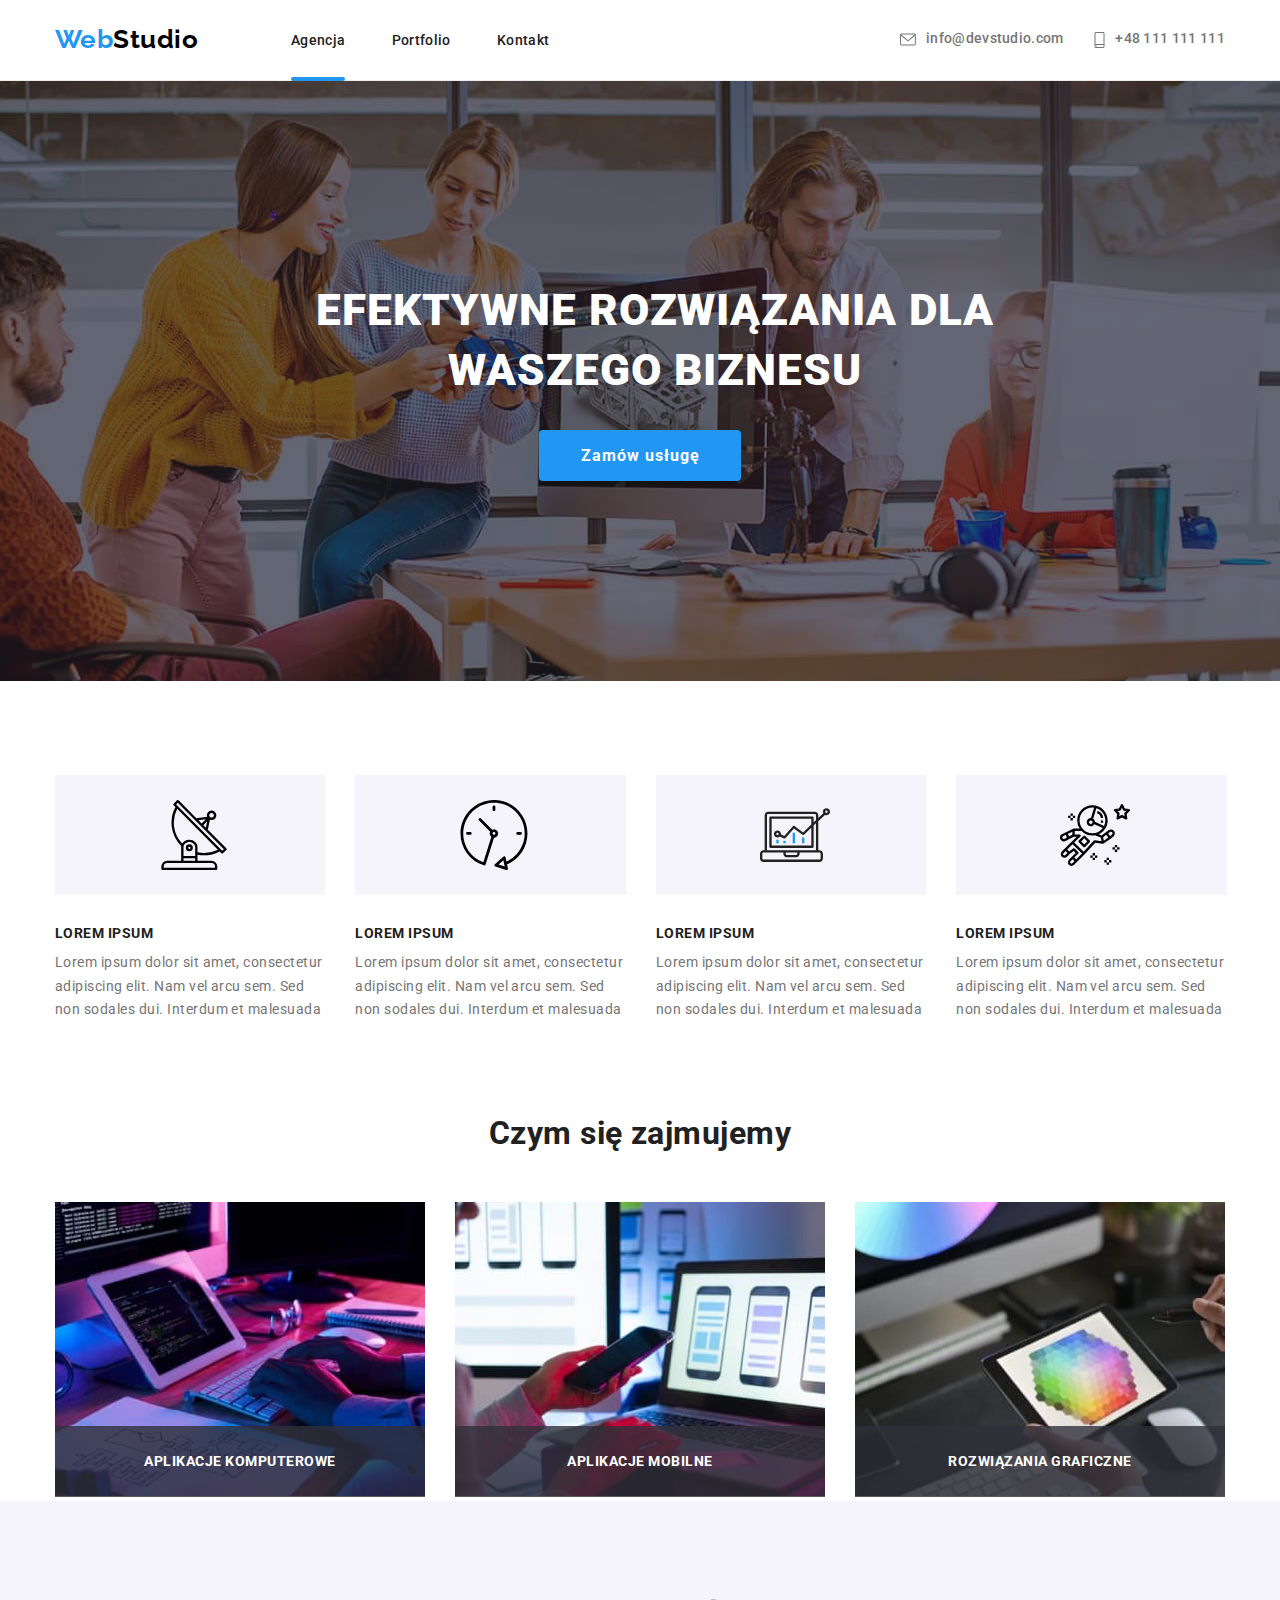
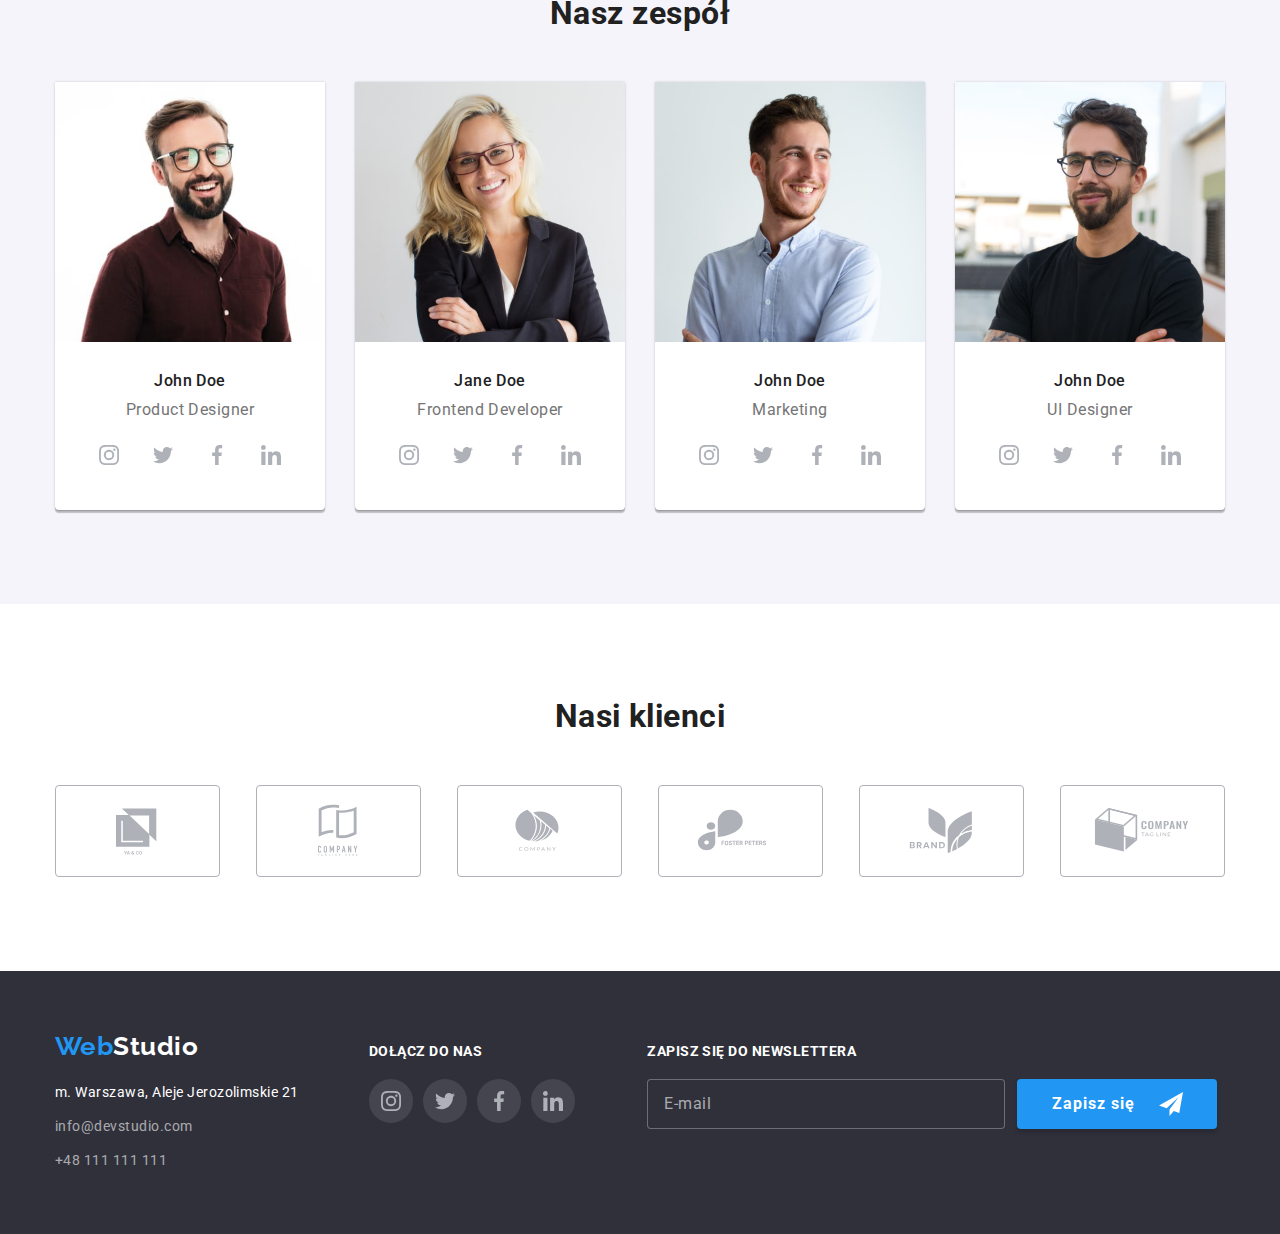
==== index.html @ bc109d40 "code update" ====
<!DOCTYPE html>
<html lang="pl">
  <head>
    <meta charset="UTF-8" />
    <title>WebStudio</title>
    <link
      rel="stylesheet"
      href="https://cdnjs.cloudflare.com/ajax/libs/modern-normalize/1.0.0/modern-normalize.min.css"
    />
    <link href="css/main.min.css" rel="stylesheet" />
    <link rel="preconnect" href="https://fonts.googleapis.com" />
    <link rel="preconnect" href="https://fonts.gstatic.com" crossorigin />
    <link
      href="https://fonts.googleapis.com/css2?family=Raleway:wght@700&family=Roboto:wght@400;500;700;900&display=swap"
      rel="stylesheet"
    />
  </head>
  <body>
    <header class="header">
      <div class="container header-style list-display">
        <a class="page-logo page-logo--right" href="index.html"
          ><span class="page-logo page-logo--left">Web</span>Studio
        </a>
        <nav class="main-nav">
          <ul class="main-nav__list list-display">
            <li class="main-nav__item">
              <a class="main-nav__link main-nav__item--is-active" href="./index.html">Agencja</a>
            </li>
            <li>
              <a class="main-nav__link" href="portfolio.html">Portfolio </a>
            </li>
            <li><a class="main-nav__link" href="">Kontakt</a></li>
          </ul>
        </nav>
        <div class="header-mail-section">
          <svg class="header-mail-section__envelope-icon" width="16" height="13">
            <use href="images/icons.svg#icon-envelope"></use>
          </svg>
          <a class="header-mail-section__link" href="mailto:info@devstudio.com">
            info@devstudio.com
          </a>
        </div>
        <div class="header-tel-section">
          <svg class="header-tel-section__smartphone-icon" width="11" height="16">
            <use href="images/icons.svg#icon-smartphone"></use>
          </svg>
          <a class="header-tel-section__link" href="tel:48111111111">+48 111 111 111</a>
        </div>
      </div>
    </header>

    <!--MAIN DESCRIPTION-->
    <main>
      <section class="main-slogan section">
        <div class="container">
          <h1 class="main-slogan__text">efektywne rozwiązania dla waszego biznesu</h1>
          <button class="button button--order-button" type="button" data-modal-open>
            Zamów usługę
          </button>
        </div>
      </section>
      <section class="section">
        <div class="container main-description">
          <ul class="main-description__set list-display">
            <li class="main-description__item">
              <hgroup>
                <div class="main-description__card">
                  <svg width="70" height="70">
                    <use href="./images/icons.svg#icon-antenna"></use>
                  </svg>
                </div>
                <h2 class="main-description__header">lorem ipsum</h2>
                <p class="main-description__paragraph">
                  Lorem ipsum dolor sit amet, consectetur adipiscing elit. Nam vel arcu sem. Sed non
                  sodales dui. Interdum et malesuada
                </p>
              </hgroup>
            </li>
            <li class="main-description__item">
              <hgroup>
                <div class="main-description__card">
                  <svg width="70" height="70">
                    <use href="./images/icons.svg#icon-clock"></use>
                  </svg>
                </div>
                <h2 class="main-description__header">lorem ipsum</h2>
                <p class="main-description__paragraph">
                  Lorem ipsum dolor sit amet, consectetur adipiscing elit. Nam vel arcu sem. Sed non
                  sodales dui. Interdum et malesuada
                </p>
              </hgroup>
            </li>
            <li class="main-description__item">
              <hgroup>
                <div class="main-description__card">
                  <svg width="70" height="70">
                    <use href="./images/icons.svg#icon-diagram"></use>
                  </svg>
                </div>
                <h2 class="main-description__header">lorem ipsum</h2>
                <p class="main-description__paragraph">
                  Lorem ipsum dolor sit amet, consectetur adipiscing elit. Nam vel arcu sem. Sed non
                  sodales dui. Interdum et malesuada
                </p>
              </hgroup>
            </li>
            <li class="main-description__item">
              <hgroup>
                <div class="main-description__card">
                  <svg width="70" height="70">
                    <use href="./images/icons.svg#icon-astronaut"></use>
                  </svg>
                </div>
                <h2 class="main-description__header">lorem ipsum</h2>
                <p class="main-description__paragraph">
                  Lorem ipsum dolor sit amet, consectetur adipiscing elit. Nam vel arcu sem. Sed non
                  sodales dui. Interdum et malesuada
                </p>
              </hgroup>
            </li>
          </ul>
        </div>
      </section>

      <!-- WHAT WE DO-->
      <section class="hero section">
        <div class="container">
          <h2 class="hero-header">Czym się zajmujemy</h2>
          <ul class="hero-list list-display">
            <li class="hero-list__item">
              <img
                src="images/section/programming.jpg"
                alt="ręce na klawiaturze piszące kod"
                width="370"
                height="294"
              />
              <div class="hero-list__label">
                <p class="hero-list__slogan">aplikacje komputerowe</p>
              </div>
            </li>
            <li class="hero-list__item">
              <img
                src="images/section/ui_check.jpg"
                alt="ekran laptopa wyświetlający grafikę"
                width="370"
                height="294"
              />
              <div class="hero-list__label">
                <p class="hero-list__slogan">aplikacje mobilne</p>
              </div>
            </li>
            <li class="hero-list__item">
              <img
                src="images/section/designing_color_picker.jpg"
                alt="człowiek trzymający tablet z paletą kolorów"
                width="370"
                height="294"
              />
              <div class="hero-list__label">
                <p class="hero-list__slogan">rozwiązania graficzne</p>
              </div>
            </li>
          </ul>
        </div>
      </section>

      <!--OUR TEAM-->
      <section class="our-team section">
        <div class="container">
          <h2 class="hero-header">Nasz zespół</h2>
          <ul class="list-display">
            <li class="team-members-card">
              <img
                class="team-members-card__image"
                src="images/team/person_1.jpg"
                alt="Zdjęcie John'a Doe"
                width="270"
                height="260"
              />
              <div class="team-members-card__name">John Doe</div>
              <div class="team-members-card__job">Product Designer</div>
              <div class="social-links">
                <ul class="list-display social-links__list">
                  <li class="social-links__icon-wrapper">
                    <a href="#">
                      <svg class="instagram-icon" width="20" height="20">
                        <use href="./images/icons.svg#icon-instagram"></use>
                      </svg>
                    </a>
                  </li>
                  <li class="social-links__icon-wrapper">
                    <a href="#">
                      <svg class="twitter-icon" width="20" height="30">
                        <use href="./images/icons.svg#icon-twitter"></use>
                      </svg>
                    </a>
                  </li>
                  <li class="social-links__icon-wrapper">
                    <a href="#">
                      <svg class="facebook-icon" width="20" height="20">
                        <use href="./images/icons.svg#icon-facebook"></use>
                      </svg>
                    </a>
                  </li>
                  <li class="social-links__icon-wrapper">
                    <a href="#">
                      <svg class="linkedin-icon" width="20" height="20">
                        <use href="./images/icons.svg#icon-linkedin"></use>
                      </svg>
                    </a>
                  </li>
                </ul>
              </div>
            </li>
            <li class="team-members-card">
              <img
                class="team-members-card__image"
                src="images/team/person_2.jpg"
                alt="Zdjęcie John'a Doe"
                width="270"
                height="260"
              />
              <div class="team-members-card__name">Jane Doe</div>
              <div class="team-members-card__job">Frontend Developer</div>
              <div class="social-links">
                <ul class="list-display social-links__list">
                  <li class="social-links__icon-wrapper">
                    <a href="#" class="instagram-link">
                      <svg class="instagram-icon" width="20" height="20">
                        <use href="./images/icons.svg#icon-instagram"></use>
                      </svg>
                    </a>
                  </li>
                  <li class="social-links__icon-wrapper">
                    <a href="#">
                      <svg class="twitter-icon" width="20" height="30">
                        <use href="./images/icons.svg#icon-twitter"></use>
                      </svg>
                    </a>
                  </li>
                  <li class="social-links__icon-wrapper">
                    <a href="#" class="facebook-link">
                      <svg class="facebook-icon" width="20" height="20">
                        <use href="./images/icons.svg#icon-facebook"></use>
                      </svg>
                    </a>
                  </li>
                  <li class="social-links__icon-wrapper">
                    <a href="#" class="linkedin-link">
                      <svg class="linkedin-icon" width="20" height="20">
                        <use href="./images/icons.svg#icon-linkedin"></use>
                      </svg>
                    </a>
                  </li>
                </ul>
              </div>
            </li>
            <li class="team-members-card">
              <img
                class="team-members-card__image"
                src="images/team/person_3.jpg"
                alt="Zdjęcie John'a Doe"
                width="270"
                height="260"
              />
              <div class="team-members-card__name">John Doe</div>
              <div class="team-members-card__job">Marketing</div>
              <div class="social-links">
                <ul class="list-display social-links__list">
                  <li class="social-links__icon-wrapper">
                    <a href="#">
                      <svg class="instagram-icon" width="20" height="20">
                        <use href="./images/icons.svg#icon-instagram"></use>
                      </svg>
                    </a>
                  </li>
                  <li class="social-links__icon-wrapper">
                    <a href="#">
                      <svg class="twitter-icon" width="20" height="30">
                        <use href="./images/icons.svg#icon-twitter"></use>
                      </svg>
                    </a>
                  </li>
                  <li class="social-links__icon-wrapper">
                    <a href="#">
                      <svg class="facebook-icon" width="20" height="20">
                        <use href="./images/icons.svg#icon-facebook"></use>
                      </svg>
                    </a>
                  </li>
                  <li class="social-links__icon-wrapper">
                    <a href="#">
                      <svg class="linkedin-icon" width="20" height="20">
                        <use href="./images/icons.svg#icon-linkedin"></use>
                      </svg>
                    </a>
                  </li>
                </ul>
              </div>
            </li>
            <li class="team-members-card">
              <img
                class="team-members-card__image"
                src="images/team/person_4.jpg"
                alt="Zdjęcie John'a Doe"
                width="270"
                height="260"
              />
              <div class="team-members-card__name">John Doe</div>
              <div class="team-members-card__job">UI Designer</div>
              <div class="social-links">
                <ul class="list-display social-links__list">
                  <li class="social-links__icon-wrapper">
                    <a href="#">
                      <svg class="instagram-icon" width="20" height="20">
                        <use href="./images/icons.svg#icon-instagram"></use>
                      </svg>
                    </a>
                  </li>
                  <li class="social-links__icon-wrapper">
                    <a href="#">
                      <svg class="twitter-icon" width="20" height="30">
                        <use href="./images/icons.svg#icon-twitter"></use>
                      </svg>
                    </a>
                  </li>
                  <li class="social-links__icon-wrapper">
                    <a href="#">
                      <svg class="facebook-icon" width="20" height="20">
                        <use href="./images/icons.svg#icon-facebook"></use>
                      </svg>
                    </a>
                  </li>
                  <li class="social-links__icon-wrapper">
                    <a href="#">
                      <svg class="linkedin-icon" width="20" height="20">
                        <use href="./images/icons.svg#icon-linkedin"></use>
                      </svg>
                    </a>
                  </li>
                </ul>
              </div>
            </li>
          </ul>
        </div>
      </section>

      <!--OUR CLIENTS-->
      <section class="our-clients section">
        <div class="container">
          <h2 class="hero-header">Nasi klienci</h2>
          <ul class="our-clients-list list-display">
            <li class="our-clients-list__item">
              <svg class="our-clients-list__icon" width="106" height="60">
                <use href="./images/icons.svg#icon-client_1"></use>
              </svg>
            </li>
            <li class="our-clients-list__item">
              <svg class="our-clients-list__icon" width="106" height="60">
                <use href="./images/icons.svg#icon-client_2"></use>
              </svg>
            </li>
            <li class="our-clients-list__item">
              <svg class="our-clients-list__icon" width="106" height="60">
                <use href="./images/icons.svg#icon-client_3"></use>
              </svg>
            </li>
            <li class="our-clients-list__item">
              <svg class="our-clients-list__icon" width="106" height="60">
                <use href="./images/icons.svg#icon-client_4"></use>
              </svg>
            </li>
            <li class="our-clients-list__item">
              <svg class="our-clients-list__icon" width="106" height="60">
                <use href="./images/icons.svg#icon-client_5"></use>
              </svg>
            </li>
            <li class="our-clients-list__item">
              <svg class="our-clients-list__icon" width="106" height="60">
                <use href="./images/icons.svg#icon-client_6"></use>
              </svg>
            </li>
          </ul>
        </div>
      </section>
    </main>
    <footer class="footer">
      <div class="footer__list container list-display">
        <address class="address">
          <a class="page-logo page-logo--footer-right" href="index.html">
            <span class="page-logo page-logo--footer-left">Web</span>Studio
          </a>
          <div class="footer-contact">
            <a class="footer-contact__address-link" href="" target="_blank">
              m. Warszawa, Aleje Jerozolimskie 21
            </a>
            <a class="footer-contact__contact-link" href="mailto:info@devstudio.com"
              >info@devstudio.com</a
            >
            <a class="footer-contact__contact-link" href="tel:48111111111">+48 111 111 111</a>
          </div>
        </address>
        <div class="footer-icons">
          <h3 class="footer-icons__header">dołącz do nas</h3>
          <div class="social-links">
            <ul class="social-links__list list-display">
              <li class="social-links__icon-wrapper social-links__icon-wrapper--footer-background">
                <svg class="instagram-icon" width="20" height="20">
                  <use href="./images/icons.svg#icon-instagram"></use>
                </svg>
              </li>
              <li class="social-links__icon-wrapper social-links__icon-wrapper--footer-background">
                <svg class="twitter-icon" width="20" height="30">
                  <use href="./images/icons.svg#icon-twitter"></use>
                </svg>
              </li>
              <li class="social-links__icon-wrapper social-links__icon-wrapper--footer-background">
                <svg class="facebook-icon" width="20" height="20">
                  <use href="./images/icons.svg#icon-facebook"></use>
                </svg>
              </li>
              <li class="social-links__icon-wrapper social-links__icon-wrapper--footer-background">
                <svg class="linkedin-icon" width="20" height="20">
                  <use href="./images/icons.svg#icon-linkedin"></use>
                </svg>
              </li>
            </ul>
          </div>
        </div>
        <form>
          <div class="footer-form" role="group" aria-labelledby="footer-newsletter">
            <p class="footer-form__header" id="footer-newsletter">zapisz się do newslettera</p>
            <label>
              <input
                class="footer-form__input-field"
                type="email"
                name="email"
                placeholder="E-mail"
                required
              />
            </label>
            <button class="button button--newsletter-button" type="submit">
              Zapisz się
              <svg class="footer-form__newsletter-icon" width="24" height="24">
                <use href="./images/icons.svg#icon-send"></use>
              </svg>
            </button>
          </div>
        </form>
      </div>
    </footer>
    <div class="backdrop is-hidden" data-modal>
      <div class="modal">
        <button class="modal__close-button" type="button" data-modal-close>&#10005;</button>
        <form>
          <div class="modal-form" role="group" aria-labelledby="service-request">
            <p class="modal-form__header" id="service-request">
              Zostaw swoje dane w formularzu poniżej
            </p>
            <label class="modal-form__label">
              Imię
              <input class="modal-form__input" type="text" name="name" required />
              <svg class="modal-form__icon" width="18" height="18">
                <use href="./images/icons.svg#icon-person"></use>
              </svg>
            </label>
            <label class="modal-form__label">
              Telefon
              <input
                class="modal-form__input"
                type="tel"
                name="telephone"
                pattern="[0-9]{9}"
                required
              />
              <svg class="modal-form__icon" width="18" height="18">
                <use href="./images/icons.svg#icon-phone"></use>
              </svg>
            </label>
            <label class="modal-form__label">
              Email
              <input class="modal-form__input" type="email" name="email" required />
              <svg class="modal-form__icon" width="18" height="18">
                <use href="./images/icons.svg#icon-email"></use>
              </svg>
            </label>
            <label class="modal-form__label">
              Komentarz
              <textarea
                class="modal-form__comment-section"
                name="comment"
                rows="7"
                placeholder="Wprowadź tekst"
              ></textarea>
            </label>
            <div class="form-footer" role="group">
              <label class="form-footer__policy-label">
                <input class="form-footer__policy-input" type="checkbox" name="policy" required />
                <svg class="form-footer__checkbox-unchecked" width="16" height="16">
                  <use href="./images/icons.svg#icon-checkbox"></use>
                </svg>
                <svg class="form-footer__checkbox-checked" width="16" height="16">
                  <use href="./images/icons.svg#icon-checked"></use>
                </svg>
                Oświadczam, iż akceptuję&nbsp;
                <a class="form-footer__link" href="#">Regulamin</a>&nbsp;i&nbsp;
                <a class="form-footer__link" href="#">Politykę Prywatności.</a>
              </label>
            </div>
          </div>
          <button class="button button--modal-footer" type="submit">Wyślij</button>
        </form>
      </div>
    </div>
    <script src="./js/modal.js"></script>
  </body>
</html>
---- css/main.min.css ----
*{text-decoration:none;color:inherit;margin:0;padding:0}body{font-family:"Roboto",sans-serif;color:#212121}.container{margin:0 auto;width:75rem;padding:0 .938rem}.section{padding:5.875rem 0}.hero{padding:0}.list-display{list-style:none;display:-webkit-box;display:-ms-flexbox;display:flex;-webkit-box-align:center;-ms-flex-align:center;align-items:center;-webkit-box-pack:justify;-ms-flex-pack:justify;justify-content:space-between}.hero-header{text-align:center;font-size:2rem;line-height:1.17;letter-spacing:.03rem;margin-bottom:3.1rem}.address{font-style:normal}.header-style{-webkit-box-pack:start;-ms-flex-pack:start;justify-content:flex-start}.header{border-bottom:.06rem solid #ececec}.header-mail-section{display:-webkit-box;display:-ms-flexbox;display:flex;-webkit-box-pack:center;-ms-flex-pack:center;justify-content:center;-webkit-box-align:center;-ms-flex-align:center;align-items:center;-webkit-column-gap:.63rem;-moz-column-gap:.63rem;column-gap:.63rem}.header-mail-section:hover .header-mail-section__envelope-icon{fill:#2196f3}.header-mail-section:hover .header-mail-section__link{color:#2196f3}.header-mail-section:has(>.header-mail-section__link:focus) .header-mail-section__envelope-icon{fill:#2196f3}.header-tel-section{display:-webkit-box;display:-ms-flexbox;display:flex;-webkit-box-pack:center;-ms-flex-pack:center;justify-content:center;-webkit-box-align:center;-ms-flex-align:center;align-items:center;-webkit-column-gap:.63rem;-moz-column-gap:.63rem;column-gap:.63rem}.header-tel-section:hover .header-tel-section__smartphone-icon{fill:#2196f3}.header-tel-section:hover .header-tel-section__link{color:#2196f3}.header-tel-section:has(>.header-tel-section__link:focus) .header-tel-section__smartphone-icon{fill:#2196f3}.header-mail-section__link{color:#757575;font-weight:500;font-size:.9rem;line-height:1.17;letter-spacing:.02rem;-webkit-transition-property:color;transition-property:color;-webkit-transition-duration:250ms;transition-duration:250ms;-webkit-transition-timing-function:cubic-bezier(0.4, 0, 0.2, 1);transition-timing-function:cubic-bezier(0.4, 0, 0.2, 1);margin-right:1.9rem}.header-mail-section__link:focus{color:#2196f3}.header-tel-section__link{color:#757575;font-weight:500;font-size:.9rem;line-height:1.17;letter-spacing:.02rem;-webkit-transition-property:color;transition-property:color;-webkit-transition-duration:250ms;transition-duration:250ms;-webkit-transition-timing-function:cubic-bezier(0.4, 0, 0.2, 1);transition-timing-function:cubic-bezier(0.4, 0, 0.2, 1)}.header-tel-section__link:focus{color:#2196f3}.header-mail-section__envelope-icon{fill:#757575;cursor:pointer;-webkit-transition-property:fill;transition-property:fill;-webkit-transition-duration:250ms;transition-duration:250ms;-webkit-transition-timing-function:cubic-bezier(0.4, 0, 0.2, 1);transition-timing-function:cubic-bezier(0.4, 0, 0.2, 1)}.header-tel-section__smartphone-icon{fill:#757575;cursor:pointer;-webkit-transition-property:fill;transition-property:fill;-webkit-transition-duration:250ms;transition-duration:250ms;-webkit-transition-timing-function:cubic-bezier(0.4, 0, 0.2, 1);transition-timing-function:cubic-bezier(0.4, 0, 0.2, 1)}.main-nav{-webkit-box-flex:1;-ms-flex:1;flex:1}.main-nav__list{-webkit-box-pack:start;-ms-flex-pack:start;justify-content:flex-start;-webkit-column-gap:2.9rem;-moz-column-gap:2.9rem;column-gap:2.9rem}.main-nav__link{font-weight:500;font-size:.9rem;line-height:1.03;letter-spacing:.02rem;-webkit-transition-property:color;transition-property:color;-webkit-transition-duration:250ms;transition-duration:250ms;-webkit-transition-timing-function:cubic-bezier(0.4, 0, 0.2, 1);transition-timing-function:cubic-bezier(0.4, 0, 0.2, 1)}.main-nav__link:hover{color:#2196f3}.main-nav__link:focus{color:#2196f3}.main-nav__item--is-active{position:relative}.main-nav__item--is-active .main-nav__link{color:#2196f3}.main-nav__item--is-active::after{content:"";position:absolute;top:2.84rem;left:0;display:inline-block;width:100%;height:.25rem;background-color:#2196f3;border-radius:.13rem}.page-logo{font-family:"Raleway",sans-serif;font-weight:700;font-size:1.6rem;line-height:1.18;letter-spacing:.03rem}.page-logo--left{color:#2196f3;padding:1.5rem 0rem 1.6rem}.page-logo--right{color:#000;padding:1.5rem 0rem 1.6rem;margin-right:5.8rem}.page-logo--footer-left{color:#2196f3}.page-logo--footer-right{color:#fff}.main-slogan{background-image:-webkit-gradient(linear, left top, right top, from(rgba(47, 48, 58, 0.4)), to(rgba(47, 48, 58, 0.4))),url("../images/section/header_background.jpg");background-image:linear-gradient(to right, rgba(47, 48, 58, 0.4), rgba(47, 48, 58, 0.4)),url("../images/section/header_background.jpg");background-color:rgba(47,48,58,.4);background-repeat:no-repeat;background-position:center;text-align:center}.main-slogan__text{color:#fff;text-transform:uppercase;text-align:center;width:43.5rem;margin-top:6.63rem;font-weight:900;font-size:2.75rem;letter-spacing:.06rem;line-height:1.36;margin:6.625rem 15.75rem 1.875rem}.hero-list__item{position:relative}.hero-list__label{position:absolute;left:0;top:14rem;width:100%;height:4.38rem;background-color:rgba(47,48,58,.8)}.hero-list__slogan{font-weight:700;font-size:.88rem;line-height:1rem;text-align:center;margin-top:1.69rem;letter-spacing:.03rem;text-transform:uppercase;color:#fff}.main-description{padding-bottom:0}.main-description__set{-webkit-column-gap:1.88rem;-moz-column-gap:1.88rem;column-gap:1.88rem}.main-description__item{-ms-flex-preferred-size:calc((100% - 5.6rem)/4);flex-basis:calc((100% - 5.6rem)/4)}.main-description__card{background-color:#f5f4fa;height:7.5rem;margin-bottom:1.88rem;padding-left:6.48rem;padding-top:1.56rem}.main-description__header{text-transform:uppercase;margin-bottom:.63rem;font-weight:700;font-size:.86rem;line-height:1.17;letter-spacing:.03rem}.main-description__paragraph{color:#757575;width:16.9rem;font-size:.86rem;line-height:1.7;letter-spacing:.03rem}.our-team{background-color:#f5f4fa}.team-members-card{display:-webkit-box;display:-ms-flexbox;display:flex;-webkit-box-orient:vertical;-webkit-box-direction:normal;-ms-flex-direction:column;flex-direction:column;-webkit-box-pack:center;-ms-flex-pack:center;justify-content:center;-webkit-box-align:center;-ms-flex-align:center;align-items:center;row-gap:.63rem;padding-bottom:1.88rem;background-color:#fff;-webkit-box-shadow:0rem .06rem .19rem rgba(0,0,0,.12),0rem .06rem .06rem rgba(0,0,0,.14),0rem .13rem .06rem rgba(0,0,0,.2);box-shadow:0rem .06rem .19rem rgba(0,0,0,.12),0rem .06rem .06rem rgba(0,0,0,.14),0rem .13rem .06rem rgba(0,0,0,.2);border-radius:0rem 0rem .25rem .25rem}.team-members-card__image{display:block;margin-bottom:1.25rem}.team-members-card__name{font-weight:500;font-size:1rem;line-height:1.17;letter-spacing:.03rem}.team-members-card__job{color:#757575;font-size:1rem;line-height:1.17;letter-spacing:.03rem}.social-links__icon-wrapper{display:-webkit-box;display:-ms-flexbox;display:flex;-webkit-box-pack:center;-ms-flex-pack:center;justify-content:center;-webkit-box-align:center;-ms-flex-align:center;align-items:center;width:2.75rem;height:2.75rem;border-radius:50%;-webkit-transition-property:background-color,fill;transition-property:background-color,fill;-webkit-transition-duration:250ms;transition-duration:250ms;-webkit-transition-timing-function:cubic-bezier(0.4, 0, 0.2, 1);transition-timing-function:cubic-bezier(0.4, 0, 0.2, 1);cursor:pointer}.social-links__icon-wrapper:hover{background-color:#2196f3}.social-links__icon-wrapper:hover .instagram-icon{fill:#fff}.social-links__icon-wrapper:hover .twitter-icon{fill:#fff}.social-links__icon-wrapper:hover .facebook-icon{fill:#fff}.social-links__icon-wrapper:hover .linkedin-icon{fill:#fff}.instagram-link:focus .instagram-icon{fill:#2196f3}.instagram-icon{fill:#afb1b8}.instagram-icon:hover{fill:#fff}.twitter-icon{fill:#afb1b8}.twitter-icon:hover{fill:#fff}.facebook-icon{fill:#afb1b8}.facebook-icon:hover{fill:#fff}.linkedin-icon{fill:#afb1b8}.linkedin-icon:hover{fill:#fff}.social-links__list{-webkit-box-pack:justify;-ms-flex-pack:justify;justify-content:space-between;-webkit-column-gap:.63rem;-moz-column-gap:.63rem;column-gap:.63rem;margin-top:.38rem}.our-clients-list__icon{fill:#afb1b8;-webkit-transition-property:fill;transition-property:fill;-webkit-transition-duration:250ms;transition-duration:250ms;-webkit-transition-timing-function:cubic-bezier(0.4, 0, 0.2, 1);transition-timing-function:cubic-bezier(0.4, 0, 0.2, 1)}.our-clients-list__item{display:-webkit-box;display:-ms-flexbox;display:flex;-webkit-box-pack:center;-ms-flex-pack:center;justify-content:center;-webkit-box-align:center;-ms-flex-align:center;align-items:center;-ms-flex-preferred-size:calc((100% - 11.25rem)/6);flex-basis:calc((100% - 11.25rem)/6);height:5.75rem;border:.06rem solid #afb1b8;border-radius:.25rem;-webkit-transition-property:border-color,fill;transition-property:border-color,fill;-webkit-transition-duration:250ms;transition-duration:250ms;-webkit-transition-timing-function:cubic-bezier(0.4, 0, 0.2, 1);transition-timing-function:cubic-bezier(0.4, 0, 0.2, 1)}.our-clients-list__item:hover{cursor:pointer;border:.06rem solid #2196f3;border-radius:.25rem}.our-clients-list__item:hover .our-clients-list__icon{cursor:pointer;fill:#2196f3}.our-clients-list__item:focus{border:.06rem solid #2196f3;border-radius:.25rem}.our-clients-item:focus .our-clients-list__icon{cursor:pointer;fill:#2196f3}.backdrop{position:fixed;left:0;top:0;width:100%;height:100%;background-color:rgba(0,0,0,.5)}.modal{position:absolute;top:50%;left:50%;width:33rem;height:36.31rem;padding:2.5rem;background-color:#fff;-webkit-transform:translate(-50%, -50%);transform:translate(-50%, -50%);-webkit-transition-duration:250ms;transition-duration:250ms;-webkit-transition-timing-function:cubic-bezier(0.4, 0, 0.2, 1);transition-timing-function:cubic-bezier(0.4, 0, 0.2, 1)}.backdrop.is-hidden .modal{-webkit-transform:translate(-50%, -50%) scale(0.5);transform:translate(-50%, -50%) scale(0.5)}.is-hidden{pointer-events:none;visibility:hidden;opacity:0;-webkit-transition-duration:250ms;transition-duration:250ms;-webkit-transition-timing-function:cubic-bezier(0.4, 0, 0.2, 1);transition-timing-function:cubic-bezier(0.4, 0, 0.2, 1)}.modal-form{position:relative;display:-webkit-box;display:-ms-flexbox;display:flex;row-gap:.63rem;-webkit-box-orient:vertical;-webkit-box-direction:normal;-ms-flex-direction:column;flex-direction:column}.modal-form__header{font-weight:700;font-size:1.25rem;line-height:1.44rem;text-align:center;letter-spacing:.03rem;margin-bottom:.5rem;color:#212121}.modal-form__label{display:-webkit-box;display:-ms-flexbox;display:flex;position:relative;-webkit-box-orient:vertical;-webkit-box-direction:normal;-ms-flex-direction:column;flex-direction:column;-webkit-box-pack:center;-ms-flex-pack:center;justify-content:center;row-gap:.25rem;font-size:.75rem;line-height:.88rem;letter-spacing:.01rem;color:#757575}.modal-form__input{width:28rem;height:2.5rem;padding-left:2.63rem;border:.06rem solid rgba(33,33,33,.2);border-radius:.25rem;outline:none;-webkit-transition:border 250ms cubic-bezier(0.4, 0, 0.2, 1);transition:border 250ms cubic-bezier(0.4, 0, 0.2, 1)}.modal-form__input:focus{border:.06rem solid #2196f3;border:.06rem solid #2196f3}.modal-form__input:focus+.modal-form__icon{fill:#2196f3}.form-footer{position:relative;display:-webkit-box;display:-ms-flexbox;display:flex;-webkit-box-pack:center;-ms-flex-pack:center;justify-content:center;-webkit-box-align:center;-ms-flex-align:center;align-items:center;font-size:.88rem;line-height:1.5rem;letter-spacing:.03rem;color:#757575}.form-footer__policy-label{display:-webkit-box;display:-ms-flexbox;display:flex;-webkit-box-pack:center;-ms-flex-pack:center;justify-content:center;-webkit-box-align:center;-ms-flex-align:center;align-items:center}.form-footer__policy-label:hover{cursor:pointer}.form-footer__policy-input{position:absolute;display:inline-block;left:.81rem;opacity:0;cursor:pointer}.form-footer__policy-input:focus+.form-footer__checkbox-unchecked{-webkit-box-shadow:0 0 0 .19rem #2196f3;box-shadow:0 0 0 .19rem #2196f3}.form-footer__policy-input:checked~.form-footer__checkbox-checked{display:inline-block}.form-footer__policy-input:checked+.form-footer__checkbox-unchecked{display:none}.form-footer__checkbox-unchecked{margin-right:.44rem}.form-footer__checkbox-checked{margin-right:.44rem;display:none;fill:#fff}.form-footer__link{text-decoration:underline;color:#2196f3}.modal-form__comment-section{resize:none;padding:.75rem 1rem;border:.06rem solid rgba(33,33,33,.2);border-radius:.25rem;outline:none;-webkit-transition:border 250ms cubic-bezier(0.4, 0, 0.2, 1);transition:border 250ms cubic-bezier(0.4, 0, 0.2, 1)}.modal-form__comment-section:focus{border:.06rem solid #2196f3}.modal-form__comment-section::-webkit-input-placeholder{font-size:.75rem;line-height:.88rem;letter-spacing:.01rem;color:rgba(117,117,117,.5)}.modal-form__comment-section::-moz-placeholder{font-size:.75rem;line-height:.88rem;letter-spacing:.01rem;color:rgba(117,117,117,.5)}.modal-form__comment-section:-ms-input-placeholder{font-size:.75rem;line-height:.88rem;letter-spacing:.01rem;color:rgba(117,117,117,.5)}.modal-form__comment-section::-ms-input-placeholder{font-size:.75rem;line-height:.88rem;letter-spacing:.01rem;color:rgba(117,117,117,.5)}.modal-form__comment-section::placeholder{font-size:.75rem;line-height:.88rem;letter-spacing:.01rem;color:rgba(117,117,117,.5)}.button--modal-footer{position:absolute;bottom:2.5rem;left:50%;-webkit-transform:translateX(-50%);transform:translateX(-50%);width:12.5rem;height:3.13rem}.modal-form__icon{position:absolute;left:.88rem;top:1.81rem;fill:#212121;-webkit-transition:fill 250ms cubic-bezier(0.4, 0, 0.2, 1);transition:fill 250ms cubic-bezier(0.4, 0, 0.2, 1)}.portfolio-nav__set{margin-bottom:3.13rem;-webkit-box-pack:center;-ms-flex-pack:center;justify-content:center;-webkit-column-gap:.5rem;-moz-column-gap:.5rem;column-gap:.5rem}.product-set__name{font-weight:700;font-size:1.1rem;letter-spacing:.06rem;line-height:2}.product-set__type{color:#757575;font-size:1rem;line-height:1.9}.product-set{-ms-flex-wrap:wrap;flex-wrap:wrap;row-gap:2rem}.product-set__item{-ms-flex-preferred-size:calc((100% - 5.62rem)/3);flex-basis:calc((100% - 5.62rem)/3);-webkit-transition-property:-webkit-box-shadow;transition-property:-webkit-box-shadow;transition-property:box-shadow;transition-property:box-shadow, -webkit-box-shadow;-webkit-transition-duration:250ms;transition-duration:250ms;-webkit-transition-timing-function:cubic-bezier(0.4, 0, 0.2, 1);transition-timing-function:cubic-bezier(0.4, 0, 0.2, 1)}.product-set__item:hover{-webkit-box-shadow:0rem .06rem .06rem rgba(0,0,0,.12),0rem .25rem .25rem rgba(0,0,0,.06),.06rem .25rem .36rem rgba(0,0,0,.16);box-shadow:0rem .06rem .06rem rgba(0,0,0,.12),0rem .25rem .25rem rgba(0,0,0,.06),.06rem .25rem .36rem rgba(0,0,0,.16);cursor:pointer}.product-set__item:hover .product-set__overlay{-webkit-transform:translateY(0);transform:translateY(0)}.product-set__image{display:block;position:relative;overflow:hidden;width:100%;height:18.38rem}.product-set__overlay{position:absolute;bottom:0;left:0;width:100%;height:100%;background-color:rgba(33,150,243,.9);-webkit-transform:translateY(100%);transform:translateY(100%);-webkit-transition-duration:250ms;transition-duration:250ms;-webkit-transition-timing-function:cubic-bezier(0.4, 0, 0.2, 1);transition-timing-function:cubic-bezier(0.4, 0, 0.2, 1)}.product-set__text{font-size:1.13rem;line-height:1.56;color:#fff;margin:3.06rem 2.81rem 3.06rem 1.5rem}.product-set__footer{padding:1.37rem 1.5rem;border:solid #eee;border-width:0rem .05rem .05rem .05rem}.footer{background-color:#2f303a;padding:3.75rem 0rem 3.75rem}.footer-contact{display:-webkit-box;display:-ms-flexbox;display:flex;-webkit-box-orient:vertical;-webkit-box-direction:normal;-ms-flex-direction:column;flex-direction:column;-webkit-box-align:start;-ms-flex-align:start;align-items:flex-start;margin-top:1.25rem;font-size:.9rem;line-height:1.7;letter-spacing:.03rem}.footer-contact__address-link{color:#fff}.footer-contact__address-link:hover{color:#2196f3}.footer-contact__address-link:focus{color:#2196f3}.footer-contact__contact-link{color:rgba(255,255,255,.6);margin-top:.6rem;-webkit-transition-property:color;transition-property:color;-webkit-transition-duration:250ms;transition-duration:250ms;-webkit-transition-timing-function:cubic-bezier(0.4, 0, 0.2, 1);transition-timing-function:cubic-bezier(0.4, 0, 0.2, 1)}.footer-contact__contact-link:hover{color:#2196f3}.footer-contact__contact-link:focus{color:#2196f3}.footer-icons__header{color:#fff;font-weight:700;font-size:.88rem;line-height:1.14;letter-spacing:.03rem;text-transform:uppercase;margin-bottom:1.25rem}.footer__list{-webkit-box-pack:start;-ms-flex-pack:start;justify-content:flex-start;-webkit-box-align:start;-ms-flex-align:start;align-items:flex-start}.footer-icons{margin-left:4.38rem;margin-top:.75rem}.social-links__icon-wrapper--footer-background{background-color:rgba(255,255,255,.1)}.footer-instagram-icon{fill:#fff}.footer-twitter-icon{fill:#fff}.footer-facebook-icon{fill:#fff}.footer-linkedin-icon{fill:#fff}.footer-icon-wrapper:hover{background-color:#2196f3}.footer-form{display:-webkit-box;display:-ms-flexbox;display:flex;position:relative;-webkit-box-orient:vertical;-webkit-box-direction:normal;-ms-flex-direction:column;flex-direction:column;-webkit-box-align:start;-ms-flex-align:start;align-items:flex-start;width:35.63rem;margin-left:4.5rem}.footer-form__header{color:#fff;font-weight:700;font-size:.88rem;line-height:1.14;letter-spacing:.03rem;text-transform:uppercase;margin-top:.75rem;margin-bottom:1.25rem}.footer-form__newsletter-icon{fill:#fff}.footer-form__input-field{background-color:#2f303a;width:22.38rem;height:3.13rem;padding-left:1rem;border:.06rem solid rgba(255,255,255,.3);border-radius:.25rem;color:#fff;outline:none}.footer-form__input-field::-webkit-input-placeholder{color:rgba(255,255,255,.6);line-height:1.25rem;letter-spacing:.03rem}.footer-form__input-field::-moz-placeholder{color:rgba(255,255,255,.6);line-height:1.25rem;letter-spacing:.03rem}.footer-form__input-field:-ms-input-placeholder{color:rgba(255,255,255,.6);line-height:1.25rem;letter-spacing:.03rem}.footer-form__input-field::-ms-input-placeholder{color:rgba(255,255,255,.6);line-height:1.25rem;letter-spacing:.03rem}.footer-form__input-field::placeholder{color:rgba(255,255,255,.6);line-height:1.25rem;letter-spacing:.03rem}.footer-form__input-field:focus{border:.06rem solid #2196f3}.footer-form__input-field:hover{border:.06rem solid #2196f3}.button{background-color:#2196f3;color:#fff;font-weight:700;font-size:1rem;letter-spacing:.06rem;line-height:1.9;border:none;-webkit-transition:background-color 250ms cubic-bezier(0.4, 0, 0.2, 1);transition:background-color 250ms cubic-bezier(0.4, 0, 0.2, 1);-webkit-box-shadow:0rem .24rem .25rem rgba(0,0,0,.15);box-shadow:0rem .24rem .25rem rgba(0,0,0,.15);border-radius:.25rem;cursor:pointer}.button:hover{background-color:#007cd6}.button:focus{background-color:#007cd6}.button--order-button{padding:.63rem 2.56rem .63rem 2.63rem;margin-bottom:6.625rem}.portfolio-nav__button{background-color:#f5f4fa;color:#212121;font-weight:500;font-size:1rem;padding:.37rem 1.38rem;line-height:1.6;border:none;border-radius:.25rem;cursor:pointer;-webkit-transition-property:background-color,color;transition-property:background-color,color;-webkit-transition-duration:250ms;transition-duration:250ms;-webkit-transition-timing-function:cubic-bezier(0.4, 0, 0.2, 1);transition-timing-function:cubic-bezier(0.4, 0, 0.2, 1)}.portfolio-nav__button:hover{background-color:#2196f3;color:#fff;-webkit-box-shadow:0rem .19rem .06rem rgba(0,0,0,.1),0rem .06rem .13rem rgba(0,0,0,.08),0rem .13rem .13rem rgba(0,0,0,.12);box-shadow:0rem .19rem .06rem rgba(0,0,0,.1),0rem .06rem .13rem rgba(0,0,0,.08),0rem .13rem .13rem rgba(0,0,0,.12)}.portfolio-nav__button:focus{background-color:#2196f3;color:#fff;-webkit-box-shadow:0rem .19rem .06rem rgba(0,0,0,.1),0rem .06rem .13rem rgba(0,0,0,.08),0rem .13rem .13rem rgba(0,0,0,.12);box-shadow:0rem .19rem .06rem rgba(0,0,0,.1),0rem .06rem .13rem rgba(0,0,0,.08),0rem .13rem .13rem rgba(0,0,0,.12)}.button--newsletter-button{display:-webkit-box;display:-ms-flexbox;display:flex;-webkit-box-pack:center;-ms-flex-pack:center;justify-content:center;-webkit-box-align:center;-ms-flex-align:center;align-items:center;-webkit-column-gap:1.5rem;-moz-column-gap:1.5rem;column-gap:1.5rem;position:absolute;bottom:0;right:0;width:12.5rem;height:3.13rem}.modal__close-button{position:absolute;width:1.88rem;height:1.88rem;top:.5rem;right:.5rem;border:.06rem solid rgba(0,0,0,.1);background-color:#fff;border-radius:50%;-webkit-transition-property:background-color,color;transition-property:background-color,color;-webkit-transition-duration:250ms;transition-duration:250ms;-webkit-transition-timing-function:cubic-bezier(0.4, 0, 0.2, 1);transition-timing-function:cubic-bezier(0.4, 0, 0.2, 1)}.modal__close-button:hover,.modal__close-button:focus{background-color:#000;color:#fff;cursor:pointer}/*# sourceMappingURL=main.min.css.map */
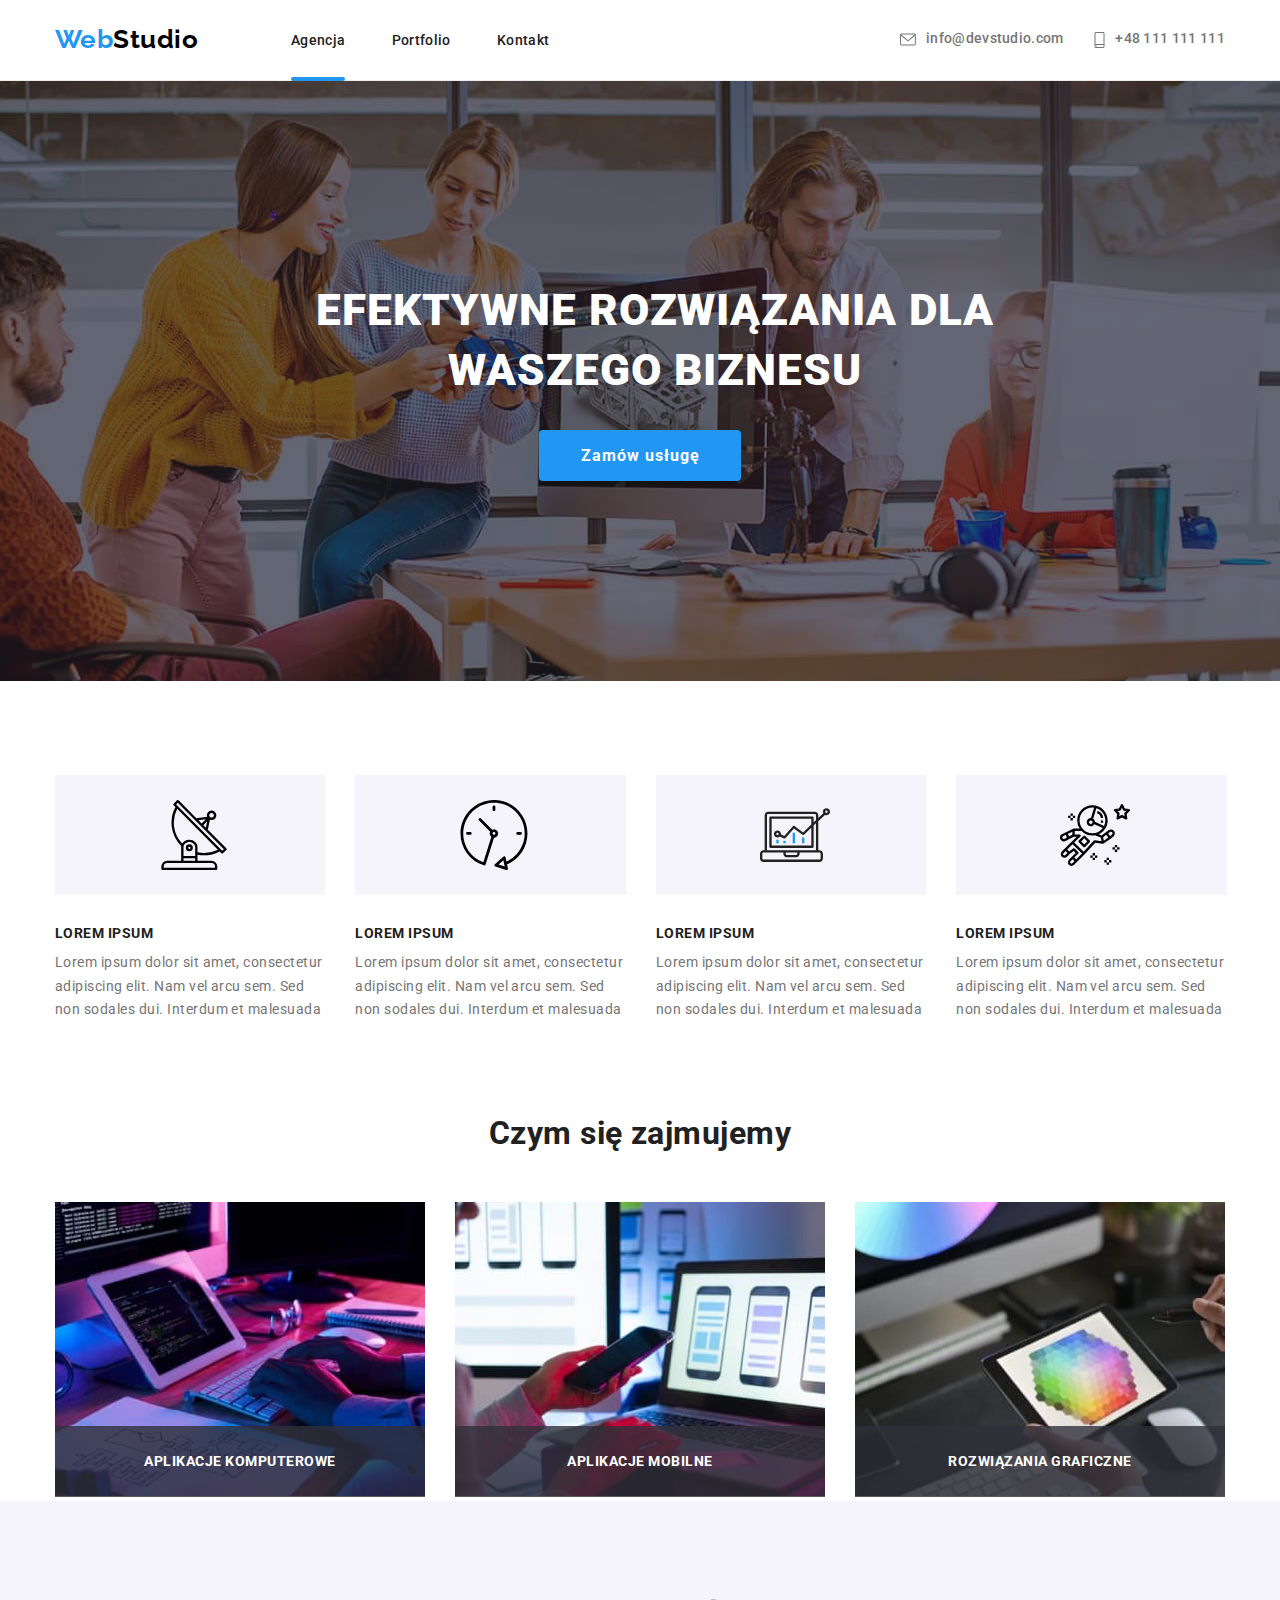
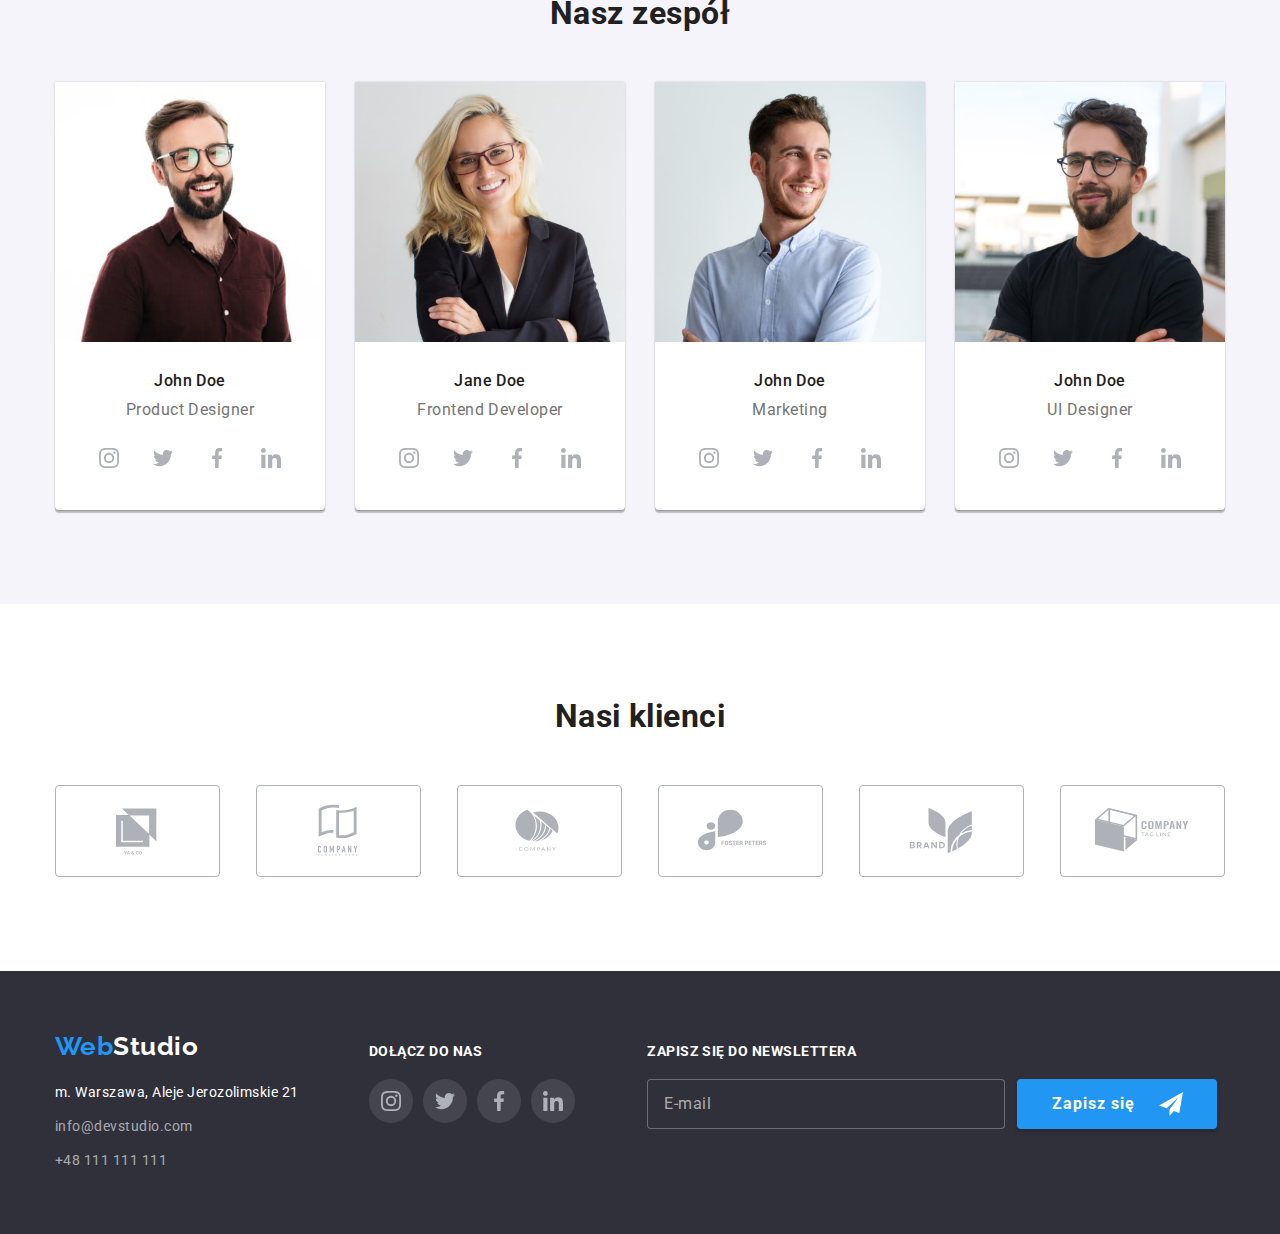
==== commit eb35304f: "code update" ====
--- a/index.html
+++ b/index.html
@@ -182,28 +182,28 @@
               <div class="social-links">
                 <ul class="list-display social-links__list">
                   <li class="social-links__icon-wrapper">
-                    <a href="#">
+                    <a href="#" class="social-links__link instagram-link">
                       <svg class="instagram-icon" width="20" height="20">
                         <use href="./images/icons.svg#icon-instagram"></use>
                       </svg>
                     </a>
                   </li>
                   <li class="social-links__icon-wrapper">
-                    <a href="#">
+                    <a href="#" class="social-links__link twitter-link">
                       <svg class="twitter-icon" width="20" height="30">
                         <use href="./images/icons.svg#icon-twitter"></use>
                       </svg>
                     </a>
                   </li>
                   <li class="social-links__icon-wrapper">
-                    <a href="#">
+                    <a href="#" class="social-links__link facebook-link">
                       <svg class="facebook-icon" width="20" height="20">
                         <use href="./images/icons.svg#icon-facebook"></use>
                       </svg>
                     </a>
                   </li>
                   <li class="social-links__icon-wrapper">
-                    <a href="#">
+                    <a href="#" class="social-links__link linkedin-link">
                       <svg class="linkedin-icon" width="20" height="20">
                         <use href="./images/icons.svg#icon-linkedin"></use>
                       </svg>
@@ -225,28 +225,28 @@
               <div class="social-links">
                 <ul class="list-display social-links__list">
                   <li class="social-links__icon-wrapper">
-                    <a href="#" class="instagram-link">
+                    <a href="#" class="social-links__link instagram-link">
                       <svg class="instagram-icon" width="20" height="20">
                         <use href="./images/icons.svg#icon-instagram"></use>
                       </svg>
                     </a>
                   </li>
                   <li class="social-links__icon-wrapper">
-                    <a href="#">
+                    <a href="#" class="social-links__link twitter-link">
                       <svg class="twitter-icon" width="20" height="30">
                         <use href="./images/icons.svg#icon-twitter"></use>
                       </svg>
                     </a>
                   </li>
                   <li class="social-links__icon-wrapper">
-                    <a href="#" class="facebook-link">
+                    <a href="#" class="social-links__link facebook-link">
                       <svg class="facebook-icon" width="20" height="20">
                         <use href="./images/icons.svg#icon-facebook"></use>
                       </svg>
                     </a>
                   </li>
                   <li class="social-links__icon-wrapper">
-                    <a href="#" class="linkedin-link">
+                    <a href="#" class="social-links__link linkedin-link">
                       <svg class="linkedin-icon" width="20" height="20">
                         <use href="./images/icons.svg#icon-linkedin"></use>
                       </svg>
@@ -268,28 +268,28 @@
               <div class="social-links">
                 <ul class="list-display social-links__list">
                   <li class="social-links__icon-wrapper">
-                    <a href="#">
+                    <a href="#" class="social-links__link instagram-link">
                       <svg class="instagram-icon" width="20" height="20">
                         <use href="./images/icons.svg#icon-instagram"></use>
                       </svg>
                     </a>
                   </li>
                   <li class="social-links__icon-wrapper">
-                    <a href="#">
+                    <a href="#" class="social-links__link twitter-link">
                       <svg class="twitter-icon" width="20" height="30">
                         <use href="./images/icons.svg#icon-twitter"></use>
                       </svg>
                     </a>
                   </li>
                   <li class="social-links__icon-wrapper">
-                    <a href="#">
+                    <a href="#" class="social-links__link facebook-link">
                       <svg class="facebook-icon" width="20" height="20">
                         <use href="./images/icons.svg#icon-facebook"></use>
                       </svg>
                     </a>
                   </li>
                   <li class="social-links__icon-wrapper">
-                    <a href="#">
+                    <a href="#" class="social-links__link linkedin-link">
                       <svg class="linkedin-icon" width="20" height="20">
                         <use href="./images/icons.svg#icon-linkedin"></use>
                       </svg>
@@ -311,28 +311,28 @@
               <div class="social-links">
                 <ul class="list-display social-links__list">
                   <li class="social-links__icon-wrapper">
-                    <a href="#">
+                    <a href="#" class="social-links__link instagram-link">
                       <svg class="instagram-icon" width="20" height="20">
                         <use href="./images/icons.svg#icon-instagram"></use>
                       </svg>
                     </a>
                   </li>
                   <li class="social-links__icon-wrapper">
-                    <a href="#">
+                    <a href="#" class="social-links__link twitter-link">
                       <svg class="twitter-icon" width="20" height="30">
                         <use href="./images/icons.svg#icon-twitter"></use>
                       </svg>
                     </a>
                   </li>
                   <li class="social-links__icon-wrapper">
-                    <a href="#">
+                    <a href="#" class="social-links__link facebook-link">
                       <svg class="facebook-icon" width="20" height="20">
                         <use href="./images/icons.svg#icon-facebook"></use>
                       </svg>
                     </a>
                   </li>
                   <li class="social-links__icon-wrapper">
-                    <a href="#">
+                    <a href="#" class="social-links__link linkedin-link">
                       <svg class="linkedin-icon" width="20" height="20">
                         <use href="./images/icons.svg#icon-linkedin"></use>
                       </svg>
@@ -405,24 +405,32 @@
           <div class="social-links">
             <ul class="social-links__list list-display">
               <li class="social-links__icon-wrapper social-links__icon-wrapper--footer-background">
-                <svg class="instagram-icon" width="20" height="20">
-                  <use href="./images/icons.svg#icon-instagram"></use>
-                </svg>
+                <a href="#" class="social-links__link instagram-link">
+                  <svg class="instagram-icon" width="20" height="20">
+                    <use href="./images/icons.svg#icon-instagram"></use>
+                  </svg>
+                </a>
               </li>
               <li class="social-links__icon-wrapper social-links__icon-wrapper--footer-background">
-                <svg class="twitter-icon" width="20" height="30">
-                  <use href="./images/icons.svg#icon-twitter"></use>
-                </svg>
+                <a href="#" class="social-links__link twitter-link">
+                  <svg class="twitter-icon" width="20" height="30">
+                    <use href="./images/icons.svg#icon-twitter"></use>
+                  </svg>
+                </a>
               </li>
               <li class="social-links__icon-wrapper social-links__icon-wrapper--footer-background">
-                <svg class="facebook-icon" width="20" height="20">
-                  <use href="./images/icons.svg#icon-facebook"></use>
-                </svg>
+                <a href="#" class="social-links__link facebook-link">
+                  <svg class="facebook-icon" width="20" height="20">
+                    <use href="./images/icons.svg#icon-facebook"></use>
+                  </svg>
+                </a>
               </li>
               <li class="social-links__icon-wrapper social-links__icon-wrapper--footer-background">
-                <svg class="linkedin-icon" width="20" height="20">
-                  <use href="./images/icons.svg#icon-linkedin"></use>
-                </svg>
+                <a href="#" class="social-links__link linkedin-link">
+                  <svg class="linkedin-icon" width="20" height="20">
+                    <use href="./images/icons.svg#icon-linkedin"></use>
+                  </svg>
+                </a>
               </li>
             </ul>
           </div>
--- a/css/main.min.css
+++ b/css/main.min.css
@@ -1 +1 @@
-*{text-decoration:none;color:inherit;margin:0;padding:0}body{font-family:"Roboto",sans-serif;color:#212121}.container{margin:0 auto;width:75rem;padding:0 .938rem}.section{padding:5.875rem 0}.hero{padding:0}.list-display{list-style:none;display:-webkit-box;display:-ms-flexbox;display:flex;-webkit-box-align:center;-ms-flex-align:center;align-items:center;-webkit-box-pack:justify;-ms-flex-pack:justify;justify-content:space-between}.hero-header{text-align:center;font-size:2rem;line-height:1.17;letter-spacing:.03rem;margin-bottom:3.1rem}.address{font-style:normal}.header-style{-webkit-box-pack:start;-ms-flex-pack:start;justify-content:flex-start}.header{border-bottom:.06rem solid #ececec}.header-mail-section{display:-webkit-box;display:-ms-flexbox;display:flex;-webkit-box-pack:center;-ms-flex-pack:center;justify-content:center;-webkit-box-align:center;-ms-flex-align:center;align-items:center;-webkit-column-gap:.63rem;-moz-column-gap:.63rem;column-gap:.63rem}.header-mail-section:hover .header-mail-section__envelope-icon{fill:#2196f3}.header-mail-section:hover .header-mail-section__link{color:#2196f3}.header-mail-section:has(>.header-mail-section__link:focus) .header-mail-section__envelope-icon{fill:#2196f3}.header-tel-section{display:-webkit-box;display:-ms-flexbox;display:flex;-webkit-box-pack:center;-ms-flex-pack:center;justify-content:center;-webkit-box-align:center;-ms-flex-align:center;align-items:center;-webkit-column-gap:.63rem;-moz-column-gap:.63rem;column-gap:.63rem}.header-tel-section:hover .header-tel-section__smartphone-icon{fill:#2196f3}.header-tel-section:hover .header-tel-section__link{color:#2196f3}.header-tel-section:has(>.header-tel-section__link:focus) .header-tel-section__smartphone-icon{fill:#2196f3}.header-mail-section__link{color:#757575;font-weight:500;font-size:.9rem;line-height:1.17;letter-spacing:.02rem;-webkit-transition-property:color;transition-property:color;-webkit-transition-duration:250ms;transition-duration:250ms;-webkit-transition-timing-function:cubic-bezier(0.4, 0, 0.2, 1);transition-timing-function:cubic-bezier(0.4, 0, 0.2, 1);margin-right:1.9rem}.header-mail-section__link:focus{color:#2196f3}.header-tel-section__link{color:#757575;font-weight:500;font-size:.9rem;line-height:1.17;letter-spacing:.02rem;-webkit-transition-property:color;transition-property:color;-webkit-transition-duration:250ms;transition-duration:250ms;-webkit-transition-timing-function:cubic-bezier(0.4, 0, 0.2, 1);transition-timing-function:cubic-bezier(0.4, 0, 0.2, 1)}.header-tel-section__link:focus{color:#2196f3}.header-mail-section__envelope-icon{fill:#757575;cursor:pointer;-webkit-transition-property:fill;transition-property:fill;-webkit-transition-duration:250ms;transition-duration:250ms;-webkit-transition-timing-function:cubic-bezier(0.4, 0, 0.2, 1);transition-timing-function:cubic-bezier(0.4, 0, 0.2, 1)}.header-tel-section__smartphone-icon{fill:#757575;cursor:pointer;-webkit-transition-property:fill;transition-property:fill;-webkit-transition-duration:250ms;transition-duration:250ms;-webkit-transition-timing-function:cubic-bezier(0.4, 0, 0.2, 1);transition-timing-function:cubic-bezier(0.4, 0, 0.2, 1)}.main-nav{-webkit-box-flex:1;-ms-flex:1;flex:1}.main-nav__list{-webkit-box-pack:start;-ms-flex-pack:start;justify-content:flex-start;-webkit-column-gap:2.9rem;-moz-column-gap:2.9rem;column-gap:2.9rem}.main-nav__link{font-weight:500;font-size:.9rem;line-height:1.03;letter-spacing:.02rem;-webkit-transition-property:color;transition-property:color;-webkit-transition-duration:250ms;transition-duration:250ms;-webkit-transition-timing-function:cubic-bezier(0.4, 0, 0.2, 1);transition-timing-function:cubic-bezier(0.4, 0, 0.2, 1)}.main-nav__link:hover{color:#2196f3}.main-nav__link:focus{color:#2196f3}.main-nav__item--is-active{position:relative}.main-nav__item--is-active .main-nav__link{color:#2196f3}.main-nav__item--is-active::after{content:"";position:absolute;top:2.84rem;left:0;display:inline-block;width:100%;height:.25rem;background-color:#2196f3;border-radius:.13rem}.page-logo{font-family:"Raleway",sans-serif;font-weight:700;font-size:1.6rem;line-height:1.18;letter-spacing:.03rem}.page-logo--left{color:#2196f3;padding:1.5rem 0rem 1.6rem}.page-logo--right{color:#000;padding:1.5rem 0rem 1.6rem;margin-right:5.8rem}.page-logo--footer-left{color:#2196f3}.page-logo--footer-right{color:#fff}.main-slogan{background-image:-webkit-gradient(linear, left top, right top, from(rgba(47, 48, 58, 0.4)), to(rgba(47, 48, 58, 0.4))),url("../images/section/header_background.jpg");background-image:linear-gradient(to right, rgba(47, 48, 58, 0.4), rgba(47, 48, 58, 0.4)),url("../images/section/header_background.jpg");background-color:rgba(47,48,58,.4);background-repeat:no-repeat;background-position:center;text-align:center}.main-slogan__text{color:#fff;text-transform:uppercase;text-align:center;width:43.5rem;margin-top:6.63rem;font-weight:900;font-size:2.75rem;letter-spacing:.06rem;line-height:1.36;margin:6.625rem 15.75rem 1.875rem}.hero-list__item{position:relative}.hero-list__label{position:absolute;left:0;top:14rem;width:100%;height:4.38rem;background-color:rgba(47,48,58,.8)}.hero-list__slogan{font-weight:700;font-size:.88rem;line-height:1rem;text-align:center;margin-top:1.69rem;letter-spacing:.03rem;text-transform:uppercase;color:#fff}.main-description{padding-bottom:0}.main-description__set{-webkit-column-gap:1.88rem;-moz-column-gap:1.88rem;column-gap:1.88rem}.main-description__item{-ms-flex-preferred-size:calc((100% - 5.6rem)/4);flex-basis:calc((100% - 5.6rem)/4)}.main-description__card{background-color:#f5f4fa;height:7.5rem;margin-bottom:1.88rem;padding-left:6.48rem;padding-top:1.56rem}.main-description__header{text-transform:uppercase;margin-bottom:.63rem;font-weight:700;font-size:.86rem;line-height:1.17;letter-spacing:.03rem}.main-description__paragraph{color:#757575;width:16.9rem;font-size:.86rem;line-height:1.7;letter-spacing:.03rem}.our-team{background-color:#f5f4fa}.team-members-card{display:-webkit-box;display:-ms-flexbox;display:flex;-webkit-box-orient:vertical;-webkit-box-direction:normal;-ms-flex-direction:column;flex-direction:column;-webkit-box-pack:center;-ms-flex-pack:center;justify-content:center;-webkit-box-align:center;-ms-flex-align:center;align-items:center;row-gap:.63rem;padding-bottom:1.88rem;background-color:#fff;-webkit-box-shadow:0rem .06rem .19rem rgba(0,0,0,.12),0rem .06rem .06rem rgba(0,0,0,.14),0rem .13rem .06rem rgba(0,0,0,.2);box-shadow:0rem .06rem .19rem rgba(0,0,0,.12),0rem .06rem .06rem rgba(0,0,0,.14),0rem .13rem .06rem rgba(0,0,0,.2);border-radius:0rem 0rem .25rem .25rem}.team-members-card__image{display:block;margin-bottom:1.25rem}.team-members-card__name{font-weight:500;font-size:1rem;line-height:1.17;letter-spacing:.03rem}.team-members-card__job{color:#757575;font-size:1rem;line-height:1.17;letter-spacing:.03rem}.social-links__icon-wrapper{display:-webkit-box;display:-ms-flexbox;display:flex;-webkit-box-pack:center;-ms-flex-pack:center;justify-content:center;-webkit-box-align:center;-ms-flex-align:center;align-items:center;width:2.75rem;height:2.75rem;border-radius:50%;-webkit-transition-property:background-color,fill;transition-property:background-color,fill;-webkit-transition-duration:250ms;transition-duration:250ms;-webkit-transition-timing-function:cubic-bezier(0.4, 0, 0.2, 1);transition-timing-function:cubic-bezier(0.4, 0, 0.2, 1);cursor:pointer}.social-links__icon-wrapper:hover{background-color:#2196f3}.social-links__icon-wrapper:hover .instagram-icon{fill:#fff}.social-links__icon-wrapper:hover .twitter-icon{fill:#fff}.social-links__icon-wrapper:hover .facebook-icon{fill:#fff}.social-links__icon-wrapper:hover .linkedin-icon{fill:#fff}.instagram-link:focus .instagram-icon{fill:#2196f3}.instagram-icon{fill:#afb1b8}.instagram-icon:hover{fill:#fff}.twitter-icon{fill:#afb1b8}.twitter-icon:hover{fill:#fff}.facebook-icon{fill:#afb1b8}.facebook-icon:hover{fill:#fff}.linkedin-icon{fill:#afb1b8}.linkedin-icon:hover{fill:#fff}.social-links__list{-webkit-box-pack:justify;-ms-flex-pack:justify;justify-content:space-between;-webkit-column-gap:.63rem;-moz-column-gap:.63rem;column-gap:.63rem;margin-top:.38rem}.our-clients-list__icon{fill:#afb1b8;-webkit-transition-property:fill;transition-property:fill;-webkit-transition-duration:250ms;transition-duration:250ms;-webkit-transition-timing-function:cubic-bezier(0.4, 0, 0.2, 1);transition-timing-function:cubic-bezier(0.4, 0, 0.2, 1)}.our-clients-list__item{display:-webkit-box;display:-ms-flexbox;display:flex;-webkit-box-pack:center;-ms-flex-pack:center;justify-content:center;-webkit-box-align:center;-ms-flex-align:center;align-items:center;-ms-flex-preferred-size:calc((100% - 11.25rem)/6);flex-basis:calc((100% - 11.25rem)/6);height:5.75rem;border:.06rem solid #afb1b8;border-radius:.25rem;-webkit-transition-property:border-color,fill;transition-property:border-color,fill;-webkit-transition-duration:250ms;transition-duration:250ms;-webkit-transition-timing-function:cubic-bezier(0.4, 0, 0.2, 1);transition-timing-function:cubic-bezier(0.4, 0, 0.2, 1)}.our-clients-list__item:hover{cursor:pointer;border:.06rem solid #2196f3;border-radius:.25rem}.our-clients-list__item:hover .our-clients-list__icon{cursor:pointer;fill:#2196f3}.our-clients-list__item:focus{border:.06rem solid #2196f3;border-radius:.25rem}.our-clients-item:focus .our-clients-list__icon{cursor:pointer;fill:#2196f3}.backdrop{position:fixed;left:0;top:0;width:100%;height:100%;background-color:rgba(0,0,0,.5)}.modal{position:absolute;top:50%;left:50%;width:33rem;height:36.31rem;padding:2.5rem;background-color:#fff;-webkit-transform:translate(-50%, -50%);transform:translate(-50%, -50%);-webkit-transition-duration:250ms;transition-duration:250ms;-webkit-transition-timing-function:cubic-bezier(0.4, 0, 0.2, 1);transition-timing-function:cubic-bezier(0.4, 0, 0.2, 1)}.backdrop.is-hidden .modal{-webkit-transform:translate(-50%, -50%) scale(0.5);transform:translate(-50%, -50%) scale(0.5)}.is-hidden{pointer-events:none;visibility:hidden;opacity:0;-webkit-transition-duration:250ms;transition-duration:250ms;-webkit-transition-timing-function:cubic-bezier(0.4, 0, 0.2, 1);transition-timing-function:cubic-bezier(0.4, 0, 0.2, 1)}.modal-form{position:relative;display:-webkit-box;display:-ms-flexbox;display:flex;row-gap:.63rem;-webkit-box-orient:vertical;-webkit-box-direction:normal;-ms-flex-direction:column;flex-direction:column}.modal-form__header{font-weight:700;font-size:1.25rem;line-height:1.44rem;text-align:center;letter-spacing:.03rem;margin-bottom:.5rem;color:#212121}.modal-form__label{display:-webkit-box;display:-ms-flexbox;display:flex;position:relative;-webkit-box-orient:vertical;-webkit-box-direction:normal;-ms-flex-direction:column;flex-direction:column;-webkit-box-pack:center;-ms-flex-pack:center;justify-content:center;row-gap:.25rem;font-size:.75rem;line-height:.88rem;letter-spacing:.01rem;color:#757575}.modal-form__input{width:28rem;height:2.5rem;padding-left:2.63rem;border:.06rem solid rgba(33,33,33,.2);border-radius:.25rem;outline:none;-webkit-transition:border 250ms cubic-bezier(0.4, 0, 0.2, 1);transition:border 250ms cubic-bezier(0.4, 0, 0.2, 1)}.modal-form__input:focus{border:.06rem solid #2196f3;border:.06rem solid #2196f3}.modal-form__input:focus+.modal-form__icon{fill:#2196f3}.form-footer{position:relative;display:-webkit-box;display:-ms-flexbox;display:flex;-webkit-box-pack:center;-ms-flex-pack:center;justify-content:center;-webkit-box-align:center;-ms-flex-align:center;align-items:center;font-size:.88rem;line-height:1.5rem;letter-spacing:.03rem;color:#757575}.form-footer__policy-label{display:-webkit-box;display:-ms-flexbox;display:flex;-webkit-box-pack:center;-ms-flex-pack:center;justify-content:center;-webkit-box-align:center;-ms-flex-align:center;align-items:center}.form-footer__policy-label:hover{cursor:pointer}.form-footer__policy-input{position:absolute;display:inline-block;left:.81rem;opacity:0;cursor:pointer}.form-footer__policy-input:focus+.form-footer__checkbox-unchecked{-webkit-box-shadow:0 0 0 .19rem #2196f3;box-shadow:0 0 0 .19rem #2196f3}.form-footer__policy-input:checked~.form-footer__checkbox-checked{display:inline-block}.form-footer__policy-input:checked+.form-footer__checkbox-unchecked{display:none}.form-footer__checkbox-unchecked{margin-right:.44rem}.form-footer__checkbox-checked{margin-right:.44rem;display:none;fill:#fff}.form-footer__link{text-decoration:underline;color:#2196f3}.modal-form__comment-section{resize:none;padding:.75rem 1rem;border:.06rem solid rgba(33,33,33,.2);border-radius:.25rem;outline:none;-webkit-transition:border 250ms cubic-bezier(0.4, 0, 0.2, 1);transition:border 250ms cubic-bezier(0.4, 0, 0.2, 1)}.modal-form__comment-section:focus{border:.06rem solid #2196f3}.modal-form__comment-section::-webkit-input-placeholder{font-size:.75rem;line-height:.88rem;letter-spacing:.01rem;color:rgba(117,117,117,.5)}.modal-form__comment-section::-moz-placeholder{font-size:.75rem;line-height:.88rem;letter-spacing:.01rem;color:rgba(117,117,117,.5)}.modal-form__comment-section:-ms-input-placeholder{font-size:.75rem;line-height:.88rem;letter-spacing:.01rem;color:rgba(117,117,117,.5)}.modal-form__comment-section::-ms-input-placeholder{font-size:.75rem;line-height:.88rem;letter-spacing:.01rem;color:rgba(117,117,117,.5)}.modal-form__comment-section::placeholder{font-size:.75rem;line-height:.88rem;letter-spacing:.01rem;color:rgba(117,117,117,.5)}.button--modal-footer{position:absolute;bottom:2.5rem;left:50%;-webkit-transform:translateX(-50%);transform:translateX(-50%);width:12.5rem;height:3.13rem}.modal-form__icon{position:absolute;left:.88rem;top:1.81rem;fill:#212121;-webkit-transition:fill 250ms cubic-bezier(0.4, 0, 0.2, 1);transition:fill 250ms cubic-bezier(0.4, 0, 0.2, 1)}.portfolio-nav__set{margin-bottom:3.13rem;-webkit-box-pack:center;-ms-flex-pack:center;justify-content:center;-webkit-column-gap:.5rem;-moz-column-gap:.5rem;column-gap:.5rem}.product-set__name{font-weight:700;font-size:1.1rem;letter-spacing:.06rem;line-height:2}.product-set__type{color:#757575;font-size:1rem;line-height:1.9}.product-set{-ms-flex-wrap:wrap;flex-wrap:wrap;row-gap:2rem}.product-set__item{-ms-flex-preferred-size:calc((100% - 5.62rem)/3);flex-basis:calc((100% - 5.62rem)/3);-webkit-transition-property:-webkit-box-shadow;transition-property:-webkit-box-shadow;transition-property:box-shadow;transition-property:box-shadow, -webkit-box-shadow;-webkit-transition-duration:250ms;transition-duration:250ms;-webkit-transition-timing-function:cubic-bezier(0.4, 0, 0.2, 1);transition-timing-function:cubic-bezier(0.4, 0, 0.2, 1)}.product-set__item:hover{-webkit-box-shadow:0rem .06rem .06rem rgba(0,0,0,.12),0rem .25rem .25rem rgba(0,0,0,.06),.06rem .25rem .36rem rgba(0,0,0,.16);box-shadow:0rem .06rem .06rem rgba(0,0,0,.12),0rem .25rem .25rem rgba(0,0,0,.06),.06rem .25rem .36rem rgba(0,0,0,.16);cursor:pointer}.product-set__item:hover .product-set__overlay{-webkit-transform:translateY(0);transform:translateY(0)}.product-set__image{display:block;position:relative;overflow:hidden;width:100%;height:18.38rem}.product-set__overlay{position:absolute;bottom:0;left:0;width:100%;height:100%;background-color:rgba(33,150,243,.9);-webkit-transform:translateY(100%);transform:translateY(100%);-webkit-transition-duration:250ms;transition-duration:250ms;-webkit-transition-timing-function:cubic-bezier(0.4, 0, 0.2, 1);transition-timing-function:cubic-bezier(0.4, 0, 0.2, 1)}.product-set__text{font-size:1.13rem;line-height:1.56;color:#fff;margin:3.06rem 2.81rem 3.06rem 1.5rem}.product-set__footer{padding:1.37rem 1.5rem;border:solid #eee;border-width:0rem .05rem .05rem .05rem}.footer{background-color:#2f303a;padding:3.75rem 0rem 3.75rem}.footer-contact{display:-webkit-box;display:-ms-flexbox;display:flex;-webkit-box-orient:vertical;-webkit-box-direction:normal;-ms-flex-direction:column;flex-direction:column;-webkit-box-align:start;-ms-flex-align:start;align-items:flex-start;margin-top:1.25rem;font-size:.9rem;line-height:1.7;letter-spacing:.03rem}.footer-contact__address-link{color:#fff}.footer-contact__address-link:hover{color:#2196f3}.footer-contact__address-link:focus{color:#2196f3}.footer-contact__contact-link{color:rgba(255,255,255,.6);margin-top:.6rem;-webkit-transition-property:color;transition-property:color;-webkit-transition-duration:250ms;transition-duration:250ms;-webkit-transition-timing-function:cubic-bezier(0.4, 0, 0.2, 1);transition-timing-function:cubic-bezier(0.4, 0, 0.2, 1)}.footer-contact__contact-link:hover{color:#2196f3}.footer-contact__contact-link:focus{color:#2196f3}.footer-icons__header{color:#fff;font-weight:700;font-size:.88rem;line-height:1.14;letter-spacing:.03rem;text-transform:uppercase;margin-bottom:1.25rem}.footer__list{-webkit-box-pack:start;-ms-flex-pack:start;justify-content:flex-start;-webkit-box-align:start;-ms-flex-align:start;align-items:flex-start}.footer-icons{margin-left:4.38rem;margin-top:.75rem}.social-links__icon-wrapper--footer-background{background-color:rgba(255,255,255,.1)}.footer-instagram-icon{fill:#fff}.footer-twitter-icon{fill:#fff}.footer-facebook-icon{fill:#fff}.footer-linkedin-icon{fill:#fff}.footer-icon-wrapper:hover{background-color:#2196f3}.footer-form{display:-webkit-box;display:-ms-flexbox;display:flex;position:relative;-webkit-box-orient:vertical;-webkit-box-direction:normal;-ms-flex-direction:column;flex-direction:column;-webkit-box-align:start;-ms-flex-align:start;align-items:flex-start;width:35.63rem;margin-left:4.5rem}.footer-form__header{color:#fff;font-weight:700;font-size:.88rem;line-height:1.14;letter-spacing:.03rem;text-transform:uppercase;margin-top:.75rem;margin-bottom:1.25rem}.footer-form__newsletter-icon{fill:#fff}.footer-form__input-field{background-color:#2f303a;width:22.38rem;height:3.13rem;padding-left:1rem;border:.06rem solid rgba(255,255,255,.3);border-radius:.25rem;color:#fff;outline:none}.footer-form__input-field::-webkit-input-placeholder{color:rgba(255,255,255,.6);line-height:1.25rem;letter-spacing:.03rem}.footer-form__input-field::-moz-placeholder{color:rgba(255,255,255,.6);line-height:1.25rem;letter-spacing:.03rem}.footer-form__input-field:-ms-input-placeholder{color:rgba(255,255,255,.6);line-height:1.25rem;letter-spacing:.03rem}.footer-form__input-field::-ms-input-placeholder{color:rgba(255,255,255,.6);line-height:1.25rem;letter-spacing:.03rem}.footer-form__input-field::placeholder{color:rgba(255,255,255,.6);line-height:1.25rem;letter-spacing:.03rem}.footer-form__input-field:focus{border:.06rem solid #2196f3}.footer-form__input-field:hover{border:.06rem solid #2196f3}.button{background-color:#2196f3;color:#fff;font-weight:700;font-size:1rem;letter-spacing:.06rem;line-height:1.9;border:none;-webkit-transition:background-color 250ms cubic-bezier(0.4, 0, 0.2, 1);transition:background-color 250ms cubic-bezier(0.4, 0, 0.2, 1);-webkit-box-shadow:0rem .24rem .25rem rgba(0,0,0,.15);box-shadow:0rem .24rem .25rem rgba(0,0,0,.15);border-radius:.25rem;cursor:pointer}.button:hover{background-color:#007cd6}.button:focus{background-color:#007cd6}.button--order-button{padding:.63rem 2.56rem .63rem 2.63rem;margin-bottom:6.625rem}.portfolio-nav__button{background-color:#f5f4fa;color:#212121;font-weight:500;font-size:1rem;padding:.37rem 1.38rem;line-height:1.6;border:none;border-radius:.25rem;cursor:pointer;-webkit-transition-property:background-color,color;transition-property:background-color,color;-webkit-transition-duration:250ms;transition-duration:250ms;-webkit-transition-timing-function:cubic-bezier(0.4, 0, 0.2, 1);transition-timing-function:cubic-bezier(0.4, 0, 0.2, 1)}.portfolio-nav__button:hover{background-color:#2196f3;color:#fff;-webkit-box-shadow:0rem .19rem .06rem rgba(0,0,0,.1),0rem .06rem .13rem rgba(0,0,0,.08),0rem .13rem .13rem rgba(0,0,0,.12);box-shadow:0rem .19rem .06rem rgba(0,0,0,.1),0rem .06rem .13rem rgba(0,0,0,.08),0rem .13rem .13rem rgba(0,0,0,.12)}.portfolio-nav__button:focus{background-color:#2196f3;color:#fff;-webkit-box-shadow:0rem .19rem .06rem rgba(0,0,0,.1),0rem .06rem .13rem rgba(0,0,0,.08),0rem .13rem .13rem rgba(0,0,0,.12);box-shadow:0rem .19rem .06rem rgba(0,0,0,.1),0rem .06rem .13rem rgba(0,0,0,.08),0rem .13rem .13rem rgba(0,0,0,.12)}.button--newsletter-button{display:-webkit-box;display:-ms-flexbox;display:flex;-webkit-box-pack:center;-ms-flex-pack:center;justify-content:center;-webkit-box-align:center;-ms-flex-align:center;align-items:center;-webkit-column-gap:1.5rem;-moz-column-gap:1.5rem;column-gap:1.5rem;position:absolute;bottom:0;right:0;width:12.5rem;height:3.13rem}.modal__close-button{position:absolute;width:1.88rem;height:1.88rem;top:.5rem;right:.5rem;border:.06rem solid rgba(0,0,0,.1);background-color:#fff;border-radius:50%;-webkit-transition-property:background-color,color;transition-property:background-color,color;-webkit-transition-duration:250ms;transition-duration:250ms;-webkit-transition-timing-function:cubic-bezier(0.4, 0, 0.2, 1);transition-timing-function:cubic-bezier(0.4, 0, 0.2, 1)}.modal__close-button:hover,.modal__close-button:focus{background-color:#000;color:#fff;cursor:pointer}/*# sourceMappingURL=main.min.css.map */+*{text-decoration:none;color:inherit;margin:0;padding:0}body{font-family:"Roboto",sans-serif;color:#212121}.container{margin:0 auto;width:75rem;padding:0 .938rem}.section{padding:5.875rem 0}.hero{padding:0}.list-display{list-style:none;display:-webkit-box;display:-ms-flexbox;display:flex;-webkit-box-align:center;-ms-flex-align:center;align-items:center;-webkit-box-pack:justify;-ms-flex-pack:justify;justify-content:space-between}.hero-header{text-align:center;font-size:2rem;line-height:1.17;letter-spacing:.03rem;margin-bottom:3.1rem}.address{font-style:normal}.social-links__link:focus .instagram-icon,.social-links__link:focus .twitter-icon,.social-links__link:focus .facebook-icon,.social-links__link:focus .linkedin-icon{fill:#fff}.social-links__icon-wrapper:has(>.social-links__link:focus){background-color:#2196f3}.header-style{-webkit-box-pack:start;-ms-flex-pack:start;justify-content:flex-start}.header{border-bottom:.06rem solid #ececec}.header-mail-section{display:-webkit-box;display:-ms-flexbox;display:flex;-webkit-box-pack:center;-ms-flex-pack:center;justify-content:center;-webkit-box-align:center;-ms-flex-align:center;align-items:center;-webkit-column-gap:.63rem;-moz-column-gap:.63rem;column-gap:.63rem}.header-mail-section:hover .header-mail-section__envelope-icon{fill:#2196f3}.header-mail-section:hover .header-mail-section__link{color:#2196f3}.header-mail-section:has(>.header-mail-section__link:focus) .header-mail-section__envelope-icon{fill:#2196f3}.header-tel-section{display:-webkit-box;display:-ms-flexbox;display:flex;-webkit-box-pack:center;-ms-flex-pack:center;justify-content:center;-webkit-box-align:center;-ms-flex-align:center;align-items:center;-webkit-column-gap:.63rem;-moz-column-gap:.63rem;column-gap:.63rem}.header-tel-section:hover .header-tel-section__smartphone-icon{fill:#2196f3}.header-tel-section:hover .header-tel-section__link{color:#2196f3}.header-tel-section:has(>.header-tel-section__link:focus) .header-tel-section__smartphone-icon{fill:#2196f3}.header-mail-section__link{color:#757575;font-weight:500;font-size:.9rem;line-height:1.17;letter-spacing:.02rem;-webkit-transition-property:color;transition-property:color;-webkit-transition-duration:250ms;transition-duration:250ms;-webkit-transition-timing-function:cubic-bezier(0.4, 0, 0.2, 1);transition-timing-function:cubic-bezier(0.4, 0, 0.2, 1);margin-right:1.9rem}.header-mail-section__link:focus{color:#2196f3}.header-tel-section__link{color:#757575;font-weight:500;font-size:.9rem;line-height:1.17;letter-spacing:.02rem;-webkit-transition-property:color;transition-property:color;-webkit-transition-duration:250ms;transition-duration:250ms;-webkit-transition-timing-function:cubic-bezier(0.4, 0, 0.2, 1);transition-timing-function:cubic-bezier(0.4, 0, 0.2, 1)}.header-tel-section__link:focus{color:#2196f3}.header-mail-section__envelope-icon{fill:#757575;cursor:pointer;-webkit-transition-property:fill;transition-property:fill;-webkit-transition-duration:250ms;transition-duration:250ms;-webkit-transition-timing-function:cubic-bezier(0.4, 0, 0.2, 1);transition-timing-function:cubic-bezier(0.4, 0, 0.2, 1)}.header-tel-section__smartphone-icon{fill:#757575;cursor:pointer;-webkit-transition-property:fill;transition-property:fill;-webkit-transition-duration:250ms;transition-duration:250ms;-webkit-transition-timing-function:cubic-bezier(0.4, 0, 0.2, 1);transition-timing-function:cubic-bezier(0.4, 0, 0.2, 1)}.main-nav{-webkit-box-flex:1;-ms-flex:1;flex:1}.main-nav__list{-webkit-box-pack:start;-ms-flex-pack:start;justify-content:flex-start;-webkit-column-gap:2.9rem;-moz-column-gap:2.9rem;column-gap:2.9rem}.main-nav__link{font-weight:500;font-size:.9rem;line-height:1.03;letter-spacing:.02rem;-webkit-transition-property:color;transition-property:color;-webkit-transition-duration:250ms;transition-duration:250ms;-webkit-transition-timing-function:cubic-bezier(0.4, 0, 0.2, 1);transition-timing-function:cubic-bezier(0.4, 0, 0.2, 1)}.main-nav__link:hover{color:#2196f3}.main-nav__link:focus{color:#2196f3}.main-nav__item--is-active{position:relative}.main-nav__item--is-active .main-nav__link{color:#2196f3}.main-nav__item--is-active::after{content:"";position:absolute;top:2.84rem;left:0;display:inline-block;width:100%;height:.25rem;background-color:#2196f3;border-radius:.13rem}.page-logo{font-family:"Raleway",sans-serif;font-weight:700;font-size:1.6rem;line-height:1.18;letter-spacing:.03rem}.page-logo--left{color:#2196f3;padding:1.5rem 0rem 1.6rem}.page-logo--right{color:#000;padding:1.5rem 0rem 1.6rem;margin-right:5.8rem}.page-logo--footer-left{color:#2196f3}.page-logo--footer-right{color:#fff}.social-links__icon-wrapper{display:-webkit-box;display:-ms-flexbox;display:flex;-webkit-box-pack:center;-ms-flex-pack:center;justify-content:center;-webkit-box-align:center;-ms-flex-align:center;align-items:center;width:2.75rem;height:2.75rem;border-radius:50%;-webkit-transition-property:background-color,fill;transition-property:background-color,fill;-webkit-transition-duration:250ms;transition-duration:250ms;-webkit-transition-timing-function:cubic-bezier(0.4, 0, 0.2, 1);transition-timing-function:cubic-bezier(0.4, 0, 0.2, 1);cursor:pointer}.social-links__icon-wrapper:hover{background-color:#2196f3}.social-links__icon-wrapper:hover .instagram-icon{fill:#fff}.social-links__icon-wrapper:hover .twitter-icon{fill:#fff}.social-links__icon-wrapper:hover .facebook-icon{fill:#fff}.social-links__icon-wrapper:hover .linkedin-icon{fill:#fff}.social-links__icon-wrapper .social-links__link{width:1.875rem;height:1.875rem;display:-webkit-box;display:-ms-flexbox;display:flex;-webkit-box-pack:center;-ms-flex-pack:center;justify-content:center;-webkit-box-align:center;-ms-flex-align:center;align-items:center}.instagram-icon{fill:#afb1b8}.instagram-icon:hover{fill:#fff}.twitter-icon{fill:#afb1b8}.twitter-icon:hover{fill:#fff}.facebook-icon{fill:#afb1b8}.facebook-icon:hover{fill:#fff}.linkedin-icon{fill:#afb1b8}.linkedin-icon:hover{fill:#fff}.social-links__list{-webkit-box-pack:justify;-ms-flex-pack:justify;justify-content:space-between;-webkit-column-gap:.63rem;-moz-column-gap:.63rem;column-gap:.63rem;margin-top:.38rem}.social-links__icon-wrapper--footer-background{background-color:rgba(255,255,255,.1)}.footer-instagram-icon{fill:#fff}.footer-twitter-icon{fill:#fff}.footer-facebook-icon{fill:#fff}.footer-linkedin-icon{fill:#fff}.footer-icon-wrapper:hover{background-color:#2196f3}.main-slogan{background-image:-webkit-gradient(linear, left top, right top, from(rgba(47, 48, 58, 0.4)), to(rgba(47, 48, 58, 0.4))),url("../images/section/header_background.jpg");background-image:linear-gradient(to right, rgba(47, 48, 58, 0.4), rgba(47, 48, 58, 0.4)),url("../images/section/header_background.jpg");background-color:rgba(47,48,58,.4);background-repeat:no-repeat;background-position:center;text-align:center}.main-slogan__text{color:#fff;text-transform:uppercase;text-align:center;width:43.5rem;margin-top:6.63rem;font-weight:900;font-size:2.75rem;letter-spacing:.06rem;line-height:1.36;margin:6.625rem 15.75rem 1.875rem}.hero-list__item{position:relative}.hero-list__label{position:absolute;left:0;top:14rem;width:100%;height:4.38rem;background-color:rgba(47,48,58,.8)}.hero-list__slogan{font-weight:700;font-size:.88rem;line-height:1rem;text-align:center;margin-top:1.69rem;letter-spacing:.03rem;text-transform:uppercase;color:#fff}.main-description{padding-bottom:0}.main-description__set{-webkit-column-gap:1.88rem;-moz-column-gap:1.88rem;column-gap:1.88rem}.main-description__item{-ms-flex-preferred-size:calc((100% - 5.6rem)/4);flex-basis:calc((100% - 5.6rem)/4)}.main-description__card{background-color:#f5f4fa;height:7.5rem;margin-bottom:1.88rem;padding-left:6.48rem;padding-top:1.56rem}.main-description__header{text-transform:uppercase;margin-bottom:.63rem;font-weight:700;font-size:.86rem;line-height:1.17;letter-spacing:.03rem}.main-description__paragraph{color:#757575;width:16.9rem;font-size:.86rem;line-height:1.7;letter-spacing:.03rem}.our-team{background-color:#f5f4fa}.team-members-card{display:-webkit-box;display:-ms-flexbox;display:flex;-webkit-box-orient:vertical;-webkit-box-direction:normal;-ms-flex-direction:column;flex-direction:column;-webkit-box-pack:center;-ms-flex-pack:center;justify-content:center;-webkit-box-align:center;-ms-flex-align:center;align-items:center;row-gap:.63rem;padding-bottom:1.88rem;background-color:#fff;-webkit-box-shadow:0rem .06rem .19rem rgba(0,0,0,.12),0rem .06rem .06rem rgba(0,0,0,.14),0rem .13rem .06rem rgba(0,0,0,.2);box-shadow:0rem .06rem .19rem rgba(0,0,0,.12),0rem .06rem .06rem rgba(0,0,0,.14),0rem .13rem .06rem rgba(0,0,0,.2);border-radius:0rem 0rem .25rem .25rem}.team-members-card__image{display:block;margin-bottom:1.25rem}.team-members-card__name{font-weight:500;font-size:1rem;line-height:1.17;letter-spacing:.03rem}.team-members-card__job{color:#757575;font-size:1rem;line-height:1.17;letter-spacing:.03rem}.our-clients-list__icon{fill:#afb1b8;-webkit-transition-property:fill;transition-property:fill;-webkit-transition-duration:250ms;transition-duration:250ms;-webkit-transition-timing-function:cubic-bezier(0.4, 0, 0.2, 1);transition-timing-function:cubic-bezier(0.4, 0, 0.2, 1)}.our-clients-list__item{display:-webkit-box;display:-ms-flexbox;display:flex;-webkit-box-pack:center;-ms-flex-pack:center;justify-content:center;-webkit-box-align:center;-ms-flex-align:center;align-items:center;-ms-flex-preferred-size:calc((100% - 11.25rem)/6);flex-basis:calc((100% - 11.25rem)/6);height:5.75rem;border:.06rem solid #afb1b8;border-radius:.25rem;-webkit-transition-property:border-color,fill;transition-property:border-color,fill;-webkit-transition-duration:250ms;transition-duration:250ms;-webkit-transition-timing-function:cubic-bezier(0.4, 0, 0.2, 1);transition-timing-function:cubic-bezier(0.4, 0, 0.2, 1)}.our-clients-list__item:hover{cursor:pointer;border:.06rem solid #2196f3;border-radius:.25rem}.our-clients-list__item:hover .our-clients-list__icon{cursor:pointer;fill:#2196f3}.our-clients-list__item:focus{border:.06rem solid #2196f3;border-radius:.25rem}.our-clients-item:focus .our-clients-list__icon{cursor:pointer;fill:#2196f3}.backdrop{position:fixed;left:0;top:0;width:100%;height:100%;background-color:rgba(0,0,0,.5)}.modal{position:absolute;top:50%;left:50%;width:33rem;height:36.31rem;padding:2.5rem;background-color:#fff;-webkit-transform:translate(-50%, -50%);transform:translate(-50%, -50%);-webkit-transition-duration:250ms;transition-duration:250ms;-webkit-transition-timing-function:cubic-bezier(0.4, 0, 0.2, 1);transition-timing-function:cubic-bezier(0.4, 0, 0.2, 1)}.backdrop.is-hidden .modal{-webkit-transform:translate(-50%, -50%) scale(0.5);transform:translate(-50%, -50%) scale(0.5)}.is-hidden{pointer-events:none;visibility:hidden;opacity:0;-webkit-transition-duration:250ms;transition-duration:250ms;-webkit-transition-timing-function:cubic-bezier(0.4, 0, 0.2, 1);transition-timing-function:cubic-bezier(0.4, 0, 0.2, 1)}.modal-form{position:relative;display:-webkit-box;display:-ms-flexbox;display:flex;row-gap:.63rem;-webkit-box-orient:vertical;-webkit-box-direction:normal;-ms-flex-direction:column;flex-direction:column}.modal-form__header{font-weight:700;font-size:1.25rem;line-height:1.44rem;text-align:center;letter-spacing:.03rem;margin-bottom:.5rem;color:#212121}.modal-form__label{display:-webkit-box;display:-ms-flexbox;display:flex;position:relative;-webkit-box-orient:vertical;-webkit-box-direction:normal;-ms-flex-direction:column;flex-direction:column;-webkit-box-pack:center;-ms-flex-pack:center;justify-content:center;row-gap:.25rem;font-size:.75rem;line-height:.88rem;letter-spacing:.01rem;color:#757575}.modal-form__input{width:28rem;height:2.5rem;padding-left:2.63rem;border:.06rem solid rgba(33,33,33,.2);border-radius:.25rem;outline:none;-webkit-transition:border 250ms cubic-bezier(0.4, 0, 0.2, 1);transition:border 250ms cubic-bezier(0.4, 0, 0.2, 1)}.modal-form__input:focus{border:.06rem solid #2196f3;border:.06rem solid #2196f3}.modal-form__input:focus+.modal-form__icon{fill:#2196f3}.form-footer{position:relative;display:-webkit-box;display:-ms-flexbox;display:flex;-webkit-box-pack:center;-ms-flex-pack:center;justify-content:center;-webkit-box-align:center;-ms-flex-align:center;align-items:center;font-size:.88rem;line-height:1.5rem;letter-spacing:.03rem;color:#757575}.form-footer__policy-label{display:-webkit-box;display:-ms-flexbox;display:flex;-webkit-box-pack:center;-ms-flex-pack:center;justify-content:center;-webkit-box-align:center;-ms-flex-align:center;align-items:center}.form-footer__policy-label:hover{cursor:pointer}.form-footer__policy-input{position:absolute;display:inline-block;left:.81rem;opacity:0;cursor:pointer}.form-footer__policy-input:focus+.form-footer__checkbox-unchecked{-webkit-box-shadow:0 0 0 .19rem #2196f3;box-shadow:0 0 0 .19rem #2196f3}.form-footer__policy-input:checked~.form-footer__checkbox-checked{display:inline-block}.form-footer__policy-input:checked+.form-footer__checkbox-unchecked{display:none}.form-footer__checkbox-unchecked{margin-right:.44rem}.form-footer__checkbox-checked{margin-right:.44rem;display:none;fill:#fff}.form-footer__link{text-decoration:underline;color:#2196f3}.modal-form__comment-section{resize:none;padding:.75rem 1rem;border:.06rem solid rgba(33,33,33,.2);border-radius:.25rem;outline:none;-webkit-transition:border 250ms cubic-bezier(0.4, 0, 0.2, 1);transition:border 250ms cubic-bezier(0.4, 0, 0.2, 1)}.modal-form__comment-section:focus{border:.06rem solid #2196f3}.modal-form__comment-section::-webkit-input-placeholder{font-size:.75rem;line-height:.88rem;letter-spacing:.01rem;color:rgba(117,117,117,.5)}.modal-form__comment-section::-moz-placeholder{font-size:.75rem;line-height:.88rem;letter-spacing:.01rem;color:rgba(117,117,117,.5)}.modal-form__comment-section:-ms-input-placeholder{font-size:.75rem;line-height:.88rem;letter-spacing:.01rem;color:rgba(117,117,117,.5)}.modal-form__comment-section::-ms-input-placeholder{font-size:.75rem;line-height:.88rem;letter-spacing:.01rem;color:rgba(117,117,117,.5)}.modal-form__comment-section::placeholder{font-size:.75rem;line-height:.88rem;letter-spacing:.01rem;color:rgba(117,117,117,.5)}.button--modal-footer{position:absolute;bottom:2.5rem;left:50%;-webkit-transform:translateX(-50%);transform:translateX(-50%);width:12.5rem;height:3.13rem}.modal-form__icon{position:absolute;left:.88rem;top:1.81rem;fill:#212121;-webkit-transition:fill 250ms cubic-bezier(0.4, 0, 0.2, 1);transition:fill 250ms cubic-bezier(0.4, 0, 0.2, 1)}.portfolio-nav__set{margin-bottom:3.13rem;-webkit-box-pack:center;-ms-flex-pack:center;justify-content:center;-webkit-column-gap:.5rem;-moz-column-gap:.5rem;column-gap:.5rem}.product-set__name{font-weight:700;font-size:1.1rem;letter-spacing:.06rem;line-height:2}.product-set__type{color:#757575;font-size:1rem;line-height:1.9}.product-set{-ms-flex-wrap:wrap;flex-wrap:wrap;row-gap:2rem}.product-set__item{-ms-flex-preferred-size:calc((100% - 5.62rem)/3);flex-basis:calc((100% - 5.62rem)/3);-webkit-transition-property:-webkit-box-shadow;transition-property:-webkit-box-shadow;transition-property:box-shadow;transition-property:box-shadow, -webkit-box-shadow;-webkit-transition-duration:250ms;transition-duration:250ms;-webkit-transition-timing-function:cubic-bezier(0.4, 0, 0.2, 1);transition-timing-function:cubic-bezier(0.4, 0, 0.2, 1)}.product-set__item:hover{-webkit-box-shadow:0rem .06rem .06rem rgba(0,0,0,.12),0rem .25rem .25rem rgba(0,0,0,.06),.06rem .25rem .36rem rgba(0,0,0,.16);box-shadow:0rem .06rem .06rem rgba(0,0,0,.12),0rem .25rem .25rem rgba(0,0,0,.06),.06rem .25rem .36rem rgba(0,0,0,.16);cursor:pointer}.product-set__item:hover .product-set__overlay{-webkit-transform:translateY(0);transform:translateY(0)}.product-set__image{display:block;position:relative;overflow:hidden;width:100%;height:18.38rem}.product-set__overlay{position:absolute;bottom:0;left:0;width:100%;height:100%;background-color:rgba(33,150,243,.9);-webkit-transform:translateY(100%);transform:translateY(100%);-webkit-transition-duration:250ms;transition-duration:250ms;-webkit-transition-timing-function:cubic-bezier(0.4, 0, 0.2, 1);transition-timing-function:cubic-bezier(0.4, 0, 0.2, 1)}.product-set__text{font-size:1.13rem;line-height:1.56;color:#fff;margin:3.06rem 2.81rem 3.06rem 1.5rem}.product-set__footer{padding:1.37rem 1.5rem;border:solid #eee;border-width:0rem .05rem .05rem .05rem}.footer{background-color:#2f303a;padding:3.75rem 0rem 3.75rem}.footer-contact{display:-webkit-box;display:-ms-flexbox;display:flex;-webkit-box-orient:vertical;-webkit-box-direction:normal;-ms-flex-direction:column;flex-direction:column;-webkit-box-align:start;-ms-flex-align:start;align-items:flex-start;margin-top:1.25rem;font-size:.9rem;line-height:1.7;letter-spacing:.03rem}.footer-contact__address-link{color:#fff}.footer-contact__address-link:hover{color:#2196f3}.footer-contact__address-link:focus{color:#2196f3}.footer-contact__contact-link{color:rgba(255,255,255,.6);margin-top:.6rem;-webkit-transition-property:color;transition-property:color;-webkit-transition-duration:250ms;transition-duration:250ms;-webkit-transition-timing-function:cubic-bezier(0.4, 0, 0.2, 1);transition-timing-function:cubic-bezier(0.4, 0, 0.2, 1)}.footer-contact__contact-link:hover{color:#2196f3}.footer-contact__contact-link:focus{color:#2196f3}.footer-icons__header{color:#fff;font-weight:700;font-size:.88rem;line-height:1.14;letter-spacing:.03rem;text-transform:uppercase;margin-bottom:1.25rem}.footer__list{-webkit-box-pack:start;-ms-flex-pack:start;justify-content:flex-start;-webkit-box-align:start;-ms-flex-align:start;align-items:flex-start}.footer-icons{margin-left:4.38rem;margin-top:.75rem}.footer-form{display:-webkit-box;display:-ms-flexbox;display:flex;position:relative;-webkit-box-orient:vertical;-webkit-box-direction:normal;-ms-flex-direction:column;flex-direction:column;-webkit-box-align:start;-ms-flex-align:start;align-items:flex-start;width:35.63rem;margin-left:4.5rem}.footer-form__header{color:#fff;font-weight:700;font-size:.88rem;line-height:1.14;letter-spacing:.03rem;text-transform:uppercase;margin-top:.75rem;margin-bottom:1.25rem}.footer-form__newsletter-icon{fill:#fff}.footer-form__input-field{background-color:#2f303a;width:22.38rem;height:3.13rem;padding-left:1rem;border:.06rem solid rgba(255,255,255,.3);border-radius:.25rem;color:#fff;outline:none}.footer-form__input-field::-webkit-input-placeholder{color:rgba(255,255,255,.6);line-height:1.25rem;letter-spacing:.03rem}.footer-form__input-field::-moz-placeholder{color:rgba(255,255,255,.6);line-height:1.25rem;letter-spacing:.03rem}.footer-form__input-field:-ms-input-placeholder{color:rgba(255,255,255,.6);line-height:1.25rem;letter-spacing:.03rem}.footer-form__input-field::-ms-input-placeholder{color:rgba(255,255,255,.6);line-height:1.25rem;letter-spacing:.03rem}.footer-form__input-field::placeholder{color:rgba(255,255,255,.6);line-height:1.25rem;letter-spacing:.03rem}.footer-form__input-field:focus{border:.06rem solid #2196f3}.footer-form__input-field:hover{border:.06rem solid #2196f3}.button{background-color:#2196f3;color:#fff;font-weight:700;font-size:1rem;letter-spacing:.06rem;line-height:1.9;border:none;-webkit-transition:background-color 250ms cubic-bezier(0.4, 0, 0.2, 1);transition:background-color 250ms cubic-bezier(0.4, 0, 0.2, 1);-webkit-box-shadow:0rem .24rem .25rem rgba(0,0,0,.15);box-shadow:0rem .24rem .25rem rgba(0,0,0,.15);border-radius:.25rem;cursor:pointer}.button:hover{background-color:#007cd6}.button:focus{background-color:#007cd6}.button--order-button{padding:.63rem 2.56rem .63rem 2.63rem;margin-bottom:6.625rem}.portfolio-nav__button{background-color:#f5f4fa;color:#212121;font-weight:500;font-size:1rem;padding:.37rem 1.38rem;line-height:1.6;border:none;border-radius:.25rem;cursor:pointer;-webkit-transition-property:background-color,color;transition-property:background-color,color;-webkit-transition-duration:250ms;transition-duration:250ms;-webkit-transition-timing-function:cubic-bezier(0.4, 0, 0.2, 1);transition-timing-function:cubic-bezier(0.4, 0, 0.2, 1)}.portfolio-nav__button:hover{background-color:#2196f3;color:#fff;-webkit-box-shadow:0rem .19rem .06rem rgba(0,0,0,.1),0rem .06rem .13rem rgba(0,0,0,.08),0rem .13rem .13rem rgba(0,0,0,.12);box-shadow:0rem .19rem .06rem rgba(0,0,0,.1),0rem .06rem .13rem rgba(0,0,0,.08),0rem .13rem .13rem rgba(0,0,0,.12)}.portfolio-nav__button:focus{background-color:#2196f3;color:#fff;-webkit-box-shadow:0rem .19rem .06rem rgba(0,0,0,.1),0rem .06rem .13rem rgba(0,0,0,.08),0rem .13rem .13rem rgba(0,0,0,.12);box-shadow:0rem .19rem .06rem rgba(0,0,0,.1),0rem .06rem .13rem rgba(0,0,0,.08),0rem .13rem .13rem rgba(0,0,0,.12)}.button--newsletter-button{display:-webkit-box;display:-ms-flexbox;display:flex;-webkit-box-pack:center;-ms-flex-pack:center;justify-content:center;-webkit-box-align:center;-ms-flex-align:center;align-items:center;-webkit-column-gap:1.5rem;-moz-column-gap:1.5rem;column-gap:1.5rem;position:absolute;bottom:0;right:0;width:12.5rem;height:3.13rem}.modal__close-button{position:absolute;width:1.88rem;height:1.88rem;top:.5rem;right:.5rem;border:.06rem solid rgba(0,0,0,.1);background-color:#fff;border-radius:50%;-webkit-transition-property:background-color,color;transition-property:background-color,color;-webkit-transition-duration:250ms;transition-duration:250ms;-webkit-transition-timing-function:cubic-bezier(0.4, 0, 0.2, 1);transition-timing-function:cubic-bezier(0.4, 0, 0.2, 1)}.modal__close-button:hover,.modal__close-button:focus{background-color:#000;color:#fff;cursor:pointer}/*# sourceMappingURL=main.min.css.map */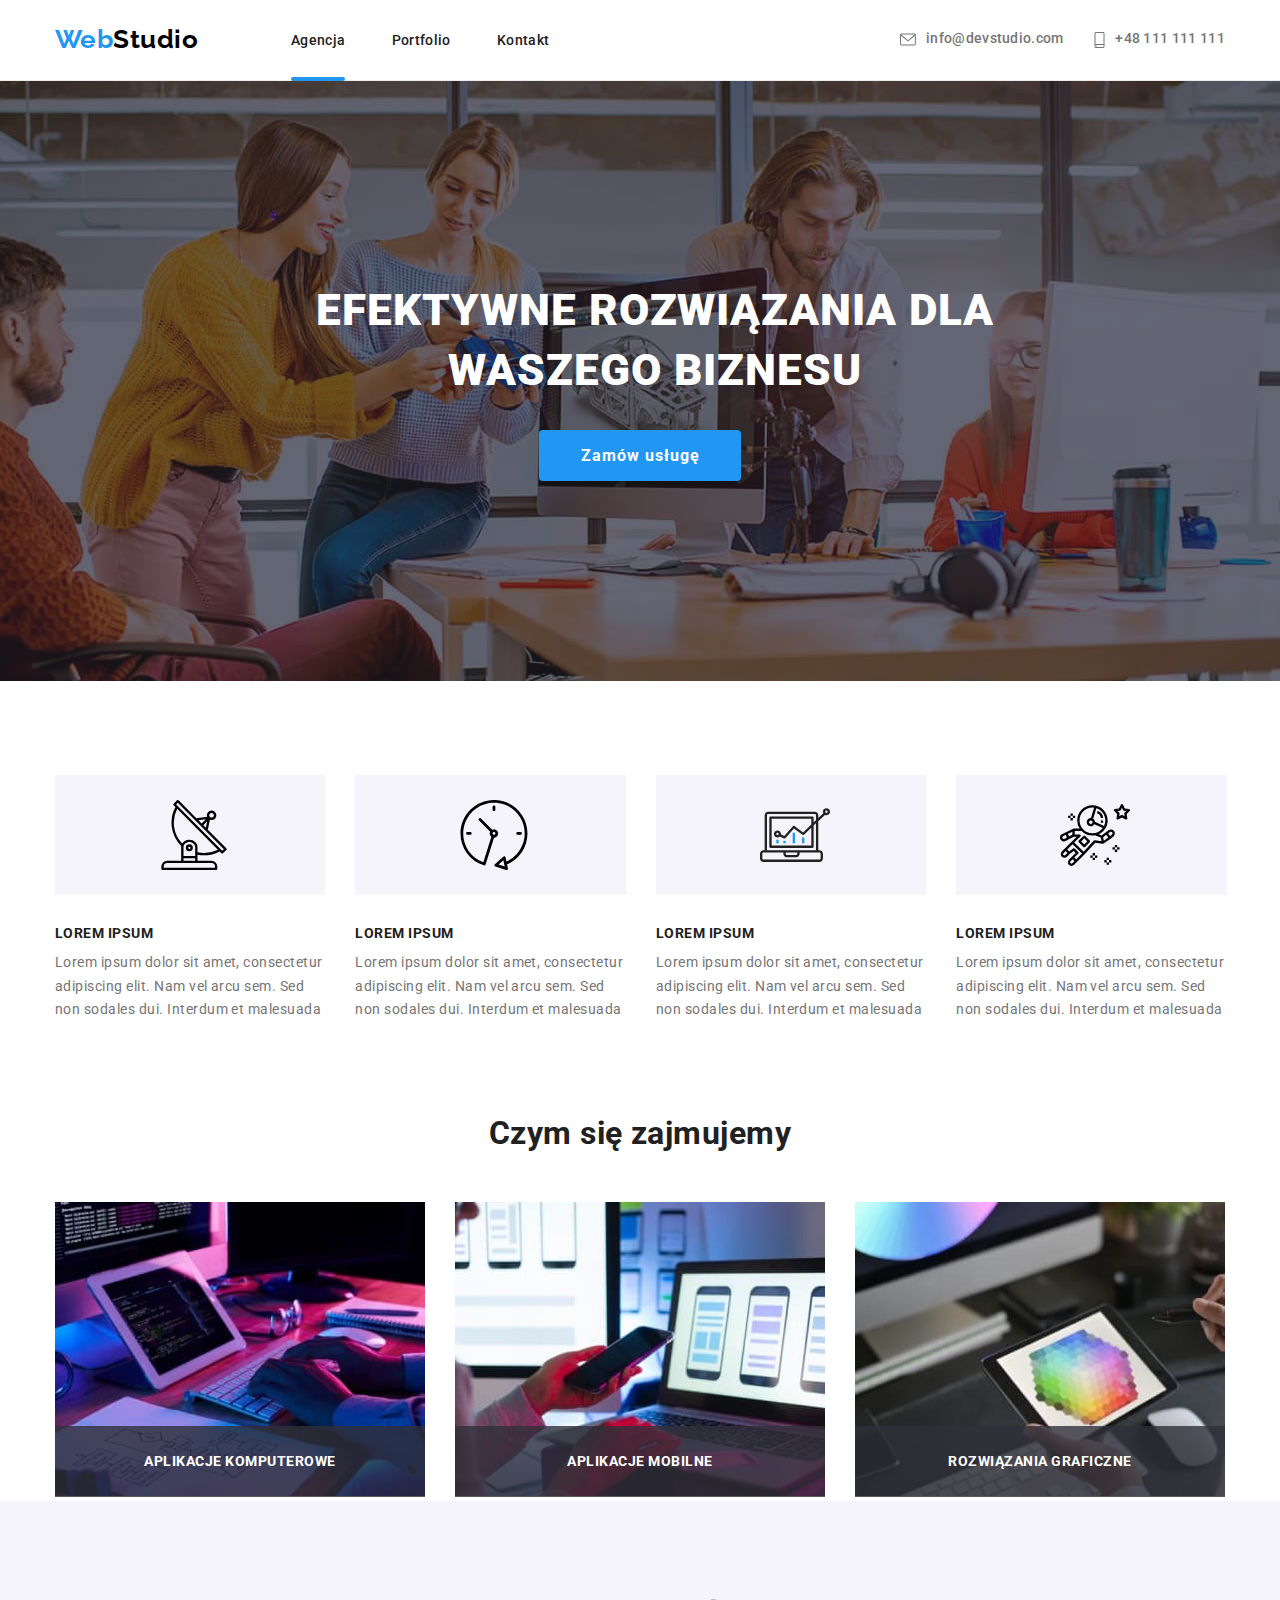
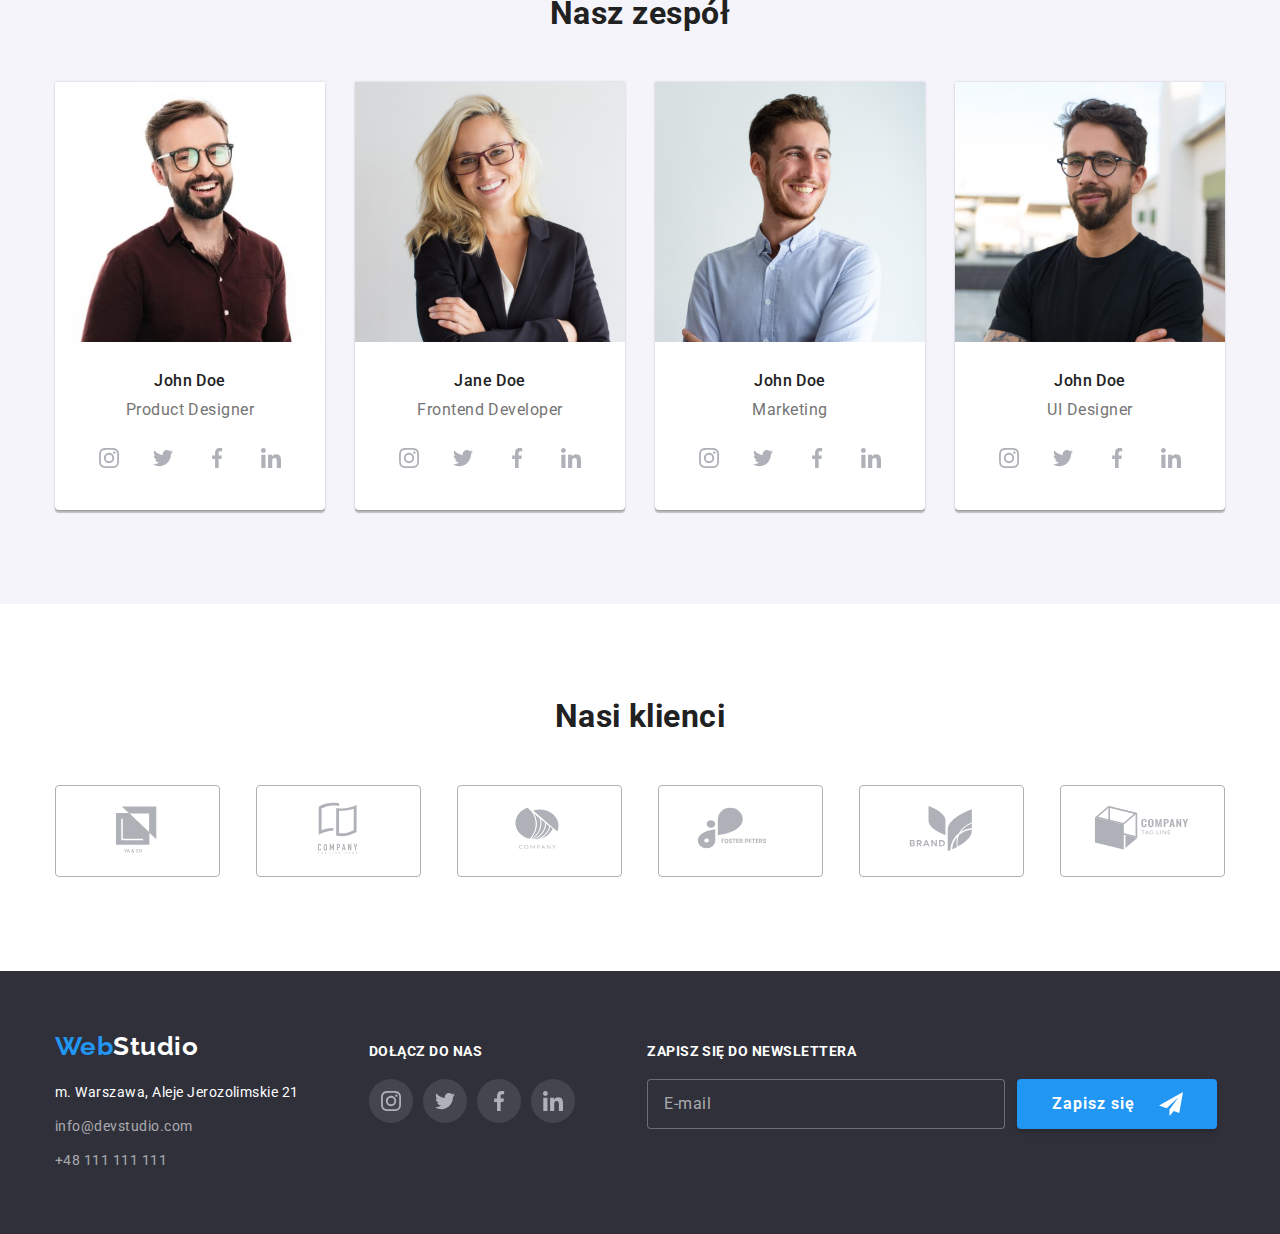
==== commit 8feb099c: "code update" ====
--- a/index.html
+++ b/index.html
@@ -351,34 +351,46 @@
           <h2 class="hero-header">Nasi klienci</h2>
           <ul class="our-clients-list list-display">
             <li class="our-clients-list__item">
-              <svg class="our-clients-list__icon" width="106" height="60">
-                <use href="./images/icons.svg#icon-client_1"></use>
-              </svg>
+              <a href="#" class="our-clients-list__link">
+                <svg class="our-clients-list__icon" width="106" height="60">
+                  <use href="./images/icons.svg#icon-client_1"></use>
+                </svg>
+              </a>
             </li>
             <li class="our-clients-list__item">
-              <svg class="our-clients-list__icon" width="106" height="60">
-                <use href="./images/icons.svg#icon-client_2"></use>
-              </svg>
+              <a href="#" class="our-clients-list__link">
+                <svg class="our-clients-list__icon" width="106" height="60">
+                  <use href="./images/icons.svg#icon-client_2"></use>
+                </svg>
+              </a>
             </li>
             <li class="our-clients-list__item">
-              <svg class="our-clients-list__icon" width="106" height="60">
-                <use href="./images/icons.svg#icon-client_3"></use>
-              </svg>
+              <a href="#" class="our-clients-list__link">
+                <svg class="our-clients-list__icon" width="106" height="60">
+                  <use href="./images/icons.svg#icon-client_3"></use>
+                </svg>
+              </a>
             </li>
             <li class="our-clients-list__item">
-              <svg class="our-clients-list__icon" width="106" height="60">
-                <use href="./images/icons.svg#icon-client_4"></use>
-              </svg>
+              <a href="#" class="our-clients-list__link">
+                <svg class="our-clients-list__icon" width="106" height="60">
+                  <use href="./images/icons.svg#icon-client_4"></use>
+                </svg>
+              </a>
             </li>
             <li class="our-clients-list__item">
-              <svg class="our-clients-list__icon" width="106" height="60">
-                <use href="./images/icons.svg#icon-client_5"></use>
-              </svg>
+              <a href="#" class="our-clients-list__link">
+                <svg class="our-clients-list__icon" width="106" height="60">
+                  <use href="./images/icons.svg#icon-client_5"></use>
+                </svg>
+              </a>
             </li>
             <li class="our-clients-list__item">
-              <svg class="our-clients-list__icon" width="106" height="60">
-                <use href="./images/icons.svg#icon-client_6"></use>
-              </svg>
+              <a href="#" class="our-clients-list__link">
+                <svg class="our-clients-list__icon" width="106" height="60">
+                  <use href="./images/icons.svg#icon-client_6"></use>
+                </svg>
+              </a>
             </li>
           </ul>
         </div>
--- a/css/main.min.css
+++ b/css/main.min.css
@@ -1 +1 @@
-*{text-decoration:none;color:inherit;margin:0;padding:0}body{font-family:"Roboto",sans-serif;color:#212121}.container{margin:0 auto;width:75rem;padding:0 .938rem}.section{padding:5.875rem 0}.hero{padding:0}.list-display{list-style:none;display:-webkit-box;display:-ms-flexbox;display:flex;-webkit-box-align:center;-ms-flex-align:center;align-items:center;-webkit-box-pack:justify;-ms-flex-pack:justify;justify-content:space-between}.hero-header{text-align:center;font-size:2rem;line-height:1.17;letter-spacing:.03rem;margin-bottom:3.1rem}.address{font-style:normal}.social-links__link:focus .instagram-icon,.social-links__link:focus .twitter-icon,.social-links__link:focus .facebook-icon,.social-links__link:focus .linkedin-icon{fill:#fff}.social-links__icon-wrapper:has(>.social-links__link:focus){background-color:#2196f3}.header-style{-webkit-box-pack:start;-ms-flex-pack:start;justify-content:flex-start}.header{border-bottom:.06rem solid #ececec}.header-mail-section{display:-webkit-box;display:-ms-flexbox;display:flex;-webkit-box-pack:center;-ms-flex-pack:center;justify-content:center;-webkit-box-align:center;-ms-flex-align:center;align-items:center;-webkit-column-gap:.63rem;-moz-column-gap:.63rem;column-gap:.63rem}.header-mail-section:hover .header-mail-section__envelope-icon{fill:#2196f3}.header-mail-section:hover .header-mail-section__link{color:#2196f3}.header-mail-section:has(>.header-mail-section__link:focus) .header-mail-section__envelope-icon{fill:#2196f3}.header-tel-section{display:-webkit-box;display:-ms-flexbox;display:flex;-webkit-box-pack:center;-ms-flex-pack:center;justify-content:center;-webkit-box-align:center;-ms-flex-align:center;align-items:center;-webkit-column-gap:.63rem;-moz-column-gap:.63rem;column-gap:.63rem}.header-tel-section:hover .header-tel-section__smartphone-icon{fill:#2196f3}.header-tel-section:hover .header-tel-section__link{color:#2196f3}.header-tel-section:has(>.header-tel-section__link:focus) .header-tel-section__smartphone-icon{fill:#2196f3}.header-mail-section__link{color:#757575;font-weight:500;font-size:.9rem;line-height:1.17;letter-spacing:.02rem;-webkit-transition-property:color;transition-property:color;-webkit-transition-duration:250ms;transition-duration:250ms;-webkit-transition-timing-function:cubic-bezier(0.4, 0, 0.2, 1);transition-timing-function:cubic-bezier(0.4, 0, 0.2, 1);margin-right:1.9rem}.header-mail-section__link:focus{color:#2196f3}.header-tel-section__link{color:#757575;font-weight:500;font-size:.9rem;line-height:1.17;letter-spacing:.02rem;-webkit-transition-property:color;transition-property:color;-webkit-transition-duration:250ms;transition-duration:250ms;-webkit-transition-timing-function:cubic-bezier(0.4, 0, 0.2, 1);transition-timing-function:cubic-bezier(0.4, 0, 0.2, 1)}.header-tel-section__link:focus{color:#2196f3}.header-mail-section__envelope-icon{fill:#757575;cursor:pointer;-webkit-transition-property:fill;transition-property:fill;-webkit-transition-duration:250ms;transition-duration:250ms;-webkit-transition-timing-function:cubic-bezier(0.4, 0, 0.2, 1);transition-timing-function:cubic-bezier(0.4, 0, 0.2, 1)}.header-tel-section__smartphone-icon{fill:#757575;cursor:pointer;-webkit-transition-property:fill;transition-property:fill;-webkit-transition-duration:250ms;transition-duration:250ms;-webkit-transition-timing-function:cubic-bezier(0.4, 0, 0.2, 1);transition-timing-function:cubic-bezier(0.4, 0, 0.2, 1)}.main-nav{-webkit-box-flex:1;-ms-flex:1;flex:1}.main-nav__list{-webkit-box-pack:start;-ms-flex-pack:start;justify-content:flex-start;-webkit-column-gap:2.9rem;-moz-column-gap:2.9rem;column-gap:2.9rem}.main-nav__link{font-weight:500;font-size:.9rem;line-height:1.03;letter-spacing:.02rem;-webkit-transition-property:color;transition-property:color;-webkit-transition-duration:250ms;transition-duration:250ms;-webkit-transition-timing-function:cubic-bezier(0.4, 0, 0.2, 1);transition-timing-function:cubic-bezier(0.4, 0, 0.2, 1)}.main-nav__link:hover{color:#2196f3}.main-nav__link:focus{color:#2196f3}.main-nav__item--is-active{position:relative}.main-nav__item--is-active .main-nav__link{color:#2196f3}.main-nav__item--is-active::after{content:"";position:absolute;top:2.84rem;left:0;display:inline-block;width:100%;height:.25rem;background-color:#2196f3;border-radius:.13rem}.page-logo{font-family:"Raleway",sans-serif;font-weight:700;font-size:1.6rem;line-height:1.18;letter-spacing:.03rem}.page-logo--left{color:#2196f3;padding:1.5rem 0rem 1.6rem}.page-logo--right{color:#000;padding:1.5rem 0rem 1.6rem;margin-right:5.8rem}.page-logo--footer-left{color:#2196f3}.page-logo--footer-right{color:#fff}.social-links__icon-wrapper{display:-webkit-box;display:-ms-flexbox;display:flex;-webkit-box-pack:center;-ms-flex-pack:center;justify-content:center;-webkit-box-align:center;-ms-flex-align:center;align-items:center;width:2.75rem;height:2.75rem;border-radius:50%;-webkit-transition-property:background-color,fill;transition-property:background-color,fill;-webkit-transition-duration:250ms;transition-duration:250ms;-webkit-transition-timing-function:cubic-bezier(0.4, 0, 0.2, 1);transition-timing-function:cubic-bezier(0.4, 0, 0.2, 1);cursor:pointer}.social-links__icon-wrapper:hover{background-color:#2196f3}.social-links__icon-wrapper:hover .instagram-icon{fill:#fff}.social-links__icon-wrapper:hover .twitter-icon{fill:#fff}.social-links__icon-wrapper:hover .facebook-icon{fill:#fff}.social-links__icon-wrapper:hover .linkedin-icon{fill:#fff}.social-links__icon-wrapper .social-links__link{width:1.875rem;height:1.875rem;display:-webkit-box;display:-ms-flexbox;display:flex;-webkit-box-pack:center;-ms-flex-pack:center;justify-content:center;-webkit-box-align:center;-ms-flex-align:center;align-items:center}.instagram-icon{fill:#afb1b8}.instagram-icon:hover{fill:#fff}.twitter-icon{fill:#afb1b8}.twitter-icon:hover{fill:#fff}.facebook-icon{fill:#afb1b8}.facebook-icon:hover{fill:#fff}.linkedin-icon{fill:#afb1b8}.linkedin-icon:hover{fill:#fff}.social-links__list{-webkit-box-pack:justify;-ms-flex-pack:justify;justify-content:space-between;-webkit-column-gap:.63rem;-moz-column-gap:.63rem;column-gap:.63rem;margin-top:.38rem}.social-links__icon-wrapper--footer-background{background-color:rgba(255,255,255,.1)}.footer-instagram-icon{fill:#fff}.footer-twitter-icon{fill:#fff}.footer-facebook-icon{fill:#fff}.footer-linkedin-icon{fill:#fff}.footer-icon-wrapper:hover{background-color:#2196f3}.main-slogan{background-image:-webkit-gradient(linear, left top, right top, from(rgba(47, 48, 58, 0.4)), to(rgba(47, 48, 58, 0.4))),url("../images/section/header_background.jpg");background-image:linear-gradient(to right, rgba(47, 48, 58, 0.4), rgba(47, 48, 58, 0.4)),url("../images/section/header_background.jpg");background-color:rgba(47,48,58,.4);background-repeat:no-repeat;background-position:center;text-align:center}.main-slogan__text{color:#fff;text-transform:uppercase;text-align:center;width:43.5rem;margin-top:6.63rem;font-weight:900;font-size:2.75rem;letter-spacing:.06rem;line-height:1.36;margin:6.625rem 15.75rem 1.875rem}.hero-list__item{position:relative}.hero-list__label{position:absolute;left:0;top:14rem;width:100%;height:4.38rem;background-color:rgba(47,48,58,.8)}.hero-list__slogan{font-weight:700;font-size:.88rem;line-height:1rem;text-align:center;margin-top:1.69rem;letter-spacing:.03rem;text-transform:uppercase;color:#fff}.main-description{padding-bottom:0}.main-description__set{-webkit-column-gap:1.88rem;-moz-column-gap:1.88rem;column-gap:1.88rem}.main-description__item{-ms-flex-preferred-size:calc((100% - 5.6rem)/4);flex-basis:calc((100% - 5.6rem)/4)}.main-description__card{background-color:#f5f4fa;height:7.5rem;margin-bottom:1.88rem;padding-left:6.48rem;padding-top:1.56rem}.main-description__header{text-transform:uppercase;margin-bottom:.63rem;font-weight:700;font-size:.86rem;line-height:1.17;letter-spacing:.03rem}.main-description__paragraph{color:#757575;width:16.9rem;font-size:.86rem;line-height:1.7;letter-spacing:.03rem}.our-team{background-color:#f5f4fa}.team-members-card{display:-webkit-box;display:-ms-flexbox;display:flex;-webkit-box-orient:vertical;-webkit-box-direction:normal;-ms-flex-direction:column;flex-direction:column;-webkit-box-pack:center;-ms-flex-pack:center;justify-content:center;-webkit-box-align:center;-ms-flex-align:center;align-items:center;row-gap:.63rem;padding-bottom:1.88rem;background-color:#fff;-webkit-box-shadow:0rem .06rem .19rem rgba(0,0,0,.12),0rem .06rem .06rem rgba(0,0,0,.14),0rem .13rem .06rem rgba(0,0,0,.2);box-shadow:0rem .06rem .19rem rgba(0,0,0,.12),0rem .06rem .06rem rgba(0,0,0,.14),0rem .13rem .06rem rgba(0,0,0,.2);border-radius:0rem 0rem .25rem .25rem}.team-members-card__image{display:block;margin-bottom:1.25rem}.team-members-card__name{font-weight:500;font-size:1rem;line-height:1.17;letter-spacing:.03rem}.team-members-card__job{color:#757575;font-size:1rem;line-height:1.17;letter-spacing:.03rem}.our-clients-list__icon{fill:#afb1b8;-webkit-transition-property:fill;transition-property:fill;-webkit-transition-duration:250ms;transition-duration:250ms;-webkit-transition-timing-function:cubic-bezier(0.4, 0, 0.2, 1);transition-timing-function:cubic-bezier(0.4, 0, 0.2, 1)}.our-clients-list__item{display:-webkit-box;display:-ms-flexbox;display:flex;-webkit-box-pack:center;-ms-flex-pack:center;justify-content:center;-webkit-box-align:center;-ms-flex-align:center;align-items:center;-ms-flex-preferred-size:calc((100% - 11.25rem)/6);flex-basis:calc((100% - 11.25rem)/6);height:5.75rem;border:.06rem solid #afb1b8;border-radius:.25rem;-webkit-transition-property:border-color,fill;transition-property:border-color,fill;-webkit-transition-duration:250ms;transition-duration:250ms;-webkit-transition-timing-function:cubic-bezier(0.4, 0, 0.2, 1);transition-timing-function:cubic-bezier(0.4, 0, 0.2, 1)}.our-clients-list__item:hover{cursor:pointer;border:.06rem solid #2196f3;border-radius:.25rem}.our-clients-list__item:hover .our-clients-list__icon{cursor:pointer;fill:#2196f3}.our-clients-list__item:focus{border:.06rem solid #2196f3;border-radius:.25rem}.our-clients-item:focus .our-clients-list__icon{cursor:pointer;fill:#2196f3}.backdrop{position:fixed;left:0;top:0;width:100%;height:100%;background-color:rgba(0,0,0,.5)}.modal{position:absolute;top:50%;left:50%;width:33rem;height:36.31rem;padding:2.5rem;background-color:#fff;-webkit-transform:translate(-50%, -50%);transform:translate(-50%, -50%);-webkit-transition-duration:250ms;transition-duration:250ms;-webkit-transition-timing-function:cubic-bezier(0.4, 0, 0.2, 1);transition-timing-function:cubic-bezier(0.4, 0, 0.2, 1)}.backdrop.is-hidden .modal{-webkit-transform:translate(-50%, -50%) scale(0.5);transform:translate(-50%, -50%) scale(0.5)}.is-hidden{pointer-events:none;visibility:hidden;opacity:0;-webkit-transition-duration:250ms;transition-duration:250ms;-webkit-transition-timing-function:cubic-bezier(0.4, 0, 0.2, 1);transition-timing-function:cubic-bezier(0.4, 0, 0.2, 1)}.modal-form{position:relative;display:-webkit-box;display:-ms-flexbox;display:flex;row-gap:.63rem;-webkit-box-orient:vertical;-webkit-box-direction:normal;-ms-flex-direction:column;flex-direction:column}.modal-form__header{font-weight:700;font-size:1.25rem;line-height:1.44rem;text-align:center;letter-spacing:.03rem;margin-bottom:.5rem;color:#212121}.modal-form__label{display:-webkit-box;display:-ms-flexbox;display:flex;position:relative;-webkit-box-orient:vertical;-webkit-box-direction:normal;-ms-flex-direction:column;flex-direction:column;-webkit-box-pack:center;-ms-flex-pack:center;justify-content:center;row-gap:.25rem;font-size:.75rem;line-height:.88rem;letter-spacing:.01rem;color:#757575}.modal-form__input{width:28rem;height:2.5rem;padding-left:2.63rem;border:.06rem solid rgba(33,33,33,.2);border-radius:.25rem;outline:none;-webkit-transition:border 250ms cubic-bezier(0.4, 0, 0.2, 1);transition:border 250ms cubic-bezier(0.4, 0, 0.2, 1)}.modal-form__input:focus{border:.06rem solid #2196f3;border:.06rem solid #2196f3}.modal-form__input:focus+.modal-form__icon{fill:#2196f3}.form-footer{position:relative;display:-webkit-box;display:-ms-flexbox;display:flex;-webkit-box-pack:center;-ms-flex-pack:center;justify-content:center;-webkit-box-align:center;-ms-flex-align:center;align-items:center;font-size:.88rem;line-height:1.5rem;letter-spacing:.03rem;color:#757575}.form-footer__policy-label{display:-webkit-box;display:-ms-flexbox;display:flex;-webkit-box-pack:center;-ms-flex-pack:center;justify-content:center;-webkit-box-align:center;-ms-flex-align:center;align-items:center}.form-footer__policy-label:hover{cursor:pointer}.form-footer__policy-input{position:absolute;display:inline-block;left:.81rem;opacity:0;cursor:pointer}.form-footer__policy-input:focus+.form-footer__checkbox-unchecked{-webkit-box-shadow:0 0 0 .19rem #2196f3;box-shadow:0 0 0 .19rem #2196f3}.form-footer__policy-input:checked~.form-footer__checkbox-checked{display:inline-block}.form-footer__policy-input:checked+.form-footer__checkbox-unchecked{display:none}.form-footer__checkbox-unchecked{margin-right:.44rem}.form-footer__checkbox-checked{margin-right:.44rem;display:none;fill:#fff}.form-footer__link{text-decoration:underline;color:#2196f3}.modal-form__comment-section{resize:none;padding:.75rem 1rem;border:.06rem solid rgba(33,33,33,.2);border-radius:.25rem;outline:none;-webkit-transition:border 250ms cubic-bezier(0.4, 0, 0.2, 1);transition:border 250ms cubic-bezier(0.4, 0, 0.2, 1)}.modal-form__comment-section:focus{border:.06rem solid #2196f3}.modal-form__comment-section::-webkit-input-placeholder{font-size:.75rem;line-height:.88rem;letter-spacing:.01rem;color:rgba(117,117,117,.5)}.modal-form__comment-section::-moz-placeholder{font-size:.75rem;line-height:.88rem;letter-spacing:.01rem;color:rgba(117,117,117,.5)}.modal-form__comment-section:-ms-input-placeholder{font-size:.75rem;line-height:.88rem;letter-spacing:.01rem;color:rgba(117,117,117,.5)}.modal-form__comment-section::-ms-input-placeholder{font-size:.75rem;line-height:.88rem;letter-spacing:.01rem;color:rgba(117,117,117,.5)}.modal-form__comment-section::placeholder{font-size:.75rem;line-height:.88rem;letter-spacing:.01rem;color:rgba(117,117,117,.5)}.button--modal-footer{position:absolute;bottom:2.5rem;left:50%;-webkit-transform:translateX(-50%);transform:translateX(-50%);width:12.5rem;height:3.13rem}.modal-form__icon{position:absolute;left:.88rem;top:1.81rem;fill:#212121;-webkit-transition:fill 250ms cubic-bezier(0.4, 0, 0.2, 1);transition:fill 250ms cubic-bezier(0.4, 0, 0.2, 1)}.portfolio-nav__set{margin-bottom:3.13rem;-webkit-box-pack:center;-ms-flex-pack:center;justify-content:center;-webkit-column-gap:.5rem;-moz-column-gap:.5rem;column-gap:.5rem}.product-set__name{font-weight:700;font-size:1.1rem;letter-spacing:.06rem;line-height:2}.product-set__type{color:#757575;font-size:1rem;line-height:1.9}.product-set{-ms-flex-wrap:wrap;flex-wrap:wrap;row-gap:2rem}.product-set__item{-ms-flex-preferred-size:calc((100% - 5.62rem)/3);flex-basis:calc((100% - 5.62rem)/3);-webkit-transition-property:-webkit-box-shadow;transition-property:-webkit-box-shadow;transition-property:box-shadow;transition-property:box-shadow, -webkit-box-shadow;-webkit-transition-duration:250ms;transition-duration:250ms;-webkit-transition-timing-function:cubic-bezier(0.4, 0, 0.2, 1);transition-timing-function:cubic-bezier(0.4, 0, 0.2, 1)}.product-set__item:hover{-webkit-box-shadow:0rem .06rem .06rem rgba(0,0,0,.12),0rem .25rem .25rem rgba(0,0,0,.06),.06rem .25rem .36rem rgba(0,0,0,.16);box-shadow:0rem .06rem .06rem rgba(0,0,0,.12),0rem .25rem .25rem rgba(0,0,0,.06),.06rem .25rem .36rem rgba(0,0,0,.16);cursor:pointer}.product-set__item:hover .product-set__overlay{-webkit-transform:translateY(0);transform:translateY(0)}.product-set__image{display:block;position:relative;overflow:hidden;width:100%;height:18.38rem}.product-set__overlay{position:absolute;bottom:0;left:0;width:100%;height:100%;background-color:rgba(33,150,243,.9);-webkit-transform:translateY(100%);transform:translateY(100%);-webkit-transition-duration:250ms;transition-duration:250ms;-webkit-transition-timing-function:cubic-bezier(0.4, 0, 0.2, 1);transition-timing-function:cubic-bezier(0.4, 0, 0.2, 1)}.product-set__text{font-size:1.13rem;line-height:1.56;color:#fff;margin:3.06rem 2.81rem 3.06rem 1.5rem}.product-set__footer{padding:1.37rem 1.5rem;border:solid #eee;border-width:0rem .05rem .05rem .05rem}.footer{background-color:#2f303a;padding:3.75rem 0rem 3.75rem}.footer-contact{display:-webkit-box;display:-ms-flexbox;display:flex;-webkit-box-orient:vertical;-webkit-box-direction:normal;-ms-flex-direction:column;flex-direction:column;-webkit-box-align:start;-ms-flex-align:start;align-items:flex-start;margin-top:1.25rem;font-size:.9rem;line-height:1.7;letter-spacing:.03rem}.footer-contact__address-link{color:#fff}.footer-contact__address-link:hover{color:#2196f3}.footer-contact__address-link:focus{color:#2196f3}.footer-contact__contact-link{color:rgba(255,255,255,.6);margin-top:.6rem;-webkit-transition-property:color;transition-property:color;-webkit-transition-duration:250ms;transition-duration:250ms;-webkit-transition-timing-function:cubic-bezier(0.4, 0, 0.2, 1);transition-timing-function:cubic-bezier(0.4, 0, 0.2, 1)}.footer-contact__contact-link:hover{color:#2196f3}.footer-contact__contact-link:focus{color:#2196f3}.footer-icons__header{color:#fff;font-weight:700;font-size:.88rem;line-height:1.14;letter-spacing:.03rem;text-transform:uppercase;margin-bottom:1.25rem}.footer__list{-webkit-box-pack:start;-ms-flex-pack:start;justify-content:flex-start;-webkit-box-align:start;-ms-flex-align:start;align-items:flex-start}.footer-icons{margin-left:4.38rem;margin-top:.75rem}.footer-form{display:-webkit-box;display:-ms-flexbox;display:flex;position:relative;-webkit-box-orient:vertical;-webkit-box-direction:normal;-ms-flex-direction:column;flex-direction:column;-webkit-box-align:start;-ms-flex-align:start;align-items:flex-start;width:35.63rem;margin-left:4.5rem}.footer-form__header{color:#fff;font-weight:700;font-size:.88rem;line-height:1.14;letter-spacing:.03rem;text-transform:uppercase;margin-top:.75rem;margin-bottom:1.25rem}.footer-form__newsletter-icon{fill:#fff}.footer-form__input-field{background-color:#2f303a;width:22.38rem;height:3.13rem;padding-left:1rem;border:.06rem solid rgba(255,255,255,.3);border-radius:.25rem;color:#fff;outline:none}.footer-form__input-field::-webkit-input-placeholder{color:rgba(255,255,255,.6);line-height:1.25rem;letter-spacing:.03rem}.footer-form__input-field::-moz-placeholder{color:rgba(255,255,255,.6);line-height:1.25rem;letter-spacing:.03rem}.footer-form__input-field:-ms-input-placeholder{color:rgba(255,255,255,.6);line-height:1.25rem;letter-spacing:.03rem}.footer-form__input-field::-ms-input-placeholder{color:rgba(255,255,255,.6);line-height:1.25rem;letter-spacing:.03rem}.footer-form__input-field::placeholder{color:rgba(255,255,255,.6);line-height:1.25rem;letter-spacing:.03rem}.footer-form__input-field:focus{border:.06rem solid #2196f3}.footer-form__input-field:hover{border:.06rem solid #2196f3}.button{background-color:#2196f3;color:#fff;font-weight:700;font-size:1rem;letter-spacing:.06rem;line-height:1.9;border:none;-webkit-transition:background-color 250ms cubic-bezier(0.4, 0, 0.2, 1);transition:background-color 250ms cubic-bezier(0.4, 0, 0.2, 1);-webkit-box-shadow:0rem .24rem .25rem rgba(0,0,0,.15);box-shadow:0rem .24rem .25rem rgba(0,0,0,.15);border-radius:.25rem;cursor:pointer}.button:hover{background-color:#007cd6}.button:focus{background-color:#007cd6}.button--order-button{padding:.63rem 2.56rem .63rem 2.63rem;margin-bottom:6.625rem}.portfolio-nav__button{background-color:#f5f4fa;color:#212121;font-weight:500;font-size:1rem;padding:.37rem 1.38rem;line-height:1.6;border:none;border-radius:.25rem;cursor:pointer;-webkit-transition-property:background-color,color;transition-property:background-color,color;-webkit-transition-duration:250ms;transition-duration:250ms;-webkit-transition-timing-function:cubic-bezier(0.4, 0, 0.2, 1);transition-timing-function:cubic-bezier(0.4, 0, 0.2, 1)}.portfolio-nav__button:hover{background-color:#2196f3;color:#fff;-webkit-box-shadow:0rem .19rem .06rem rgba(0,0,0,.1),0rem .06rem .13rem rgba(0,0,0,.08),0rem .13rem .13rem rgba(0,0,0,.12);box-shadow:0rem .19rem .06rem rgba(0,0,0,.1),0rem .06rem .13rem rgba(0,0,0,.08),0rem .13rem .13rem rgba(0,0,0,.12)}.portfolio-nav__button:focus{background-color:#2196f3;color:#fff;-webkit-box-shadow:0rem .19rem .06rem rgba(0,0,0,.1),0rem .06rem .13rem rgba(0,0,0,.08),0rem .13rem .13rem rgba(0,0,0,.12);box-shadow:0rem .19rem .06rem rgba(0,0,0,.1),0rem .06rem .13rem rgba(0,0,0,.08),0rem .13rem .13rem rgba(0,0,0,.12)}.button--newsletter-button{display:-webkit-box;display:-ms-flexbox;display:flex;-webkit-box-pack:center;-ms-flex-pack:center;justify-content:center;-webkit-box-align:center;-ms-flex-align:center;align-items:center;-webkit-column-gap:1.5rem;-moz-column-gap:1.5rem;column-gap:1.5rem;position:absolute;bottom:0;right:0;width:12.5rem;height:3.13rem}.modal__close-button{position:absolute;width:1.88rem;height:1.88rem;top:.5rem;right:.5rem;border:.06rem solid rgba(0,0,0,.1);background-color:#fff;border-radius:50%;-webkit-transition-property:background-color,color;transition-property:background-color,color;-webkit-transition-duration:250ms;transition-duration:250ms;-webkit-transition-timing-function:cubic-bezier(0.4, 0, 0.2, 1);transition-timing-function:cubic-bezier(0.4, 0, 0.2, 1)}.modal__close-button:hover,.modal__close-button:focus{background-color:#000;color:#fff;cursor:pointer}/*# sourceMappingURL=main.min.css.map */+*{text-decoration:none;color:inherit;margin:0;padding:0}body{font-family:"Roboto",sans-serif;color:#212121}.container{margin:0 auto;width:75rem;padding:0 .938rem}.section{padding:5.875rem 0}.hero{padding:0}.list-display{list-style:none;display:-webkit-box;display:-ms-flexbox;display:flex;-webkit-box-align:center;-ms-flex-align:center;align-items:center;-webkit-box-pack:justify;-ms-flex-pack:justify;justify-content:space-between}.hero-header{text-align:center;font-size:2rem;line-height:1.17;letter-spacing:.03rem;margin-bottom:3.1rem}.address{font-style:normal}.header-style{-webkit-box-pack:start;-ms-flex-pack:start;justify-content:flex-start}.header{border-bottom:.06rem solid #ececec}.header-mail-section{display:-webkit-box;display:-ms-flexbox;display:flex;-webkit-box-pack:center;-ms-flex-pack:center;justify-content:center;-webkit-box-align:center;-ms-flex-align:center;align-items:center;-webkit-column-gap:.63rem;-moz-column-gap:.63rem;column-gap:.63rem}.header-mail-section:hover .header-mail-section__envelope-icon{fill:#2196f3}.header-mail-section:hover .header-mail-section__link{color:#2196f3}.header-mail-section:has(>.header-mail-section__link:focus) .header-mail-section__envelope-icon{fill:#2196f3}.header-tel-section{display:-webkit-box;display:-ms-flexbox;display:flex;-webkit-box-pack:center;-ms-flex-pack:center;justify-content:center;-webkit-box-align:center;-ms-flex-align:center;align-items:center;-webkit-column-gap:.63rem;-moz-column-gap:.63rem;column-gap:.63rem}.header-tel-section:hover .header-tel-section__smartphone-icon{fill:#2196f3}.header-tel-section:hover .header-tel-section__link{color:#2196f3}.header-tel-section:has(>.header-tel-section__link:focus) .header-tel-section__smartphone-icon{fill:#2196f3}.header-mail-section__link{color:#757575;font-weight:500;font-size:.9rem;line-height:1.17;letter-spacing:.02rem;-webkit-transition-property:color;transition-property:color;-webkit-transition-duration:250ms;transition-duration:250ms;-webkit-transition-timing-function:cubic-bezier(0.4, 0, 0.2, 1);transition-timing-function:cubic-bezier(0.4, 0, 0.2, 1);margin-right:1.9rem}.header-mail-section__link:focus{color:#2196f3}.header-tel-section__link{color:#757575;font-weight:500;font-size:.9rem;line-height:1.17;letter-spacing:.02rem;-webkit-transition-property:color;transition-property:color;-webkit-transition-duration:250ms;transition-duration:250ms;-webkit-transition-timing-function:cubic-bezier(0.4, 0, 0.2, 1);transition-timing-function:cubic-bezier(0.4, 0, 0.2, 1)}.header-tel-section__link:focus{color:#2196f3}.header-mail-section__envelope-icon{fill:#757575;cursor:pointer;-webkit-transition-property:fill;transition-property:fill;-webkit-transition-duration:250ms;transition-duration:250ms;-webkit-transition-timing-function:cubic-bezier(0.4, 0, 0.2, 1);transition-timing-function:cubic-bezier(0.4, 0, 0.2, 1)}.header-tel-section__smartphone-icon{fill:#757575;cursor:pointer;-webkit-transition-property:fill;transition-property:fill;-webkit-transition-duration:250ms;transition-duration:250ms;-webkit-transition-timing-function:cubic-bezier(0.4, 0, 0.2, 1);transition-timing-function:cubic-bezier(0.4, 0, 0.2, 1)}.main-nav{-webkit-box-flex:1;-ms-flex:1;flex:1}.main-nav__list{-webkit-box-pack:start;-ms-flex-pack:start;justify-content:flex-start;-webkit-column-gap:2.9rem;-moz-column-gap:2.9rem;column-gap:2.9rem}.main-nav__link{font-weight:500;font-size:.9rem;line-height:1.03;letter-spacing:.02rem;-webkit-transition-property:color;transition-property:color;-webkit-transition-duration:250ms;transition-duration:250ms;-webkit-transition-timing-function:cubic-bezier(0.4, 0, 0.2, 1);transition-timing-function:cubic-bezier(0.4, 0, 0.2, 1)}.main-nav__link:hover{color:#2196f3}.main-nav__link:focus{color:#2196f3}.main-nav__item--is-active{position:relative}.main-nav__item--is-active .main-nav__link{color:#2196f3}.main-nav__item--is-active::after{content:"";position:absolute;top:2.84rem;left:0;display:inline-block;width:100%;height:.25rem;background-color:#2196f3;border-radius:.13rem}.page-logo{font-family:"Raleway",sans-serif;font-weight:700;font-size:1.6rem;line-height:1.18;letter-spacing:.03rem}.page-logo--left{color:#2196f3;padding:1.5rem 0rem 1.6rem}.page-logo--right{color:#000;padding:1.5rem 0rem 1.6rem;margin-right:5.8rem}.page-logo--footer-left{color:#2196f3}.page-logo--footer-right{color:#fff}.social-links__icon-wrapper{display:-webkit-box;display:-ms-flexbox;display:flex;-webkit-box-pack:center;-ms-flex-pack:center;justify-content:center;-webkit-box-align:center;-ms-flex-align:center;align-items:center;width:2.75rem;height:2.75rem;border-radius:50%;-webkit-transition-property:background-color,fill;transition-property:background-color,fill;-webkit-transition-duration:250ms;transition-duration:250ms;-webkit-transition-timing-function:cubic-bezier(0.4, 0, 0.2, 1);transition-timing-function:cubic-bezier(0.4, 0, 0.2, 1);cursor:pointer}.social-links__icon-wrapper:hover{background-color:#2196f3}.social-links__icon-wrapper:hover .instagram-icon{fill:#fff}.social-links__icon-wrapper:hover .twitter-icon{fill:#fff}.social-links__icon-wrapper:hover .facebook-icon{fill:#fff}.social-links__icon-wrapper:hover .linkedin-icon{fill:#fff}.social-links__icon-wrapper .social-links__link{width:1.875rem;height:1.875rem;display:-webkit-box;display:-ms-flexbox;display:flex;-webkit-box-pack:center;-ms-flex-pack:center;justify-content:center;-webkit-box-align:center;-ms-flex-align:center;align-items:center}.instagram-icon{fill:#afb1b8}.instagram-icon:hover{fill:#fff}.twitter-icon{fill:#afb1b8}.twitter-icon:hover{fill:#fff}.facebook-icon{fill:#afb1b8}.facebook-icon:hover{fill:#fff}.linkedin-icon{fill:#afb1b8}.linkedin-icon:hover{fill:#fff}.social-links__link:focus .instagram-icon,.social-links__link:focus .twitter-icon,.social-links__link:focus .facebook-icon,.social-links__link:focus .linkedin-icon{fill:#fff}.social-links__icon-wrapper:has(>.social-links__link:focus){background-color:#2196f3}.social-links__list{-webkit-box-pack:justify;-ms-flex-pack:justify;justify-content:space-between;-webkit-column-gap:.63rem;-moz-column-gap:.63rem;column-gap:.63rem;margin-top:.38rem}.social-links__icon-wrapper--footer-background{background-color:rgba(255,255,255,.1)}.footer-instagram-icon{fill:#fff}.footer-twitter-icon{fill:#fff}.footer-facebook-icon{fill:#fff}.footer-linkedin-icon{fill:#fff}.footer-icon-wrapper:hover{background-color:#2196f3}.main-slogan{background-image:-webkit-gradient(linear, left top, right top, from(rgba(47, 48, 58, 0.4)), to(rgba(47, 48, 58, 0.4))),url("../images/section/header_background.jpg");background-image:linear-gradient(to right, rgba(47, 48, 58, 0.4), rgba(47, 48, 58, 0.4)),url("../images/section/header_background.jpg");background-color:rgba(47,48,58,.4);background-repeat:no-repeat;background-position:center;text-align:center}.main-slogan__text{color:#fff;text-transform:uppercase;text-align:center;width:43.5rem;margin-top:6.63rem;font-weight:900;font-size:2.75rem;letter-spacing:.06rem;line-height:1.36;margin:6.625rem 15.75rem 1.875rem}.hero-list__item{position:relative}.hero-list__label{position:absolute;left:0;top:14rem;width:100%;height:4.38rem;background-color:rgba(47,48,58,.8)}.hero-list__slogan{font-weight:700;font-size:.88rem;line-height:1rem;text-align:center;margin-top:1.69rem;letter-spacing:.03rem;text-transform:uppercase;color:#fff}.main-description{padding-bottom:0}.main-description__set{-webkit-column-gap:1.88rem;-moz-column-gap:1.88rem;column-gap:1.88rem}.main-description__item{-ms-flex-preferred-size:calc((100% - 5.6rem)/4);flex-basis:calc((100% - 5.6rem)/4)}.main-description__card{background-color:#f5f4fa;height:7.5rem;margin-bottom:1.88rem;padding-left:6.48rem;padding-top:1.56rem}.main-description__header{text-transform:uppercase;margin-bottom:.63rem;font-weight:700;font-size:.86rem;line-height:1.17;letter-spacing:.03rem}.main-description__paragraph{color:#757575;width:16.9rem;font-size:.86rem;line-height:1.7;letter-spacing:.03rem}.our-team{background-color:#f5f4fa}.team-members-card{display:-webkit-box;display:-ms-flexbox;display:flex;-webkit-box-orient:vertical;-webkit-box-direction:normal;-ms-flex-direction:column;flex-direction:column;-webkit-box-pack:center;-ms-flex-pack:center;justify-content:center;-webkit-box-align:center;-ms-flex-align:center;align-items:center;row-gap:.63rem;padding-bottom:1.88rem;background-color:#fff;-webkit-box-shadow:0rem .06rem .19rem rgba(0,0,0,.12),0rem .06rem .06rem rgba(0,0,0,.14),0rem .13rem .06rem rgba(0,0,0,.2);box-shadow:0rem .06rem .19rem rgba(0,0,0,.12),0rem .06rem .06rem rgba(0,0,0,.14),0rem .13rem .06rem rgba(0,0,0,.2);border-radius:0rem 0rem .25rem .25rem}.team-members-card__image{display:block;margin-bottom:1.25rem}.team-members-card__name{font-weight:500;font-size:1rem;line-height:1.17;letter-spacing:.03rem}.team-members-card__job{color:#757575;font-size:1rem;line-height:1.17;letter-spacing:.03rem}.our-clients-list__icon{fill:#afb1b8;-webkit-transition-property:fill;transition-property:fill;-webkit-transition-duration:250ms;transition-duration:250ms;-webkit-transition-timing-function:cubic-bezier(0.4, 0, 0.2, 1);transition-timing-function:cubic-bezier(0.4, 0, 0.2, 1)}.our-clients-list__item{display:-webkit-box;display:-ms-flexbox;display:flex;-webkit-box-pack:center;-ms-flex-pack:center;justify-content:center;-webkit-box-align:center;-ms-flex-align:center;align-items:center;-ms-flex-preferred-size:calc((100% - 11.25rem)/6);flex-basis:calc((100% - 11.25rem)/6);height:5.75rem;border:.06rem solid #afb1b8;border-radius:.25rem;-webkit-transition-property:border-color,fill;transition-property:border-color,fill;-webkit-transition-duration:250ms;transition-duration:250ms;-webkit-transition-timing-function:cubic-bezier(0.4, 0, 0.2, 1);transition-timing-function:cubic-bezier(0.4, 0, 0.2, 1)}.our-clients-list__item:hover{cursor:pointer;border:.06rem solid #2196f3;border-radius:.25rem}.our-clients-list__item:hover .our-clients-list__icon{cursor:pointer;fill:#2196f3}.our-clients-list__item:has(>.our-clients-list__link:focus) .our-clients-list__icon{fill:#2196f3}.our-clients-list__item:has(>.our-clients-list__link:focus){border:.06rem solid #2196f3;border-radius:.25rem}.backdrop{position:fixed;left:0;top:0;width:100%;height:100%;background-color:rgba(0,0,0,.5)}.modal{position:absolute;top:50%;left:50%;width:33rem;height:36.31rem;padding:2.5rem;background-color:#fff;-webkit-transform:translate(-50%, -50%);transform:translate(-50%, -50%);-webkit-transition-duration:250ms;transition-duration:250ms;-webkit-transition-timing-function:cubic-bezier(0.4, 0, 0.2, 1);transition-timing-function:cubic-bezier(0.4, 0, 0.2, 1)}.backdrop.is-hidden .modal{-webkit-transform:translate(-50%, -50%) scale(0.5);transform:translate(-50%, -50%) scale(0.5)}.is-hidden{pointer-events:none;visibility:hidden;opacity:0;-webkit-transition-duration:250ms;transition-duration:250ms;-webkit-transition-timing-function:cubic-bezier(0.4, 0, 0.2, 1);transition-timing-function:cubic-bezier(0.4, 0, 0.2, 1)}.modal-form{position:relative;display:-webkit-box;display:-ms-flexbox;display:flex;row-gap:.63rem;-webkit-box-orient:vertical;-webkit-box-direction:normal;-ms-flex-direction:column;flex-direction:column}.modal-form__header{font-weight:700;font-size:1.25rem;line-height:1.44rem;text-align:center;letter-spacing:.03rem;margin-bottom:.5rem;color:#212121}.modal-form__label{display:-webkit-box;display:-ms-flexbox;display:flex;position:relative;-webkit-box-orient:vertical;-webkit-box-direction:normal;-ms-flex-direction:column;flex-direction:column;-webkit-box-pack:center;-ms-flex-pack:center;justify-content:center;row-gap:.25rem;font-size:.75rem;line-height:.88rem;letter-spacing:.01rem;color:#757575}.modal-form__input{width:28rem;height:2.5rem;padding-left:2.63rem;border:.06rem solid rgba(33,33,33,.2);border-radius:.25rem;outline:none;-webkit-transition:border 250ms cubic-bezier(0.4, 0, 0.2, 1);transition:border 250ms cubic-bezier(0.4, 0, 0.2, 1)}.modal-form__input:focus{border:.06rem solid #2196f3;border:.06rem solid #2196f3}.modal-form__input:focus+.modal-form__icon{fill:#2196f3}.form-footer{position:relative;display:-webkit-box;display:-ms-flexbox;display:flex;-webkit-box-pack:center;-ms-flex-pack:center;justify-content:center;-webkit-box-align:center;-ms-flex-align:center;align-items:center;font-size:.88rem;line-height:1.5rem;letter-spacing:.03rem;color:#757575}.form-footer__policy-label{display:-webkit-box;display:-ms-flexbox;display:flex;-webkit-box-pack:center;-ms-flex-pack:center;justify-content:center;-webkit-box-align:center;-ms-flex-align:center;align-items:center}.form-footer__policy-label:hover{cursor:pointer}.form-footer__policy-input{position:absolute;display:inline-block;left:.81rem;opacity:0;cursor:pointer}.form-footer__policy-input:focus+.form-footer__checkbox-unchecked{-webkit-box-shadow:0 0 0 .19rem #2196f3;box-shadow:0 0 0 .19rem #2196f3}.form-footer__policy-input:checked~.form-footer__checkbox-checked{display:inline-block}.form-footer__policy-input:checked+.form-footer__checkbox-unchecked{display:none}.form-footer__checkbox-unchecked{margin-right:.44rem}.form-footer__checkbox-checked{margin-right:.44rem;display:none;fill:#fff}.form-footer__link{text-decoration:underline;color:#2196f3}.modal-form__comment-section{resize:none;padding:.75rem 1rem;border:.06rem solid rgba(33,33,33,.2);border-radius:.25rem;outline:none;-webkit-transition:border 250ms cubic-bezier(0.4, 0, 0.2, 1);transition:border 250ms cubic-bezier(0.4, 0, 0.2, 1)}.modal-form__comment-section:focus{border:.06rem solid #2196f3}.modal-form__comment-section::-webkit-input-placeholder{font-size:.75rem;line-height:.88rem;letter-spacing:.01rem;color:rgba(117,117,117,.5)}.modal-form__comment-section::-moz-placeholder{font-size:.75rem;line-height:.88rem;letter-spacing:.01rem;color:rgba(117,117,117,.5)}.modal-form__comment-section:-ms-input-placeholder{font-size:.75rem;line-height:.88rem;letter-spacing:.01rem;color:rgba(117,117,117,.5)}.modal-form__comment-section::-ms-input-placeholder{font-size:.75rem;line-height:.88rem;letter-spacing:.01rem;color:rgba(117,117,117,.5)}.modal-form__comment-section::placeholder{font-size:.75rem;line-height:.88rem;letter-spacing:.01rem;color:rgba(117,117,117,.5)}.button--modal-footer{position:absolute;bottom:2.5rem;left:50%;-webkit-transform:translateX(-50%);transform:translateX(-50%);width:12.5rem;height:3.13rem}.modal-form__icon{position:absolute;left:.88rem;top:1.81rem;fill:#212121;-webkit-transition:fill 250ms cubic-bezier(0.4, 0, 0.2, 1);transition:fill 250ms cubic-bezier(0.4, 0, 0.2, 1)}.portfolio-nav__set{margin-bottom:3.13rem;-webkit-box-pack:center;-ms-flex-pack:center;justify-content:center;-webkit-column-gap:.5rem;-moz-column-gap:.5rem;column-gap:.5rem}.product-set__name{font-weight:700;font-size:1.1rem;letter-spacing:.06rem;line-height:2}.product-set__type{color:#757575;font-size:1rem;line-height:1.9}.product-set{-ms-flex-wrap:wrap;flex-wrap:wrap;row-gap:2rem}.product-set__item{-ms-flex-preferred-size:calc((100% - 5.62rem)/3);flex-basis:calc((100% - 5.62rem)/3);-webkit-transition-property:-webkit-box-shadow;transition-property:-webkit-box-shadow;transition-property:box-shadow;transition-property:box-shadow, -webkit-box-shadow;-webkit-transition-duration:250ms;transition-duration:250ms;-webkit-transition-timing-function:cubic-bezier(0.4, 0, 0.2, 1);transition-timing-function:cubic-bezier(0.4, 0, 0.2, 1)}.product-set__item:hover{-webkit-box-shadow:0rem .06rem .06rem rgba(0,0,0,.12),0rem .25rem .25rem rgba(0,0,0,.06),.06rem .25rem .36rem rgba(0,0,0,.16);box-shadow:0rem .06rem .06rem rgba(0,0,0,.12),0rem .25rem .25rem rgba(0,0,0,.06),.06rem .25rem .36rem rgba(0,0,0,.16);cursor:pointer}.product-set__item:hover .product-set__overlay{-webkit-transform:translateY(0);transform:translateY(0)}.product-set__image{display:block;position:relative;overflow:hidden;width:100%;height:18.38rem}.product-set__overlay{position:absolute;bottom:0;left:0;width:100%;height:100%;background-color:rgba(33,150,243,.9);-webkit-transform:translateY(100%);transform:translateY(100%);-webkit-transition-duration:250ms;transition-duration:250ms;-webkit-transition-timing-function:cubic-bezier(0.4, 0, 0.2, 1);transition-timing-function:cubic-bezier(0.4, 0, 0.2, 1)}.product-set__text{font-size:1.13rem;line-height:1.56;color:#fff;margin:3.06rem 2.81rem 3.06rem 1.5rem}.product-set__footer{padding:1.37rem 1.5rem;border:solid #eee;border-width:0rem .05rem .05rem .05rem}.footer{background-color:#2f303a;padding:3.75rem 0rem 3.75rem}.footer-contact{display:-webkit-box;display:-ms-flexbox;display:flex;-webkit-box-orient:vertical;-webkit-box-direction:normal;-ms-flex-direction:column;flex-direction:column;-webkit-box-align:start;-ms-flex-align:start;align-items:flex-start;margin-top:1.25rem;font-size:.9rem;line-height:1.7;letter-spacing:.03rem}.footer-contact__address-link{color:#fff}.footer-contact__address-link:hover{color:#2196f3}.footer-contact__address-link:focus{color:#2196f3}.footer-contact__contact-link{color:rgba(255,255,255,.6);margin-top:.6rem;-webkit-transition-property:color;transition-property:color;-webkit-transition-duration:250ms;transition-duration:250ms;-webkit-transition-timing-function:cubic-bezier(0.4, 0, 0.2, 1);transition-timing-function:cubic-bezier(0.4, 0, 0.2, 1)}.footer-contact__contact-link:hover{color:#2196f3}.footer-contact__contact-link:focus{color:#2196f3}.footer-icons__header{color:#fff;font-weight:700;font-size:.88rem;line-height:1.14;letter-spacing:.03rem;text-transform:uppercase;margin-bottom:1.25rem}.footer__list{-webkit-box-pack:start;-ms-flex-pack:start;justify-content:flex-start;-webkit-box-align:start;-ms-flex-align:start;align-items:flex-start}.footer-icons{margin-left:4.38rem;margin-top:.75rem}.footer-form{display:-webkit-box;display:-ms-flexbox;display:flex;position:relative;-webkit-box-orient:vertical;-webkit-box-direction:normal;-ms-flex-direction:column;flex-direction:column;-webkit-box-align:start;-ms-flex-align:start;align-items:flex-start;width:35.63rem;margin-left:4.5rem}.footer-form__header{color:#fff;font-weight:700;font-size:.88rem;line-height:1.14;letter-spacing:.03rem;text-transform:uppercase;margin-top:.75rem;margin-bottom:1.25rem}.footer-form__newsletter-icon{fill:#fff}.footer-form__input-field{background-color:#2f303a;width:22.38rem;height:3.13rem;padding-left:1rem;border:.06rem solid rgba(255,255,255,.3);border-radius:.25rem;color:#fff;outline:none}.footer-form__input-field::-webkit-input-placeholder{color:rgba(255,255,255,.6);line-height:1.25rem;letter-spacing:.03rem}.footer-form__input-field::-moz-placeholder{color:rgba(255,255,255,.6);line-height:1.25rem;letter-spacing:.03rem}.footer-form__input-field:-ms-input-placeholder{color:rgba(255,255,255,.6);line-height:1.25rem;letter-spacing:.03rem}.footer-form__input-field::-ms-input-placeholder{color:rgba(255,255,255,.6);line-height:1.25rem;letter-spacing:.03rem}.footer-form__input-field::placeholder{color:rgba(255,255,255,.6);line-height:1.25rem;letter-spacing:.03rem}.footer-form__input-field:focus{border:.06rem solid #2196f3}.footer-form__input-field:hover{border:.06rem solid #2196f3}.button{background-color:#2196f3;color:#fff;font-weight:700;font-size:1rem;letter-spacing:.06rem;line-height:1.9;border:none;-webkit-transition:background-color 250ms cubic-bezier(0.4, 0, 0.2, 1);transition:background-color 250ms cubic-bezier(0.4, 0, 0.2, 1);-webkit-box-shadow:0rem .24rem .25rem rgba(0,0,0,.15);box-shadow:0rem .24rem .25rem rgba(0,0,0,.15);border-radius:.25rem;cursor:pointer}.button:hover{background-color:#007cd6}.button:focus{background-color:#007cd6}.button--order-button{padding:.63rem 2.56rem .63rem 2.63rem;margin-bottom:6.625rem}.portfolio-nav__button{background-color:#f5f4fa;color:#212121;font-weight:500;font-size:1rem;padding:.37rem 1.38rem;line-height:1.6;border:none;border-radius:.25rem;cursor:pointer;-webkit-transition-property:background-color,color;transition-property:background-color,color;-webkit-transition-duration:250ms;transition-duration:250ms;-webkit-transition-timing-function:cubic-bezier(0.4, 0, 0.2, 1);transition-timing-function:cubic-bezier(0.4, 0, 0.2, 1)}.portfolio-nav__button:hover{background-color:#2196f3;color:#fff;-webkit-box-shadow:0rem .19rem .06rem rgba(0,0,0,.1),0rem .06rem .13rem rgba(0,0,0,.08),0rem .13rem .13rem rgba(0,0,0,.12);box-shadow:0rem .19rem .06rem rgba(0,0,0,.1),0rem .06rem .13rem rgba(0,0,0,.08),0rem .13rem .13rem rgba(0,0,0,.12)}.portfolio-nav__button:focus{background-color:#2196f3;color:#fff;-webkit-box-shadow:0rem .19rem .06rem rgba(0,0,0,.1),0rem .06rem .13rem rgba(0,0,0,.08),0rem .13rem .13rem rgba(0,0,0,.12);box-shadow:0rem .19rem .06rem rgba(0,0,0,.1),0rem .06rem .13rem rgba(0,0,0,.08),0rem .13rem .13rem rgba(0,0,0,.12)}.button--newsletter-button{display:-webkit-box;display:-ms-flexbox;display:flex;-webkit-box-pack:center;-ms-flex-pack:center;justify-content:center;-webkit-box-align:center;-ms-flex-align:center;align-items:center;-webkit-column-gap:1.5rem;-moz-column-gap:1.5rem;column-gap:1.5rem;position:absolute;bottom:0;right:0;width:12.5rem;height:3.13rem}.modal__close-button{position:absolute;width:1.88rem;height:1.88rem;top:.5rem;right:.5rem;border:.06rem solid rgba(0,0,0,.1);background-color:#fff;border-radius:50%;-webkit-transition-property:background-color,color;transition-property:background-color,color;-webkit-transition-duration:250ms;transition-duration:250ms;-webkit-transition-timing-function:cubic-bezier(0.4, 0, 0.2, 1);transition-timing-function:cubic-bezier(0.4, 0, 0.2, 1)}.modal__close-button:hover,.modal__close-button:focus{background-color:#000;color:#fff;cursor:pointer}/*# sourceMappingURL=main.min.css.map */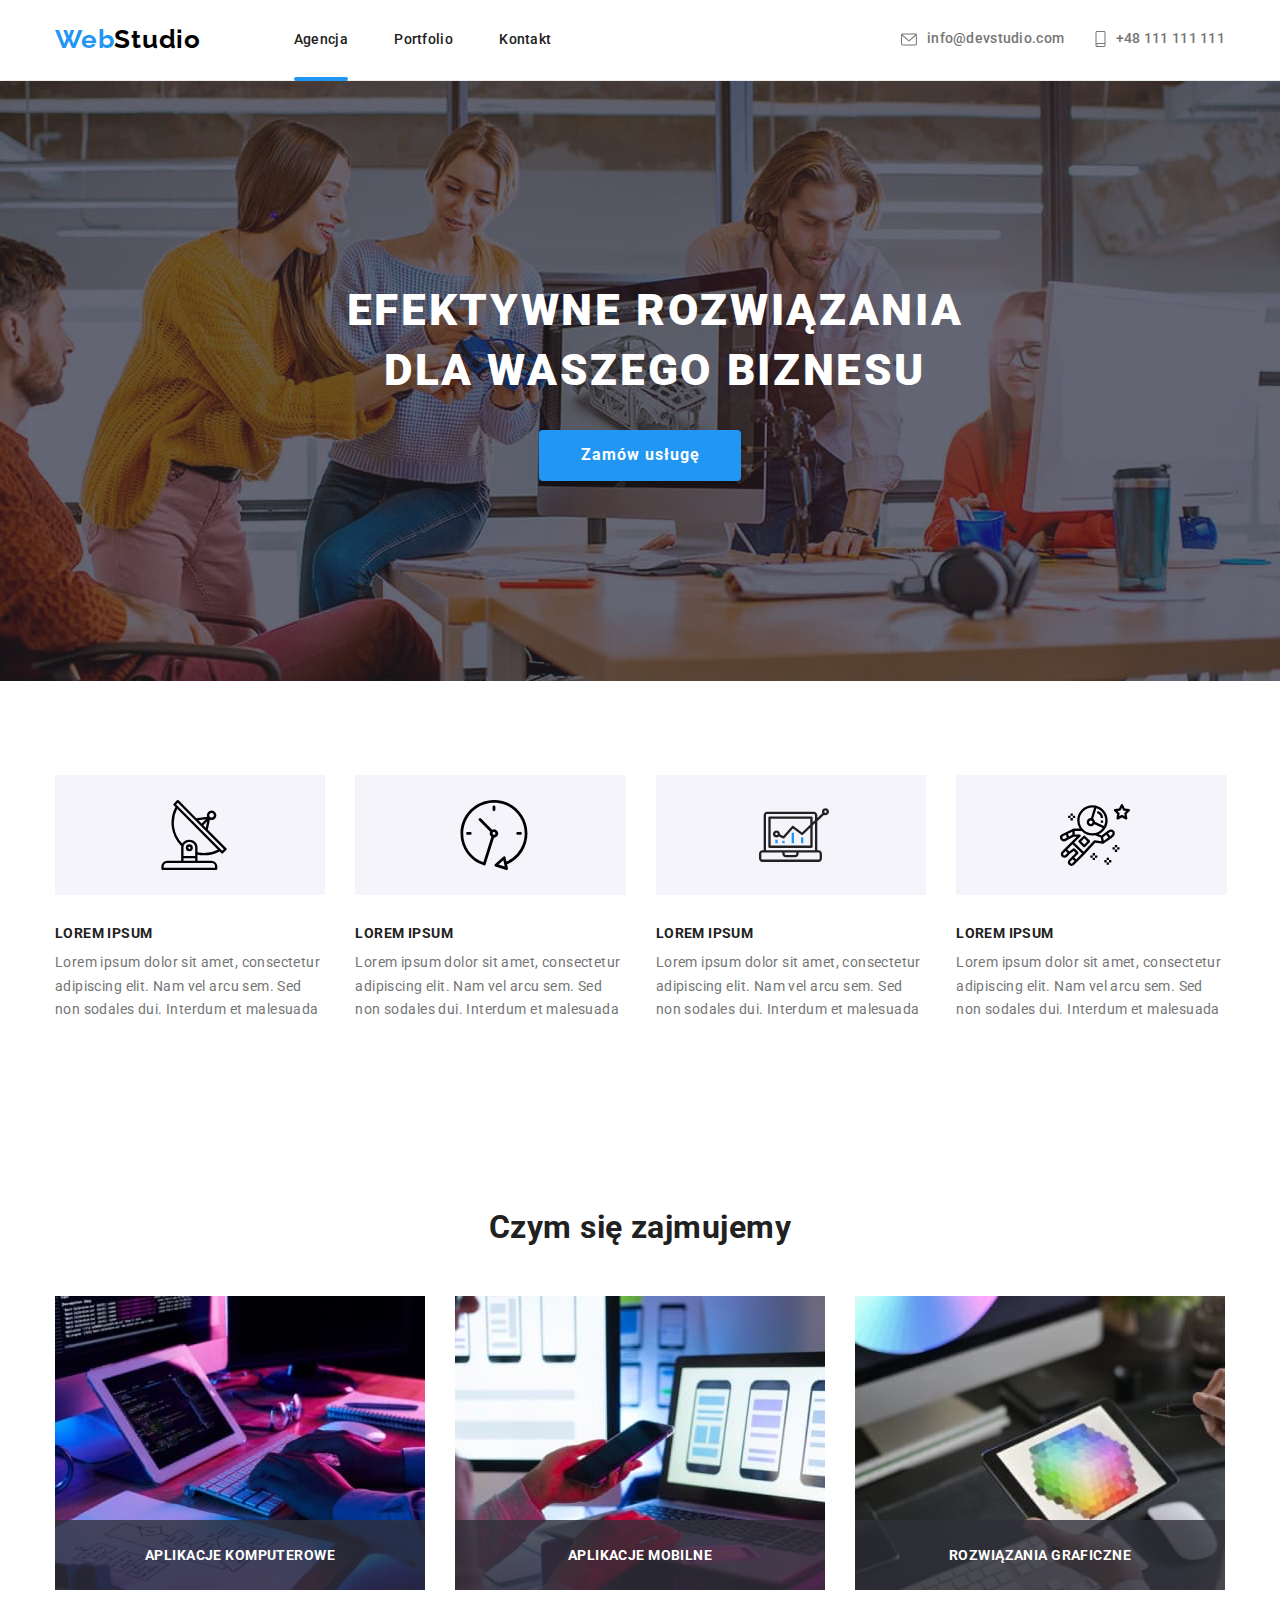
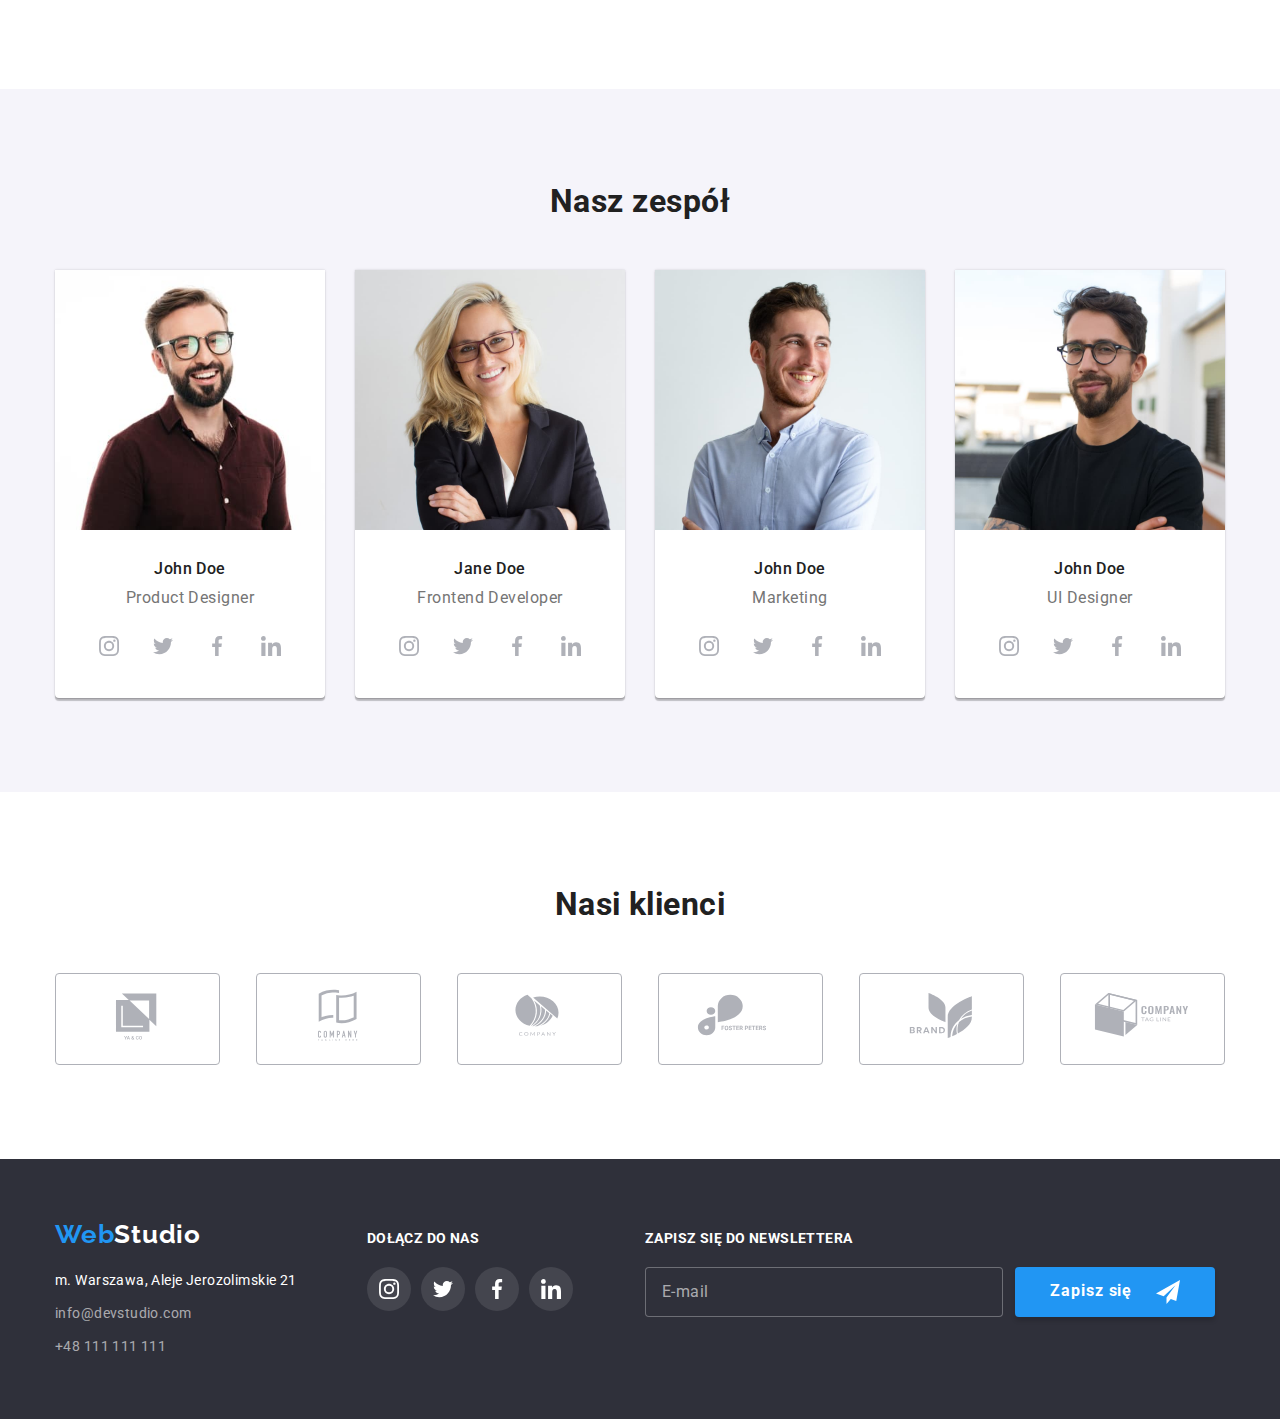
==== commit 67bf0773: "code update" ====
--- a/index.html
+++ b/index.html
@@ -123,7 +123,7 @@
       </section>
 
       <!-- WHAT WE DO-->
-      <section class="hero section">
+      <section class="section">
         <div class="container">
           <h2 class="hero-header">Czym się zajmujemy</h2>
           <ul class="hero-list list-display">
@@ -418,28 +418,28 @@
             <ul class="social-links__list list-display">
               <li class="social-links__icon-wrapper social-links__icon-wrapper--footer-background">
                 <a href="#" class="social-links__link instagram-link">
-                  <svg class="instagram-icon" width="20" height="20">
+                  <svg class="instagram-icon instagram-icon--footer-color" width="20" height="20">
                     <use href="./images/icons.svg#icon-instagram"></use>
                   </svg>
                 </a>
               </li>
               <li class="social-links__icon-wrapper social-links__icon-wrapper--footer-background">
                 <a href="#" class="social-links__link twitter-link">
-                  <svg class="twitter-icon" width="20" height="30">
+                  <svg class="twitter-icon twitter-icon--footer-color" width="20" height="30">
                     <use href="./images/icons.svg#icon-twitter"></use>
                   </svg>
                 </a>
               </li>
               <li class="social-links__icon-wrapper social-links__icon-wrapper--footer-background">
                 <a href="#" class="social-links__link facebook-link">
-                  <svg class="facebook-icon" width="20" height="20">
+                  <svg class="facebook-icon facebook-icon--footer-color" width="20" height="20">
                     <use href="./images/icons.svg#icon-facebook"></use>
                   </svg>
                 </a>
               </li>
               <li class="social-links__icon-wrapper social-links__icon-wrapper--footer-background">
                 <a href="#" class="social-links__link linkedin-link">
-                  <svg class="linkedin-icon" width="20" height="20">
+                  <svg class="linkedin-icon linkedin-icon--footer-color" width="20" height="20">
                     <use href="./images/icons.svg#icon-linkedin"></use>
                   </svg>
                 </a>
--- a/css/main.min.css
+++ b/css/main.min.css
@@ -1 +1 @@
-*{text-decoration:none;color:inherit;margin:0;padding:0}body{font-family:"Roboto",sans-serif;color:#212121}.container{margin:0 auto;width:75rem;padding:0 .938rem}.section{padding:5.875rem 0}.hero{padding:0}.list-display{list-style:none;display:-webkit-box;display:-ms-flexbox;display:flex;-webkit-box-align:center;-ms-flex-align:center;align-items:center;-webkit-box-pack:justify;-ms-flex-pack:justify;justify-content:space-between}.hero-header{text-align:center;font-size:2rem;line-height:1.17;letter-spacing:.03rem;margin-bottom:3.1rem}.address{font-style:normal}.header-style{-webkit-box-pack:start;-ms-flex-pack:start;justify-content:flex-start}.header{border-bottom:.06rem solid #ececec}.header-mail-section{display:-webkit-box;display:-ms-flexbox;display:flex;-webkit-box-pack:center;-ms-flex-pack:center;justify-content:center;-webkit-box-align:center;-ms-flex-align:center;align-items:center;-webkit-column-gap:.63rem;-moz-column-gap:.63rem;column-gap:.63rem}.header-mail-section:hover .header-mail-section__envelope-icon{fill:#2196f3}.header-mail-section:hover .header-mail-section__link{color:#2196f3}.header-mail-section:has(>.header-mail-section__link:focus) .header-mail-section__envelope-icon{fill:#2196f3}.header-tel-section{display:-webkit-box;display:-ms-flexbox;display:flex;-webkit-box-pack:center;-ms-flex-pack:center;justify-content:center;-webkit-box-align:center;-ms-flex-align:center;align-items:center;-webkit-column-gap:.63rem;-moz-column-gap:.63rem;column-gap:.63rem}.header-tel-section:hover .header-tel-section__smartphone-icon{fill:#2196f3}.header-tel-section:hover .header-tel-section__link{color:#2196f3}.header-tel-section:has(>.header-tel-section__link:focus) .header-tel-section__smartphone-icon{fill:#2196f3}.header-mail-section__link{color:#757575;font-weight:500;font-size:.9rem;line-height:1.17;letter-spacing:.02rem;-webkit-transition-property:color;transition-property:color;-webkit-transition-duration:250ms;transition-duration:250ms;-webkit-transition-timing-function:cubic-bezier(0.4, 0, 0.2, 1);transition-timing-function:cubic-bezier(0.4, 0, 0.2, 1);margin-right:1.9rem}.header-mail-section__link:focus{color:#2196f3}.header-tel-section__link{color:#757575;font-weight:500;font-size:.9rem;line-height:1.17;letter-spacing:.02rem;-webkit-transition-property:color;transition-property:color;-webkit-transition-duration:250ms;transition-duration:250ms;-webkit-transition-timing-function:cubic-bezier(0.4, 0, 0.2, 1);transition-timing-function:cubic-bezier(0.4, 0, 0.2, 1)}.header-tel-section__link:focus{color:#2196f3}.header-mail-section__envelope-icon{fill:#757575;cursor:pointer;-webkit-transition-property:fill;transition-property:fill;-webkit-transition-duration:250ms;transition-duration:250ms;-webkit-transition-timing-function:cubic-bezier(0.4, 0, 0.2, 1);transition-timing-function:cubic-bezier(0.4, 0, 0.2, 1)}.header-tel-section__smartphone-icon{fill:#757575;cursor:pointer;-webkit-transition-property:fill;transition-property:fill;-webkit-transition-duration:250ms;transition-duration:250ms;-webkit-transition-timing-function:cubic-bezier(0.4, 0, 0.2, 1);transition-timing-function:cubic-bezier(0.4, 0, 0.2, 1)}.main-nav{-webkit-box-flex:1;-ms-flex:1;flex:1}.main-nav__list{-webkit-box-pack:start;-ms-flex-pack:start;justify-content:flex-start;-webkit-column-gap:2.9rem;-moz-column-gap:2.9rem;column-gap:2.9rem}.main-nav__link{font-weight:500;font-size:.9rem;line-height:1.03;letter-spacing:.02rem;-webkit-transition-property:color;transition-property:color;-webkit-transition-duration:250ms;transition-duration:250ms;-webkit-transition-timing-function:cubic-bezier(0.4, 0, 0.2, 1);transition-timing-function:cubic-bezier(0.4, 0, 0.2, 1)}.main-nav__link:hover{color:#2196f3}.main-nav__link:focus{color:#2196f3}.main-nav__item--is-active{position:relative}.main-nav__item--is-active .main-nav__link{color:#2196f3}.main-nav__item--is-active::after{content:"";position:absolute;top:2.84rem;left:0;display:inline-block;width:100%;height:.25rem;background-color:#2196f3;border-radius:.13rem}.page-logo{font-family:"Raleway",sans-serif;font-weight:700;font-size:1.6rem;line-height:1.18;letter-spacing:.03rem}.page-logo--left{color:#2196f3;padding:1.5rem 0rem 1.6rem}.page-logo--right{color:#000;padding:1.5rem 0rem 1.6rem;margin-right:5.8rem}.page-logo--footer-left{color:#2196f3}.page-logo--footer-right{color:#fff}.social-links__icon-wrapper{display:-webkit-box;display:-ms-flexbox;display:flex;-webkit-box-pack:center;-ms-flex-pack:center;justify-content:center;-webkit-box-align:center;-ms-flex-align:center;align-items:center;width:2.75rem;height:2.75rem;border-radius:50%;-webkit-transition-property:background-color,fill;transition-property:background-color,fill;-webkit-transition-duration:250ms;transition-duration:250ms;-webkit-transition-timing-function:cubic-bezier(0.4, 0, 0.2, 1);transition-timing-function:cubic-bezier(0.4, 0, 0.2, 1);cursor:pointer}.social-links__icon-wrapper:hover{background-color:#2196f3}.social-links__icon-wrapper:hover .instagram-icon{fill:#fff}.social-links__icon-wrapper:hover .twitter-icon{fill:#fff}.social-links__icon-wrapper:hover .facebook-icon{fill:#fff}.social-links__icon-wrapper:hover .linkedin-icon{fill:#fff}.social-links__icon-wrapper .social-links__link{width:1.875rem;height:1.875rem;display:-webkit-box;display:-ms-flexbox;display:flex;-webkit-box-pack:center;-ms-flex-pack:center;justify-content:center;-webkit-box-align:center;-ms-flex-align:center;align-items:center}.instagram-icon{fill:#afb1b8}.instagram-icon:hover{fill:#fff}.twitter-icon{fill:#afb1b8}.twitter-icon:hover{fill:#fff}.facebook-icon{fill:#afb1b8}.facebook-icon:hover{fill:#fff}.linkedin-icon{fill:#afb1b8}.linkedin-icon:hover{fill:#fff}.social-links__link:focus .instagram-icon,.social-links__link:focus .twitter-icon,.social-links__link:focus .facebook-icon,.social-links__link:focus .linkedin-icon{fill:#fff}.social-links__icon-wrapper:has(>.social-links__link:focus){background-color:#2196f3}.social-links__list{-webkit-box-pack:justify;-ms-flex-pack:justify;justify-content:space-between;-webkit-column-gap:.63rem;-moz-column-gap:.63rem;column-gap:.63rem;margin-top:.38rem}.social-links__icon-wrapper--footer-background{background-color:rgba(255,255,255,.1)}.footer-instagram-icon{fill:#fff}.footer-twitter-icon{fill:#fff}.footer-facebook-icon{fill:#fff}.footer-linkedin-icon{fill:#fff}.footer-icon-wrapper:hover{background-color:#2196f3}.main-slogan{background-image:-webkit-gradient(linear, left top, right top, from(rgba(47, 48, 58, 0.4)), to(rgba(47, 48, 58, 0.4))),url("../images/section/header_background.jpg");background-image:linear-gradient(to right, rgba(47, 48, 58, 0.4), rgba(47, 48, 58, 0.4)),url("../images/section/header_background.jpg");background-color:rgba(47,48,58,.4);background-repeat:no-repeat;background-position:center;text-align:center}.main-slogan__text{color:#fff;text-transform:uppercase;text-align:center;width:43.5rem;margin-top:6.63rem;font-weight:900;font-size:2.75rem;letter-spacing:.06rem;line-height:1.36;margin:6.625rem 15.75rem 1.875rem}.hero-list__item{position:relative}.hero-list__label{position:absolute;left:0;top:14rem;width:100%;height:4.38rem;background-color:rgba(47,48,58,.8)}.hero-list__slogan{font-weight:700;font-size:.88rem;line-height:1rem;text-align:center;margin-top:1.69rem;letter-spacing:.03rem;text-transform:uppercase;color:#fff}.main-description{padding-bottom:0}.main-description__set{-webkit-column-gap:1.88rem;-moz-column-gap:1.88rem;column-gap:1.88rem}.main-description__item{-ms-flex-preferred-size:calc((100% - 5.6rem)/4);flex-basis:calc((100% - 5.6rem)/4)}.main-description__card{background-color:#f5f4fa;height:7.5rem;margin-bottom:1.88rem;padding-left:6.48rem;padding-top:1.56rem}.main-description__header{text-transform:uppercase;margin-bottom:.63rem;font-weight:700;font-size:.86rem;line-height:1.17;letter-spacing:.03rem}.main-description__paragraph{color:#757575;width:16.9rem;font-size:.86rem;line-height:1.7;letter-spacing:.03rem}.our-team{background-color:#f5f4fa}.team-members-card{display:-webkit-box;display:-ms-flexbox;display:flex;-webkit-box-orient:vertical;-webkit-box-direction:normal;-ms-flex-direction:column;flex-direction:column;-webkit-box-pack:center;-ms-flex-pack:center;justify-content:center;-webkit-box-align:center;-ms-flex-align:center;align-items:center;row-gap:.63rem;padding-bottom:1.88rem;background-color:#fff;-webkit-box-shadow:0rem .06rem .19rem rgba(0,0,0,.12),0rem .06rem .06rem rgba(0,0,0,.14),0rem .13rem .06rem rgba(0,0,0,.2);box-shadow:0rem .06rem .19rem rgba(0,0,0,.12),0rem .06rem .06rem rgba(0,0,0,.14),0rem .13rem .06rem rgba(0,0,0,.2);border-radius:0rem 0rem .25rem .25rem}.team-members-card__image{display:block;margin-bottom:1.25rem}.team-members-card__name{font-weight:500;font-size:1rem;line-height:1.17;letter-spacing:.03rem}.team-members-card__job{color:#757575;font-size:1rem;line-height:1.17;letter-spacing:.03rem}.our-clients-list__icon{fill:#afb1b8;-webkit-transition-property:fill;transition-property:fill;-webkit-transition-duration:250ms;transition-duration:250ms;-webkit-transition-timing-function:cubic-bezier(0.4, 0, 0.2, 1);transition-timing-function:cubic-bezier(0.4, 0, 0.2, 1)}.our-clients-list__item{display:-webkit-box;display:-ms-flexbox;display:flex;-webkit-box-pack:center;-ms-flex-pack:center;justify-content:center;-webkit-box-align:center;-ms-flex-align:center;align-items:center;-ms-flex-preferred-size:calc((100% - 11.25rem)/6);flex-basis:calc((100% - 11.25rem)/6);height:5.75rem;border:.06rem solid #afb1b8;border-radius:.25rem;-webkit-transition-property:border-color,fill;transition-property:border-color,fill;-webkit-transition-duration:250ms;transition-duration:250ms;-webkit-transition-timing-function:cubic-bezier(0.4, 0, 0.2, 1);transition-timing-function:cubic-bezier(0.4, 0, 0.2, 1)}.our-clients-list__item:hover{cursor:pointer;border:.06rem solid #2196f3;border-radius:.25rem}.our-clients-list__item:hover .our-clients-list__icon{cursor:pointer;fill:#2196f3}.our-clients-list__item:has(>.our-clients-list__link:focus) .our-clients-list__icon{fill:#2196f3}.our-clients-list__item:has(>.our-clients-list__link:focus){border:.06rem solid #2196f3;border-radius:.25rem}.backdrop{position:fixed;left:0;top:0;width:100%;height:100%;background-color:rgba(0,0,0,.5)}.modal{position:absolute;top:50%;left:50%;width:33rem;height:36.31rem;padding:2.5rem;background-color:#fff;-webkit-transform:translate(-50%, -50%);transform:translate(-50%, -50%);-webkit-transition-duration:250ms;transition-duration:250ms;-webkit-transition-timing-function:cubic-bezier(0.4, 0, 0.2, 1);transition-timing-function:cubic-bezier(0.4, 0, 0.2, 1)}.backdrop.is-hidden .modal{-webkit-transform:translate(-50%, -50%) scale(0.5);transform:translate(-50%, -50%) scale(0.5)}.is-hidden{pointer-events:none;visibility:hidden;opacity:0;-webkit-transition-duration:250ms;transition-duration:250ms;-webkit-transition-timing-function:cubic-bezier(0.4, 0, 0.2, 1);transition-timing-function:cubic-bezier(0.4, 0, 0.2, 1)}.modal-form{position:relative;display:-webkit-box;display:-ms-flexbox;display:flex;row-gap:.63rem;-webkit-box-orient:vertical;-webkit-box-direction:normal;-ms-flex-direction:column;flex-direction:column}.modal-form__header{font-weight:700;font-size:1.25rem;line-height:1.44rem;text-align:center;letter-spacing:.03rem;margin-bottom:.5rem;color:#212121}.modal-form__label{display:-webkit-box;display:-ms-flexbox;display:flex;position:relative;-webkit-box-orient:vertical;-webkit-box-direction:normal;-ms-flex-direction:column;flex-direction:column;-webkit-box-pack:center;-ms-flex-pack:center;justify-content:center;row-gap:.25rem;font-size:.75rem;line-height:.88rem;letter-spacing:.01rem;color:#757575}.modal-form__input{width:28rem;height:2.5rem;padding-left:2.63rem;border:.06rem solid rgba(33,33,33,.2);border-radius:.25rem;outline:none;-webkit-transition:border 250ms cubic-bezier(0.4, 0, 0.2, 1);transition:border 250ms cubic-bezier(0.4, 0, 0.2, 1)}.modal-form__input:focus{border:.06rem solid #2196f3;border:.06rem solid #2196f3}.modal-form__input:focus+.modal-form__icon{fill:#2196f3}.form-footer{position:relative;display:-webkit-box;display:-ms-flexbox;display:flex;-webkit-box-pack:center;-ms-flex-pack:center;justify-content:center;-webkit-box-align:center;-ms-flex-align:center;align-items:center;font-size:.88rem;line-height:1.5rem;letter-spacing:.03rem;color:#757575}.form-footer__policy-label{display:-webkit-box;display:-ms-flexbox;display:flex;-webkit-box-pack:center;-ms-flex-pack:center;justify-content:center;-webkit-box-align:center;-ms-flex-align:center;align-items:center}.form-footer__policy-label:hover{cursor:pointer}.form-footer__policy-input{position:absolute;display:inline-block;left:.81rem;opacity:0;cursor:pointer}.form-footer__policy-input:focus+.form-footer__checkbox-unchecked{-webkit-box-shadow:0 0 0 .19rem #2196f3;box-shadow:0 0 0 .19rem #2196f3}.form-footer__policy-input:checked~.form-footer__checkbox-checked{display:inline-block}.form-footer__policy-input:checked+.form-footer__checkbox-unchecked{display:none}.form-footer__checkbox-unchecked{margin-right:.44rem}.form-footer__checkbox-checked{margin-right:.44rem;display:none;fill:#fff}.form-footer__link{text-decoration:underline;color:#2196f3}.modal-form__comment-section{resize:none;padding:.75rem 1rem;border:.06rem solid rgba(33,33,33,.2);border-radius:.25rem;outline:none;-webkit-transition:border 250ms cubic-bezier(0.4, 0, 0.2, 1);transition:border 250ms cubic-bezier(0.4, 0, 0.2, 1)}.modal-form__comment-section:focus{border:.06rem solid #2196f3}.modal-form__comment-section::-webkit-input-placeholder{font-size:.75rem;line-height:.88rem;letter-spacing:.01rem;color:rgba(117,117,117,.5)}.modal-form__comment-section::-moz-placeholder{font-size:.75rem;line-height:.88rem;letter-spacing:.01rem;color:rgba(117,117,117,.5)}.modal-form__comment-section:-ms-input-placeholder{font-size:.75rem;line-height:.88rem;letter-spacing:.01rem;color:rgba(117,117,117,.5)}.modal-form__comment-section::-ms-input-placeholder{font-size:.75rem;line-height:.88rem;letter-spacing:.01rem;color:rgba(117,117,117,.5)}.modal-form__comment-section::placeholder{font-size:.75rem;line-height:.88rem;letter-spacing:.01rem;color:rgba(117,117,117,.5)}.button--modal-footer{position:absolute;bottom:2.5rem;left:50%;-webkit-transform:translateX(-50%);transform:translateX(-50%);width:12.5rem;height:3.13rem}.modal-form__icon{position:absolute;left:.88rem;top:1.81rem;fill:#212121;-webkit-transition:fill 250ms cubic-bezier(0.4, 0, 0.2, 1);transition:fill 250ms cubic-bezier(0.4, 0, 0.2, 1)}.portfolio-nav__set{margin-bottom:3.13rem;-webkit-box-pack:center;-ms-flex-pack:center;justify-content:center;-webkit-column-gap:.5rem;-moz-column-gap:.5rem;column-gap:.5rem}.product-set__name{font-weight:700;font-size:1.1rem;letter-spacing:.06rem;line-height:2}.product-set__type{color:#757575;font-size:1rem;line-height:1.9}.product-set{-ms-flex-wrap:wrap;flex-wrap:wrap;row-gap:2rem}.product-set__item{-ms-flex-preferred-size:calc((100% - 5.62rem)/3);flex-basis:calc((100% - 5.62rem)/3);-webkit-transition-property:-webkit-box-shadow;transition-property:-webkit-box-shadow;transition-property:box-shadow;transition-property:box-shadow, -webkit-box-shadow;-webkit-transition-duration:250ms;transition-duration:250ms;-webkit-transition-timing-function:cubic-bezier(0.4, 0, 0.2, 1);transition-timing-function:cubic-bezier(0.4, 0, 0.2, 1)}.product-set__item:hover{-webkit-box-shadow:0rem .06rem .06rem rgba(0,0,0,.12),0rem .25rem .25rem rgba(0,0,0,.06),.06rem .25rem .36rem rgba(0,0,0,.16);box-shadow:0rem .06rem .06rem rgba(0,0,0,.12),0rem .25rem .25rem rgba(0,0,0,.06),.06rem .25rem .36rem rgba(0,0,0,.16);cursor:pointer}.product-set__item:hover .product-set__overlay{-webkit-transform:translateY(0);transform:translateY(0)}.product-set__image{display:block;position:relative;overflow:hidden;width:100%;height:18.38rem}.product-set__overlay{position:absolute;bottom:0;left:0;width:100%;height:100%;background-color:rgba(33,150,243,.9);-webkit-transform:translateY(100%);transform:translateY(100%);-webkit-transition-duration:250ms;transition-duration:250ms;-webkit-transition-timing-function:cubic-bezier(0.4, 0, 0.2, 1);transition-timing-function:cubic-bezier(0.4, 0, 0.2, 1)}.product-set__text{font-size:1.13rem;line-height:1.56;color:#fff;margin:3.06rem 2.81rem 3.06rem 1.5rem}.product-set__footer{padding:1.37rem 1.5rem;border:solid #eee;border-width:0rem .05rem .05rem .05rem}.footer{background-color:#2f303a;padding:3.75rem 0rem 3.75rem}.footer-contact{display:-webkit-box;display:-ms-flexbox;display:flex;-webkit-box-orient:vertical;-webkit-box-direction:normal;-ms-flex-direction:column;flex-direction:column;-webkit-box-align:start;-ms-flex-align:start;align-items:flex-start;margin-top:1.25rem;font-size:.9rem;line-height:1.7;letter-spacing:.03rem}.footer-contact__address-link{color:#fff}.footer-contact__address-link:hover{color:#2196f3}.footer-contact__address-link:focus{color:#2196f3}.footer-contact__contact-link{color:rgba(255,255,255,.6);margin-top:.6rem;-webkit-transition-property:color;transition-property:color;-webkit-transition-duration:250ms;transition-duration:250ms;-webkit-transition-timing-function:cubic-bezier(0.4, 0, 0.2, 1);transition-timing-function:cubic-bezier(0.4, 0, 0.2, 1)}.footer-contact__contact-link:hover{color:#2196f3}.footer-contact__contact-link:focus{color:#2196f3}.footer-icons__header{color:#fff;font-weight:700;font-size:.88rem;line-height:1.14;letter-spacing:.03rem;text-transform:uppercase;margin-bottom:1.25rem}.footer__list{-webkit-box-pack:start;-ms-flex-pack:start;justify-content:flex-start;-webkit-box-align:start;-ms-flex-align:start;align-items:flex-start}.footer-icons{margin-left:4.38rem;margin-top:.75rem}.footer-form{display:-webkit-box;display:-ms-flexbox;display:flex;position:relative;-webkit-box-orient:vertical;-webkit-box-direction:normal;-ms-flex-direction:column;flex-direction:column;-webkit-box-align:start;-ms-flex-align:start;align-items:flex-start;width:35.63rem;margin-left:4.5rem}.footer-form__header{color:#fff;font-weight:700;font-size:.88rem;line-height:1.14;letter-spacing:.03rem;text-transform:uppercase;margin-top:.75rem;margin-bottom:1.25rem}.footer-form__newsletter-icon{fill:#fff}.footer-form__input-field{background-color:#2f303a;width:22.38rem;height:3.13rem;padding-left:1rem;border:.06rem solid rgba(255,255,255,.3);border-radius:.25rem;color:#fff;outline:none}.footer-form__input-field::-webkit-input-placeholder{color:rgba(255,255,255,.6);line-height:1.25rem;letter-spacing:.03rem}.footer-form__input-field::-moz-placeholder{color:rgba(255,255,255,.6);line-height:1.25rem;letter-spacing:.03rem}.footer-form__input-field:-ms-input-placeholder{color:rgba(255,255,255,.6);line-height:1.25rem;letter-spacing:.03rem}.footer-form__input-field::-ms-input-placeholder{color:rgba(255,255,255,.6);line-height:1.25rem;letter-spacing:.03rem}.footer-form__input-field::placeholder{color:rgba(255,255,255,.6);line-height:1.25rem;letter-spacing:.03rem}.footer-form__input-field:focus{border:.06rem solid #2196f3}.footer-form__input-field:hover{border:.06rem solid #2196f3}.button{background-color:#2196f3;color:#fff;font-weight:700;font-size:1rem;letter-spacing:.06rem;line-height:1.9;border:none;-webkit-transition:background-color 250ms cubic-bezier(0.4, 0, 0.2, 1);transition:background-color 250ms cubic-bezier(0.4, 0, 0.2, 1);-webkit-box-shadow:0rem .24rem .25rem rgba(0,0,0,.15);box-shadow:0rem .24rem .25rem rgba(0,0,0,.15);border-radius:.25rem;cursor:pointer}.button:hover{background-color:#007cd6}.button:focus{background-color:#007cd6}.button--order-button{padding:.63rem 2.56rem .63rem 2.63rem;margin-bottom:6.625rem}.portfolio-nav__button{background-color:#f5f4fa;color:#212121;font-weight:500;font-size:1rem;padding:.37rem 1.38rem;line-height:1.6;border:none;border-radius:.25rem;cursor:pointer;-webkit-transition-property:background-color,color;transition-property:background-color,color;-webkit-transition-duration:250ms;transition-duration:250ms;-webkit-transition-timing-function:cubic-bezier(0.4, 0, 0.2, 1);transition-timing-function:cubic-bezier(0.4, 0, 0.2, 1)}.portfolio-nav__button:hover{background-color:#2196f3;color:#fff;-webkit-box-shadow:0rem .19rem .06rem rgba(0,0,0,.1),0rem .06rem .13rem rgba(0,0,0,.08),0rem .13rem .13rem rgba(0,0,0,.12);box-shadow:0rem .19rem .06rem rgba(0,0,0,.1),0rem .06rem .13rem rgba(0,0,0,.08),0rem .13rem .13rem rgba(0,0,0,.12)}.portfolio-nav__button:focus{background-color:#2196f3;color:#fff;-webkit-box-shadow:0rem .19rem .06rem rgba(0,0,0,.1),0rem .06rem .13rem rgba(0,0,0,.08),0rem .13rem .13rem rgba(0,0,0,.12);box-shadow:0rem .19rem .06rem rgba(0,0,0,.1),0rem .06rem .13rem rgba(0,0,0,.08),0rem .13rem .13rem rgba(0,0,0,.12)}.button--newsletter-button{display:-webkit-box;display:-ms-flexbox;display:flex;-webkit-box-pack:center;-ms-flex-pack:center;justify-content:center;-webkit-box-align:center;-ms-flex-align:center;align-items:center;-webkit-column-gap:1.5rem;-moz-column-gap:1.5rem;column-gap:1.5rem;position:absolute;bottom:0;right:0;width:12.5rem;height:3.13rem}.modal__close-button{position:absolute;width:1.88rem;height:1.88rem;top:.5rem;right:.5rem;border:.06rem solid rgba(0,0,0,.1);background-color:#fff;border-radius:50%;-webkit-transition-property:background-color,color;transition-property:background-color,color;-webkit-transition-duration:250ms;transition-duration:250ms;-webkit-transition-timing-function:cubic-bezier(0.4, 0, 0.2, 1);transition-timing-function:cubic-bezier(0.4, 0, 0.2, 1)}.modal__close-button:hover,.modal__close-button:focus{background-color:#000;color:#fff;cursor:pointer}/*# sourceMappingURL=main.min.css.map */+*{text-decoration:none;color:inherit;margin:0;padding:0}body{font-family:"Roboto",sans-serif;color:#212121}.container{margin:0 auto;width:75rem;padding:0 .938rem}.section{padding:5.875rem 0}.list-display{list-style:none;display:-webkit-box;display:-ms-flexbox;display:flex;-webkit-box-align:center;-ms-flex-align:center;align-items:center;-webkit-box-pack:justify;-ms-flex-pack:justify;justify-content:space-between}.hero-header{text-align:center;font-size:2rem;line-height:1.17;letter-spacing:.03rem;margin-bottom:3.1rem}.address{font-style:normal}.header-style{-webkit-box-pack:start;-ms-flex-pack:start;justify-content:flex-start}.header{padding:1.5rem 0rem 1.563rem;border-bottom:.06rem solid #ececec}.header-mail-section{display:-webkit-box;display:-ms-flexbox;display:flex;-webkit-box-pack:center;-ms-flex-pack:center;justify-content:center;-webkit-box-align:center;-ms-flex-align:center;align-items:center;-webkit-column-gap:.63rem;-moz-column-gap:.63rem;column-gap:.63rem}.header-mail-section:hover .header-mail-section__envelope-icon{fill:#2196f3}.header-mail-section:hover .header-mail-section__link{color:#2196f3}.header-mail-section:has(>.header-mail-section__link:focus) .header-mail-section__envelope-icon{fill:#2196f3}.header-tel-section{display:-webkit-box;display:-ms-flexbox;display:flex;-webkit-box-pack:center;-ms-flex-pack:center;justify-content:center;-webkit-box-align:center;-ms-flex-align:center;align-items:center;-webkit-column-gap:.63rem;-moz-column-gap:.63rem;column-gap:.63rem}.header-tel-section:hover .header-tel-section__smartphone-icon{fill:#2196f3}.header-tel-section:hover .header-tel-section__link{color:#2196f3}.header-tel-section:has(>.header-tel-section__link:focus) .header-tel-section__smartphone-icon{fill:#2196f3}.header-mail-section__link{color:#757575;font-weight:500;font-size:.9rem;line-height:1.17;letter-spacing:.02em;-webkit-transition-property:color;transition-property:color;-webkit-transition-duration:250ms;transition-duration:250ms;-webkit-transition-timing-function:cubic-bezier(0.4, 0, 0.2, 1);transition-timing-function:cubic-bezier(0.4, 0, 0.2, 1);margin-right:1.9rem}.header-mail-section__link:focus{color:#2196f3}.header-tel-section__link{color:#757575;font-weight:500;font-size:.9rem;line-height:1.17;letter-spacing:.02em;-webkit-transition-property:color;transition-property:color;-webkit-transition-duration:250ms;transition-duration:250ms;-webkit-transition-timing-function:cubic-bezier(0.4, 0, 0.2, 1);transition-timing-function:cubic-bezier(0.4, 0, 0.2, 1)}.header-tel-section__link:focus{color:#2196f3}.header-mail-section__envelope-icon{fill:#757575;cursor:pointer;-webkit-transition-property:fill;transition-property:fill;-webkit-transition-duration:250ms;transition-duration:250ms;-webkit-transition-timing-function:cubic-bezier(0.4, 0, 0.2, 1);transition-timing-function:cubic-bezier(0.4, 0, 0.2, 1)}.header-tel-section__smartphone-icon{fill:#757575;cursor:pointer;-webkit-transition-property:fill;transition-property:fill;-webkit-transition-duration:250ms;transition-duration:250ms;-webkit-transition-timing-function:cubic-bezier(0.4, 0, 0.2, 1);transition-timing-function:cubic-bezier(0.4, 0, 0.2, 1)}.main-nav{-webkit-box-flex:1;-ms-flex:1;flex:1}.main-nav__list{-webkit-box-pack:start;-ms-flex-pack:start;justify-content:flex-start;-webkit-column-gap:2.9rem;-moz-column-gap:2.9rem;column-gap:2.9rem}.main-nav__link{font-weight:500;font-size:.9rem;line-height:1.03;letter-spacing:.02em;-webkit-transition-property:color;transition-property:color;-webkit-transition-duration:250ms;transition-duration:250ms;-webkit-transition-timing-function:cubic-bezier(0.4, 0, 0.2, 1);transition-timing-function:cubic-bezier(0.4, 0, 0.2, 1)}.main-nav__link:hover{color:#2196f3}.main-nav__link:focus{color:#2196f3}.main-nav__item--is-active{position:relative}.main-nav__item--is-active .main-nav__link{color:#2196f3}.main-nav__item--is-active::after{content:"";position:absolute;top:2.84rem;left:0;display:inline-block;width:100%;height:.25rem;background-color:#2196f3;border-radius:.13rem}.page-logo{font-family:"Raleway",sans-serif;font-weight:700;font-size:1.625rem;line-height:1.18;letter-spacing:.03em}.page-logo--left{color:#2196f3}.page-logo--right{color:#000;margin-right:5.8rem}.page-logo--footer-left{color:#2196f3}.page-logo--footer-right{color:#fff}.social-links__icon-wrapper{display:-webkit-box;display:-ms-flexbox;display:flex;-webkit-box-pack:center;-ms-flex-pack:center;justify-content:center;-webkit-box-align:center;-ms-flex-align:center;align-items:center;width:2.75rem;height:2.75rem;border-radius:50%;-webkit-transition-property:background-color,fill;transition-property:background-color,fill;-webkit-transition-duration:250ms;transition-duration:250ms;-webkit-transition-timing-function:cubic-bezier(0.4, 0, 0.2, 1);transition-timing-function:cubic-bezier(0.4, 0, 0.2, 1);cursor:pointer}.social-links__icon-wrapper:hover{background-color:#2196f3}.social-links__icon-wrapper:hover .instagram-icon,.social-links__icon-wrapper:hover .twitter-icon,.social-links__icon-wrapper:hover .facebook-icon,.social-links__icon-wrapper:hover .linkedin-icon{fill:#fff}.social-links__icon-wrapper .social-links__link{width:1.875rem;height:1.875rem;display:-webkit-box;display:-ms-flexbox;display:flex;-webkit-box-pack:center;-ms-flex-pack:center;justify-content:center;-webkit-box-align:center;-ms-flex-align:center;align-items:center}.instagram-icon,.twitter-icon,.facebook-icon,.linkedin-icon{fill:#afb1b8}.instagram-icon:hover,.twitter-icon:hover,.facebook-icon:hover,.linkedin-icon:hover{fill:#fff}.social-links__link:focus .instagram-icon,.social-links__link:focus .twitter-icon,.social-links__link:focus .facebook-icon,.social-links__link:focus .linkedin-icon{fill:#fff}.social-links__icon-wrapper:has(>.social-links__link:focus){background-color:#2196f3}.social-links__list{-webkit-box-pack:justify;-ms-flex-pack:justify;justify-content:space-between;-webkit-column-gap:.63rem;-moz-column-gap:.63rem;column-gap:.63rem;margin-top:.38rem}.social-links__icon-wrapper--footer-background{background-color:rgba(255,255,255,.1)}.instagram-icon--footer-color,.twitter-icon--footer-color,.facebook-icon--footer-color,.linkedin-icon--footer-color{fill:#fff}.main-slogan{background-image:-webkit-gradient(linear, left top, right top, from(rgba(47, 48, 58, 0.4)), to(rgba(47, 48, 58, 0.4))),url("../images/section/header_background.jpg");background-image:linear-gradient(to right, rgba(47, 48, 58, 0.4), rgba(47, 48, 58, 0.4)),url("../images/section/header_background.jpg");background-color:rgba(47,48,58,.4);background-repeat:no-repeat;background-position:center;text-align:center}.main-slogan__text{color:#fff;text-transform:uppercase;text-align:center;width:43.5rem;margin-top:6.63rem;font-weight:900;font-size:2.75rem;letter-spacing:.06em;line-height:1.36;margin:6.625rem 15.75rem 1.875rem}.hero-list__item{position:relative}.hero-list__label{position:absolute;left:0;top:14rem;width:100%;height:4.38rem;background-color:rgba(47,48,58,.8)}.hero-list__slogan{font-weight:700;font-size:.88rem;line-height:1rem;text-align:center;margin-top:1.69rem;letter-spacing:.03em;text-transform:uppercase;color:#fff}.main-description{padding-bottom:0}.main-description__set{-webkit-column-gap:1.875rem;-moz-column-gap:1.875rem;column-gap:1.875rem}.main-description__item{-ms-flex-preferred-size:calc((100% - 5.6rem)/4);flex-basis:calc((100% - 5.6rem)/4)}.main-description__card{background-color:#f5f4fa;height:7.5rem;margin-bottom:1.88rem;padding-left:6.48rem;padding-top:1.56rem}.main-description__header{text-transform:uppercase;margin-bottom:.63rem;font-weight:700;font-size:.86rem;line-height:1.17;letter-spacing:.03em}.main-description__paragraph{color:#757575;width:16.9rem;font-size:.86rem;line-height:1.7;letter-spacing:.03em}.our-team{background-color:#f5f4fa}.team-members-card{display:-webkit-box;display:-ms-flexbox;display:flex;-webkit-box-orient:vertical;-webkit-box-direction:normal;-ms-flex-direction:column;flex-direction:column;-webkit-box-pack:center;-ms-flex-pack:center;justify-content:center;-webkit-box-align:center;-ms-flex-align:center;align-items:center;row-gap:.63rem;padding-bottom:1.88rem;background-color:#fff;-webkit-box-shadow:0rem .06rem .19rem rgba(0,0,0,.12),0rem .06rem .06rem rgba(0,0,0,.14),0rem .13rem .06rem rgba(0,0,0,.2);box-shadow:0rem .06rem .19rem rgba(0,0,0,.12),0rem .06rem .06rem rgba(0,0,0,.14),0rem .13rem .06rem rgba(0,0,0,.2);border-radius:0rem 0rem .25rem .25rem}.team-members-card__image{display:block;margin-bottom:1.25rem}.team-members-card__name{font-weight:500;font-size:1rem;line-height:1.17;letter-spacing:.03em}.team-members-card__job{color:#757575;font-size:1rem;line-height:1.17;letter-spacing:.03em}.our-clients-list__icon{fill:#afb1b8;-webkit-transition-property:fill;transition-property:fill;-webkit-transition-duration:250ms;transition-duration:250ms;-webkit-transition-timing-function:cubic-bezier(0.4, 0, 0.2, 1);transition-timing-function:cubic-bezier(0.4, 0, 0.2, 1)}.our-clients-list__item{display:-webkit-box;display:-ms-flexbox;display:flex;-webkit-box-pack:center;-ms-flex-pack:center;justify-content:center;-webkit-box-align:center;-ms-flex-align:center;align-items:center;-ms-flex-preferred-size:calc((100% - 11.25rem)/6);flex-basis:calc((100% - 11.25rem)/6);height:5.75rem;border:.06rem solid #afb1b8;border-radius:.25rem;-webkit-transition-property:border-color,fill;transition-property:border-color,fill;-webkit-transition-duration:250ms;transition-duration:250ms;-webkit-transition-timing-function:cubic-bezier(0.4, 0, 0.2, 1);transition-timing-function:cubic-bezier(0.4, 0, 0.2, 1)}.our-clients-list__item:hover{cursor:pointer;border:.06rem solid #2196f3;border-radius:.25rem}.our-clients-list__item:hover .our-clients-list__icon{cursor:pointer;fill:#2196f3}.our-clients-list__item:has(>.our-clients-list__link:focus) .our-clients-list__icon{fill:#2196f3}.our-clients-list__item:has(>.our-clients-list__link:focus){border:.06rem solid #2196f3;border-radius:.25rem}.backdrop{position:fixed;left:0;top:0;width:100%;height:100%;background-color:rgba(0,0,0,.5)}.modal{position:absolute;top:50%;left:50%;width:33rem;height:36.31rem;padding:2.5rem;background-color:#fff;-webkit-transform:translate(-50%, -50%);transform:translate(-50%, -50%);-webkit-transition-duration:250ms;transition-duration:250ms;-webkit-transition-timing-function:cubic-bezier(0.4, 0, 0.2, 1);transition-timing-function:cubic-bezier(0.4, 0, 0.2, 1)}.backdrop.is-hidden .modal{-webkit-transform:translate(-50%, -50%) scale(0.5);transform:translate(-50%, -50%) scale(0.5)}.is-hidden{pointer-events:none;visibility:hidden;opacity:0;-webkit-transition-duration:250ms;transition-duration:250ms;-webkit-transition-timing-function:cubic-bezier(0.4, 0, 0.2, 1);transition-timing-function:cubic-bezier(0.4, 0, 0.2, 1)}.modal-form{position:relative;display:-webkit-box;display:-ms-flexbox;display:flex;row-gap:.63rem;-webkit-box-orient:vertical;-webkit-box-direction:normal;-ms-flex-direction:column;flex-direction:column}.modal-form__header{font-weight:700;font-size:1.25rem;line-height:1.44rem;text-align:center;letter-spacing:.03em;margin-bottom:.5rem;color:#212121}.modal-form__label{display:-webkit-box;display:-ms-flexbox;display:flex;position:relative;-webkit-box-orient:vertical;-webkit-box-direction:normal;-ms-flex-direction:column;flex-direction:column;-webkit-box-pack:center;-ms-flex-pack:center;justify-content:center;row-gap:.25rem;font-size:.75rem;line-height:.88rem;letter-spacing:.01em;color:#757575}.modal-form__input{width:28rem;height:2.5rem;padding-left:2.63rem;border:.06rem solid rgba(33,33,33,.2);border-radius:.25rem;outline:none;-webkit-transition:border 250ms cubic-bezier(0.4, 0, 0.2, 1);transition:border 250ms cubic-bezier(0.4, 0, 0.2, 1)}.modal-form__input:focus{border:.06rem solid #2196f3;border:.06rem solid #2196f3}.modal-form__input:focus+.modal-form__icon{fill:#2196f3}.form-footer{position:relative;display:-webkit-box;display:-ms-flexbox;display:flex;-webkit-box-pack:center;-ms-flex-pack:center;justify-content:center;-webkit-box-align:center;-ms-flex-align:center;align-items:center;font-size:.88rem;line-height:1.5rem;letter-spacing:.03em;color:#757575}.form-footer__policy-label{display:-webkit-box;display:-ms-flexbox;display:flex;-webkit-box-pack:center;-ms-flex-pack:center;justify-content:center;-webkit-box-align:center;-ms-flex-align:center;align-items:center}.form-footer__policy-label:hover{cursor:pointer}.form-footer__policy-input{position:absolute;display:inline-block;left:.81rem;opacity:0;cursor:pointer}.form-footer__checkbox-unchecked{margin-right:.44rem}.form-footer__checkbox-checked{margin-right:.44rem;display:none;fill:#fff}.form-footer__policy-input:focus+.form-footer__checkbox-unchecked{-webkit-box-shadow:0 0 0 .19rem #2196f3;box-shadow:0 0 0 .19rem #2196f3}.form-footer__policy-input:checked~.form-footer__checkbox-checked{display:inline-block}.form-footer__policy-input:checked+.form-footer__checkbox-unchecked{display:none}.form-footer__link{text-decoration:underline;color:#2196f3}.modal-form__comment-section{resize:none;padding:.75rem 1rem;border:.06rem solid rgba(33,33,33,.2);border-radius:.25rem;outline:none;-webkit-transition:border 250ms cubic-bezier(0.4, 0, 0.2, 1);transition:border 250ms cubic-bezier(0.4, 0, 0.2, 1)}.modal-form__comment-section:focus{border:.06rem solid #2196f3}.modal-form__comment-section::-webkit-input-placeholder{font-size:.75rem;line-height:.88rem;letter-spacing:.01em;color:rgba(117,117,117,.5)}.modal-form__comment-section::-moz-placeholder{font-size:.75rem;line-height:.88rem;letter-spacing:.01em;color:rgba(117,117,117,.5)}.modal-form__comment-section:-ms-input-placeholder{font-size:.75rem;line-height:.88rem;letter-spacing:.01em;color:rgba(117,117,117,.5)}.modal-form__comment-section::-ms-input-placeholder{font-size:.75rem;line-height:.88rem;letter-spacing:.01em;color:rgba(117,117,117,.5)}.modal-form__comment-section::placeholder{font-size:.75rem;line-height:.88rem;letter-spacing:.01em;color:rgba(117,117,117,.5)}.button--modal-footer{position:absolute;bottom:2.5rem;left:50%;-webkit-transform:translateX(-50%);transform:translateX(-50%);width:12.5rem;height:3.13rem}.modal-form__icon{position:absolute;left:.88rem;top:1.81rem;fill:#212121;-webkit-transition:fill 250ms cubic-bezier(0.4, 0, 0.2, 1);transition:fill 250ms cubic-bezier(0.4, 0, 0.2, 1)}.portfolio-nav__set{margin-bottom:3.13rem;-webkit-box-pack:center;-ms-flex-pack:center;justify-content:center;-webkit-column-gap:.5rem;-moz-column-gap:.5rem;column-gap:.5rem}.product-set__name{font-weight:700;font-size:1.1rem;letter-spacing:.06em;line-height:2}.product-set__type{color:#757575;font-size:1rem;line-height:1.9}.product-set{-ms-flex-wrap:wrap;flex-wrap:wrap;row-gap:2rem}.product-set__item{-ms-flex-preferred-size:calc((100% - 5.62rem)/3);flex-basis:calc((100% - 5.62rem)/3);-webkit-transition-property:-webkit-box-shadow;transition-property:-webkit-box-shadow;transition-property:box-shadow;transition-property:box-shadow, -webkit-box-shadow;-webkit-transition-duration:250ms;transition-duration:250ms;-webkit-transition-timing-function:cubic-bezier(0.4, 0, 0.2, 1);transition-timing-function:cubic-bezier(0.4, 0, 0.2, 1)}.product-set__item:hover{-webkit-box-shadow:0rem .06rem .06rem rgba(0,0,0,.12),0rem .25rem .25rem rgba(0,0,0,.06),.06rem .25rem .36rem rgba(0,0,0,.16);box-shadow:0rem .06rem .06rem rgba(0,0,0,.12),0rem .25rem .25rem rgba(0,0,0,.06),.06rem .25rem .36rem rgba(0,0,0,.16);cursor:pointer}.product-set__item:hover .product-set__overlay{-webkit-transform:translateY(0);transform:translateY(0)}.product-set__image{display:block;position:relative;overflow:hidden;width:100%;height:18.38rem}.product-set__overlay{position:absolute;bottom:0;left:0;width:100%;height:100%;background-color:rgba(33,150,243,.9);-webkit-transform:translateY(100%);transform:translateY(100%);-webkit-transition-duration:250ms;transition-duration:250ms;-webkit-transition-timing-function:cubic-bezier(0.4, 0, 0.2, 1);transition-timing-function:cubic-bezier(0.4, 0, 0.2, 1)}.product-set__text{font-size:1.13rem;line-height:1.56;color:#fff;margin:3.06rem 2.81rem 3.06rem 1.5rem}.product-set__footer{padding:1.37rem 1.5rem;border:solid #eee;border-width:0rem .05rem .05rem .05rem}.footer{background-color:#2f303a;padding:3.75rem 0rem 3.75rem}.footer-contact{display:-webkit-box;display:-ms-flexbox;display:flex;-webkit-box-orient:vertical;-webkit-box-direction:normal;-ms-flex-direction:column;flex-direction:column;-webkit-box-align:start;-ms-flex-align:start;align-items:flex-start;row-gap:.563rem;margin-top:1.25rem;font-size:.875rem;line-height:1.7;letter-spacing:.03em}.footer-contact__address-link{color:#fff}.footer-contact__address-link:hover{color:#2196f3}.footer-contact__address-link:focus{color:#2196f3}.footer-contact__contact-link{color:rgba(255,255,255,.6);-webkit-transition-property:color;transition-property:color;-webkit-transition-duration:250ms;transition-duration:250ms;-webkit-transition-timing-function:cubic-bezier(0.4, 0, 0.2, 1);transition-timing-function:cubic-bezier(0.4, 0, 0.2, 1)}.footer-contact__contact-link:hover{color:#2196f3}.footer-contact__contact-link:focus{color:#2196f3}.footer-icons__header{color:#fff;font-weight:700;font-size:.875rem;line-height:1.14;letter-spacing:.03em;text-transform:uppercase;margin-bottom:1.25rem}.footer__list{-webkit-box-pack:start;-ms-flex-pack:start;justify-content:flex-start;-webkit-box-align:start;-ms-flex-align:start;align-items:flex-start}.footer-icons{margin-left:4.38rem;margin-top:.75rem}.footer-form{display:-webkit-box;display:-ms-flexbox;display:flex;position:relative;-webkit-box-orient:vertical;-webkit-box-direction:normal;-ms-flex-direction:column;flex-direction:column;-webkit-box-align:start;-ms-flex-align:start;align-items:flex-start;width:35.63rem;margin-left:4.5rem}.footer-form__header{color:#fff;font-weight:700;font-size:.875rem;line-height:1.14;letter-spacing:.03em;text-transform:uppercase;margin-top:.75rem;margin-bottom:1.25rem}.footer-form__newsletter-icon{fill:#fff}.footer-form__input-field{background-color:#2f303a;width:22.38rem;height:3.13rem;padding-left:1rem;border:.06rem solid rgba(255,255,255,.3);border-radius:.25rem;color:#fff;outline:none}.footer-form__input-field::-webkit-input-placeholder{color:rgba(255,255,255,.6);line-height:1.25rem;letter-spacing:.03em}.footer-form__input-field::-moz-placeholder{color:rgba(255,255,255,.6);line-height:1.25rem;letter-spacing:.03em}.footer-form__input-field:-ms-input-placeholder{color:rgba(255,255,255,.6);line-height:1.25rem;letter-spacing:.03em}.footer-form__input-field::-ms-input-placeholder{color:rgba(255,255,255,.6);line-height:1.25rem;letter-spacing:.03em}.footer-form__input-field::placeholder{color:rgba(255,255,255,.6);line-height:1.25rem;letter-spacing:.03em}.footer-form__input-field:focus{border:.06rem solid #2196f3}.footer-form__input-field:hover{border:.06rem solid #2196f3}.button{background-color:#2196f3;color:#fff;font-weight:700;font-size:1rem;letter-spacing:.06em;line-height:1.9;border:none;-webkit-transition:background-color 250ms cubic-bezier(0.4, 0, 0.2, 1);transition:background-color 250ms cubic-bezier(0.4, 0, 0.2, 1);-webkit-box-shadow:0rem .24rem .25rem rgba(0,0,0,.15);box-shadow:0rem .24rem .25rem rgba(0,0,0,.15);border-radius:.25rem;cursor:pointer}.button:hover{background-color:#007cd6}.button:focus{background-color:#007cd6}.button--order-button{padding:.63rem 2.56rem .63rem 2.63rem;margin-bottom:6.625rem}.portfolio-nav__button{background-color:#f5f4fa;color:#212121;font-weight:500;font-size:1rem;padding:.37rem 1.38rem;line-height:1.6;border:none;border-radius:.25rem;cursor:pointer;-webkit-transition-property:background-color,color;transition-property:background-color,color;-webkit-transition-duration:250ms;transition-duration:250ms;-webkit-transition-timing-function:cubic-bezier(0.4, 0, 0.2, 1);transition-timing-function:cubic-bezier(0.4, 0, 0.2, 1)}.portfolio-nav__button:hover{background-color:#2196f3;color:#fff;-webkit-box-shadow:0rem .19rem .06rem rgba(0,0,0,.1),0rem .06rem .13rem rgba(0,0,0,.08),0rem .13rem .13rem rgba(0,0,0,.12);box-shadow:0rem .19rem .06rem rgba(0,0,0,.1),0rem .06rem .13rem rgba(0,0,0,.08),0rem .13rem .13rem rgba(0,0,0,.12)}.portfolio-nav__button:focus{background-color:#2196f3;color:#fff;-webkit-box-shadow:0rem .19rem .06rem rgba(0,0,0,.1),0rem .06rem .13rem rgba(0,0,0,.08),0rem .13rem .13rem rgba(0,0,0,.12);box-shadow:0rem .19rem .06rem rgba(0,0,0,.1),0rem .06rem .13rem rgba(0,0,0,.08),0rem .13rem .13rem rgba(0,0,0,.12)}.button--newsletter-button{display:-webkit-box;display:-ms-flexbox;display:flex;-webkit-box-pack:center;-ms-flex-pack:center;justify-content:center;-webkit-box-align:center;-ms-flex-align:center;align-items:center;-webkit-column-gap:1.5rem;-moz-column-gap:1.5rem;column-gap:1.5rem;position:absolute;bottom:0;right:0;width:12.5rem;height:3.13rem}.modal__close-button{position:absolute;width:1.88rem;height:1.88rem;top:.5rem;right:.5rem;border:.06rem solid rgba(0,0,0,.1);background-color:#fff;border-radius:50%;-webkit-transition-property:background-color,color;transition-property:background-color,color;-webkit-transition-duration:250ms;transition-duration:250ms;-webkit-transition-timing-function:cubic-bezier(0.4, 0, 0.2, 1);transition-timing-function:cubic-bezier(0.4, 0, 0.2, 1)}.modal__close-button:hover,.modal__close-button:focus{background-color:#000;color:#fff;cursor:pointer}/*# sourceMappingURL=main.min.css.map */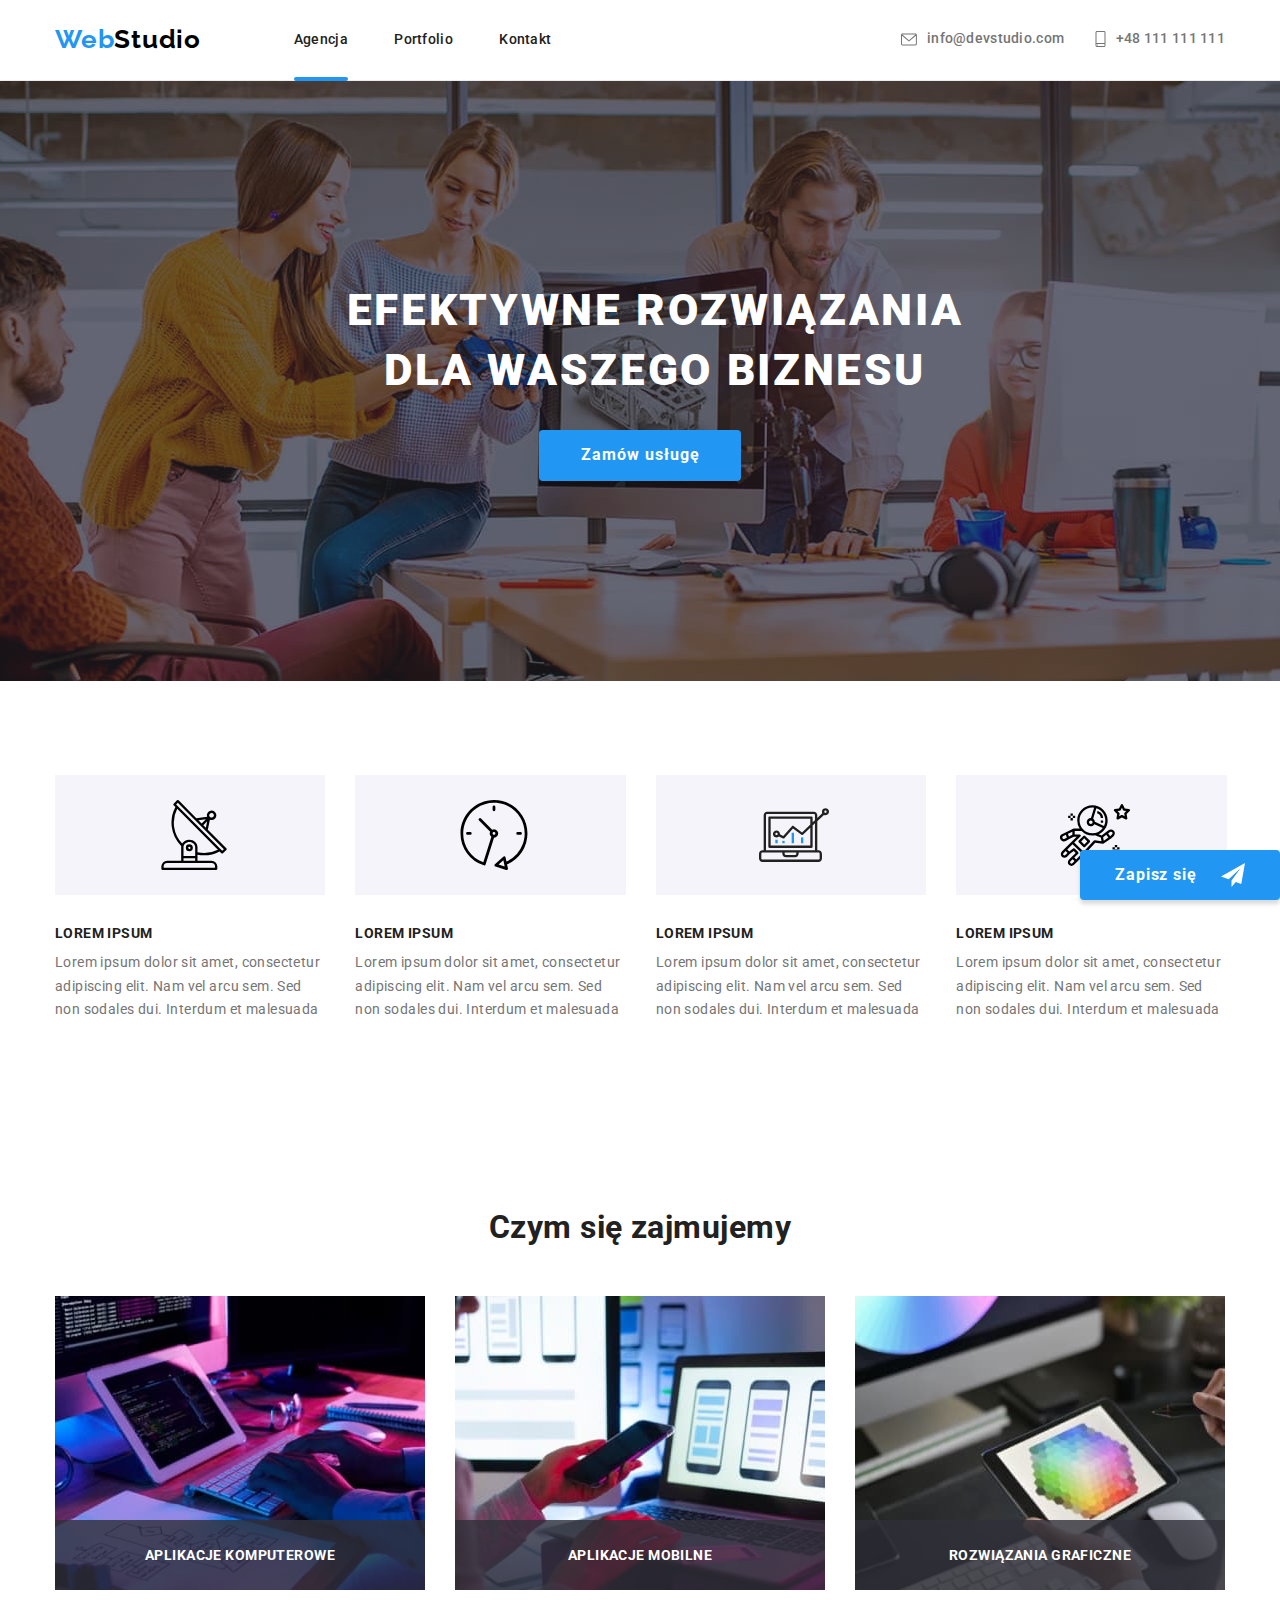
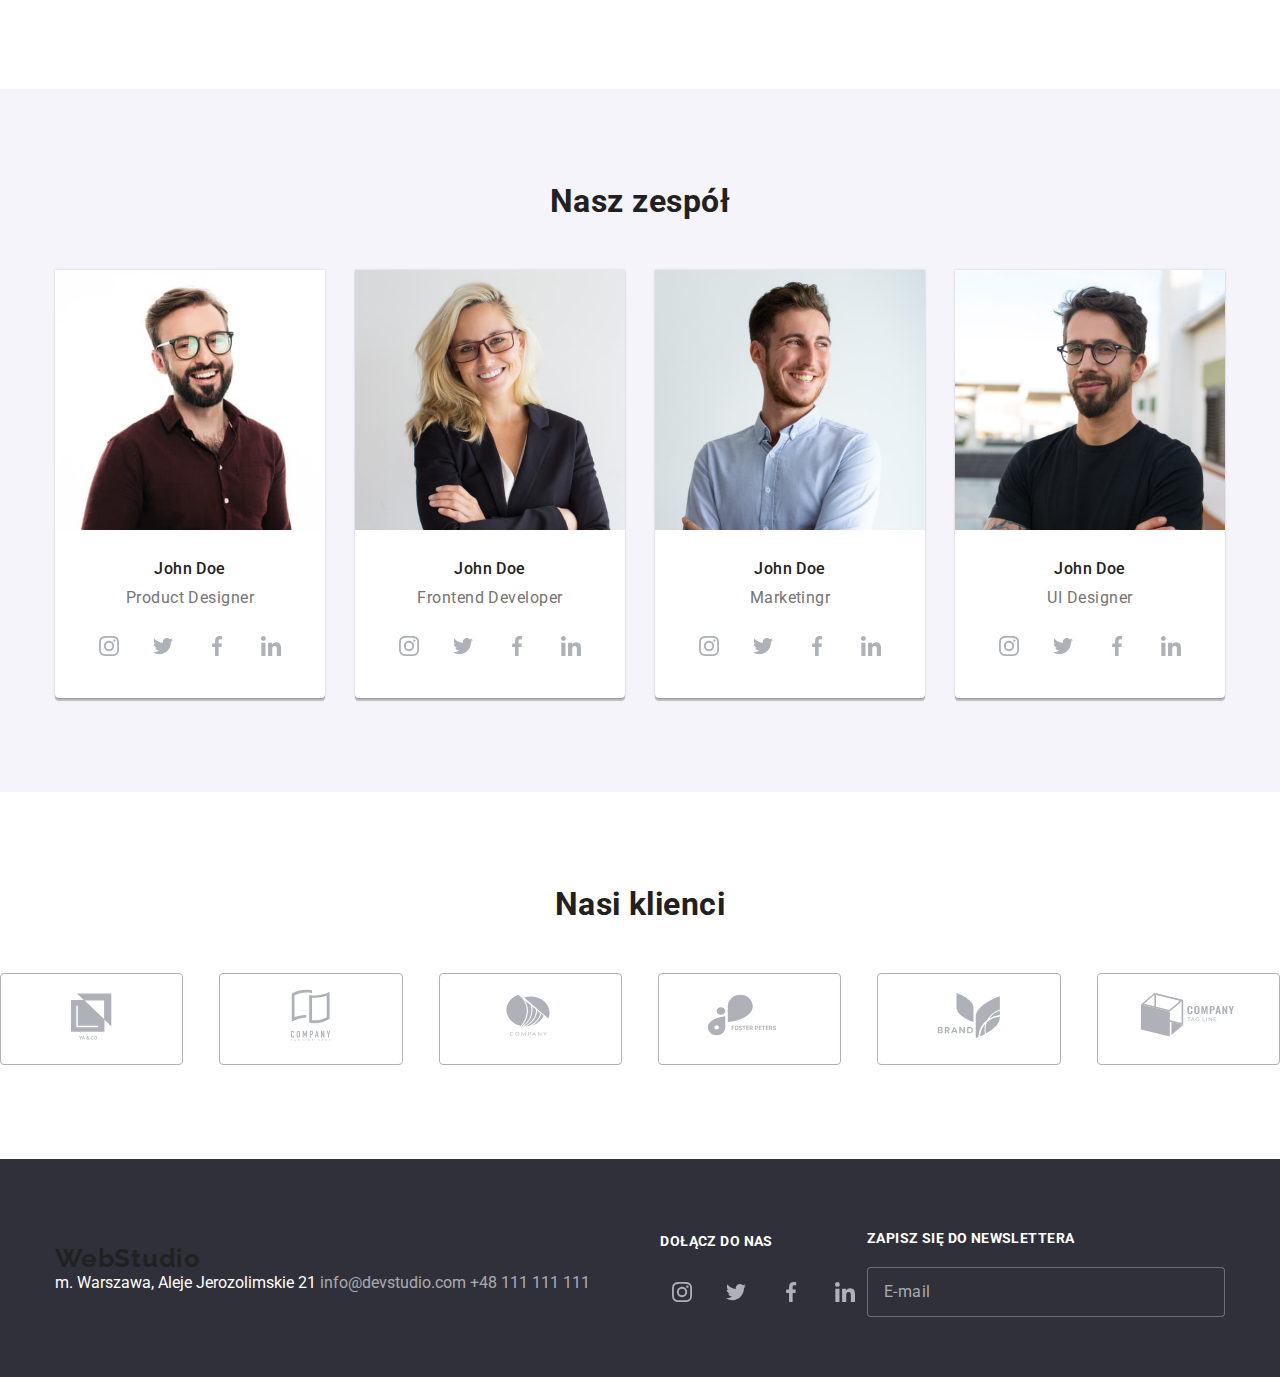
==== commit 45e8119b: "code update" ====
--- a/index.html
+++ b/index.html
@@ -62,57 +62,57 @@
       <section class="section">
         <div class="container main-description">
           <ul class="main-description__set list-display">
-            <li class="main-description__item">
-              <hgroup>
-                <div class="main-description__card">
+            <li class="set__item">
+              <hgroup class="item__group">
+                <div class="group__card">
                   <svg width="70" height="70">
                     <use href="./images/icons.svg#icon-antenna"></use>
                   </svg>
                 </div>
-                <h2 class="main-description__header">lorem ipsum</h2>
-                <p class="main-description__paragraph">
+                <h2 class="group__header">lorem ipsum</h2>
+                <p class="group__paragraph">
                   Lorem ipsum dolor sit amet, consectetur adipiscing elit. Nam vel arcu sem. Sed non
                   sodales dui. Interdum et malesuada
                 </p>
               </hgroup>
             </li>
-            <li class="main-description__item">
-              <hgroup>
-                <div class="main-description__card">
+            <li class="set__item">
+              <hgroup class="item__group">
+                <div class="group__card">
                   <svg width="70" height="70">
                     <use href="./images/icons.svg#icon-clock"></use>
                   </svg>
                 </div>
-                <h2 class="main-description__header">lorem ipsum</h2>
-                <p class="main-description__paragraph">
+                <h2 class="group__header">lorem ipsum</h2>
+                <p class="group__paragraph">
                   Lorem ipsum dolor sit amet, consectetur adipiscing elit. Nam vel arcu sem. Sed non
                   sodales dui. Interdum et malesuada
                 </p>
               </hgroup>
             </li>
-            <li class="main-description__item">
-              <hgroup>
-                <div class="main-description__card">
+            <li class="set__item">
+              <hgroup class="item__group">
+                <div class="group__card">
                   <svg width="70" height="70">
                     <use href="./images/icons.svg#icon-diagram"></use>
                   </svg>
                 </div>
-                <h2 class="main-description__header">lorem ipsum</h2>
-                <p class="main-description__paragraph">
+                <h2 class="group__header">lorem ipsum</h2>
+                <p class="group__paragraph">
                   Lorem ipsum dolor sit amet, consectetur adipiscing elit. Nam vel arcu sem. Sed non
                   sodales dui. Interdum et malesuada
                 </p>
               </hgroup>
             </li>
-            <li class="main-description__item">
-              <hgroup>
-                <div class="main-description__card">
+            <li class="set__item">
+              <hgroup class="item__group">
+                <div class="group__card">
                   <svg width="70" height="70">
                     <use href="./images/icons.svg#icon-astronaut"></use>
                   </svg>
                 </div>
-                <h2 class="main-description__header">lorem ipsum</h2>
-                <p class="main-description__paragraph">
+                <h2 class="group__header">lorem ipsum</h2>
+                <p class="group__paragraph">
                   Lorem ipsum dolor sit amet, consectetur adipiscing elit. Nam vel arcu sem. Sed non
                   sodales dui. Interdum et malesuada
                 </p>
@@ -165,46 +165,46 @@
       </section>
 
       <!--OUR TEAM-->
-      <section class="our-team section">
-        <div class="container">
-          <h2 class="hero-header">Nasz zespół</h2>
-          <ul class="list-display">
-            <li class="team-members-card">
-              <img
-                class="team-members-card__image"
+      <section class="our-team">
+        <div class="our-team__wrapper">
+          <h2 class="wrapper__header">Nasz zespół</h2>
+          <ul class="wrapper__list">
+            <li class="list__card">
+              <img
+                class="card__image"
                 src="images/team/person_1.jpg"
                 alt="Zdjęcie John'a Doe"
                 width="270"
                 height="260"
               />
-              <div class="team-members-card__name">John Doe</div>
-              <div class="team-members-card__job">Product Designer</div>
-              <div class="social-links">
-                <ul class="list-display social-links__list">
-                  <li class="social-links__icon-wrapper">
-                    <a href="#" class="social-links__link instagram-link">
-                      <svg class="instagram-icon" width="20" height="20">
+              <div class="card__name">John Doe</div>
+              <div class="card__job">Product Designer</div>
+              <div class="card__social">
+                <ul class="social__links">
+                  <li class="links__icon-set">
+                    <a href="#" class="icon-set__link icon-set__link-instagram">
+                      <svg class="link__instagram-icon" width="20" height="20">
                         <use href="./images/icons.svg#icon-instagram"></use>
                       </svg>
                     </a>
                   </li>
-                  <li class="social-links__icon-wrapper">
-                    <a href="#" class="social-links__link twitter-link">
-                      <svg class="twitter-icon" width="20" height="30">
+                  <li class="links__icon-set">
+                    <a href="#" class="icon-set__link icon-set__link-twitter">
+                      <svg class="link__twitter-icon" width="20" height="20">
                         <use href="./images/icons.svg#icon-twitter"></use>
                       </svg>
                     </a>
                   </li>
-                  <li class="social-links__icon-wrapper">
-                    <a href="#" class="social-links__link facebook-link">
-                      <svg class="facebook-icon" width="20" height="20">
+                  <li class="links__icon-set">
+                    <a href="#" class="icon-set__link icon-set__link-facebook">
+                      <svg class="link__facebook-icon" width="20" height="20">
                         <use href="./images/icons.svg#icon-facebook"></use>
                       </svg>
                     </a>
                   </li>
-                  <li class="social-links__icon-wrapper">
-                    <a href="#" class="social-links__link linkedin-link">
-                      <svg class="linkedin-icon" width="20" height="20">
+                  <li class="links__icon-set">
+                    <a href="#" class="icon-set__link icon-set__link-linkedin">
+                      <svg class="link__linkedin-icon" width="20" height="20">
                         <use href="./images/icons.svg#icon-linkedin"></use>
                       </svg>
                     </a>
@@ -212,42 +212,42 @@
                 </ul>
               </div>
             </li>
-            <li class="team-members-card">
-              <img
-                class="team-members-card__image"
+            <li class="list__card">
+              <img
+                class="card__image"
                 src="images/team/person_2.jpg"
-                alt="Zdjęcie John'a Doe"
+                alt="Zdjęcie Jane Doe"
                 width="270"
                 height="260"
               />
-              <div class="team-members-card__name">Jane Doe</div>
-              <div class="team-members-card__job">Frontend Developer</div>
-              <div class="social-links">
-                <ul class="list-display social-links__list">
-                  <li class="social-links__icon-wrapper">
-                    <a href="#" class="social-links__link instagram-link">
-                      <svg class="instagram-icon" width="20" height="20">
+              <div class="card__name">John Doe</div>
+              <div class="card__job">Frontend Developer</div>
+              <div class="card__social">
+                <ul class="social__links">
+                  <li class="links__icon-set">
+                    <a href="#" class="icon-set__link icon-set__link-instagram">
+                      <svg class="link__instagram-icon" width="20" height="20">
                         <use href="./images/icons.svg#icon-instagram"></use>
                       </svg>
                     </a>
                   </li>
-                  <li class="social-links__icon-wrapper">
-                    <a href="#" class="social-links__link twitter-link">
-                      <svg class="twitter-icon" width="20" height="30">
+                  <li class="links__icon-set">
+                    <a href="#" class="icon-set__link icon-set__link-twitter">
+                      <svg class="link__twitter-icon" width="20" height="20">
                         <use href="./images/icons.svg#icon-twitter"></use>
                       </svg>
                     </a>
                   </li>
-                  <li class="social-links__icon-wrapper">
-                    <a href="#" class="social-links__link facebook-link">
-                      <svg class="facebook-icon" width="20" height="20">
+                  <li class="links__icon-set">
+                    <a href="#" class="icon-set__link icon-set__link-facebook">
+                      <svg class="link__facebook-icon" width="20" height="20">
                         <use href="./images/icons.svg#icon-facebook"></use>
                       </svg>
                     </a>
                   </li>
-                  <li class="social-links__icon-wrapper">
-                    <a href="#" class="social-links__link linkedin-link">
-                      <svg class="linkedin-icon" width="20" height="20">
+                  <li class="links__icon-set">
+                    <a href="#" class="icon-set__link icon-set__link-linkedin">
+                      <svg class="link__linkedin-icon" width="20" height="20">
                         <use href="./images/icons.svg#icon-linkedin"></use>
                       </svg>
                     </a>
@@ -255,42 +255,42 @@
                 </ul>
               </div>
             </li>
-            <li class="team-members-card">
-              <img
-                class="team-members-card__image"
+            <li class="list__card">
+              <img
+                class="card__image"
                 src="images/team/person_3.jpg"
                 alt="Zdjęcie John'a Doe"
                 width="270"
                 height="260"
               />
-              <div class="team-members-card__name">John Doe</div>
-              <div class="team-members-card__job">Marketing</div>
-              <div class="social-links">
-                <ul class="list-display social-links__list">
-                  <li class="social-links__icon-wrapper">
-                    <a href="#" class="social-links__link instagram-link">
-                      <svg class="instagram-icon" width="20" height="20">
+              <div class="card__name">John Doe</div>
+              <div class="card__job">Marketingr</div>
+              <div class="card__social">
+                <ul class="social__links">
+                  <li class="links__icon-set">
+                    <a href="#" class="icon-set__link icon-set__link-instagram">
+                      <svg class="link__instagram-icon" width="20" height="20">
                         <use href="./images/icons.svg#icon-instagram"></use>
                       </svg>
                     </a>
                   </li>
-                  <li class="social-links__icon-wrapper">
-                    <a href="#" class="social-links__link twitter-link">
-                      <svg class="twitter-icon" width="20" height="30">
+                  <li class="links__icon-set">
+                    <a href="#" class="icon-set__link icon-set__link-twitter">
+                      <svg class="link__twitter-icon" width="20" height="20">
                         <use href="./images/icons.svg#icon-twitter"></use>
                       </svg>
                     </a>
                   </li>
-                  <li class="social-links__icon-wrapper">
-                    <a href="#" class="social-links__link facebook-link">
-                      <svg class="facebook-icon" width="20" height="20">
+                  <li class="links__icon-set">
+                    <a href="#" class="icon-set__link icon-set__link-facebook">
+                      <svg class="link__facebook-icon" width="20" height="20">
                         <use href="./images/icons.svg#icon-facebook"></use>
                       </svg>
                     </a>
                   </li>
-                  <li class="social-links__icon-wrapper">
-                    <a href="#" class="social-links__link linkedin-link">
-                      <svg class="linkedin-icon" width="20" height="20">
+                  <li class="links__icon-set">
+                    <a href="#" class="icon-set__link icon-set__link-linkedin">
+                      <svg class="link__linkedin-icon" width="20" height="20">
                         <use href="./images/icons.svg#icon-linkedin"></use>
                       </svg>
                     </a>
@@ -298,42 +298,42 @@
                 </ul>
               </div>
             </li>
-            <li class="team-members-card">
-              <img
-                class="team-members-card__image"
+            <li class="list__card">
+              <img
+                class="card__image"
                 src="images/team/person_4.jpg"
                 alt="Zdjęcie John'a Doe"
                 width="270"
                 height="260"
               />
-              <div class="team-members-card__name">John Doe</div>
-              <div class="team-members-card__job">UI Designer</div>
-              <div class="social-links">
-                <ul class="list-display social-links__list">
-                  <li class="social-links__icon-wrapper">
-                    <a href="#" class="social-links__link instagram-link">
-                      <svg class="instagram-icon" width="20" height="20">
+              <div class="card__name">John Doe</div>
+              <div class="card__job">UI Designer</div>
+              <div class="card__social">
+                <ul class="social__links">
+                  <li class="links__icon-set">
+                    <a href="#" class="icon-set__link icon-set__link-instagram">
+                      <svg class="link__instagram-icon" width="20" height="20">
                         <use href="./images/icons.svg#icon-instagram"></use>
                       </svg>
                     </a>
                   </li>
-                  <li class="social-links__icon-wrapper">
-                    <a href="#" class="social-links__link twitter-link">
-                      <svg class="twitter-icon" width="20" height="30">
+                  <li class="links__icon-set">
+                    <a href="#" class="icon-set__link icon-set__link-twitter">
+                      <svg class="link__twitter-icon" width="20" height="20">
                         <use href="./images/icons.svg#icon-twitter"></use>
                       </svg>
                     </a>
                   </li>
-                  <li class="social-links__icon-wrapper">
-                    <a href="#" class="social-links__link facebook-link">
-                      <svg class="facebook-icon" width="20" height="20">
+                  <li class="links__icon-set">
+                    <a href="#" class="icon-set__link icon-set__link-facebook">
+                      <svg class="link__facebook-icon" width="20" height="20">
                         <use href="./images/icons.svg#icon-facebook"></use>
                       </svg>
                     </a>
                   </li>
-                  <li class="social-links__icon-wrapper">
-                    <a href="#" class="social-links__link linkedin-link">
-                      <svg class="linkedin-icon" width="20" height="20">
+                  <li class="links__icon-set">
+                    <a href="#" class="icon-set__link icon-set__link-linkedin">
+                      <svg class="link__linkedin-icon" width="20" height="20">
                         <use href="./images/icons.svg#icon-linkedin"></use>
                       </svg>
                     </a>
@@ -346,48 +346,48 @@
       </section>
 
       <!--OUR CLIENTS-->
-      <section class="our-clients section">
-        <div class="container">
-          <h2 class="hero-header">Nasi klienci</h2>
-          <ul class="our-clients-list list-display">
-            <li class="our-clients-list__item">
-              <a href="#" class="our-clients-list__link">
-                <svg class="our-clients-list__icon" width="106" height="60">
+      <section class="our-clients">
+        <div class="our-clients__wrapper">
+          <h2 class="wrapper__header">Nasi klienci</h2>
+          <ul class="wrapper__list">
+            <li class="list__client-card">
+              <a href="#" class="client-card__link">
+                <svg class="link__client-icon" width="106" height="60">
                   <use href="./images/icons.svg#icon-client_1"></use>
                 </svg>
               </a>
             </li>
-            <li class="our-clients-list__item">
-              <a href="#" class="our-clients-list__link">
-                <svg class="our-clients-list__icon" width="106" height="60">
+            <li class="list__client-card">
+              <a href="#" class="client-card__link">
+                <svg class="link__client-icon" width="106" height="60">
                   <use href="./images/icons.svg#icon-client_2"></use>
                 </svg>
               </a>
             </li>
-            <li class="our-clients-list__item">
-              <a href="#" class="our-clients-list__link">
-                <svg class="our-clients-list__icon" width="106" height="60">
+            <li class="list__client-card">
+              <a href="#" class="client-card__link">
+                <svg class="link__client-icon" width="106" height="60">
                   <use href="./images/icons.svg#icon-client_3"></use>
                 </svg>
               </a>
             </li>
-            <li class="our-clients-list__item">
-              <a href="#" class="our-clients-list__link">
-                <svg class="our-clients-list__icon" width="106" height="60">
+            <li class="list__client-card">
+              <a href="#" class="client-card__link">
+                <svg class="link__client-icon" width="106" height="60">
                   <use href="./images/icons.svg#icon-client_4"></use>
                 </svg>
               </a>
             </li>
-            <li class="our-clients-list__item">
-              <a href="#" class="our-clients-list__link">
-                <svg class="our-clients-list__icon" width="106" height="60">
+            <li class="list__client-card">
+              <a href="#" class="client-card__link">
+                <svg class="link__client-icon" width="106" height="60">
                   <use href="./images/icons.svg#icon-client_5"></use>
                 </svg>
               </a>
             </li>
-            <li class="our-clients-list__item">
-              <a href="#" class="our-clients-list__link">
-                <svg class="our-clients-list__icon" width="106" height="60">
+            <li class="list__client-card">
+              <a href="#" class="client-card__link">
+                <svg class="link__client-icon" width="106" height="60">
                   <use href="./images/icons.svg#icon-client_6"></use>
                 </svg>
               </a>
@@ -397,49 +397,47 @@
       </section>
     </main>
     <footer class="footer">
-      <div class="footer__list container list-display">
-        <address class="address">
-          <a class="page-logo page-logo--footer-right" href="index.html">
-            <span class="page-logo page-logo--footer-left">Web</span>Studio
+      <div class="footer__wrapper">
+        <address class="wrapper__address">
+          <a class="address__logo address__logo--right" href="index.html">
+            <span class="address__logo address__logo--left">Web</span>Studio
           </a>
-          <div class="footer-contact">
-            <a class="footer-contact__address-link" href="" target="_blank">
+          <div class="address__link">
+            <a class="link__address-link" href="" target="_blank">
               m. Warszawa, Aleje Jerozolimskie 21
             </a>
-            <a class="footer-contact__contact-link" href="mailto:info@devstudio.com"
-              >info@devstudio.com</a
-            >
-            <a class="footer-contact__contact-link" href="tel:48111111111">+48 111 111 111</a>
+            <a class="link__contact-link" href="mailto:info@devstudio.com">info@devstudio.com</a>
+            <a class="link__contact-link" href="tel:48111111111">+48 111 111 111</a>
           </div>
         </address>
-        <div class="footer-icons">
+        <div class="wrapper__footer-icons">
           <h3 class="footer-icons__header">dołącz do nas</h3>
-          <div class="social-links">
-            <ul class="social-links__list list-display">
-              <li class="social-links__icon-wrapper social-links__icon-wrapper--footer-background">
-                <a href="#" class="social-links__link instagram-link">
-                  <svg class="instagram-icon instagram-icon--footer-color" width="20" height="20">
+          <div class="footer-icons__social">
+            <ul class="social__links">
+              <li class="links__icon-set links__icon-set--footerbg">
+                <a href="#" class="icon-set__link icon-set__link-instagram">
+                  <svg class="link__instagram-icon" width="20" height="20">
                     <use href="./images/icons.svg#icon-instagram"></use>
                   </svg>
                 </a>
               </li>
-              <li class="social-links__icon-wrapper social-links__icon-wrapper--footer-background">
-                <a href="#" class="social-links__link twitter-link">
-                  <svg class="twitter-icon twitter-icon--footer-color" width="20" height="30">
+              <li class="links__icon-set links__icon-set--footerbg">
+                <a href="#" class="icon-set__link icon-set__link-twitter">
+                  <svg class="link__twitter-icon" width="20" height="20">
                     <use href="./images/icons.svg#icon-twitter"></use>
                   </svg>
                 </a>
               </li>
-              <li class="social-links__icon-wrapper social-links__icon-wrapper--footer-background">
-                <a href="#" class="social-links__link facebook-link">
-                  <svg class="facebook-icon facebook-icon--footer-color" width="20" height="20">
+              <li class="links__icon-set links__icon-set--footerbg">
+                <a href="#" class="icon-set__link icon-set__link-facebook">
+                  <svg class="link__facebook-icon" width="20" height="20">
                     <use href="./images/icons.svg#icon-facebook"></use>
                   </svg>
                 </a>
               </li>
-              <li class="social-links__icon-wrapper social-links__icon-wrapper--footer-background">
-                <a href="#" class="social-links__link linkedin-link">
-                  <svg class="linkedin-icon linkedin-icon--footer-color" width="20" height="20">
+              <li class="links__icon-set links__icon-set--footerbg">
+                <a href="#" class="icon-set__link icon-set__link-linkedin">
+                  <svg class="link__linkedin-icon" width="20" height="20">
                     <use href="./images/icons.svg#icon-linkedin"></use>
                   </svg>
                 </a>
--- a/css/main.min.css
+++ b/css/main.min.css
@@ -1 +1 @@
-*{text-decoration:none;color:inherit;margin:0;padding:0}body{font-family:"Roboto",sans-serif;color:#212121}.container{margin:0 auto;width:75rem;padding:0 .938rem}.section{padding:5.875rem 0}.list-display{list-style:none;display:-webkit-box;display:-ms-flexbox;display:flex;-webkit-box-align:center;-ms-flex-align:center;align-items:center;-webkit-box-pack:justify;-ms-flex-pack:justify;justify-content:space-between}.hero-header{text-align:center;font-size:2rem;line-height:1.17;letter-spacing:.03rem;margin-bottom:3.1rem}.address{font-style:normal}.header-style{-webkit-box-pack:start;-ms-flex-pack:start;justify-content:flex-start}.header{padding:1.5rem 0rem 1.563rem;border-bottom:.06rem solid #ececec}.header-mail-section{display:-webkit-box;display:-ms-flexbox;display:flex;-webkit-box-pack:center;-ms-flex-pack:center;justify-content:center;-webkit-box-align:center;-ms-flex-align:center;align-items:center;-webkit-column-gap:.63rem;-moz-column-gap:.63rem;column-gap:.63rem}.header-mail-section:hover .header-mail-section__envelope-icon{fill:#2196f3}.header-mail-section:hover .header-mail-section__link{color:#2196f3}.header-mail-section:has(>.header-mail-section__link:focus) .header-mail-section__envelope-icon{fill:#2196f3}.header-tel-section{display:-webkit-box;display:-ms-flexbox;display:flex;-webkit-box-pack:center;-ms-flex-pack:center;justify-content:center;-webkit-box-align:center;-ms-flex-align:center;align-items:center;-webkit-column-gap:.63rem;-moz-column-gap:.63rem;column-gap:.63rem}.header-tel-section:hover .header-tel-section__smartphone-icon{fill:#2196f3}.header-tel-section:hover .header-tel-section__link{color:#2196f3}.header-tel-section:has(>.header-tel-section__link:focus) .header-tel-section__smartphone-icon{fill:#2196f3}.header-mail-section__link{color:#757575;font-weight:500;font-size:.9rem;line-height:1.17;letter-spacing:.02em;-webkit-transition-property:color;transition-property:color;-webkit-transition-duration:250ms;transition-duration:250ms;-webkit-transition-timing-function:cubic-bezier(0.4, 0, 0.2, 1);transition-timing-function:cubic-bezier(0.4, 0, 0.2, 1);margin-right:1.9rem}.header-mail-section__link:focus{color:#2196f3}.header-tel-section__link{color:#757575;font-weight:500;font-size:.9rem;line-height:1.17;letter-spacing:.02em;-webkit-transition-property:color;transition-property:color;-webkit-transition-duration:250ms;transition-duration:250ms;-webkit-transition-timing-function:cubic-bezier(0.4, 0, 0.2, 1);transition-timing-function:cubic-bezier(0.4, 0, 0.2, 1)}.header-tel-section__link:focus{color:#2196f3}.header-mail-section__envelope-icon{fill:#757575;cursor:pointer;-webkit-transition-property:fill;transition-property:fill;-webkit-transition-duration:250ms;transition-duration:250ms;-webkit-transition-timing-function:cubic-bezier(0.4, 0, 0.2, 1);transition-timing-function:cubic-bezier(0.4, 0, 0.2, 1)}.header-tel-section__smartphone-icon{fill:#757575;cursor:pointer;-webkit-transition-property:fill;transition-property:fill;-webkit-transition-duration:250ms;transition-duration:250ms;-webkit-transition-timing-function:cubic-bezier(0.4, 0, 0.2, 1);transition-timing-function:cubic-bezier(0.4, 0, 0.2, 1)}.main-nav{-webkit-box-flex:1;-ms-flex:1;flex:1}.main-nav__list{-webkit-box-pack:start;-ms-flex-pack:start;justify-content:flex-start;-webkit-column-gap:2.9rem;-moz-column-gap:2.9rem;column-gap:2.9rem}.main-nav__link{font-weight:500;font-size:.9rem;line-height:1.03;letter-spacing:.02em;-webkit-transition-property:color;transition-property:color;-webkit-transition-duration:250ms;transition-duration:250ms;-webkit-transition-timing-function:cubic-bezier(0.4, 0, 0.2, 1);transition-timing-function:cubic-bezier(0.4, 0, 0.2, 1)}.main-nav__link:hover{color:#2196f3}.main-nav__link:focus{color:#2196f3}.main-nav__item--is-active{position:relative}.main-nav__item--is-active .main-nav__link{color:#2196f3}.main-nav__item--is-active::after{content:"";position:absolute;top:2.84rem;left:0;display:inline-block;width:100%;height:.25rem;background-color:#2196f3;border-radius:.13rem}.page-logo{font-family:"Raleway",sans-serif;font-weight:700;font-size:1.625rem;line-height:1.18;letter-spacing:.03em}.page-logo--left{color:#2196f3}.page-logo--right{color:#000;margin-right:5.8rem}.page-logo--footer-left{color:#2196f3}.page-logo--footer-right{color:#fff}.social-links__icon-wrapper{display:-webkit-box;display:-ms-flexbox;display:flex;-webkit-box-pack:center;-ms-flex-pack:center;justify-content:center;-webkit-box-align:center;-ms-flex-align:center;align-items:center;width:2.75rem;height:2.75rem;border-radius:50%;-webkit-transition-property:background-color,fill;transition-property:background-color,fill;-webkit-transition-duration:250ms;transition-duration:250ms;-webkit-transition-timing-function:cubic-bezier(0.4, 0, 0.2, 1);transition-timing-function:cubic-bezier(0.4, 0, 0.2, 1);cursor:pointer}.social-links__icon-wrapper:hover{background-color:#2196f3}.social-links__icon-wrapper:hover .instagram-icon,.social-links__icon-wrapper:hover .twitter-icon,.social-links__icon-wrapper:hover .facebook-icon,.social-links__icon-wrapper:hover .linkedin-icon{fill:#fff}.social-links__icon-wrapper .social-links__link{width:1.875rem;height:1.875rem;display:-webkit-box;display:-ms-flexbox;display:flex;-webkit-box-pack:center;-ms-flex-pack:center;justify-content:center;-webkit-box-align:center;-ms-flex-align:center;align-items:center}.instagram-icon,.twitter-icon,.facebook-icon,.linkedin-icon{fill:#afb1b8}.instagram-icon:hover,.twitter-icon:hover,.facebook-icon:hover,.linkedin-icon:hover{fill:#fff}.social-links__link:focus .instagram-icon,.social-links__link:focus .twitter-icon,.social-links__link:focus .facebook-icon,.social-links__link:focus .linkedin-icon{fill:#fff}.social-links__icon-wrapper:has(>.social-links__link:focus){background-color:#2196f3}.social-links__list{-webkit-box-pack:justify;-ms-flex-pack:justify;justify-content:space-between;-webkit-column-gap:.63rem;-moz-column-gap:.63rem;column-gap:.63rem;margin-top:.38rem}.social-links__icon-wrapper--footer-background{background-color:rgba(255,255,255,.1)}.instagram-icon--footer-color,.twitter-icon--footer-color,.facebook-icon--footer-color,.linkedin-icon--footer-color{fill:#fff}.main-slogan{background-image:-webkit-gradient(linear, left top, right top, from(rgba(47, 48, 58, 0.4)), to(rgba(47, 48, 58, 0.4))),url("../images/section/header_background.jpg");background-image:linear-gradient(to right, rgba(47, 48, 58, 0.4), rgba(47, 48, 58, 0.4)),url("../images/section/header_background.jpg");background-color:rgba(47,48,58,.4);background-repeat:no-repeat;background-position:center;text-align:center}.main-slogan__text{color:#fff;text-transform:uppercase;text-align:center;width:43.5rem;margin-top:6.63rem;font-weight:900;font-size:2.75rem;letter-spacing:.06em;line-height:1.36;margin:6.625rem 15.75rem 1.875rem}.hero-list__item{position:relative}.hero-list__label{position:absolute;left:0;top:14rem;width:100%;height:4.38rem;background-color:rgba(47,48,58,.8)}.hero-list__slogan{font-weight:700;font-size:.88rem;line-height:1rem;text-align:center;margin-top:1.69rem;letter-spacing:.03em;text-transform:uppercase;color:#fff}.main-description{padding-bottom:0}.main-description__set{-webkit-column-gap:1.875rem;-moz-column-gap:1.875rem;column-gap:1.875rem}.main-description__item{-ms-flex-preferred-size:calc((100% - 5.6rem)/4);flex-basis:calc((100% - 5.6rem)/4)}.main-description__card{background-color:#f5f4fa;height:7.5rem;margin-bottom:1.88rem;padding-left:6.48rem;padding-top:1.56rem}.main-description__header{text-transform:uppercase;margin-bottom:.63rem;font-weight:700;font-size:.86rem;line-height:1.17;letter-spacing:.03em}.main-description__paragraph{color:#757575;width:16.9rem;font-size:.86rem;line-height:1.7;letter-spacing:.03em}.our-team{background-color:#f5f4fa}.team-members-card{display:-webkit-box;display:-ms-flexbox;display:flex;-webkit-box-orient:vertical;-webkit-box-direction:normal;-ms-flex-direction:column;flex-direction:column;-webkit-box-pack:center;-ms-flex-pack:center;justify-content:center;-webkit-box-align:center;-ms-flex-align:center;align-items:center;row-gap:.63rem;padding-bottom:1.88rem;background-color:#fff;-webkit-box-shadow:0rem .06rem .19rem rgba(0,0,0,.12),0rem .06rem .06rem rgba(0,0,0,.14),0rem .13rem .06rem rgba(0,0,0,.2);box-shadow:0rem .06rem .19rem rgba(0,0,0,.12),0rem .06rem .06rem rgba(0,0,0,.14),0rem .13rem .06rem rgba(0,0,0,.2);border-radius:0rem 0rem .25rem .25rem}.team-members-card__image{display:block;margin-bottom:1.25rem}.team-members-card__name{font-weight:500;font-size:1rem;line-height:1.17;letter-spacing:.03em}.team-members-card__job{color:#757575;font-size:1rem;line-height:1.17;letter-spacing:.03em}.our-clients-list__icon{fill:#afb1b8;-webkit-transition-property:fill;transition-property:fill;-webkit-transition-duration:250ms;transition-duration:250ms;-webkit-transition-timing-function:cubic-bezier(0.4, 0, 0.2, 1);transition-timing-function:cubic-bezier(0.4, 0, 0.2, 1)}.our-clients-list__item{display:-webkit-box;display:-ms-flexbox;display:flex;-webkit-box-pack:center;-ms-flex-pack:center;justify-content:center;-webkit-box-align:center;-ms-flex-align:center;align-items:center;-ms-flex-preferred-size:calc((100% - 11.25rem)/6);flex-basis:calc((100% - 11.25rem)/6);height:5.75rem;border:.06rem solid #afb1b8;border-radius:.25rem;-webkit-transition-property:border-color,fill;transition-property:border-color,fill;-webkit-transition-duration:250ms;transition-duration:250ms;-webkit-transition-timing-function:cubic-bezier(0.4, 0, 0.2, 1);transition-timing-function:cubic-bezier(0.4, 0, 0.2, 1)}.our-clients-list__item:hover{cursor:pointer;border:.06rem solid #2196f3;border-radius:.25rem}.our-clients-list__item:hover .our-clients-list__icon{cursor:pointer;fill:#2196f3}.our-clients-list__item:has(>.our-clients-list__link:focus) .our-clients-list__icon{fill:#2196f3}.our-clients-list__item:has(>.our-clients-list__link:focus){border:.06rem solid #2196f3;border-radius:.25rem}.backdrop{position:fixed;left:0;top:0;width:100%;height:100%;background-color:rgba(0,0,0,.5)}.modal{position:absolute;top:50%;left:50%;width:33rem;height:36.31rem;padding:2.5rem;background-color:#fff;-webkit-transform:translate(-50%, -50%);transform:translate(-50%, -50%);-webkit-transition-duration:250ms;transition-duration:250ms;-webkit-transition-timing-function:cubic-bezier(0.4, 0, 0.2, 1);transition-timing-function:cubic-bezier(0.4, 0, 0.2, 1)}.backdrop.is-hidden .modal{-webkit-transform:translate(-50%, -50%) scale(0.5);transform:translate(-50%, -50%) scale(0.5)}.is-hidden{pointer-events:none;visibility:hidden;opacity:0;-webkit-transition-duration:250ms;transition-duration:250ms;-webkit-transition-timing-function:cubic-bezier(0.4, 0, 0.2, 1);transition-timing-function:cubic-bezier(0.4, 0, 0.2, 1)}.modal-form{position:relative;display:-webkit-box;display:-ms-flexbox;display:flex;row-gap:.63rem;-webkit-box-orient:vertical;-webkit-box-direction:normal;-ms-flex-direction:column;flex-direction:column}.modal-form__header{font-weight:700;font-size:1.25rem;line-height:1.44rem;text-align:center;letter-spacing:.03em;margin-bottom:.5rem;color:#212121}.modal-form__label{display:-webkit-box;display:-ms-flexbox;display:flex;position:relative;-webkit-box-orient:vertical;-webkit-box-direction:normal;-ms-flex-direction:column;flex-direction:column;-webkit-box-pack:center;-ms-flex-pack:center;justify-content:center;row-gap:.25rem;font-size:.75rem;line-height:.88rem;letter-spacing:.01em;color:#757575}.modal-form__input{width:28rem;height:2.5rem;padding-left:2.63rem;border:.06rem solid rgba(33,33,33,.2);border-radius:.25rem;outline:none;-webkit-transition:border 250ms cubic-bezier(0.4, 0, 0.2, 1);transition:border 250ms cubic-bezier(0.4, 0, 0.2, 1)}.modal-form__input:focus{border:.06rem solid #2196f3;border:.06rem solid #2196f3}.modal-form__input:focus+.modal-form__icon{fill:#2196f3}.form-footer{position:relative;display:-webkit-box;display:-ms-flexbox;display:flex;-webkit-box-pack:center;-ms-flex-pack:center;justify-content:center;-webkit-box-align:center;-ms-flex-align:center;align-items:center;font-size:.88rem;line-height:1.5rem;letter-spacing:.03em;color:#757575}.form-footer__policy-label{display:-webkit-box;display:-ms-flexbox;display:flex;-webkit-box-pack:center;-ms-flex-pack:center;justify-content:center;-webkit-box-align:center;-ms-flex-align:center;align-items:center}.form-footer__policy-label:hover{cursor:pointer}.form-footer__policy-input{position:absolute;display:inline-block;left:.81rem;opacity:0;cursor:pointer}.form-footer__checkbox-unchecked{margin-right:.44rem}.form-footer__checkbox-checked{margin-right:.44rem;display:none;fill:#fff}.form-footer__policy-input:focus+.form-footer__checkbox-unchecked{-webkit-box-shadow:0 0 0 .19rem #2196f3;box-shadow:0 0 0 .19rem #2196f3}.form-footer__policy-input:checked~.form-footer__checkbox-checked{display:inline-block}.form-footer__policy-input:checked+.form-footer__checkbox-unchecked{display:none}.form-footer__link{text-decoration:underline;color:#2196f3}.modal-form__comment-section{resize:none;padding:.75rem 1rem;border:.06rem solid rgba(33,33,33,.2);border-radius:.25rem;outline:none;-webkit-transition:border 250ms cubic-bezier(0.4, 0, 0.2, 1);transition:border 250ms cubic-bezier(0.4, 0, 0.2, 1)}.modal-form__comment-section:focus{border:.06rem solid #2196f3}.modal-form__comment-section::-webkit-input-placeholder{font-size:.75rem;line-height:.88rem;letter-spacing:.01em;color:rgba(117,117,117,.5)}.modal-form__comment-section::-moz-placeholder{font-size:.75rem;line-height:.88rem;letter-spacing:.01em;color:rgba(117,117,117,.5)}.modal-form__comment-section:-ms-input-placeholder{font-size:.75rem;line-height:.88rem;letter-spacing:.01em;color:rgba(117,117,117,.5)}.modal-form__comment-section::-ms-input-placeholder{font-size:.75rem;line-height:.88rem;letter-spacing:.01em;color:rgba(117,117,117,.5)}.modal-form__comment-section::placeholder{font-size:.75rem;line-height:.88rem;letter-spacing:.01em;color:rgba(117,117,117,.5)}.button--modal-footer{position:absolute;bottom:2.5rem;left:50%;-webkit-transform:translateX(-50%);transform:translateX(-50%);width:12.5rem;height:3.13rem}.modal-form__icon{position:absolute;left:.88rem;top:1.81rem;fill:#212121;-webkit-transition:fill 250ms cubic-bezier(0.4, 0, 0.2, 1);transition:fill 250ms cubic-bezier(0.4, 0, 0.2, 1)}.portfolio-nav__set{margin-bottom:3.13rem;-webkit-box-pack:center;-ms-flex-pack:center;justify-content:center;-webkit-column-gap:.5rem;-moz-column-gap:.5rem;column-gap:.5rem}.product-set__name{font-weight:700;font-size:1.1rem;letter-spacing:.06em;line-height:2}.product-set__type{color:#757575;font-size:1rem;line-height:1.9}.product-set{-ms-flex-wrap:wrap;flex-wrap:wrap;row-gap:2rem}.product-set__item{-ms-flex-preferred-size:calc((100% - 5.62rem)/3);flex-basis:calc((100% - 5.62rem)/3);-webkit-transition-property:-webkit-box-shadow;transition-property:-webkit-box-shadow;transition-property:box-shadow;transition-property:box-shadow, -webkit-box-shadow;-webkit-transition-duration:250ms;transition-duration:250ms;-webkit-transition-timing-function:cubic-bezier(0.4, 0, 0.2, 1);transition-timing-function:cubic-bezier(0.4, 0, 0.2, 1)}.product-set__item:hover{-webkit-box-shadow:0rem .06rem .06rem rgba(0,0,0,.12),0rem .25rem .25rem rgba(0,0,0,.06),.06rem .25rem .36rem rgba(0,0,0,.16);box-shadow:0rem .06rem .06rem rgba(0,0,0,.12),0rem .25rem .25rem rgba(0,0,0,.06),.06rem .25rem .36rem rgba(0,0,0,.16);cursor:pointer}.product-set__item:hover .product-set__overlay{-webkit-transform:translateY(0);transform:translateY(0)}.product-set__image{display:block;position:relative;overflow:hidden;width:100%;height:18.38rem}.product-set__overlay{position:absolute;bottom:0;left:0;width:100%;height:100%;background-color:rgba(33,150,243,.9);-webkit-transform:translateY(100%);transform:translateY(100%);-webkit-transition-duration:250ms;transition-duration:250ms;-webkit-transition-timing-function:cubic-bezier(0.4, 0, 0.2, 1);transition-timing-function:cubic-bezier(0.4, 0, 0.2, 1)}.product-set__text{font-size:1.13rem;line-height:1.56;color:#fff;margin:3.06rem 2.81rem 3.06rem 1.5rem}.product-set__footer{padding:1.37rem 1.5rem;border:solid #eee;border-width:0rem .05rem .05rem .05rem}.footer{background-color:#2f303a;padding:3.75rem 0rem 3.75rem}.footer-contact{display:-webkit-box;display:-ms-flexbox;display:flex;-webkit-box-orient:vertical;-webkit-box-direction:normal;-ms-flex-direction:column;flex-direction:column;-webkit-box-align:start;-ms-flex-align:start;align-items:flex-start;row-gap:.563rem;margin-top:1.25rem;font-size:.875rem;line-height:1.7;letter-spacing:.03em}.footer-contact__address-link{color:#fff}.footer-contact__address-link:hover{color:#2196f3}.footer-contact__address-link:focus{color:#2196f3}.footer-contact__contact-link{color:rgba(255,255,255,.6);-webkit-transition-property:color;transition-property:color;-webkit-transition-duration:250ms;transition-duration:250ms;-webkit-transition-timing-function:cubic-bezier(0.4, 0, 0.2, 1);transition-timing-function:cubic-bezier(0.4, 0, 0.2, 1)}.footer-contact__contact-link:hover{color:#2196f3}.footer-contact__contact-link:focus{color:#2196f3}.footer-icons__header{color:#fff;font-weight:700;font-size:.875rem;line-height:1.14;letter-spacing:.03em;text-transform:uppercase;margin-bottom:1.25rem}.footer__list{-webkit-box-pack:start;-ms-flex-pack:start;justify-content:flex-start;-webkit-box-align:start;-ms-flex-align:start;align-items:flex-start}.footer-icons{margin-left:4.38rem;margin-top:.75rem}.footer-form{display:-webkit-box;display:-ms-flexbox;display:flex;position:relative;-webkit-box-orient:vertical;-webkit-box-direction:normal;-ms-flex-direction:column;flex-direction:column;-webkit-box-align:start;-ms-flex-align:start;align-items:flex-start;width:35.63rem;margin-left:4.5rem}.footer-form__header{color:#fff;font-weight:700;font-size:.875rem;line-height:1.14;letter-spacing:.03em;text-transform:uppercase;margin-top:.75rem;margin-bottom:1.25rem}.footer-form__newsletter-icon{fill:#fff}.footer-form__input-field{background-color:#2f303a;width:22.38rem;height:3.13rem;padding-left:1rem;border:.06rem solid rgba(255,255,255,.3);border-radius:.25rem;color:#fff;outline:none}.footer-form__input-field::-webkit-input-placeholder{color:rgba(255,255,255,.6);line-height:1.25rem;letter-spacing:.03em}.footer-form__input-field::-moz-placeholder{color:rgba(255,255,255,.6);line-height:1.25rem;letter-spacing:.03em}.footer-form__input-field:-ms-input-placeholder{color:rgba(255,255,255,.6);line-height:1.25rem;letter-spacing:.03em}.footer-form__input-field::-ms-input-placeholder{color:rgba(255,255,255,.6);line-height:1.25rem;letter-spacing:.03em}.footer-form__input-field::placeholder{color:rgba(255,255,255,.6);line-height:1.25rem;letter-spacing:.03em}.footer-form__input-field:focus{border:.06rem solid #2196f3}.footer-form__input-field:hover{border:.06rem solid #2196f3}.button{background-color:#2196f3;color:#fff;font-weight:700;font-size:1rem;letter-spacing:.06em;line-height:1.9;border:none;-webkit-transition:background-color 250ms cubic-bezier(0.4, 0, 0.2, 1);transition:background-color 250ms cubic-bezier(0.4, 0, 0.2, 1);-webkit-box-shadow:0rem .24rem .25rem rgba(0,0,0,.15);box-shadow:0rem .24rem .25rem rgba(0,0,0,.15);border-radius:.25rem;cursor:pointer}.button:hover{background-color:#007cd6}.button:focus{background-color:#007cd6}.button--order-button{padding:.63rem 2.56rem .63rem 2.63rem;margin-bottom:6.625rem}.portfolio-nav__button{background-color:#f5f4fa;color:#212121;font-weight:500;font-size:1rem;padding:.37rem 1.38rem;line-height:1.6;border:none;border-radius:.25rem;cursor:pointer;-webkit-transition-property:background-color,color;transition-property:background-color,color;-webkit-transition-duration:250ms;transition-duration:250ms;-webkit-transition-timing-function:cubic-bezier(0.4, 0, 0.2, 1);transition-timing-function:cubic-bezier(0.4, 0, 0.2, 1)}.portfolio-nav__button:hover{background-color:#2196f3;color:#fff;-webkit-box-shadow:0rem .19rem .06rem rgba(0,0,0,.1),0rem .06rem .13rem rgba(0,0,0,.08),0rem .13rem .13rem rgba(0,0,0,.12);box-shadow:0rem .19rem .06rem rgba(0,0,0,.1),0rem .06rem .13rem rgba(0,0,0,.08),0rem .13rem .13rem rgba(0,0,0,.12)}.portfolio-nav__button:focus{background-color:#2196f3;color:#fff;-webkit-box-shadow:0rem .19rem .06rem rgba(0,0,0,.1),0rem .06rem .13rem rgba(0,0,0,.08),0rem .13rem .13rem rgba(0,0,0,.12);box-shadow:0rem .19rem .06rem rgba(0,0,0,.1),0rem .06rem .13rem rgba(0,0,0,.08),0rem .13rem .13rem rgba(0,0,0,.12)}.button--newsletter-button{display:-webkit-box;display:-ms-flexbox;display:flex;-webkit-box-pack:center;-ms-flex-pack:center;justify-content:center;-webkit-box-align:center;-ms-flex-align:center;align-items:center;-webkit-column-gap:1.5rem;-moz-column-gap:1.5rem;column-gap:1.5rem;position:absolute;bottom:0;right:0;width:12.5rem;height:3.13rem}.modal__close-button{position:absolute;width:1.88rem;height:1.88rem;top:.5rem;right:.5rem;border:.06rem solid rgba(0,0,0,.1);background-color:#fff;border-radius:50%;-webkit-transition-property:background-color,color;transition-property:background-color,color;-webkit-transition-duration:250ms;transition-duration:250ms;-webkit-transition-timing-function:cubic-bezier(0.4, 0, 0.2, 1);transition-timing-function:cubic-bezier(0.4, 0, 0.2, 1)}.modal__close-button:hover,.modal__close-button:focus{background-color:#000;color:#fff;cursor:pointer}/*# sourceMappingURL=main.min.css.map */+*{text-decoration:none;color:inherit;margin:0;padding:0}body{font-family:"Roboto",sans-serif;color:#212121}.container,.footer__contact,.footer__wrapper,.our-team__wrapper{margin:0 auto;width:75rem;padding:0 .938rem}.section,.footer__contact,.our-clients,.our-team{padding:5.875rem 0}.list-display,.footer__wrapper,.wrapper__list,.social__links{list-style:none;display:-webkit-box;display:-ms-flexbox;display:flex;-webkit-box-align:center;-ms-flex-align:center;align-items:center;-webkit-box-pack:justify;-ms-flex-pack:justify;justify-content:space-between}.hero-header,.wrapper__header{text-align:center;font-size:2rem;line-height:1.17;letter-spacing:.03rem;margin-bottom:3.1rem}.header-style{-webkit-box-pack:start;-ms-flex-pack:start;justify-content:flex-start}.header{padding:1.5rem 0rem 1.563rem;border-bottom:.06rem solid #ececec}.header-mail-section{display:-webkit-box;display:-ms-flexbox;display:flex;-webkit-box-pack:center;-ms-flex-pack:center;justify-content:center;-webkit-box-align:center;-ms-flex-align:center;align-items:center;-webkit-column-gap:.63rem;-moz-column-gap:.63rem;column-gap:.63rem}.header-mail-section:hover .header-mail-section__envelope-icon{fill:#2196f3}.header-mail-section:hover .header-mail-section__link{color:#2196f3}.header-mail-section:has(>.header-mail-section__link:focus) .header-mail-section__envelope-icon{fill:#2196f3}.header-tel-section{display:-webkit-box;display:-ms-flexbox;display:flex;-webkit-box-pack:center;-ms-flex-pack:center;justify-content:center;-webkit-box-align:center;-ms-flex-align:center;align-items:center;-webkit-column-gap:.63rem;-moz-column-gap:.63rem;column-gap:.63rem}.header-tel-section:hover .header-tel-section__smartphone-icon{fill:#2196f3}.header-tel-section:hover .header-tel-section__link{color:#2196f3}.header-tel-section:has(>.header-tel-section__link:focus) .header-tel-section__smartphone-icon{fill:#2196f3}.header-mail-section__link{color:#757575;font-weight:500;font-size:.9rem;line-height:1.17;letter-spacing:.02em;-webkit-transition-property:color;transition-property:color;-webkit-transition-duration:250ms;transition-duration:250ms;-webkit-transition-timing-function:cubic-bezier(0.4, 0, 0.2, 1);transition-timing-function:cubic-bezier(0.4, 0, 0.2, 1);margin-right:1.9rem}.header-mail-section__link:focus{color:#2196f3}.header-tel-section__link{color:#757575;font-weight:500;font-size:.9rem;line-height:1.17;letter-spacing:.02em;-webkit-transition-property:color;transition-property:color;-webkit-transition-duration:250ms;transition-duration:250ms;-webkit-transition-timing-function:cubic-bezier(0.4, 0, 0.2, 1);transition-timing-function:cubic-bezier(0.4, 0, 0.2, 1)}.header-tel-section__link:focus{color:#2196f3}.header-mail-section__envelope-icon{fill:#757575;cursor:pointer;-webkit-transition-property:fill;transition-property:fill;-webkit-transition-duration:250ms;transition-duration:250ms;-webkit-transition-timing-function:cubic-bezier(0.4, 0, 0.2, 1);transition-timing-function:cubic-bezier(0.4, 0, 0.2, 1)}.header-tel-section__smartphone-icon{fill:#757575;cursor:pointer;-webkit-transition-property:fill;transition-property:fill;-webkit-transition-duration:250ms;transition-duration:250ms;-webkit-transition-timing-function:cubic-bezier(0.4, 0, 0.2, 1);transition-timing-function:cubic-bezier(0.4, 0, 0.2, 1)}.main-nav{-webkit-box-flex:1;-ms-flex:1;flex:1}.main-nav__list{-webkit-box-pack:start;-ms-flex-pack:start;justify-content:flex-start;-webkit-column-gap:2.9rem;-moz-column-gap:2.9rem;column-gap:2.9rem}.main-nav__link{font-weight:500;font-size:.9rem;line-height:1.03;letter-spacing:.02em;-webkit-transition-property:color;transition-property:color;-webkit-transition-duration:250ms;transition-duration:250ms;-webkit-transition-timing-function:cubic-bezier(0.4, 0, 0.2, 1);transition-timing-function:cubic-bezier(0.4, 0, 0.2, 1)}.main-nav__link:hover{color:#2196f3}.main-nav__link:focus{color:#2196f3}.main-nav__item--is-active{position:relative}.main-nav__item--is-active .main-nav__link{color:#2196f3}.main-nav__item--is-active::after{content:"";position:absolute;top:2.84rem;left:0;display:inline-block;width:100%;height:.25rem;background-color:#2196f3;border-radius:.13rem}.page-logo,.address__logo{font-family:"Raleway",sans-serif;font-weight:700;font-size:1.625rem;line-height:1.18;letter-spacing:.03em}.page-logo--left{color:#2196f3}.page-logo--right{color:#000;margin-right:5.8rem}.address__logo-left{color:#2196f3}.address__logo-right{color:#fff}.links__icon-set{display:-webkit-box;display:-ms-flexbox;display:flex;-webkit-box-pack:center;-ms-flex-pack:center;justify-content:center;-webkit-box-align:center;-ms-flex-align:center;align-items:center;width:2.75rem;height:2.75rem;border-radius:50%;-webkit-transition-property:background-color,fill;transition-property:background-color,fill;-webkit-transition-duration:250ms;transition-duration:250ms;-webkit-transition-timing-function:cubic-bezier(0.4, 0, 0.2, 1);transition-timing-function:cubic-bezier(0.4, 0, 0.2, 1);cursor:pointer}.links__icon-set:hover{background-color:#2196f3}.links__icon-set:hover .link__instagram-icon,.links__icon-set:hover .link__twitter-icon,.links__icon-set:hover .link__facebook-icon,.links__icon-set:hover .link__linkedin-icon{fill:#fff}.links__icon-set .icon-set__link{width:1.875rem;height:1.875rem;display:-webkit-box;display:-ms-flexbox;display:flex;-webkit-box-pack:center;-ms-flex-pack:center;justify-content:center;-webkit-box-align:center;-ms-flex-align:center;align-items:center}.link__instagram-icon,.link__twitter-icon,.link__facebook-icon,.link__linkedin-icon{fill:#afb1b8}.link__instagram-icon:hover,.link__twitter-icon:hover,.link__facebook-icon:hover,.link__linkedin-icon:hover{fill:#fff}.icon-set__link:focus .link__instagram-icon,.icon-set__link:focus .link__twitter-icon,.icon-set__link:focus .link__facebook-icon,.icon-set__link:focus .link__linkedin-icon{fill:#fff}.links__icon-set:has(>.icon-set__link:focus){background-color:#2196f3}.social__links{-webkit-column-gap:.63rem;-moz-column-gap:.63rem;column-gap:.63rem;margin-top:.38rem}.links__icon-set--footer-background{background-color:rgba(255,255,255,.1)}.instagram-icon--footer-color,.twitter-icon--footer-color,.facebook-icon--footer-color,.linkedin-icon--footer-color{fill:#fff}.main-slogan{max-width:100rem;margin:0 auto;background-image:-webkit-gradient(linear, left top, right top, from(rgba(47, 48, 58, 0.4)), to(rgba(47, 48, 58, 0.4))),url("../images/section/header_background.jpg");background-image:linear-gradient(to right, rgba(47, 48, 58, 0.4), rgba(47, 48, 58, 0.4)),url("../images/section/header_background.jpg");background-color:rgba(47,48,58,.4);background-repeat:no-repeat;background-position:center;text-align:center}.main-slogan__text{color:#fff;text-transform:uppercase;text-align:center;width:43.5rem;margin-top:6.63rem;font-weight:900;font-size:2.75rem;letter-spacing:.06em;line-height:1.36;margin:6.625rem 15.75rem 1.875rem}.hero-list__item{position:relative}.hero-list__label{position:absolute;left:0;top:14rem;width:100%;height:4.38rem;background-color:rgba(47,48,58,.8)}.hero-list__slogan{font-weight:700;font-size:.88rem;line-height:1rem;text-align:center;margin-top:1.69rem;letter-spacing:.03em;text-transform:uppercase;color:#fff}.main-description{padding-bottom:0}.main-description__set{-webkit-column-gap:1.875rem;-moz-column-gap:1.875rem;column-gap:1.875rem}.set__item{-ms-flex-preferred-size:calc((100% - 5.6rem)/4);flex-basis:calc((100% - 5.6rem)/4)}.group__card{background-color:#f5f4fa;height:7.5rem;margin-bottom:1.88rem;padding-left:6.48rem;padding-top:1.56rem}.group__header{text-transform:uppercase;margin-bottom:.63rem;font-weight:700;font-size:.86rem;line-height:1.17;letter-spacing:.03em}.group__paragraph{color:#757575;width:16.9rem;font-size:.86rem;line-height:1.7;letter-spacing:.03em}.our-team{background-color:#f5f4fa}.list__card{display:-webkit-box;display:-ms-flexbox;display:flex;-webkit-box-orient:vertical;-webkit-box-direction:normal;-ms-flex-direction:column;flex-direction:column;-webkit-box-pack:center;-ms-flex-pack:center;justify-content:center;-webkit-box-align:center;-ms-flex-align:center;align-items:center;row-gap:.63rem;padding-bottom:1.88rem;background-color:#fff;-webkit-box-shadow:0rem .06rem .19rem rgba(0,0,0,.12),0rem .06rem .06rem rgba(0,0,0,.14),0rem .13rem .06rem rgba(0,0,0,.2);box-shadow:0rem .06rem .19rem rgba(0,0,0,.12),0rem .06rem .06rem rgba(0,0,0,.14),0rem .13rem .06rem rgba(0,0,0,.2);border-radius:0rem 0rem .25rem .25rem}.card__image{display:block;margin-bottom:1.25rem}.card__name{font-weight:500;font-size:1rem;line-height:1.17;letter-spacing:.03em}.card__job{color:#757575;font-size:1rem;line-height:1.17;letter-spacing:.03em}.link__client-icon{fill:#afb1b8;-webkit-transition-property:fill;transition-property:fill;-webkit-transition-duration:250ms;transition-duration:250ms;-webkit-transition-timing-function:cubic-bezier(0.4, 0, 0.2, 1);transition-timing-function:cubic-bezier(0.4, 0, 0.2, 1)}.list__client-card{display:-webkit-box;display:-ms-flexbox;display:flex;-webkit-box-pack:center;-ms-flex-pack:center;justify-content:center;-webkit-box-align:center;-ms-flex-align:center;align-items:center;-ms-flex-preferred-size:calc((100% - 11.25rem)/6);flex-basis:calc((100% - 11.25rem)/6);height:5.75rem;border:.06rem solid #afb1b8;border-radius:.25rem;-webkit-transition-property:border-color,fill;transition-property:border-color,fill;-webkit-transition-duration:250ms;transition-duration:250ms;-webkit-transition-timing-function:cubic-bezier(0.4, 0, 0.2, 1);transition-timing-function:cubic-bezier(0.4, 0, 0.2, 1)}.list__client-card:hover{cursor:pointer;border:.06rem solid #2196f3;border-radius:.25rem}.list__client-card:hover .link__client-icon{cursor:pointer;fill:#2196f3}.list__client-card:has(>.client-card__link:focus) .link__client-icon{fill:#2196f3}.list__client-card:has(>.client-card__link:focus){border:.06rem solid #2196f3;border-radius:.25rem}.backdrop{position:fixed;left:0;top:0;width:100%;height:100%;background-color:rgba(0,0,0,.5)}.modal{position:absolute;top:50%;left:50%;width:33rem;height:36.31rem;padding:2.5rem;background-color:#fff;-webkit-transform:translate(-50%, -50%);transform:translate(-50%, -50%);-webkit-transition-duration:250ms;transition-duration:250ms;-webkit-transition-timing-function:cubic-bezier(0.4, 0, 0.2, 1);transition-timing-function:cubic-bezier(0.4, 0, 0.2, 1)}.backdrop.is-hidden .modal{-webkit-transform:translate(-50%, -50%) scale(0.5);transform:translate(-50%, -50%) scale(0.5)}.is-hidden{pointer-events:none;visibility:hidden;opacity:0;-webkit-transition-duration:250ms;transition-duration:250ms;-webkit-transition-timing-function:cubic-bezier(0.4, 0, 0.2, 1);transition-timing-function:cubic-bezier(0.4, 0, 0.2, 1)}.modal-form{position:relative;display:-webkit-box;display:-ms-flexbox;display:flex;row-gap:.63rem;-webkit-box-orient:vertical;-webkit-box-direction:normal;-ms-flex-direction:column;flex-direction:column}.modal-form__header{font-weight:700;font-size:1.25rem;line-height:1.44rem;text-align:center;letter-spacing:.03em;margin-bottom:.5rem;color:#212121}.modal-form__label{display:-webkit-box;display:-ms-flexbox;display:flex;position:relative;-webkit-box-orient:vertical;-webkit-box-direction:normal;-ms-flex-direction:column;flex-direction:column;-webkit-box-pack:center;-ms-flex-pack:center;justify-content:center;row-gap:.25rem;font-size:.75rem;line-height:.88rem;letter-spacing:.01em;color:#757575}.modal-form__input{width:28rem;height:2.5rem;padding-left:2.63rem;border:.06rem solid rgba(33,33,33,.2);border-radius:.25rem;outline:none;-webkit-transition:border 250ms cubic-bezier(0.4, 0, 0.2, 1);transition:border 250ms cubic-bezier(0.4, 0, 0.2, 1)}.modal-form__input:focus{border:.06rem solid #2196f3;border:.06rem solid #2196f3}.modal-form__input:focus+.modal-form__icon{fill:#2196f3}.form-footer{position:relative;display:-webkit-box;display:-ms-flexbox;display:flex;-webkit-box-pack:center;-ms-flex-pack:center;justify-content:center;-webkit-box-align:center;-ms-flex-align:center;align-items:center;font-size:.88rem;line-height:1.5rem;letter-spacing:.03em;color:#757575}.form-footer__policy-label{display:-webkit-box;display:-ms-flexbox;display:flex;-webkit-box-pack:center;-ms-flex-pack:center;justify-content:center;-webkit-box-align:center;-ms-flex-align:center;align-items:center}.form-footer__policy-label:hover{cursor:pointer}.form-footer__policy-input{position:absolute;display:inline-block;left:.81rem;opacity:0;cursor:pointer}.form-footer__checkbox-unchecked{margin-right:.44rem}.form-footer__checkbox-checked{margin-right:.44rem;display:none;fill:#fff}.form-footer__policy-input:focus+.form-footer__checkbox-unchecked{-webkit-box-shadow:0 0 0 .19rem #2196f3;box-shadow:0 0 0 .19rem #2196f3}.form-footer__policy-input:checked~.form-footer__checkbox-checked{display:inline-block}.form-footer__policy-input:checked+.form-footer__checkbox-unchecked{display:none}.form-footer__link{text-decoration:underline;color:#2196f3}.modal-form__comment-section{resize:none;padding:.75rem 1rem;border:.06rem solid rgba(33,33,33,.2);border-radius:.25rem;outline:none;-webkit-transition:border 250ms cubic-bezier(0.4, 0, 0.2, 1);transition:border 250ms cubic-bezier(0.4, 0, 0.2, 1)}.modal-form__comment-section:focus{border:.06rem solid #2196f3}.modal-form__comment-section::-webkit-input-placeholder{font-size:.75rem;line-height:.88rem;letter-spacing:.01em;color:rgba(117,117,117,.5)}.modal-form__comment-section::-moz-placeholder{font-size:.75rem;line-height:.88rem;letter-spacing:.01em;color:rgba(117,117,117,.5)}.modal-form__comment-section:-ms-input-placeholder{font-size:.75rem;line-height:.88rem;letter-spacing:.01em;color:rgba(117,117,117,.5)}.modal-form__comment-section::-ms-input-placeholder{font-size:.75rem;line-height:.88rem;letter-spacing:.01em;color:rgba(117,117,117,.5)}.modal-form__comment-section::placeholder{font-size:.75rem;line-height:.88rem;letter-spacing:.01em;color:rgba(117,117,117,.5)}.button--modal-footer{position:absolute;bottom:2.5rem;left:50%;-webkit-transform:translateX(-50%);transform:translateX(-50%);width:12.5rem;height:3.13rem}.modal-form__icon{position:absolute;left:.88rem;top:1.81rem;fill:#212121;-webkit-transition:fill 250ms cubic-bezier(0.4, 0, 0.2, 1);transition:fill 250ms cubic-bezier(0.4, 0, 0.2, 1)}.portfolio-nav__set{margin-bottom:3.13rem;-webkit-box-pack:center;-ms-flex-pack:center;justify-content:center;-webkit-column-gap:.5rem;-moz-column-gap:.5rem;column-gap:.5rem}.product-set__name{font-weight:700;font-size:1.1rem;letter-spacing:.06em;line-height:2}.product-set__type{color:#757575;font-size:1rem;line-height:1.9}.product-set{-ms-flex-wrap:wrap;flex-wrap:wrap;row-gap:2rem}.product-set__item{-ms-flex-preferred-size:calc((100% - 5.62rem)/3);flex-basis:calc((100% - 5.62rem)/3);-webkit-transition-property:-webkit-box-shadow;transition-property:-webkit-box-shadow;transition-property:box-shadow;transition-property:box-shadow, -webkit-box-shadow;-webkit-transition-duration:250ms;transition-duration:250ms;-webkit-transition-timing-function:cubic-bezier(0.4, 0, 0.2, 1);transition-timing-function:cubic-bezier(0.4, 0, 0.2, 1)}.product-set__item:hover{-webkit-box-shadow:0rem .06rem .06rem rgba(0,0,0,.12),0rem .25rem .25rem rgba(0,0,0,.06),.06rem .25rem .36rem rgba(0,0,0,.16);box-shadow:0rem .06rem .06rem rgba(0,0,0,.12),0rem .25rem .25rem rgba(0,0,0,.06),.06rem .25rem .36rem rgba(0,0,0,.16);cursor:pointer}.product-set__item:hover .product-set__overlay{-webkit-transform:translateY(0);transform:translateY(0)}.product-set__image{display:block;position:relative;overflow:hidden;width:100%;height:18.38rem}.product-set__overlay{position:absolute;bottom:0;left:0;width:100%;height:100%;background-color:rgba(33,150,243,.9);-webkit-transform:translateY(100%);transform:translateY(100%);-webkit-transition-duration:250ms;transition-duration:250ms;-webkit-transition-timing-function:cubic-bezier(0.4, 0, 0.2, 1);transition-timing-function:cubic-bezier(0.4, 0, 0.2, 1)}.product-set__text{font-size:1.13rem;line-height:1.56;color:#fff;margin:3.06rem 2.81rem 3.06rem 1.5rem}.product-set__footer{padding:1.37rem 1.5rem;border:solid #eee;border-width:0rem .05rem .05rem .05rem}.footer{background-color:#2f303a;padding:3.75rem 0rem 3.75rem}.wrapper__address{font-style:normal}.footer-contact{display:-webkit-box;display:-ms-flexbox;display:flex;-webkit-box-orient:vertical;-webkit-box-direction:normal;-ms-flex-direction:column;flex-direction:column;-webkit-box-align:start;-ms-flex-align:start;align-items:flex-start;row-gap:.563rem;margin-top:1.25rem;font-size:.875rem;line-height:1.5;letter-spacing:.03em}.link__address-link{color:#fff}.link__address-link:hover{color:#2196f3}.link__address-link:focus{color:#2196f3}.link__contact-link{color:rgba(255,255,255,.6);-webkit-transition-property:color;transition-property:color;-webkit-transition-duration:250ms;transition-duration:250ms;-webkit-transition-timing-function:cubic-bezier(0.4, 0, 0.2, 1);transition-timing-function:cubic-bezier(0.4, 0, 0.2, 1)}.link__contact-link:hover{color:#2196f3}.link__contact-link:focus{color:#2196f3}.footer-icons__header{color:#fff;font-weight:700;font-size:.875rem;line-height:1.14;letter-spacing:.03em;text-transform:uppercase;margin-bottom:1.25rem}.wrapper__footer-icons{margin-left:4.38rem;margin-top:.75rem}.footer-icons .footer-form{display:-webkit-box;display:-ms-flexbox;display:flex;position:relative;-webkit-box-orient:vertical;-webkit-box-direction:normal;-ms-flex-direction:column;flex-direction:column;-webkit-box-align:start;-ms-flex-align:start;align-items:flex-start;width:35.63rem;margin-left:4.5rem}.footer-form__header{color:#fff;font-weight:700;font-size:.875rem;line-height:1.14;letter-spacing:.03em;text-transform:uppercase;margin-top:.75rem;margin-bottom:1.25rem}.footer-form__newsletter-icon{fill:#fff}.footer-form__input-field{background-color:#2f303a;width:22.38rem;height:3.13rem;padding-left:1rem;border:.06rem solid rgba(255,255,255,.3);border-radius:.25rem;color:#fff;outline:none}.footer-form__input-field::-webkit-input-placeholder{color:rgba(255,255,255,.6);line-height:1.25rem;letter-spacing:.03em}.footer-form__input-field::-moz-placeholder{color:rgba(255,255,255,.6);line-height:1.25rem;letter-spacing:.03em}.footer-form__input-field:-ms-input-placeholder{color:rgba(255,255,255,.6);line-height:1.25rem;letter-spacing:.03em}.footer-form__input-field::-ms-input-placeholder{color:rgba(255,255,255,.6);line-height:1.25rem;letter-spacing:.03em}.footer-form__input-field::placeholder{color:rgba(255,255,255,.6);line-height:1.25rem;letter-spacing:.03em}.footer-form__input-field:focus{border:.06rem solid #2196f3}.footer-form__input-field:hover{border:.06rem solid #2196f3}.button{background-color:#2196f3;color:#fff;font-weight:700;font-size:1rem;letter-spacing:.06em;line-height:1.9;border:none;-webkit-transition:background-color 250ms cubic-bezier(0.4, 0, 0.2, 1);transition:background-color 250ms cubic-bezier(0.4, 0, 0.2, 1);-webkit-box-shadow:0rem .24rem .25rem rgba(0,0,0,.15);box-shadow:0rem .24rem .25rem rgba(0,0,0,.15);border-radius:.25rem;cursor:pointer}.button:hover{background-color:#007cd6}.button:focus{background-color:#007cd6}.button--order-button{padding:.63rem 2.56rem .63rem 2.63rem;margin-bottom:6.625rem}.portfolio-nav__button{background-color:#f5f4fa;color:#212121;font-weight:500;font-size:1rem;padding:.37rem 1.38rem;line-height:1.6;border:none;border-radius:.25rem;cursor:pointer;-webkit-transition-property:background-color,color;transition-property:background-color,color;-webkit-transition-duration:250ms;transition-duration:250ms;-webkit-transition-timing-function:cubic-bezier(0.4, 0, 0.2, 1);transition-timing-function:cubic-bezier(0.4, 0, 0.2, 1)}.portfolio-nav__button:hover{background-color:#2196f3;color:#fff;-webkit-box-shadow:0rem .19rem .06rem rgba(0,0,0,.1),0rem .06rem .13rem rgba(0,0,0,.08),0rem .13rem .13rem rgba(0,0,0,.12);box-shadow:0rem .19rem .06rem rgba(0,0,0,.1),0rem .06rem .13rem rgba(0,0,0,.08),0rem .13rem .13rem rgba(0,0,0,.12)}.portfolio-nav__button:focus{background-color:#2196f3;color:#fff;-webkit-box-shadow:0rem .19rem .06rem rgba(0,0,0,.1),0rem .06rem .13rem rgba(0,0,0,.08),0rem .13rem .13rem rgba(0,0,0,.12);box-shadow:0rem .19rem .06rem rgba(0,0,0,.1),0rem .06rem .13rem rgba(0,0,0,.08),0rem .13rem .13rem rgba(0,0,0,.12)}.button--newsletter-button{display:-webkit-box;display:-ms-flexbox;display:flex;-webkit-box-pack:center;-ms-flex-pack:center;justify-content:center;-webkit-box-align:center;-ms-flex-align:center;align-items:center;-webkit-column-gap:1.5rem;-moz-column-gap:1.5rem;column-gap:1.5rem;position:absolute;bottom:0;right:0;width:12.5rem;height:3.13rem}.modal__close-button{position:absolute;width:1.88rem;height:1.88rem;top:.5rem;right:.5rem;border:.06rem solid rgba(0,0,0,.1);background-color:#fff;border-radius:50%;-webkit-transition-property:background-color,color;transition-property:background-color,color;-webkit-transition-duration:250ms;transition-duration:250ms;-webkit-transition-timing-function:cubic-bezier(0.4, 0, 0.2, 1);transition-timing-function:cubic-bezier(0.4, 0, 0.2, 1)}.modal__close-button:hover,.modal__close-button:focus{background-color:#000;color:#fff;cursor:pointer}/*# sourceMappingURL=main.min.css.map */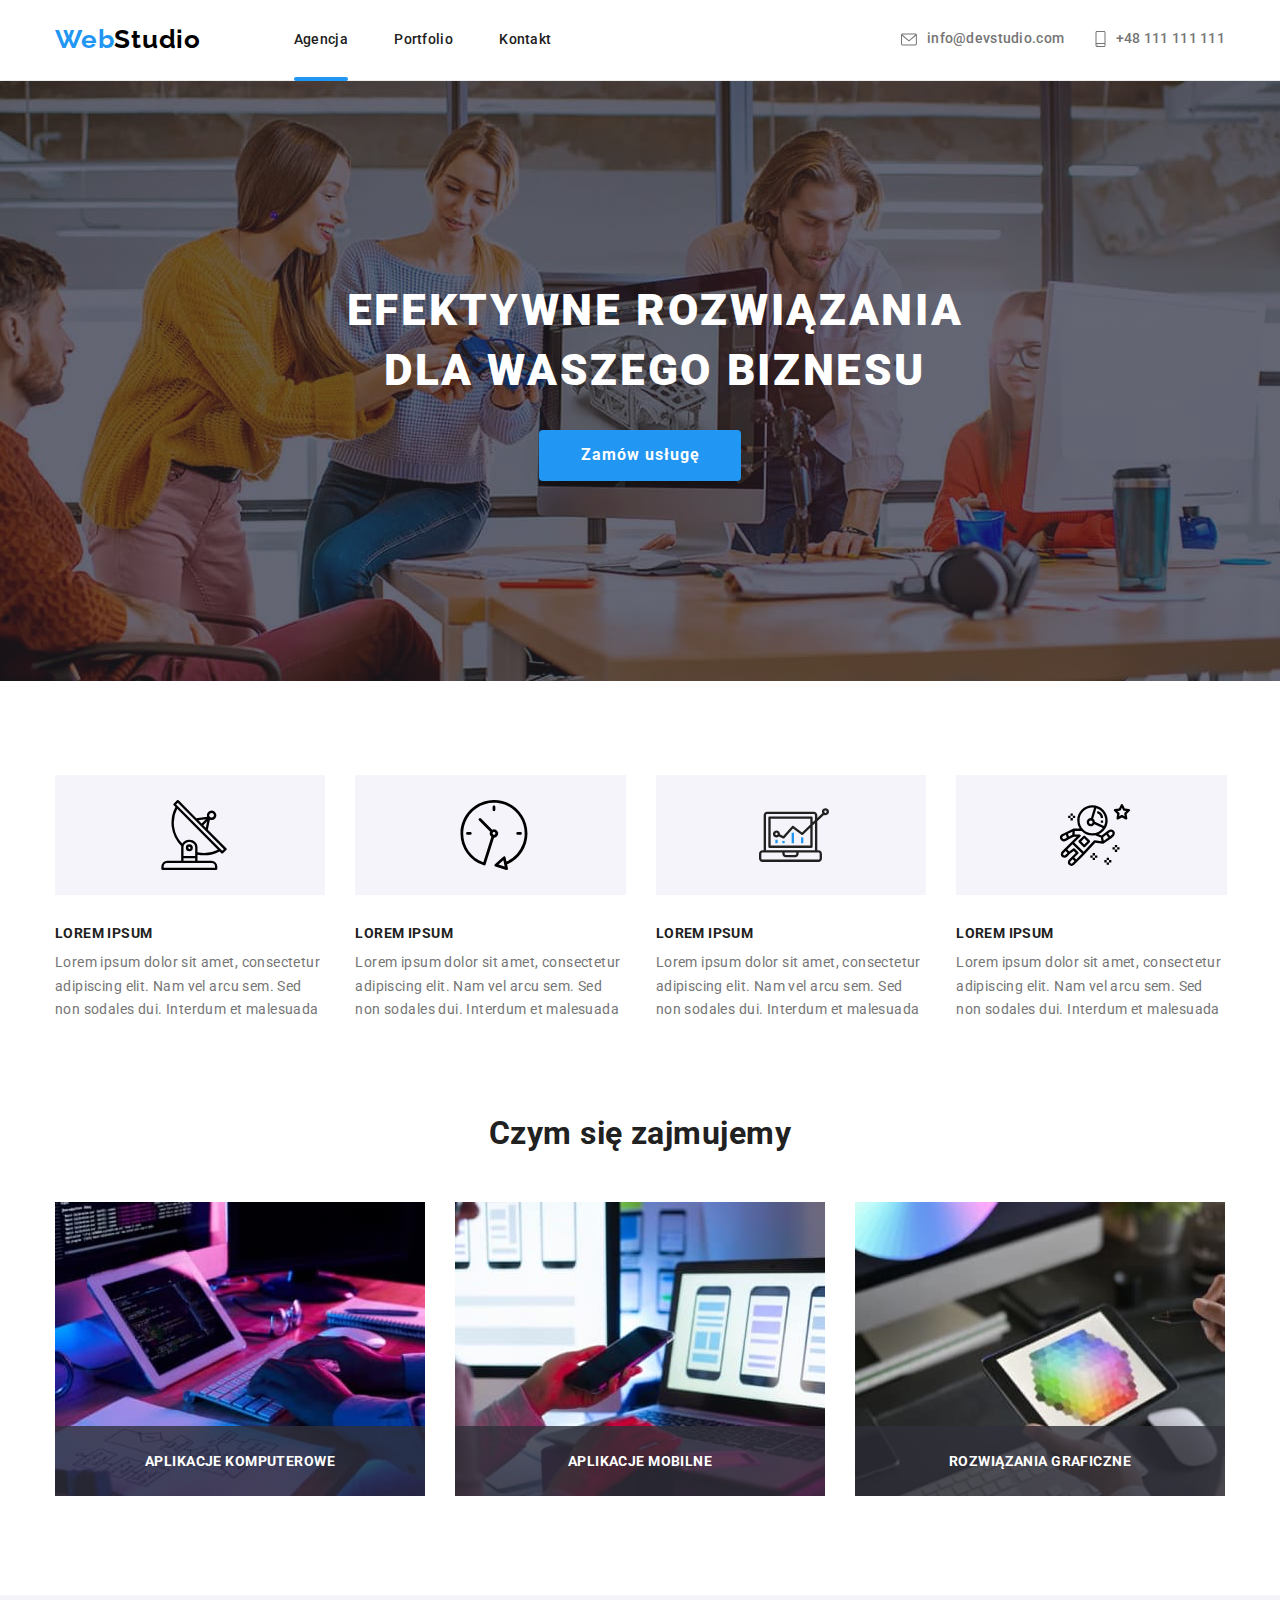
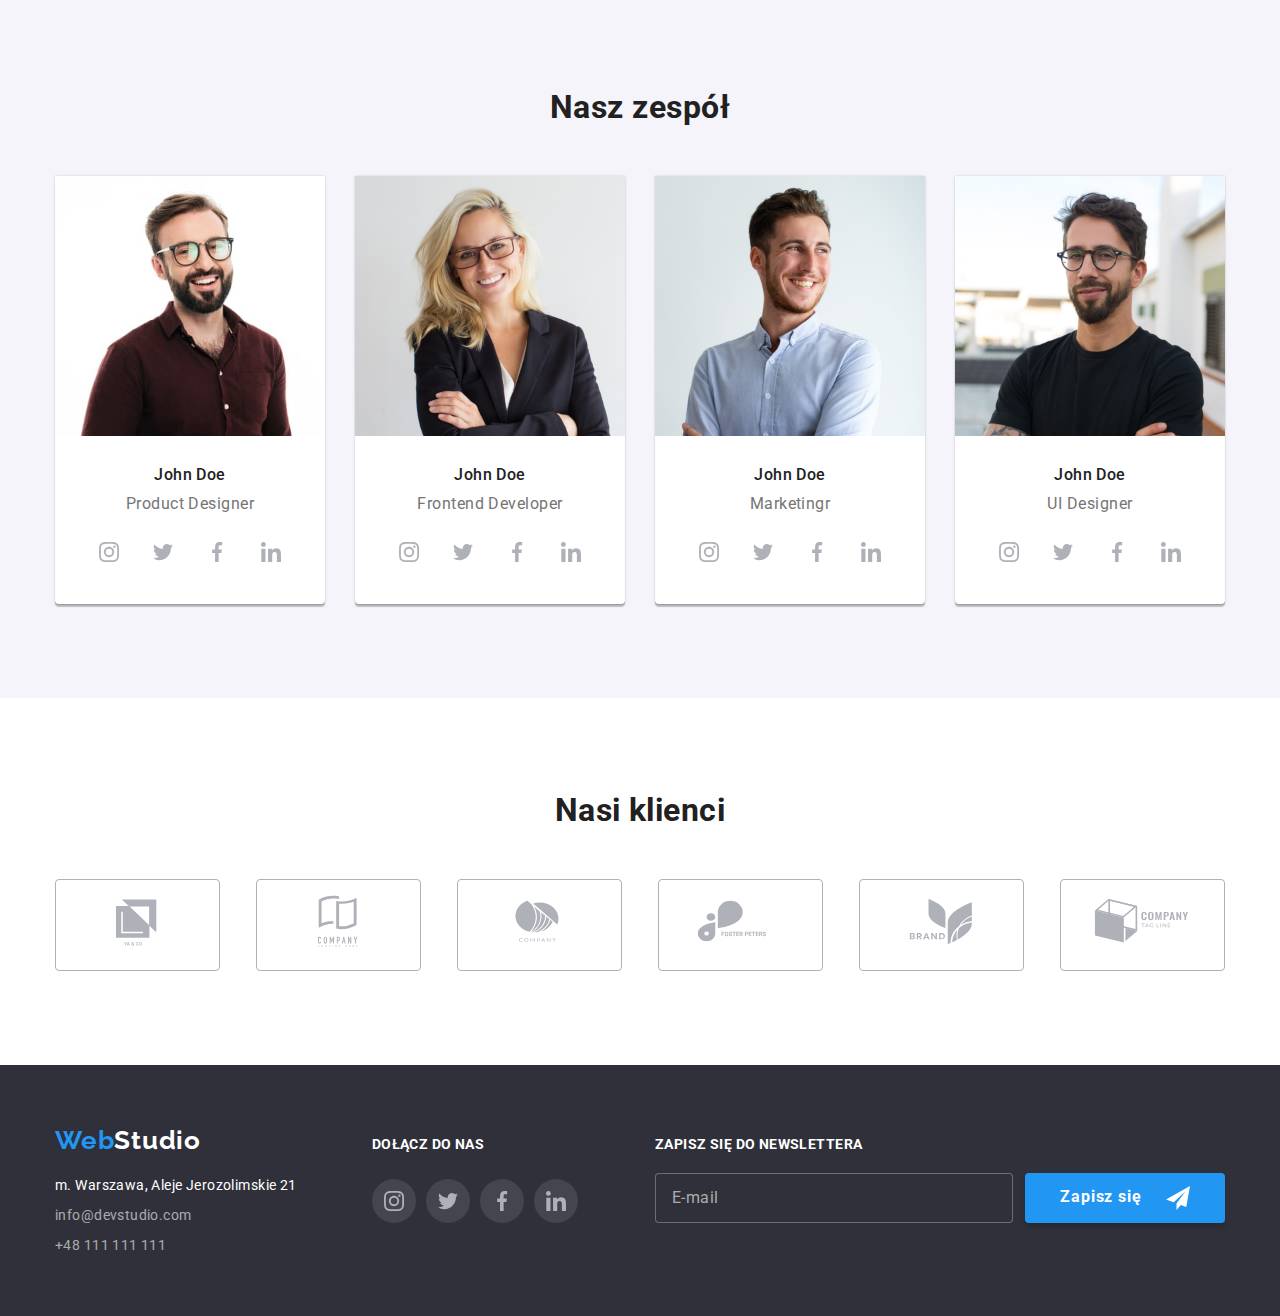
==== commit b9506809: "code update" ====
--- a/index.html
+++ b/index.html
@@ -17,52 +17,54 @@
   </head>
   <body>
     <header class="header">
-      <div class="container header-style list-display">
-        <a class="page-logo page-logo--right" href="index.html"
-          ><span class="page-logo page-logo--left">Web</span>Studio
+      <div class="header__wrapper">
+        <a class="wrapper__page-logo wrapper__page-logo--right" href="index.html"
+          ><span class="wrapper__page-logo wrapper__page-logo--left">Web</span>Studio
         </a>
-        <nav class="main-nav">
-          <ul class="main-nav__list list-display">
-            <li class="main-nav__item">
-              <a class="main-nav__link main-nav__item--is-active" href="./index.html">Agencja</a>
+        <nav class="wrapper__main-nav">
+          <ul class="main-nav__list">
+            <li class="list__nav-item">
+              <a class="nav-item__link nav-item__link--is-active" href="./index.html">Agencja</a>
             </li>
             <li>
-              <a class="main-nav__link" href="portfolio.html">Portfolio </a>
-            </li>
-            <li><a class="main-nav__link" href="">Kontakt</a></li>
+              <a class="nav-item__link" href="portfolio.html">Portfolio </a>
+            </li>
+            <li><a class="nav-item__link" href="">Kontakt</a></li>
           </ul>
         </nav>
-        <div class="header-mail-section">
-          <svg class="header-mail-section__envelope-icon" width="16" height="13">
+        <div class="wrapper__mail-section">
+          <svg class="mail-section__envelope-icon" width="16" height="13">
             <use href="images/icons.svg#icon-envelope"></use>
           </svg>
-          <a class="header-mail-section__link" href="mailto:info@devstudio.com">
-            info@devstudio.com
-          </a>
-        </div>
-        <div class="header-tel-section">
-          <svg class="header-tel-section__smartphone-icon" width="11" height="16">
+          <a class="mail-section__link" href="mailto:info@devstudio.com"> info@devstudio.com </a>
+        </div>
+        <div class="wrapper-tel-section">
+          <svg class="tel-section__smartphone-icon" width="11" height="16">
             <use href="images/icons.svg#icon-smartphone"></use>
           </svg>
-          <a class="header-tel-section__link" href="tel:48111111111">+48 111 111 111</a>
+          <a class="tel-section__link" href="tel:48111111111">+48 111 111 111</a>
         </div>
       </div>
     </header>
 
     <!--MAIN DESCRIPTION-->
     <main>
-      <section class="main-slogan section">
-        <div class="container">
-          <h1 class="main-slogan__text">efektywne rozwiązania dla waszego biznesu</h1>
-          <button class="button button--order-button" type="button" data-modal-open>
+      <section class="main-slogan">
+        <div class="main-slogan__wrapper">
+          <h1 class="wrapper__main-header">efektywne rozwiązania dla waszego biznesu</h1>
+          <button
+            class="main-header__button main-header__button--order"
+            type="button"
+            data-modal-open
+          >
             Zamów usługę
           </button>
         </div>
       </section>
-      <section class="section">
-        <div class="container main-description">
-          <ul class="main-description__set list-display">
-            <li class="set__item">
+      <section class="main-description">
+        <div class="main-description__wrapper">
+          <ul class="wrapper__description-set">
+            <li class="description-set__item">
               <hgroup class="item__group">
                 <div class="group__card">
                   <svg width="70" height="70">
@@ -76,7 +78,7 @@
                 </p>
               </hgroup>
             </li>
-            <li class="set__item">
+            <li class="description-set__item">
               <hgroup class="item__group">
                 <div class="group__card">
                   <svg width="70" height="70">
@@ -90,7 +92,7 @@
                 </p>
               </hgroup>
             </li>
-            <li class="set__item">
+            <li class="description-set__item">
               <hgroup class="item__group">
                 <div class="group__card">
                   <svg width="70" height="70">
@@ -104,7 +106,7 @@
                 </p>
               </hgroup>
             </li>
-            <li class="set__item">
+            <li class="description-set__item">
               <hgroup class="item__group">
                 <div class="group__card">
                   <svg width="70" height="70">
@@ -123,41 +125,42 @@
       </section>
 
       <!-- WHAT WE DO-->
-      <section class="section">
-        <div class="container">
-          <h2 class="hero-header">Czym się zajmujemy</h2>
-          <ul class="hero-list list-display">
-            <li class="hero-list__item">
+      <section class="our-work">
+        <div class="our-work__wrapper">
+          <h2 class="wrapper__header">Czym się zajmujemy</h2>
+          <ul class="wrapper__work-list">
+            <li class="work-list__item">
               <img
                 src="images/section/programming.jpg"
                 alt="ręce na klawiaturze piszące kod"
                 width="370"
                 height="294"
               />
-              <div class="hero-list__label">
-                <p class="hero-list__slogan">aplikacje komputerowe</p>
-              </div>
-            </li>
-            <li class="hero-list__item">
+              <div class="item__work-name">
+                <p class="work-name__slogan">aplikacje komputerowe</p>
+              </div>
+            </li>
+            <li class="work-list__item">
               <img
                 src="images/section/ui_check.jpg"
                 alt="ekran laptopa wyświetlający grafikę"
                 width="370"
                 height="294"
               />
-              <div class="hero-list__label">
-                <p class="hero-list__slogan">aplikacje mobilne</p>
-              </div>
-            </li>
-            <li class="hero-list__item">
+              <div class="item__work-name">
+                <p class="work-name__slogan">aplikacje mobilne</p>
+              </div>
+            </li>
+
+            <li class="work-list__item">
               <img
                 src="images/section/designing_color_picker.jpg"
                 alt="człowiek trzymający tablet z paletą kolorów"
                 width="370"
                 height="294"
               />
-              <div class="hero-list__label">
-                <p class="hero-list__slogan">rozwiązania graficzne</p>
+              <div class="item__work-name">
+                <p class="work-name__slogan">rozwiązania graficzne</p>
               </div>
             </li>
           </ul>
--- a/css/main.min.css
+++ b/css/main.min.css
@@ -1 +1 @@
-*{text-decoration:none;color:inherit;margin:0;padding:0}body{font-family:"Roboto",sans-serif;color:#212121}.container,.footer__contact,.footer__wrapper,.our-team__wrapper{margin:0 auto;width:75rem;padding:0 .938rem}.section,.footer__contact,.our-clients,.our-team{padding:5.875rem 0}.list-display,.footer__wrapper,.wrapper__list,.social__links{list-style:none;display:-webkit-box;display:-ms-flexbox;display:flex;-webkit-box-align:center;-ms-flex-align:center;align-items:center;-webkit-box-pack:justify;-ms-flex-pack:justify;justify-content:space-between}.hero-header,.wrapper__header{text-align:center;font-size:2rem;line-height:1.17;letter-spacing:.03rem;margin-bottom:3.1rem}.header-style{-webkit-box-pack:start;-ms-flex-pack:start;justify-content:flex-start}.header{padding:1.5rem 0rem 1.563rem;border-bottom:.06rem solid #ececec}.header-mail-section{display:-webkit-box;display:-ms-flexbox;display:flex;-webkit-box-pack:center;-ms-flex-pack:center;justify-content:center;-webkit-box-align:center;-ms-flex-align:center;align-items:center;-webkit-column-gap:.63rem;-moz-column-gap:.63rem;column-gap:.63rem}.header-mail-section:hover .header-mail-section__envelope-icon{fill:#2196f3}.header-mail-section:hover .header-mail-section__link{color:#2196f3}.header-mail-section:has(>.header-mail-section__link:focus) .header-mail-section__envelope-icon{fill:#2196f3}.header-tel-section{display:-webkit-box;display:-ms-flexbox;display:flex;-webkit-box-pack:center;-ms-flex-pack:center;justify-content:center;-webkit-box-align:center;-ms-flex-align:center;align-items:center;-webkit-column-gap:.63rem;-moz-column-gap:.63rem;column-gap:.63rem}.header-tel-section:hover .header-tel-section__smartphone-icon{fill:#2196f3}.header-tel-section:hover .header-tel-section__link{color:#2196f3}.header-tel-section:has(>.header-tel-section__link:focus) .header-tel-section__smartphone-icon{fill:#2196f3}.header-mail-section__link{color:#757575;font-weight:500;font-size:.9rem;line-height:1.17;letter-spacing:.02em;-webkit-transition-property:color;transition-property:color;-webkit-transition-duration:250ms;transition-duration:250ms;-webkit-transition-timing-function:cubic-bezier(0.4, 0, 0.2, 1);transition-timing-function:cubic-bezier(0.4, 0, 0.2, 1);margin-right:1.9rem}.header-mail-section__link:focus{color:#2196f3}.header-tel-section__link{color:#757575;font-weight:500;font-size:.9rem;line-height:1.17;letter-spacing:.02em;-webkit-transition-property:color;transition-property:color;-webkit-transition-duration:250ms;transition-duration:250ms;-webkit-transition-timing-function:cubic-bezier(0.4, 0, 0.2, 1);transition-timing-function:cubic-bezier(0.4, 0, 0.2, 1)}.header-tel-section__link:focus{color:#2196f3}.header-mail-section__envelope-icon{fill:#757575;cursor:pointer;-webkit-transition-property:fill;transition-property:fill;-webkit-transition-duration:250ms;transition-duration:250ms;-webkit-transition-timing-function:cubic-bezier(0.4, 0, 0.2, 1);transition-timing-function:cubic-bezier(0.4, 0, 0.2, 1)}.header-tel-section__smartphone-icon{fill:#757575;cursor:pointer;-webkit-transition-property:fill;transition-property:fill;-webkit-transition-duration:250ms;transition-duration:250ms;-webkit-transition-timing-function:cubic-bezier(0.4, 0, 0.2, 1);transition-timing-function:cubic-bezier(0.4, 0, 0.2, 1)}.main-nav{-webkit-box-flex:1;-ms-flex:1;flex:1}.main-nav__list{-webkit-box-pack:start;-ms-flex-pack:start;justify-content:flex-start;-webkit-column-gap:2.9rem;-moz-column-gap:2.9rem;column-gap:2.9rem}.main-nav__link{font-weight:500;font-size:.9rem;line-height:1.03;letter-spacing:.02em;-webkit-transition-property:color;transition-property:color;-webkit-transition-duration:250ms;transition-duration:250ms;-webkit-transition-timing-function:cubic-bezier(0.4, 0, 0.2, 1);transition-timing-function:cubic-bezier(0.4, 0, 0.2, 1)}.main-nav__link:hover{color:#2196f3}.main-nav__link:focus{color:#2196f3}.main-nav__item--is-active{position:relative}.main-nav__item--is-active .main-nav__link{color:#2196f3}.main-nav__item--is-active::after{content:"";position:absolute;top:2.84rem;left:0;display:inline-block;width:100%;height:.25rem;background-color:#2196f3;border-radius:.13rem}.page-logo,.address__logo{font-family:"Raleway",sans-serif;font-weight:700;font-size:1.625rem;line-height:1.18;letter-spacing:.03em}.page-logo--left{color:#2196f3}.page-logo--right{color:#000;margin-right:5.8rem}.address__logo-left{color:#2196f3}.address__logo-right{color:#fff}.links__icon-set{display:-webkit-box;display:-ms-flexbox;display:flex;-webkit-box-pack:center;-ms-flex-pack:center;justify-content:center;-webkit-box-align:center;-ms-flex-align:center;align-items:center;width:2.75rem;height:2.75rem;border-radius:50%;-webkit-transition-property:background-color,fill;transition-property:background-color,fill;-webkit-transition-duration:250ms;transition-duration:250ms;-webkit-transition-timing-function:cubic-bezier(0.4, 0, 0.2, 1);transition-timing-function:cubic-bezier(0.4, 0, 0.2, 1);cursor:pointer}.links__icon-set:hover{background-color:#2196f3}.links__icon-set:hover .link__instagram-icon,.links__icon-set:hover .link__twitter-icon,.links__icon-set:hover .link__facebook-icon,.links__icon-set:hover .link__linkedin-icon{fill:#fff}.links__icon-set .icon-set__link{width:1.875rem;height:1.875rem;display:-webkit-box;display:-ms-flexbox;display:flex;-webkit-box-pack:center;-ms-flex-pack:center;justify-content:center;-webkit-box-align:center;-ms-flex-align:center;align-items:center}.link__instagram-icon,.link__twitter-icon,.link__facebook-icon,.link__linkedin-icon{fill:#afb1b8}.link__instagram-icon:hover,.link__twitter-icon:hover,.link__facebook-icon:hover,.link__linkedin-icon:hover{fill:#fff}.icon-set__link:focus .link__instagram-icon,.icon-set__link:focus .link__twitter-icon,.icon-set__link:focus .link__facebook-icon,.icon-set__link:focus .link__linkedin-icon{fill:#fff}.links__icon-set:has(>.icon-set__link:focus){background-color:#2196f3}.social__links{-webkit-column-gap:.63rem;-moz-column-gap:.63rem;column-gap:.63rem;margin-top:.38rem}.links__icon-set--footer-background{background-color:rgba(255,255,255,.1)}.instagram-icon--footer-color,.twitter-icon--footer-color,.facebook-icon--footer-color,.linkedin-icon--footer-color{fill:#fff}.main-slogan{max-width:100rem;margin:0 auto;background-image:-webkit-gradient(linear, left top, right top, from(rgba(47, 48, 58, 0.4)), to(rgba(47, 48, 58, 0.4))),url("../images/section/header_background.jpg");background-image:linear-gradient(to right, rgba(47, 48, 58, 0.4), rgba(47, 48, 58, 0.4)),url("../images/section/header_background.jpg");background-color:rgba(47,48,58,.4);background-repeat:no-repeat;background-position:center;text-align:center}.main-slogan__text{color:#fff;text-transform:uppercase;text-align:center;width:43.5rem;margin-top:6.63rem;font-weight:900;font-size:2.75rem;letter-spacing:.06em;line-height:1.36;margin:6.625rem 15.75rem 1.875rem}.hero-list__item{position:relative}.hero-list__label{position:absolute;left:0;top:14rem;width:100%;height:4.38rem;background-color:rgba(47,48,58,.8)}.hero-list__slogan{font-weight:700;font-size:.88rem;line-height:1rem;text-align:center;margin-top:1.69rem;letter-spacing:.03em;text-transform:uppercase;color:#fff}.main-description{padding-bottom:0}.main-description__set{-webkit-column-gap:1.875rem;-moz-column-gap:1.875rem;column-gap:1.875rem}.set__item{-ms-flex-preferred-size:calc((100% - 5.6rem)/4);flex-basis:calc((100% - 5.6rem)/4)}.group__card{background-color:#f5f4fa;height:7.5rem;margin-bottom:1.88rem;padding-left:6.48rem;padding-top:1.56rem}.group__header{text-transform:uppercase;margin-bottom:.63rem;font-weight:700;font-size:.86rem;line-height:1.17;letter-spacing:.03em}.group__paragraph{color:#757575;width:16.9rem;font-size:.86rem;line-height:1.7;letter-spacing:.03em}.our-team{background-color:#f5f4fa}.list__card{display:-webkit-box;display:-ms-flexbox;display:flex;-webkit-box-orient:vertical;-webkit-box-direction:normal;-ms-flex-direction:column;flex-direction:column;-webkit-box-pack:center;-ms-flex-pack:center;justify-content:center;-webkit-box-align:center;-ms-flex-align:center;align-items:center;row-gap:.63rem;padding-bottom:1.88rem;background-color:#fff;-webkit-box-shadow:0rem .06rem .19rem rgba(0,0,0,.12),0rem .06rem .06rem rgba(0,0,0,.14),0rem .13rem .06rem rgba(0,0,0,.2);box-shadow:0rem .06rem .19rem rgba(0,0,0,.12),0rem .06rem .06rem rgba(0,0,0,.14),0rem .13rem .06rem rgba(0,0,0,.2);border-radius:0rem 0rem .25rem .25rem}.card__image{display:block;margin-bottom:1.25rem}.card__name{font-weight:500;font-size:1rem;line-height:1.17;letter-spacing:.03em}.card__job{color:#757575;font-size:1rem;line-height:1.17;letter-spacing:.03em}.link__client-icon{fill:#afb1b8;-webkit-transition-property:fill;transition-property:fill;-webkit-transition-duration:250ms;transition-duration:250ms;-webkit-transition-timing-function:cubic-bezier(0.4, 0, 0.2, 1);transition-timing-function:cubic-bezier(0.4, 0, 0.2, 1)}.list__client-card{display:-webkit-box;display:-ms-flexbox;display:flex;-webkit-box-pack:center;-ms-flex-pack:center;justify-content:center;-webkit-box-align:center;-ms-flex-align:center;align-items:center;-ms-flex-preferred-size:calc((100% - 11.25rem)/6);flex-basis:calc((100% - 11.25rem)/6);height:5.75rem;border:.06rem solid #afb1b8;border-radius:.25rem;-webkit-transition-property:border-color,fill;transition-property:border-color,fill;-webkit-transition-duration:250ms;transition-duration:250ms;-webkit-transition-timing-function:cubic-bezier(0.4, 0, 0.2, 1);transition-timing-function:cubic-bezier(0.4, 0, 0.2, 1)}.list__client-card:hover{cursor:pointer;border:.06rem solid #2196f3;border-radius:.25rem}.list__client-card:hover .link__client-icon{cursor:pointer;fill:#2196f3}.list__client-card:has(>.client-card__link:focus) .link__client-icon{fill:#2196f3}.list__client-card:has(>.client-card__link:focus){border:.06rem solid #2196f3;border-radius:.25rem}.backdrop{position:fixed;left:0;top:0;width:100%;height:100%;background-color:rgba(0,0,0,.5)}.modal{position:absolute;top:50%;left:50%;width:33rem;height:36.31rem;padding:2.5rem;background-color:#fff;-webkit-transform:translate(-50%, -50%);transform:translate(-50%, -50%);-webkit-transition-duration:250ms;transition-duration:250ms;-webkit-transition-timing-function:cubic-bezier(0.4, 0, 0.2, 1);transition-timing-function:cubic-bezier(0.4, 0, 0.2, 1)}.backdrop.is-hidden .modal{-webkit-transform:translate(-50%, -50%) scale(0.5);transform:translate(-50%, -50%) scale(0.5)}.is-hidden{pointer-events:none;visibility:hidden;opacity:0;-webkit-transition-duration:250ms;transition-duration:250ms;-webkit-transition-timing-function:cubic-bezier(0.4, 0, 0.2, 1);transition-timing-function:cubic-bezier(0.4, 0, 0.2, 1)}.modal-form{position:relative;display:-webkit-box;display:-ms-flexbox;display:flex;row-gap:.63rem;-webkit-box-orient:vertical;-webkit-box-direction:normal;-ms-flex-direction:column;flex-direction:column}.modal-form__header{font-weight:700;font-size:1.25rem;line-height:1.44rem;text-align:center;letter-spacing:.03em;margin-bottom:.5rem;color:#212121}.modal-form__label{display:-webkit-box;display:-ms-flexbox;display:flex;position:relative;-webkit-box-orient:vertical;-webkit-box-direction:normal;-ms-flex-direction:column;flex-direction:column;-webkit-box-pack:center;-ms-flex-pack:center;justify-content:center;row-gap:.25rem;font-size:.75rem;line-height:.88rem;letter-spacing:.01em;color:#757575}.modal-form__input{width:28rem;height:2.5rem;padding-left:2.63rem;border:.06rem solid rgba(33,33,33,.2);border-radius:.25rem;outline:none;-webkit-transition:border 250ms cubic-bezier(0.4, 0, 0.2, 1);transition:border 250ms cubic-bezier(0.4, 0, 0.2, 1)}.modal-form__input:focus{border:.06rem solid #2196f3;border:.06rem solid #2196f3}.modal-form__input:focus+.modal-form__icon{fill:#2196f3}.form-footer{position:relative;display:-webkit-box;display:-ms-flexbox;display:flex;-webkit-box-pack:center;-ms-flex-pack:center;justify-content:center;-webkit-box-align:center;-ms-flex-align:center;align-items:center;font-size:.88rem;line-height:1.5rem;letter-spacing:.03em;color:#757575}.form-footer__policy-label{display:-webkit-box;display:-ms-flexbox;display:flex;-webkit-box-pack:center;-ms-flex-pack:center;justify-content:center;-webkit-box-align:center;-ms-flex-align:center;align-items:center}.form-footer__policy-label:hover{cursor:pointer}.form-footer__policy-input{position:absolute;display:inline-block;left:.81rem;opacity:0;cursor:pointer}.form-footer__checkbox-unchecked{margin-right:.44rem}.form-footer__checkbox-checked{margin-right:.44rem;display:none;fill:#fff}.form-footer__policy-input:focus+.form-footer__checkbox-unchecked{-webkit-box-shadow:0 0 0 .19rem #2196f3;box-shadow:0 0 0 .19rem #2196f3}.form-footer__policy-input:checked~.form-footer__checkbox-checked{display:inline-block}.form-footer__policy-input:checked+.form-footer__checkbox-unchecked{display:none}.form-footer__link{text-decoration:underline;color:#2196f3}.modal-form__comment-section{resize:none;padding:.75rem 1rem;border:.06rem solid rgba(33,33,33,.2);border-radius:.25rem;outline:none;-webkit-transition:border 250ms cubic-bezier(0.4, 0, 0.2, 1);transition:border 250ms cubic-bezier(0.4, 0, 0.2, 1)}.modal-form__comment-section:focus{border:.06rem solid #2196f3}.modal-form__comment-section::-webkit-input-placeholder{font-size:.75rem;line-height:.88rem;letter-spacing:.01em;color:rgba(117,117,117,.5)}.modal-form__comment-section::-moz-placeholder{font-size:.75rem;line-height:.88rem;letter-spacing:.01em;color:rgba(117,117,117,.5)}.modal-form__comment-section:-ms-input-placeholder{font-size:.75rem;line-height:.88rem;letter-spacing:.01em;color:rgba(117,117,117,.5)}.modal-form__comment-section::-ms-input-placeholder{font-size:.75rem;line-height:.88rem;letter-spacing:.01em;color:rgba(117,117,117,.5)}.modal-form__comment-section::placeholder{font-size:.75rem;line-height:.88rem;letter-spacing:.01em;color:rgba(117,117,117,.5)}.button--modal-footer{position:absolute;bottom:2.5rem;left:50%;-webkit-transform:translateX(-50%);transform:translateX(-50%);width:12.5rem;height:3.13rem}.modal-form__icon{position:absolute;left:.88rem;top:1.81rem;fill:#212121;-webkit-transition:fill 250ms cubic-bezier(0.4, 0, 0.2, 1);transition:fill 250ms cubic-bezier(0.4, 0, 0.2, 1)}.portfolio-nav__set{margin-bottom:3.13rem;-webkit-box-pack:center;-ms-flex-pack:center;justify-content:center;-webkit-column-gap:.5rem;-moz-column-gap:.5rem;column-gap:.5rem}.product-set__name{font-weight:700;font-size:1.1rem;letter-spacing:.06em;line-height:2}.product-set__type{color:#757575;font-size:1rem;line-height:1.9}.product-set{-ms-flex-wrap:wrap;flex-wrap:wrap;row-gap:2rem}.product-set__item{-ms-flex-preferred-size:calc((100% - 5.62rem)/3);flex-basis:calc((100% - 5.62rem)/3);-webkit-transition-property:-webkit-box-shadow;transition-property:-webkit-box-shadow;transition-property:box-shadow;transition-property:box-shadow, -webkit-box-shadow;-webkit-transition-duration:250ms;transition-duration:250ms;-webkit-transition-timing-function:cubic-bezier(0.4, 0, 0.2, 1);transition-timing-function:cubic-bezier(0.4, 0, 0.2, 1)}.product-set__item:hover{-webkit-box-shadow:0rem .06rem .06rem rgba(0,0,0,.12),0rem .25rem .25rem rgba(0,0,0,.06),.06rem .25rem .36rem rgba(0,0,0,.16);box-shadow:0rem .06rem .06rem rgba(0,0,0,.12),0rem .25rem .25rem rgba(0,0,0,.06),.06rem .25rem .36rem rgba(0,0,0,.16);cursor:pointer}.product-set__item:hover .product-set__overlay{-webkit-transform:translateY(0);transform:translateY(0)}.product-set__image{display:block;position:relative;overflow:hidden;width:100%;height:18.38rem}.product-set__overlay{position:absolute;bottom:0;left:0;width:100%;height:100%;background-color:rgba(33,150,243,.9);-webkit-transform:translateY(100%);transform:translateY(100%);-webkit-transition-duration:250ms;transition-duration:250ms;-webkit-transition-timing-function:cubic-bezier(0.4, 0, 0.2, 1);transition-timing-function:cubic-bezier(0.4, 0, 0.2, 1)}.product-set__text{font-size:1.13rem;line-height:1.56;color:#fff;margin:3.06rem 2.81rem 3.06rem 1.5rem}.product-set__footer{padding:1.37rem 1.5rem;border:solid #eee;border-width:0rem .05rem .05rem .05rem}.footer{background-color:#2f303a;padding:3.75rem 0rem 3.75rem}.wrapper__address{font-style:normal}.footer-contact{display:-webkit-box;display:-ms-flexbox;display:flex;-webkit-box-orient:vertical;-webkit-box-direction:normal;-ms-flex-direction:column;flex-direction:column;-webkit-box-align:start;-ms-flex-align:start;align-items:flex-start;row-gap:.563rem;margin-top:1.25rem;font-size:.875rem;line-height:1.5;letter-spacing:.03em}.link__address-link{color:#fff}.link__address-link:hover{color:#2196f3}.link__address-link:focus{color:#2196f3}.link__contact-link{color:rgba(255,255,255,.6);-webkit-transition-property:color;transition-property:color;-webkit-transition-duration:250ms;transition-duration:250ms;-webkit-transition-timing-function:cubic-bezier(0.4, 0, 0.2, 1);transition-timing-function:cubic-bezier(0.4, 0, 0.2, 1)}.link__contact-link:hover{color:#2196f3}.link__contact-link:focus{color:#2196f3}.footer-icons__header{color:#fff;font-weight:700;font-size:.875rem;line-height:1.14;letter-spacing:.03em;text-transform:uppercase;margin-bottom:1.25rem}.wrapper__footer-icons{margin-left:4.38rem;margin-top:.75rem}.footer-icons .footer-form{display:-webkit-box;display:-ms-flexbox;display:flex;position:relative;-webkit-box-orient:vertical;-webkit-box-direction:normal;-ms-flex-direction:column;flex-direction:column;-webkit-box-align:start;-ms-flex-align:start;align-items:flex-start;width:35.63rem;margin-left:4.5rem}.footer-form__header{color:#fff;font-weight:700;font-size:.875rem;line-height:1.14;letter-spacing:.03em;text-transform:uppercase;margin-top:.75rem;margin-bottom:1.25rem}.footer-form__newsletter-icon{fill:#fff}.footer-form__input-field{background-color:#2f303a;width:22.38rem;height:3.13rem;padding-left:1rem;border:.06rem solid rgba(255,255,255,.3);border-radius:.25rem;color:#fff;outline:none}.footer-form__input-field::-webkit-input-placeholder{color:rgba(255,255,255,.6);line-height:1.25rem;letter-spacing:.03em}.footer-form__input-field::-moz-placeholder{color:rgba(255,255,255,.6);line-height:1.25rem;letter-spacing:.03em}.footer-form__input-field:-ms-input-placeholder{color:rgba(255,255,255,.6);line-height:1.25rem;letter-spacing:.03em}.footer-form__input-field::-ms-input-placeholder{color:rgba(255,255,255,.6);line-height:1.25rem;letter-spacing:.03em}.footer-form__input-field::placeholder{color:rgba(255,255,255,.6);line-height:1.25rem;letter-spacing:.03em}.footer-form__input-field:focus{border:.06rem solid #2196f3}.footer-form__input-field:hover{border:.06rem solid #2196f3}.button{background-color:#2196f3;color:#fff;font-weight:700;font-size:1rem;letter-spacing:.06em;line-height:1.9;border:none;-webkit-transition:background-color 250ms cubic-bezier(0.4, 0, 0.2, 1);transition:background-color 250ms cubic-bezier(0.4, 0, 0.2, 1);-webkit-box-shadow:0rem .24rem .25rem rgba(0,0,0,.15);box-shadow:0rem .24rem .25rem rgba(0,0,0,.15);border-radius:.25rem;cursor:pointer}.button:hover{background-color:#007cd6}.button:focus{background-color:#007cd6}.button--order-button{padding:.63rem 2.56rem .63rem 2.63rem;margin-bottom:6.625rem}.portfolio-nav__button{background-color:#f5f4fa;color:#212121;font-weight:500;font-size:1rem;padding:.37rem 1.38rem;line-height:1.6;border:none;border-radius:.25rem;cursor:pointer;-webkit-transition-property:background-color,color;transition-property:background-color,color;-webkit-transition-duration:250ms;transition-duration:250ms;-webkit-transition-timing-function:cubic-bezier(0.4, 0, 0.2, 1);transition-timing-function:cubic-bezier(0.4, 0, 0.2, 1)}.portfolio-nav__button:hover{background-color:#2196f3;color:#fff;-webkit-box-shadow:0rem .19rem .06rem rgba(0,0,0,.1),0rem .06rem .13rem rgba(0,0,0,.08),0rem .13rem .13rem rgba(0,0,0,.12);box-shadow:0rem .19rem .06rem rgba(0,0,0,.1),0rem .06rem .13rem rgba(0,0,0,.08),0rem .13rem .13rem rgba(0,0,0,.12)}.portfolio-nav__button:focus{background-color:#2196f3;color:#fff;-webkit-box-shadow:0rem .19rem .06rem rgba(0,0,0,.1),0rem .06rem .13rem rgba(0,0,0,.08),0rem .13rem .13rem rgba(0,0,0,.12);box-shadow:0rem .19rem .06rem rgba(0,0,0,.1),0rem .06rem .13rem rgba(0,0,0,.08),0rem .13rem .13rem rgba(0,0,0,.12)}.button--newsletter-button{display:-webkit-box;display:-ms-flexbox;display:flex;-webkit-box-pack:center;-ms-flex-pack:center;justify-content:center;-webkit-box-align:center;-ms-flex-align:center;align-items:center;-webkit-column-gap:1.5rem;-moz-column-gap:1.5rem;column-gap:1.5rem;position:absolute;bottom:0;right:0;width:12.5rem;height:3.13rem}.modal__close-button{position:absolute;width:1.88rem;height:1.88rem;top:.5rem;right:.5rem;border:.06rem solid rgba(0,0,0,.1);background-color:#fff;border-radius:50%;-webkit-transition-property:background-color,color;transition-property:background-color,color;-webkit-transition-duration:250ms;transition-duration:250ms;-webkit-transition-timing-function:cubic-bezier(0.4, 0, 0.2, 1);transition-timing-function:cubic-bezier(0.4, 0, 0.2, 1)}.modal__close-button:hover,.modal__close-button:focus{background-color:#000;color:#fff;cursor:pointer}/*# sourceMappingURL=main.min.css.map */+*{text-decoration:none;color:inherit;margin:0;padding:0}body{font-family:"Roboto",sans-serif;color:#212121}.container,.footer__contact,.footer__wrapper,.portfolio,.our-clients__wrapper,.our-team__wrapper,.main-description__wrapper,.our-work__wrapper,.main-slogan__wrapper,.header__wrapper{margin:0 auto;width:75rem;padding:0 .938rem}.section,.footer__contact,.portfolio,.our-clients,.our-team,.main-description,.our-work,.main-slogan{padding:5.875rem 0}.list-display,.footer-icons__social,.footer__wrapper,.nav__set,.wrapper__list,.wrapper__description-set,.wrapper__work-list,.main-nav__list,.header__wrapper,.social__links{list-style:none;display:-webkit-box;display:-ms-flexbox;display:flex;-webkit-box-align:center;-ms-flex-align:center;align-items:center;-webkit-box-pack:justify;-ms-flex-pack:justify;justify-content:space-between}.hero-header,.wrapper__header{text-align:center;font-size:2rem;line-height:1.17;letter-spacing:.03rem;margin-bottom:3.1rem}.links__icon-set{display:-webkit-box;display:-ms-flexbox;display:flex;-webkit-box-pack:center;-ms-flex-pack:center;justify-content:center;-webkit-box-align:center;-ms-flex-align:center;align-items:center;width:2.75rem;height:2.75rem;border-radius:50%;-webkit-transition-property:background-color,fill;transition-property:background-color,fill;-webkit-transition-duration:250ms;transition-duration:250ms;-webkit-transition-timing-function:cubic-bezier(0.4, 0, 0.2, 1);transition-timing-function:cubic-bezier(0.4, 0, 0.2, 1);cursor:pointer}.links__icon-set:hover{background-color:#2196f3}.links__icon-set:hover .link__instagram-icon,.links__icon-set:hover .link__twitter-icon,.links__icon-set:hover .link__facebook-icon,.links__icon-set:hover .link__linkedin-icon{fill:#fff}.links__icon-set .icon-set__link{width:1.875rem;height:1.875rem;display:-webkit-box;display:-ms-flexbox;display:flex;-webkit-box-pack:center;-ms-flex-pack:center;justify-content:center;-webkit-box-align:center;-ms-flex-align:center;align-items:center}.link__instagram-icon,.link__twitter-icon,.link__facebook-icon,.link__linkedin-icon{fill:#afb1b8}.link__instagram-icon:hover,.link__twitter-icon:hover,.link__facebook-icon:hover,.link__linkedin-icon:hover{fill:#fff}.icon-set__link:focus .link__instagram-icon,.icon-set__link:focus .link__twitter-icon,.icon-set__link:focus .link__facebook-icon,.icon-set__link:focus .link__linkedin-icon{fill:#fff}.links__icon-set:has(>.icon-set__link:focus){background-color:#2196f3}.social__links{-webkit-column-gap:.63rem;-moz-column-gap:.63rem;column-gap:.63rem;margin-top:.38rem}.links__icon-set--footerbg{background-color:rgba(255,255,255,.1)}.instagram-icon--footer-color,.twitter-icon--footer-color,.facebook-icon--footer-color,.linkedin-icon--footer-color{fill:#fff}.page-logo,.address__logo,.wrapper__page-logo{font-family:"Raleway",sans-serif;font-weight:700;font-size:1.625rem;line-height:1.18;letter-spacing:.03em}.wrapper__page-logo--left{color:#2196f3}.wrapper__page-logo--right{color:#000;margin-right:5.8rem}.address__logo--left{color:#2196f3}.address__logo--right{color:#fff}.header{padding:1.5rem 0rem 1.563rem;border-bottom:.06rem solid #ececec}.header__wrapper{-webkit-box-pack:start;-ms-flex-pack:start;justify-content:flex-start}.wrapper__mail-section{display:-webkit-box;display:-ms-flexbox;display:flex;-webkit-box-pack:center;-ms-flex-pack:center;justify-content:center;-webkit-box-align:center;-ms-flex-align:center;align-items:center;-webkit-column-gap:.63rem;-moz-column-gap:.63rem;column-gap:.63rem}.wrapper__mail-section:hover .mail-section__envelope-icon{fill:#2196f3}.wrapper__mail-section:hover .mail-section__link{color:#2196f3}.wrapper__mail-section:has(>.mail-section__link:focus) .mail-section__envelope-icon{fill:#2196f3}.wrapper-tel-section{display:-webkit-box;display:-ms-flexbox;display:flex;-webkit-box-pack:center;-ms-flex-pack:center;justify-content:center;-webkit-box-align:center;-ms-flex-align:center;align-items:center;-webkit-column-gap:.63rem;-moz-column-gap:.63rem;column-gap:.63rem}.wrapper-tel-section:hover .tel-section__smartphone-icon{fill:#2196f3}.wrapper-tel-section:hover .tel-section__link{color:#2196f3}.wrapper-tel-section:has(>.tel-section__link:focus) .tel-section__smartphone-icon{fill:#2196f3}.mail-section__link{color:#757575;font-weight:500;font-size:.9rem;line-height:1.17;letter-spacing:.02em;-webkit-transition-property:color;transition-property:color;-webkit-transition-duration:250ms;transition-duration:250ms;-webkit-transition-timing-function:cubic-bezier(0.4, 0, 0.2, 1);transition-timing-function:cubic-bezier(0.4, 0, 0.2, 1);margin-right:1.9rem}.mail-section__link:focus{color:#2196f3}.tel-section__link{color:#757575;font-weight:500;font-size:.9rem;line-height:1.17;letter-spacing:.02em;-webkit-transition-property:color;transition-property:color;-webkit-transition-duration:250ms;transition-duration:250ms;-webkit-transition-timing-function:cubic-bezier(0.4, 0, 0.2, 1);transition-timing-function:cubic-bezier(0.4, 0, 0.2, 1)}.tel-section__link:focus{color:#2196f3}.mail-section__envelope-icon{fill:#757575;cursor:pointer;-webkit-transition-property:fill;transition-property:fill;-webkit-transition-duration:250ms;transition-duration:250ms;-webkit-transition-timing-function:cubic-bezier(0.4, 0, 0.2, 1);transition-timing-function:cubic-bezier(0.4, 0, 0.2, 1)}.tel-section__smartphone-icon{fill:#757575;cursor:pointer;-webkit-transition-property:fill;transition-property:fill;-webkit-transition-duration:250ms;transition-duration:250ms;-webkit-transition-timing-function:cubic-bezier(0.4, 0, 0.2, 1);transition-timing-function:cubic-bezier(0.4, 0, 0.2, 1)}.wrapper__main-nav{-webkit-box-flex:1;-ms-flex:1;flex:1}.main-nav__list{-webkit-box-pack:start;-ms-flex-pack:start;justify-content:flex-start;-webkit-column-gap:2.9rem;-moz-column-gap:2.9rem;column-gap:2.9rem}.nav-item__link{font-weight:500;font-size:.9rem;line-height:1.03;letter-spacing:.02em;-webkit-transition-property:color;transition-property:color;-webkit-transition-duration:250ms;transition-duration:250ms;-webkit-transition-timing-function:cubic-bezier(0.4, 0, 0.2, 1);transition-timing-function:cubic-bezier(0.4, 0, 0.2, 1)}.nav-item__link:hover{color:#2196f3}.nav-item__link:focus{color:#2196f3}.nav-item__link--is-active{position:relative}.nav-item__link--is-active .nav-item__link{color:#2196f3}.nav-item__link--is-active::after{content:"";position:absolute;top:2.84rem;left:0;display:inline-block;width:100%;height:.25rem;background-color:#2196f3;border-radius:.13rem}.main-slogan{max-width:100rem;margin:0 auto;background-image:-webkit-gradient(linear, left top, right top, from(rgba(47, 48, 58, 0.4)), to(rgba(47, 48, 58, 0.4))),url("../images/section/header_background.jpg");background-image:linear-gradient(to right, rgba(47, 48, 58, 0.4), rgba(47, 48, 58, 0.4)),url("../images/section/header_background.jpg");background-color:rgba(47,48,58,.4);background-repeat:no-repeat;background-position:center;text-align:center}.wrapper__main-header{color:#fff;text-transform:uppercase;text-align:center;width:43.5rem;margin-top:6.63rem;font-weight:900;font-size:2.75rem;letter-spacing:.06em;line-height:1.36;margin:6.625rem 15.75rem 1.875rem}.work-list__item{position:relative}.item__work-name{position:absolute;left:0;top:14rem;width:100%;height:4.38rem;background-color:rgba(47,48,58,.8)}.work-name__slogan{font-weight:700;font-size:.88rem;line-height:1rem;text-align:center;margin-top:1.69rem;letter-spacing:.03em;text-transform:uppercase;color:#fff}.main-description{padding-bottom:0}.wrapper__description-set{-webkit-column-gap:1.875rem;-moz-column-gap:1.875rem;column-gap:1.875rem}.description-set__item{-ms-flex-preferred-size:calc((100% - 5.6rem)/4);flex-basis:calc((100% - 5.6rem)/4)}.group__card{background-color:#f5f4fa;height:7.5rem;margin-bottom:1.88rem;padding-left:6.48rem;padding-top:1.56rem}.group__header{text-transform:uppercase;margin-bottom:.63rem;font-weight:700;font-size:.86rem;line-height:1.17;letter-spacing:.03em}.group__paragraph{color:#757575;width:16.9rem;font-size:.86rem;line-height:1.7;letter-spacing:.03em}.our-team{background-color:#f5f4fa}.list__card{display:-webkit-box;display:-ms-flexbox;display:flex;-webkit-box-orient:vertical;-webkit-box-direction:normal;-ms-flex-direction:column;flex-direction:column;-webkit-box-pack:center;-ms-flex-pack:center;justify-content:center;-webkit-box-align:center;-ms-flex-align:center;align-items:center;row-gap:.63rem;padding-bottom:1.88rem;background-color:#fff;-webkit-box-shadow:0rem .06rem .19rem rgba(0,0,0,.12),0rem .06rem .06rem rgba(0,0,0,.14),0rem .13rem .06rem rgba(0,0,0,.2);box-shadow:0rem .06rem .19rem rgba(0,0,0,.12),0rem .06rem .06rem rgba(0,0,0,.14),0rem .13rem .06rem rgba(0,0,0,.2);border-radius:0rem 0rem .25rem .25rem}.card__image{display:block;margin-bottom:1.25rem}.card__name{font-weight:500;font-size:1rem;line-height:1.17;letter-spacing:.03em}.card__job{color:#757575;font-size:1rem;line-height:1.17;letter-spacing:.03em}.link__client-icon{fill:#afb1b8;-webkit-transition-property:fill;transition-property:fill;-webkit-transition-duration:250ms;transition-duration:250ms;-webkit-transition-timing-function:cubic-bezier(0.4, 0, 0.2, 1);transition-timing-function:cubic-bezier(0.4, 0, 0.2, 1)}.list__client-card{display:-webkit-box;display:-ms-flexbox;display:flex;-webkit-box-pack:center;-ms-flex-pack:center;justify-content:center;-webkit-box-align:center;-ms-flex-align:center;align-items:center;-ms-flex-preferred-size:calc((100% - 11.25rem)/6);flex-basis:calc((100% - 11.25rem)/6);height:5.75rem;border:.06rem solid #afb1b8;border-radius:.25rem;-webkit-transition-property:border-color,fill;transition-property:border-color,fill;-webkit-transition-duration:250ms;transition-duration:250ms;-webkit-transition-timing-function:cubic-bezier(0.4, 0, 0.2, 1);transition-timing-function:cubic-bezier(0.4, 0, 0.2, 1)}.list__client-card:hover{cursor:pointer;border:.06rem solid #2196f3;border-radius:.25rem}.list__client-card:hover .link__client-icon{cursor:pointer;fill:#2196f3}.list__client-card:has(>.client-card__link:focus) .link__client-icon{fill:#2196f3}.list__client-card:has(>.client-card__link:focus){border:.06rem solid #2196f3;border-radius:.25rem}.backdrop{position:fixed;left:0;top:0;width:100%;height:100%;background-color:rgba(0,0,0,.5)}.modal{position:absolute;top:50%;left:50%;width:33rem;height:36.31rem;padding:2.5rem;background-color:#fff;-webkit-transform:translate(-50%, -50%);transform:translate(-50%, -50%);-webkit-transition-duration:250ms;transition-duration:250ms;-webkit-transition-timing-function:cubic-bezier(0.4, 0, 0.2, 1);transition-timing-function:cubic-bezier(0.4, 0, 0.2, 1)}.backdrop.is-hidden .modal{-webkit-transform:translate(-50%, -50%) scale(0.5);transform:translate(-50%, -50%) scale(0.5)}.is-hidden{pointer-events:none;visibility:hidden;opacity:0;-webkit-transition-duration:250ms;transition-duration:250ms;-webkit-transition-timing-function:cubic-bezier(0.4, 0, 0.2, 1);transition-timing-function:cubic-bezier(0.4, 0, 0.2, 1)}.modal-form{position:relative;display:-webkit-box;display:-ms-flexbox;display:flex;row-gap:.63rem;-webkit-box-orient:vertical;-webkit-box-direction:normal;-ms-flex-direction:column;flex-direction:column}.modal-form__header{font-weight:700;font-size:1.25rem;line-height:1.44rem;text-align:center;letter-spacing:.03em;margin-bottom:.5rem;color:#212121}.modal-form__label{display:-webkit-box;display:-ms-flexbox;display:flex;position:relative;-webkit-box-orient:vertical;-webkit-box-direction:normal;-ms-flex-direction:column;flex-direction:column;-webkit-box-pack:center;-ms-flex-pack:center;justify-content:center;row-gap:.25rem;font-size:.75rem;line-height:.88rem;letter-spacing:.01em;color:#757575}.modal-form__input{width:28rem;height:2.5rem;padding-left:2.63rem;border:.06rem solid rgba(33,33,33,.2);border-radius:.25rem;outline:none;-webkit-transition:border 250ms cubic-bezier(0.4, 0, 0.2, 1);transition:border 250ms cubic-bezier(0.4, 0, 0.2, 1)}.modal-form__input:focus{border:.06rem solid #2196f3;border:.06rem solid #2196f3}.modal-form__input:focus+.modal-form__icon{fill:#2196f3}.form-footer{position:relative;display:-webkit-box;display:-ms-flexbox;display:flex;-webkit-box-pack:center;-ms-flex-pack:center;justify-content:center;-webkit-box-align:center;-ms-flex-align:center;align-items:center;font-size:.88rem;line-height:1.5rem;letter-spacing:.03em;color:#757575}.form-footer__policy-label{display:-webkit-box;display:-ms-flexbox;display:flex;-webkit-box-pack:center;-ms-flex-pack:center;justify-content:center;-webkit-box-align:center;-ms-flex-align:center;align-items:center}.form-footer__policy-label:hover{cursor:pointer}.form-footer__policy-input{position:absolute;display:inline-block;left:.81rem;opacity:0;cursor:pointer}.form-footer__checkbox-unchecked{margin-right:.44rem}.form-footer__checkbox-checked{margin-right:.44rem;display:none;fill:#fff}.form-footer__policy-input:focus+.form-footer__checkbox-unchecked{-webkit-box-shadow:0 0 0 .19rem #2196f3;box-shadow:0 0 0 .19rem #2196f3}.form-footer__policy-input:checked~.form-footer__checkbox-checked{display:inline-block}.form-footer__policy-input:checked+.form-footer__checkbox-unchecked{display:none}.form-footer__link{text-decoration:underline;color:#2196f3}.modal-form__comment-section{resize:none;padding:.75rem 1rem;border:.06rem solid rgba(33,33,33,.2);border-radius:.25rem;outline:none;-webkit-transition:border 250ms cubic-bezier(0.4, 0, 0.2, 1);transition:border 250ms cubic-bezier(0.4, 0, 0.2, 1)}.modal-form__comment-section:focus{border:.06rem solid #2196f3}.modal-form__comment-section::-webkit-input-placeholder{font-size:.75rem;line-height:.88rem;letter-spacing:.01em;color:rgba(117,117,117,.5)}.modal-form__comment-section::-moz-placeholder{font-size:.75rem;line-height:.88rem;letter-spacing:.01em;color:rgba(117,117,117,.5)}.modal-form__comment-section:-ms-input-placeholder{font-size:.75rem;line-height:.88rem;letter-spacing:.01em;color:rgba(117,117,117,.5)}.modal-form__comment-section::-ms-input-placeholder{font-size:.75rem;line-height:.88rem;letter-spacing:.01em;color:rgba(117,117,117,.5)}.modal-form__comment-section::placeholder{font-size:.75rem;line-height:.88rem;letter-spacing:.01em;color:rgba(117,117,117,.5)}.button--modal-footer{position:absolute;bottom:2.5rem;left:50%;-webkit-transform:translateX(-50%);transform:translateX(-50%);width:12.5rem;height:3.13rem}.modal-form__icon{position:absolute;left:.88rem;top:1.81rem;fill:#212121;-webkit-transition:fill 250ms cubic-bezier(0.4, 0, 0.2, 1);transition:fill 250ms cubic-bezier(0.4, 0, 0.2, 1)}.nav__set{margin-bottom:3.13rem;-webkit-box-pack:center;-ms-flex-pack:center;justify-content:center;-webkit-column-gap:.5rem;-moz-column-gap:.5rem;column-gap:.5rem}.product-set__name{font-weight:700;font-size:1.1rem;letter-spacing:.06em;line-height:2}.product-set__type{color:#757575;font-size:1rem;line-height:1.9}.product-set{-ms-flex-wrap:wrap;flex-wrap:wrap;row-gap:2rem}.product-set__item{-ms-flex-preferred-size:calc((100% - 5.62rem)/3);flex-basis:calc((100% - 5.62rem)/3);-webkit-transition-property:-webkit-box-shadow;transition-property:-webkit-box-shadow;transition-property:box-shadow;transition-property:box-shadow, -webkit-box-shadow;-webkit-transition-duration:250ms;transition-duration:250ms;-webkit-transition-timing-function:cubic-bezier(0.4, 0, 0.2, 1);transition-timing-function:cubic-bezier(0.4, 0, 0.2, 1)}.product-set__item:hover{-webkit-box-shadow:0rem .06rem .06rem rgba(0,0,0,.12),0rem .25rem .25rem rgba(0,0,0,.06),.06rem .25rem .36rem rgba(0,0,0,.16);box-shadow:0rem .06rem .06rem rgba(0,0,0,.12),0rem .25rem .25rem rgba(0,0,0,.06),.06rem .25rem .36rem rgba(0,0,0,.16);cursor:pointer}.product-set__item:hover .product-set__overlay{-webkit-transform:translateY(0);transform:translateY(0)}.product-set__image{display:block;position:relative;overflow:hidden;width:100%;height:18.38rem}.product-set__overlay{position:absolute;bottom:0;left:0;width:100%;height:100%;background-color:rgba(33,150,243,.9);-webkit-transform:translateY(100%);transform:translateY(100%);-webkit-transition-duration:250ms;transition-duration:250ms;-webkit-transition-timing-function:cubic-bezier(0.4, 0, 0.2, 1);transition-timing-function:cubic-bezier(0.4, 0, 0.2, 1)}.product-set__text{font-size:1.13rem;line-height:1.56;color:#fff;margin:3.06rem 2.81rem 3.06rem 1.5rem}.product-set__footer{padding:1.37rem 1.5rem;border:solid #eee;border-width:0rem .05rem .05rem .05rem}.footer{background-color:#2f303a;padding:3.75rem 0rem 3.75rem}.footer__wrapper{-webkit-box-align:start;-ms-flex-align:start;align-items:flex-start}.wrapper__address{font-style:normal}.address__link{display:-webkit-box;display:-ms-flexbox;display:flex;-webkit-box-orient:vertical;-webkit-box-direction:normal;-ms-flex-direction:column;flex-direction:column;-webkit-box-align:start;-ms-flex-align:start;align-items:flex-start;row-gap:.563rem;margin-top:1.25rem;font-size:.875rem;line-height:1.5;letter-spacing:.03em}.link__address-link{color:#fff}.link__address-link:hover{color:#2196f3}.link__address-link:focus{color:#2196f3}.link__contact-link{color:rgba(255,255,255,.6);-webkit-transition-property:color;transition-property:color;-webkit-transition-duration:250ms;transition-duration:250ms;-webkit-transition-timing-function:cubic-bezier(0.4, 0, 0.2, 1);transition-timing-function:cubic-bezier(0.4, 0, 0.2, 1)}.link__contact-link:hover{color:#2196f3}.link__contact-link:focus{color:#2196f3}.footer-icons__header{color:#fff;font-weight:700;font-size:.875rem;line-height:1.14;letter-spacing:.03em;text-transform:uppercase;margin-bottom:1.25rem}.footer__list{-webkit-box-pack:start;-ms-flex-pack:start;justify-content:flex-start;-webkit-box-align:start;-ms-flex-align:start;align-items:flex-start}.wrapper__footer-icons{margin-left:4.38rem;margin-top:.75rem}.footer-form{display:-webkit-box;display:-ms-flexbox;display:flex;position:relative;-webkit-box-orient:vertical;-webkit-box-direction:normal;-ms-flex-direction:column;flex-direction:column;-webkit-box-align:start;-ms-flex-align:start;align-items:flex-start;width:35.63rem;margin-left:4.5rem}.footer-form__header{color:#fff;font-weight:700;font-size:.875rem;line-height:1.14;letter-spacing:.03em;text-transform:uppercase;margin-top:.75rem;margin-bottom:1.25rem}.footer-form__newsletter-icon{fill:#fff}.footer-form__input-field{background-color:#2f303a;width:22.38rem;height:3.13rem;padding-left:1rem;border:.06rem solid rgba(255,255,255,.3);border-radius:.25rem;color:#fff;outline:none}.footer-form__input-field::-webkit-input-placeholder{color:rgba(255,255,255,.6);line-height:1.25rem;letter-spacing:.03em}.footer-form__input-field::-moz-placeholder{color:rgba(255,255,255,.6);line-height:1.25rem;letter-spacing:.03em}.footer-form__input-field:-ms-input-placeholder{color:rgba(255,255,255,.6);line-height:1.25rem;letter-spacing:.03em}.footer-form__input-field::-ms-input-placeholder{color:rgba(255,255,255,.6);line-height:1.25rem;letter-spacing:.03em}.footer-form__input-field::placeholder{color:rgba(255,255,255,.6);line-height:1.25rem;letter-spacing:.03em}.footer-form__input-field:focus{border:.06rem solid #2196f3}.footer-form__input-field:hover{border:.06rem solid #2196f3}.button,.main-header__button{background-color:#2196f3;color:#fff;font-weight:700;font-size:1rem;letter-spacing:.06em;line-height:1.9;border:none;-webkit-transition:background-color 250ms cubic-bezier(0.4, 0, 0.2, 1);transition:background-color 250ms cubic-bezier(0.4, 0, 0.2, 1);-webkit-box-shadow:0rem .24rem .25rem rgba(0,0,0,.15);box-shadow:0rem .24rem .25rem rgba(0,0,0,.15);border-radius:.25rem;cursor:pointer}.button:hover,.main-header__button:hover{background-color:#007cd6}.button:focus,.main-header__button:focus{background-color:#007cd6}.main-header__button--order{padding:.63rem 2.56rem .63rem 2.63rem;margin-bottom:6.625rem}.element__nav-button{background-color:#f5f4fa;color:#212121;font-weight:500;font-size:1rem;padding:.37rem 1.38rem;line-height:1.6;border:none;border-radius:.25rem;cursor:pointer;-webkit-transition-property:background-color,color;transition-property:background-color,color;-webkit-transition-duration:250ms;transition-duration:250ms;-webkit-transition-timing-function:cubic-bezier(0.4, 0, 0.2, 1);transition-timing-function:cubic-bezier(0.4, 0, 0.2, 1)}.element__nav-button:hover{background-color:#2196f3;color:#fff;-webkit-box-shadow:0rem .19rem .06rem rgba(0,0,0,.1),0rem .06rem .13rem rgba(0,0,0,.08),0rem .13rem .13rem rgba(0,0,0,.12);box-shadow:0rem .19rem .06rem rgba(0,0,0,.1),0rem .06rem .13rem rgba(0,0,0,.08),0rem .13rem .13rem rgba(0,0,0,.12)}.element__nav-button:focus{background-color:#2196f3;color:#fff;-webkit-box-shadow:0rem .19rem .06rem rgba(0,0,0,.1),0rem .06rem .13rem rgba(0,0,0,.08),0rem .13rem .13rem rgba(0,0,0,.12);box-shadow:0rem .19rem .06rem rgba(0,0,0,.1),0rem .06rem .13rem rgba(0,0,0,.08),0rem .13rem .13rem rgba(0,0,0,.12)}.button--newsletter-button{display:-webkit-box;display:-ms-flexbox;display:flex;-webkit-box-pack:center;-ms-flex-pack:center;justify-content:center;-webkit-box-align:center;-ms-flex-align:center;align-items:center;-webkit-column-gap:1.5rem;-moz-column-gap:1.5rem;column-gap:1.5rem;position:absolute;bottom:0;right:0;width:12.5rem;height:3.13rem}.modal__close-button{position:absolute;width:1.88rem;height:1.88rem;top:.5rem;right:.5rem;border:.06rem solid rgba(0,0,0,.1);background-color:#fff;border-radius:50%;-webkit-transition-property:background-color,color;transition-property:background-color,color;-webkit-transition-duration:250ms;transition-duration:250ms;-webkit-transition-timing-function:cubic-bezier(0.4, 0, 0.2, 1);transition-timing-function:cubic-bezier(0.4, 0, 0.2, 1)}.modal__close-button:hover,.modal__close-button:focus{background-color:#000;color:#fff;cursor:pointer}/*# sourceMappingURL=main.min.css.map */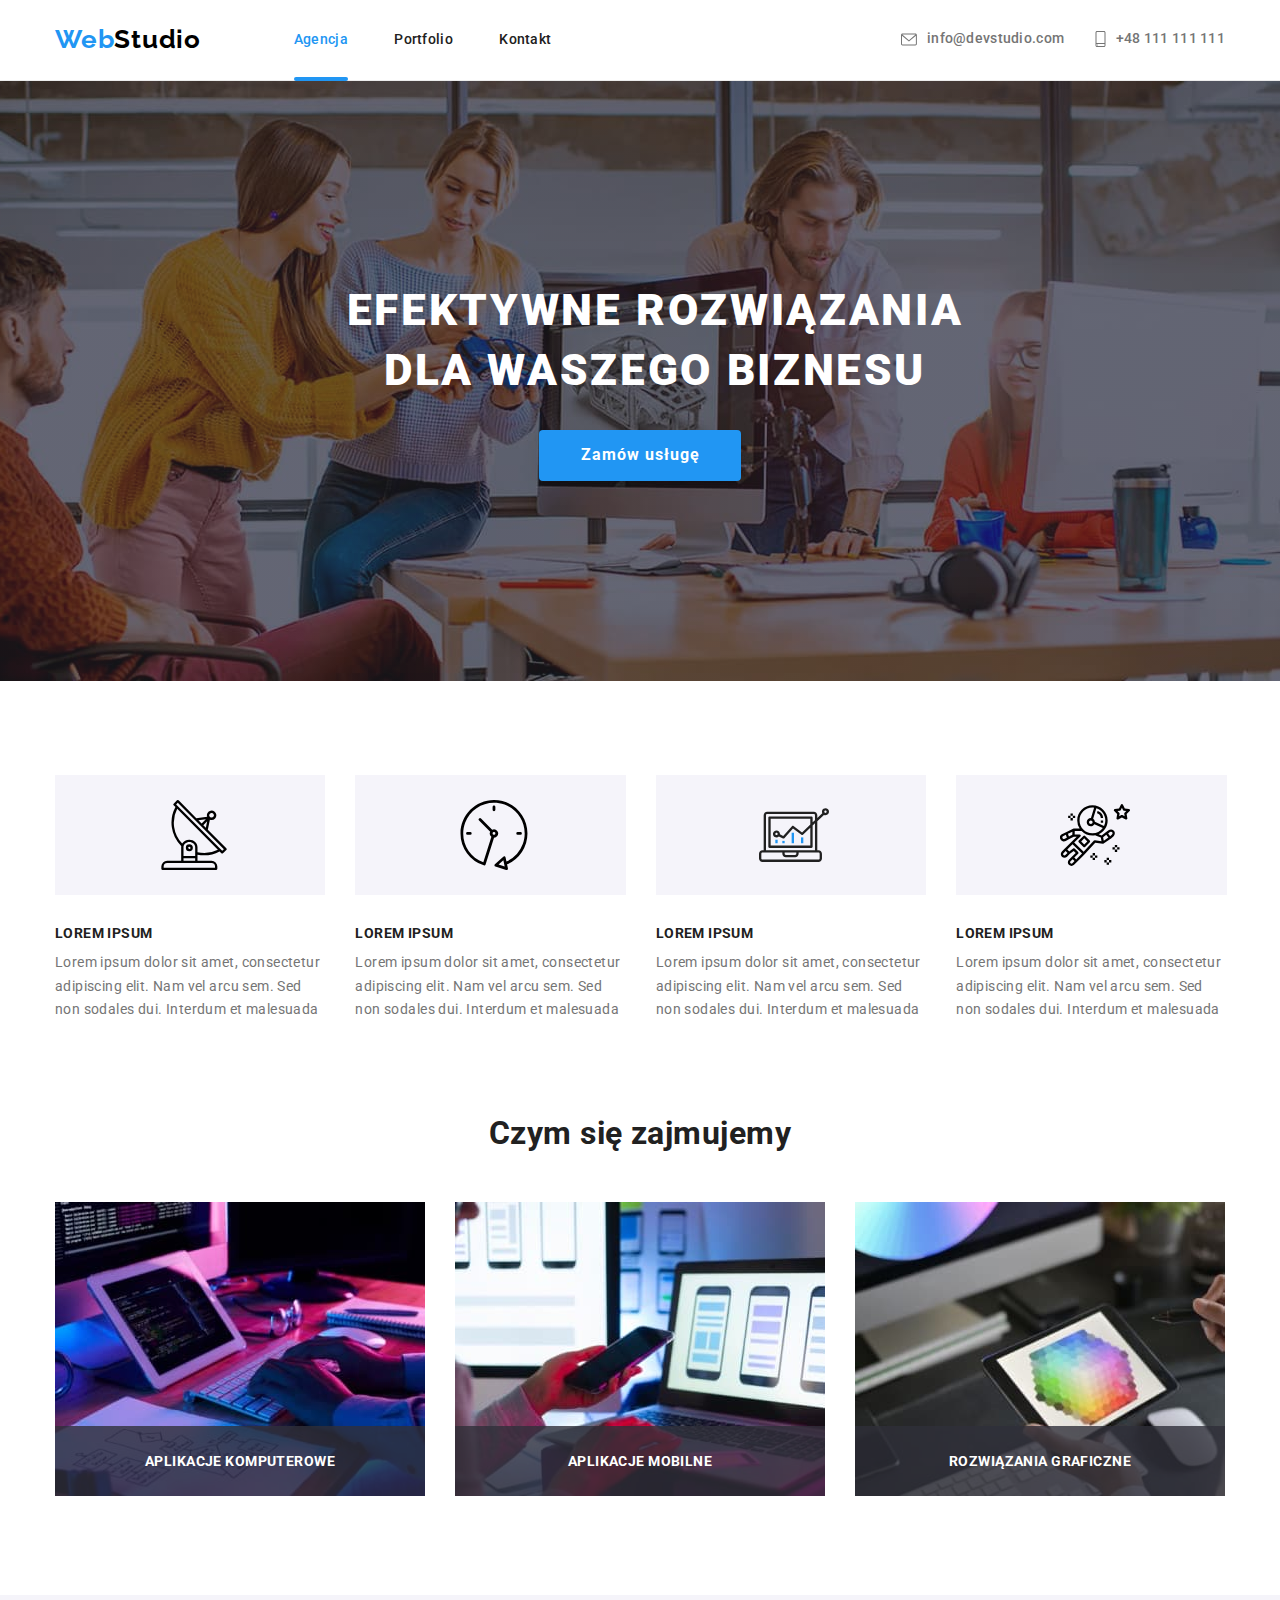
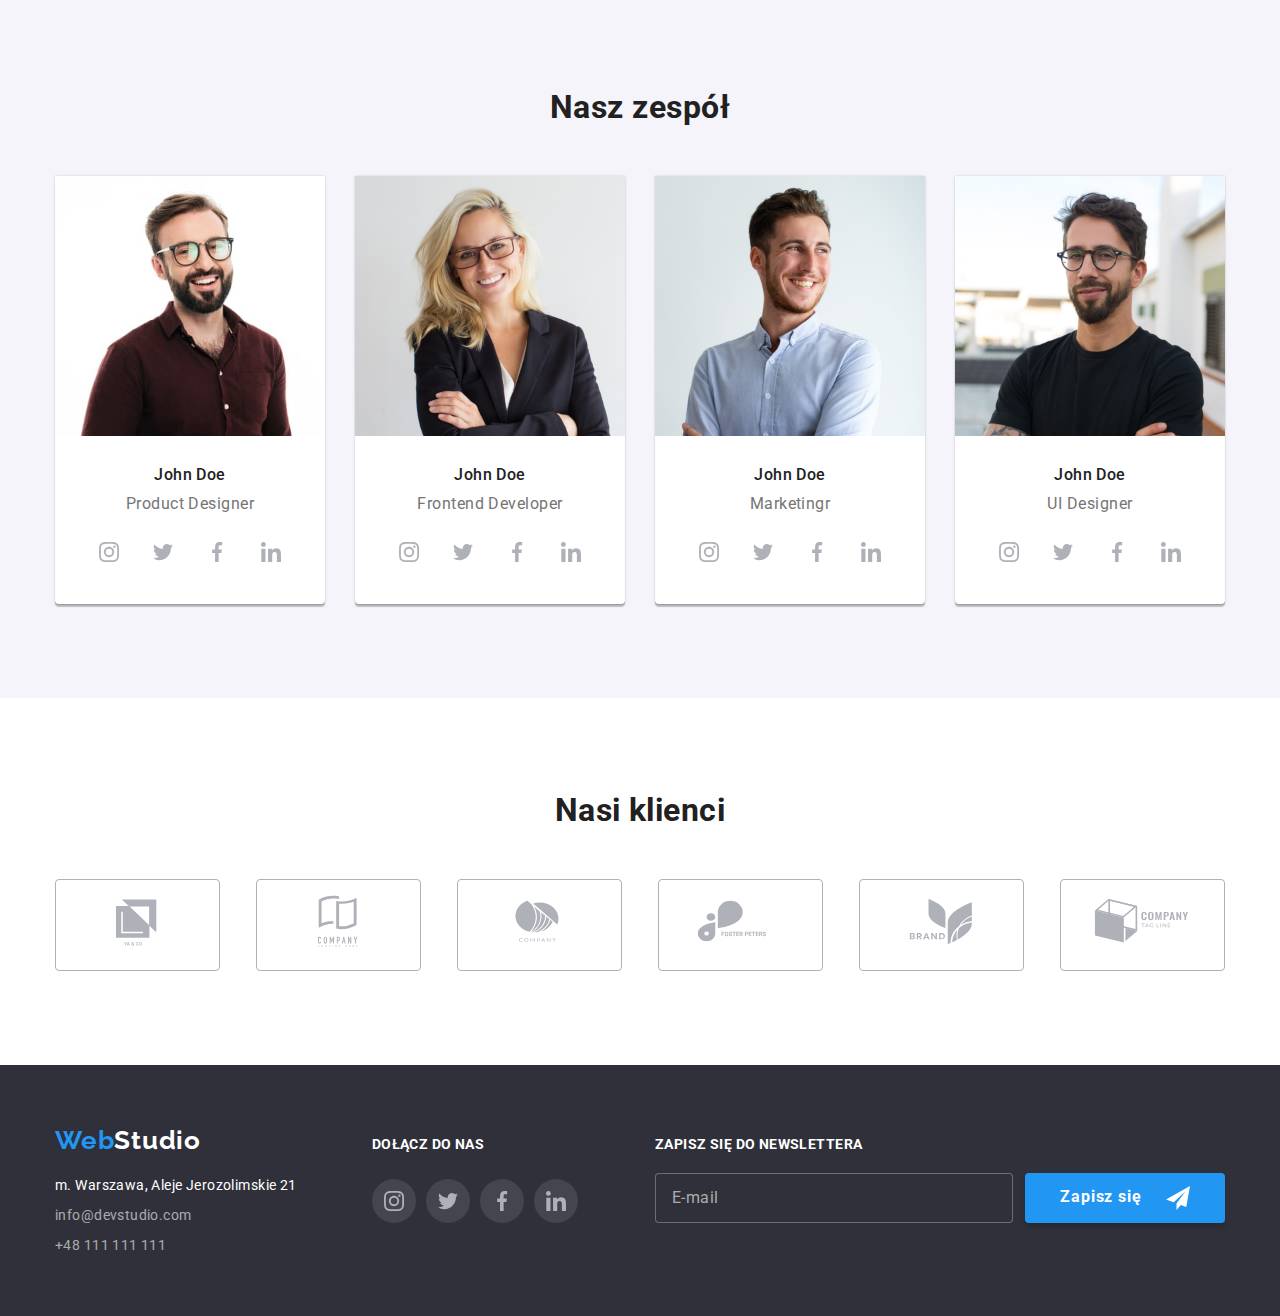
==== commit cda7a317: "code update" ====
--- a/index.html
+++ b/index.html
@@ -399,6 +399,7 @@
         </div>
       </section>
     </main>
+
     <footer class="footer">
       <div class="footer__wrapper">
         <address class="wrapper__address">
@@ -448,21 +449,21 @@
             </ul>
           </div>
         </div>
-        <form>
-          <div class="footer-form" role="group" aria-labelledby="footer-newsletter">
-            <p class="footer-form__header" id="footer-newsletter">zapisz się do newslettera</p>
-            <label>
+        <form class="wrapper__footer-form">
+          <div class="footer-form__group" role="group" aria-labelledby="footer-newsletter">
+            <p class="group__form-header" id="footer-newsletter">zapisz się do newslettera</p>
+            <label class="group__form-label">
               <input
-                class="footer-form__input-field"
+                class="form-label__input-field"
                 type="email"
                 name="email"
                 placeholder="E-mail"
                 required
               />
             </label>
-            <button class="button button--newsletter-button" type="submit">
+            <button class="group__form-button group__form-button--newsletter" type="submit">
               Zapisz się
-              <svg class="footer-form__newsletter-icon" width="24" height="24">
+              <svg class="form-button__newsletter-icon" width="24" height="24">
                 <use href="./images/icons.svg#icon-send"></use>
               </svg>
             </button>
--- a/css/main.min.css
+++ b/css/main.min.css
@@ -1 +1 @@
-*{text-decoration:none;color:inherit;margin:0;padding:0}body{font-family:"Roboto",sans-serif;color:#212121}.container,.footer__contact,.footer__wrapper,.portfolio,.our-clients__wrapper,.our-team__wrapper,.main-description__wrapper,.our-work__wrapper,.main-slogan__wrapper,.header__wrapper{margin:0 auto;width:75rem;padding:0 .938rem}.section,.footer__contact,.portfolio,.our-clients,.our-team,.main-description,.our-work,.main-slogan{padding:5.875rem 0}.list-display,.footer-icons__social,.footer__wrapper,.nav__set,.wrapper__list,.wrapper__description-set,.wrapper__work-list,.main-nav__list,.header__wrapper,.social__links{list-style:none;display:-webkit-box;display:-ms-flexbox;display:flex;-webkit-box-align:center;-ms-flex-align:center;align-items:center;-webkit-box-pack:justify;-ms-flex-pack:justify;justify-content:space-between}.hero-header,.wrapper__header{text-align:center;font-size:2rem;line-height:1.17;letter-spacing:.03rem;margin-bottom:3.1rem}.links__icon-set{display:-webkit-box;display:-ms-flexbox;display:flex;-webkit-box-pack:center;-ms-flex-pack:center;justify-content:center;-webkit-box-align:center;-ms-flex-align:center;align-items:center;width:2.75rem;height:2.75rem;border-radius:50%;-webkit-transition-property:background-color,fill;transition-property:background-color,fill;-webkit-transition-duration:250ms;transition-duration:250ms;-webkit-transition-timing-function:cubic-bezier(0.4, 0, 0.2, 1);transition-timing-function:cubic-bezier(0.4, 0, 0.2, 1);cursor:pointer}.links__icon-set:hover{background-color:#2196f3}.links__icon-set:hover .link__instagram-icon,.links__icon-set:hover .link__twitter-icon,.links__icon-set:hover .link__facebook-icon,.links__icon-set:hover .link__linkedin-icon{fill:#fff}.links__icon-set .icon-set__link{width:1.875rem;height:1.875rem;display:-webkit-box;display:-ms-flexbox;display:flex;-webkit-box-pack:center;-ms-flex-pack:center;justify-content:center;-webkit-box-align:center;-ms-flex-align:center;align-items:center}.link__instagram-icon,.link__twitter-icon,.link__facebook-icon,.link__linkedin-icon{fill:#afb1b8}.link__instagram-icon:hover,.link__twitter-icon:hover,.link__facebook-icon:hover,.link__linkedin-icon:hover{fill:#fff}.icon-set__link:focus .link__instagram-icon,.icon-set__link:focus .link__twitter-icon,.icon-set__link:focus .link__facebook-icon,.icon-set__link:focus .link__linkedin-icon{fill:#fff}.links__icon-set:has(>.icon-set__link:focus){background-color:#2196f3}.social__links{-webkit-column-gap:.63rem;-moz-column-gap:.63rem;column-gap:.63rem;margin-top:.38rem}.links__icon-set--footerbg{background-color:rgba(255,255,255,.1)}.instagram-icon--footer-color,.twitter-icon--footer-color,.facebook-icon--footer-color,.linkedin-icon--footer-color{fill:#fff}.page-logo,.address__logo,.wrapper__page-logo{font-family:"Raleway",sans-serif;font-weight:700;font-size:1.625rem;line-height:1.18;letter-spacing:.03em}.wrapper__page-logo--left{color:#2196f3}.wrapper__page-logo--right{color:#000;margin-right:5.8rem}.address__logo--left{color:#2196f3}.address__logo--right{color:#fff}.header{padding:1.5rem 0rem 1.563rem;border-bottom:.06rem solid #ececec}.header__wrapper{-webkit-box-pack:start;-ms-flex-pack:start;justify-content:flex-start}.wrapper__mail-section{display:-webkit-box;display:-ms-flexbox;display:flex;-webkit-box-pack:center;-ms-flex-pack:center;justify-content:center;-webkit-box-align:center;-ms-flex-align:center;align-items:center;-webkit-column-gap:.63rem;-moz-column-gap:.63rem;column-gap:.63rem}.wrapper__mail-section:hover .mail-section__envelope-icon{fill:#2196f3}.wrapper__mail-section:hover .mail-section__link{color:#2196f3}.wrapper__mail-section:has(>.mail-section__link:focus) .mail-section__envelope-icon{fill:#2196f3}.wrapper-tel-section{display:-webkit-box;display:-ms-flexbox;display:flex;-webkit-box-pack:center;-ms-flex-pack:center;justify-content:center;-webkit-box-align:center;-ms-flex-align:center;align-items:center;-webkit-column-gap:.63rem;-moz-column-gap:.63rem;column-gap:.63rem}.wrapper-tel-section:hover .tel-section__smartphone-icon{fill:#2196f3}.wrapper-tel-section:hover .tel-section__link{color:#2196f3}.wrapper-tel-section:has(>.tel-section__link:focus) .tel-section__smartphone-icon{fill:#2196f3}.mail-section__link{color:#757575;font-weight:500;font-size:.9rem;line-height:1.17;letter-spacing:.02em;-webkit-transition-property:color;transition-property:color;-webkit-transition-duration:250ms;transition-duration:250ms;-webkit-transition-timing-function:cubic-bezier(0.4, 0, 0.2, 1);transition-timing-function:cubic-bezier(0.4, 0, 0.2, 1);margin-right:1.9rem}.mail-section__link:focus{color:#2196f3}.tel-section__link{color:#757575;font-weight:500;font-size:.9rem;line-height:1.17;letter-spacing:.02em;-webkit-transition-property:color;transition-property:color;-webkit-transition-duration:250ms;transition-duration:250ms;-webkit-transition-timing-function:cubic-bezier(0.4, 0, 0.2, 1);transition-timing-function:cubic-bezier(0.4, 0, 0.2, 1)}.tel-section__link:focus{color:#2196f3}.mail-section__envelope-icon{fill:#757575;cursor:pointer;-webkit-transition-property:fill;transition-property:fill;-webkit-transition-duration:250ms;transition-duration:250ms;-webkit-transition-timing-function:cubic-bezier(0.4, 0, 0.2, 1);transition-timing-function:cubic-bezier(0.4, 0, 0.2, 1)}.tel-section__smartphone-icon{fill:#757575;cursor:pointer;-webkit-transition-property:fill;transition-property:fill;-webkit-transition-duration:250ms;transition-duration:250ms;-webkit-transition-timing-function:cubic-bezier(0.4, 0, 0.2, 1);transition-timing-function:cubic-bezier(0.4, 0, 0.2, 1)}.wrapper__main-nav{-webkit-box-flex:1;-ms-flex:1;flex:1}.main-nav__list{-webkit-box-pack:start;-ms-flex-pack:start;justify-content:flex-start;-webkit-column-gap:2.9rem;-moz-column-gap:2.9rem;column-gap:2.9rem}.nav-item__link{font-weight:500;font-size:.9rem;line-height:1.03;letter-spacing:.02em;-webkit-transition-property:color;transition-property:color;-webkit-transition-duration:250ms;transition-duration:250ms;-webkit-transition-timing-function:cubic-bezier(0.4, 0, 0.2, 1);transition-timing-function:cubic-bezier(0.4, 0, 0.2, 1)}.nav-item__link:hover{color:#2196f3}.nav-item__link:focus{color:#2196f3}.nav-item__link--is-active{position:relative}.nav-item__link--is-active .nav-item__link{color:#2196f3}.nav-item__link--is-active::after{content:"";position:absolute;top:2.84rem;left:0;display:inline-block;width:100%;height:.25rem;background-color:#2196f3;border-radius:.13rem}.main-slogan{max-width:100rem;margin:0 auto;background-image:-webkit-gradient(linear, left top, right top, from(rgba(47, 48, 58, 0.4)), to(rgba(47, 48, 58, 0.4))),url("../images/section/header_background.jpg");background-image:linear-gradient(to right, rgba(47, 48, 58, 0.4), rgba(47, 48, 58, 0.4)),url("../images/section/header_background.jpg");background-color:rgba(47,48,58,.4);background-repeat:no-repeat;background-position:center;text-align:center}.wrapper__main-header{color:#fff;text-transform:uppercase;text-align:center;width:43.5rem;margin-top:6.63rem;font-weight:900;font-size:2.75rem;letter-spacing:.06em;line-height:1.36;margin:6.625rem 15.75rem 1.875rem}.work-list__item{position:relative}.item__work-name{position:absolute;left:0;top:14rem;width:100%;height:4.38rem;background-color:rgba(47,48,58,.8)}.work-name__slogan{font-weight:700;font-size:.88rem;line-height:1rem;text-align:center;margin-top:1.69rem;letter-spacing:.03em;text-transform:uppercase;color:#fff}.main-description{padding-bottom:0}.wrapper__description-set{-webkit-column-gap:1.875rem;-moz-column-gap:1.875rem;column-gap:1.875rem}.description-set__item{-ms-flex-preferred-size:calc((100% - 5.6rem)/4);flex-basis:calc((100% - 5.6rem)/4)}.group__card{background-color:#f5f4fa;height:7.5rem;margin-bottom:1.88rem;padding-left:6.48rem;padding-top:1.56rem}.group__header{text-transform:uppercase;margin-bottom:.63rem;font-weight:700;font-size:.86rem;line-height:1.17;letter-spacing:.03em}.group__paragraph{color:#757575;width:16.9rem;font-size:.86rem;line-height:1.7;letter-spacing:.03em}.our-team{background-color:#f5f4fa}.list__card{display:-webkit-box;display:-ms-flexbox;display:flex;-webkit-box-orient:vertical;-webkit-box-direction:normal;-ms-flex-direction:column;flex-direction:column;-webkit-box-pack:center;-ms-flex-pack:center;justify-content:center;-webkit-box-align:center;-ms-flex-align:center;align-items:center;row-gap:.63rem;padding-bottom:1.88rem;background-color:#fff;-webkit-box-shadow:0rem .06rem .19rem rgba(0,0,0,.12),0rem .06rem .06rem rgba(0,0,0,.14),0rem .13rem .06rem rgba(0,0,0,.2);box-shadow:0rem .06rem .19rem rgba(0,0,0,.12),0rem .06rem .06rem rgba(0,0,0,.14),0rem .13rem .06rem rgba(0,0,0,.2);border-radius:0rem 0rem .25rem .25rem}.card__image{display:block;margin-bottom:1.25rem}.card__name{font-weight:500;font-size:1rem;line-height:1.17;letter-spacing:.03em}.card__job{color:#757575;font-size:1rem;line-height:1.17;letter-spacing:.03em}.link__client-icon{fill:#afb1b8;-webkit-transition-property:fill;transition-property:fill;-webkit-transition-duration:250ms;transition-duration:250ms;-webkit-transition-timing-function:cubic-bezier(0.4, 0, 0.2, 1);transition-timing-function:cubic-bezier(0.4, 0, 0.2, 1)}.list__client-card{display:-webkit-box;display:-ms-flexbox;display:flex;-webkit-box-pack:center;-ms-flex-pack:center;justify-content:center;-webkit-box-align:center;-ms-flex-align:center;align-items:center;-ms-flex-preferred-size:calc((100% - 11.25rem)/6);flex-basis:calc((100% - 11.25rem)/6);height:5.75rem;border:.06rem solid #afb1b8;border-radius:.25rem;-webkit-transition-property:border-color,fill;transition-property:border-color,fill;-webkit-transition-duration:250ms;transition-duration:250ms;-webkit-transition-timing-function:cubic-bezier(0.4, 0, 0.2, 1);transition-timing-function:cubic-bezier(0.4, 0, 0.2, 1)}.list__client-card:hover{cursor:pointer;border:.06rem solid #2196f3;border-radius:.25rem}.list__client-card:hover .link__client-icon{cursor:pointer;fill:#2196f3}.list__client-card:has(>.client-card__link:focus) .link__client-icon{fill:#2196f3}.list__client-card:has(>.client-card__link:focus){border:.06rem solid #2196f3;border-radius:.25rem}.backdrop{position:fixed;left:0;top:0;width:100%;height:100%;background-color:rgba(0,0,0,.5)}.modal{position:absolute;top:50%;left:50%;width:33rem;height:36.31rem;padding:2.5rem;background-color:#fff;-webkit-transform:translate(-50%, -50%);transform:translate(-50%, -50%);-webkit-transition-duration:250ms;transition-duration:250ms;-webkit-transition-timing-function:cubic-bezier(0.4, 0, 0.2, 1);transition-timing-function:cubic-bezier(0.4, 0, 0.2, 1)}.backdrop.is-hidden .modal{-webkit-transform:translate(-50%, -50%) scale(0.5);transform:translate(-50%, -50%) scale(0.5)}.is-hidden{pointer-events:none;visibility:hidden;opacity:0;-webkit-transition-duration:250ms;transition-duration:250ms;-webkit-transition-timing-function:cubic-bezier(0.4, 0, 0.2, 1);transition-timing-function:cubic-bezier(0.4, 0, 0.2, 1)}.modal-form{position:relative;display:-webkit-box;display:-ms-flexbox;display:flex;row-gap:.63rem;-webkit-box-orient:vertical;-webkit-box-direction:normal;-ms-flex-direction:column;flex-direction:column}.modal-form__header{font-weight:700;font-size:1.25rem;line-height:1.44rem;text-align:center;letter-spacing:.03em;margin-bottom:.5rem;color:#212121}.modal-form__label{display:-webkit-box;display:-ms-flexbox;display:flex;position:relative;-webkit-box-orient:vertical;-webkit-box-direction:normal;-ms-flex-direction:column;flex-direction:column;-webkit-box-pack:center;-ms-flex-pack:center;justify-content:center;row-gap:.25rem;font-size:.75rem;line-height:.88rem;letter-spacing:.01em;color:#757575}.modal-form__input{width:28rem;height:2.5rem;padding-left:2.63rem;border:.06rem solid rgba(33,33,33,.2);border-radius:.25rem;outline:none;-webkit-transition:border 250ms cubic-bezier(0.4, 0, 0.2, 1);transition:border 250ms cubic-bezier(0.4, 0, 0.2, 1)}.modal-form__input:focus{border:.06rem solid #2196f3;border:.06rem solid #2196f3}.modal-form__input:focus+.modal-form__icon{fill:#2196f3}.form-footer{position:relative;display:-webkit-box;display:-ms-flexbox;display:flex;-webkit-box-pack:center;-ms-flex-pack:center;justify-content:center;-webkit-box-align:center;-ms-flex-align:center;align-items:center;font-size:.88rem;line-height:1.5rem;letter-spacing:.03em;color:#757575}.form-footer__policy-label{display:-webkit-box;display:-ms-flexbox;display:flex;-webkit-box-pack:center;-ms-flex-pack:center;justify-content:center;-webkit-box-align:center;-ms-flex-align:center;align-items:center}.form-footer__policy-label:hover{cursor:pointer}.form-footer__policy-input{position:absolute;display:inline-block;left:.81rem;opacity:0;cursor:pointer}.form-footer__checkbox-unchecked{margin-right:.44rem}.form-footer__checkbox-checked{margin-right:.44rem;display:none;fill:#fff}.form-footer__policy-input:focus+.form-footer__checkbox-unchecked{-webkit-box-shadow:0 0 0 .19rem #2196f3;box-shadow:0 0 0 .19rem #2196f3}.form-footer__policy-input:checked~.form-footer__checkbox-checked{display:inline-block}.form-footer__policy-input:checked+.form-footer__checkbox-unchecked{display:none}.form-footer__link{text-decoration:underline;color:#2196f3}.modal-form__comment-section{resize:none;padding:.75rem 1rem;border:.06rem solid rgba(33,33,33,.2);border-radius:.25rem;outline:none;-webkit-transition:border 250ms cubic-bezier(0.4, 0, 0.2, 1);transition:border 250ms cubic-bezier(0.4, 0, 0.2, 1)}.modal-form__comment-section:focus{border:.06rem solid #2196f3}.modal-form__comment-section::-webkit-input-placeholder{font-size:.75rem;line-height:.88rem;letter-spacing:.01em;color:rgba(117,117,117,.5)}.modal-form__comment-section::-moz-placeholder{font-size:.75rem;line-height:.88rem;letter-spacing:.01em;color:rgba(117,117,117,.5)}.modal-form__comment-section:-ms-input-placeholder{font-size:.75rem;line-height:.88rem;letter-spacing:.01em;color:rgba(117,117,117,.5)}.modal-form__comment-section::-ms-input-placeholder{font-size:.75rem;line-height:.88rem;letter-spacing:.01em;color:rgba(117,117,117,.5)}.modal-form__comment-section::placeholder{font-size:.75rem;line-height:.88rem;letter-spacing:.01em;color:rgba(117,117,117,.5)}.button--modal-footer{position:absolute;bottom:2.5rem;left:50%;-webkit-transform:translateX(-50%);transform:translateX(-50%);width:12.5rem;height:3.13rem}.modal-form__icon{position:absolute;left:.88rem;top:1.81rem;fill:#212121;-webkit-transition:fill 250ms cubic-bezier(0.4, 0, 0.2, 1);transition:fill 250ms cubic-bezier(0.4, 0, 0.2, 1)}.nav__set{margin-bottom:3.13rem;-webkit-box-pack:center;-ms-flex-pack:center;justify-content:center;-webkit-column-gap:.5rem;-moz-column-gap:.5rem;column-gap:.5rem}.product-set__name{font-weight:700;font-size:1.1rem;letter-spacing:.06em;line-height:2}.product-set__type{color:#757575;font-size:1rem;line-height:1.9}.product-set{-ms-flex-wrap:wrap;flex-wrap:wrap;row-gap:2rem}.product-set__item{-ms-flex-preferred-size:calc((100% - 5.62rem)/3);flex-basis:calc((100% - 5.62rem)/3);-webkit-transition-property:-webkit-box-shadow;transition-property:-webkit-box-shadow;transition-property:box-shadow;transition-property:box-shadow, -webkit-box-shadow;-webkit-transition-duration:250ms;transition-duration:250ms;-webkit-transition-timing-function:cubic-bezier(0.4, 0, 0.2, 1);transition-timing-function:cubic-bezier(0.4, 0, 0.2, 1)}.product-set__item:hover{-webkit-box-shadow:0rem .06rem .06rem rgba(0,0,0,.12),0rem .25rem .25rem rgba(0,0,0,.06),.06rem .25rem .36rem rgba(0,0,0,.16);box-shadow:0rem .06rem .06rem rgba(0,0,0,.12),0rem .25rem .25rem rgba(0,0,0,.06),.06rem .25rem .36rem rgba(0,0,0,.16);cursor:pointer}.product-set__item:hover .product-set__overlay{-webkit-transform:translateY(0);transform:translateY(0)}.product-set__image{display:block;position:relative;overflow:hidden;width:100%;height:18.38rem}.product-set__overlay{position:absolute;bottom:0;left:0;width:100%;height:100%;background-color:rgba(33,150,243,.9);-webkit-transform:translateY(100%);transform:translateY(100%);-webkit-transition-duration:250ms;transition-duration:250ms;-webkit-transition-timing-function:cubic-bezier(0.4, 0, 0.2, 1);transition-timing-function:cubic-bezier(0.4, 0, 0.2, 1)}.product-set__text{font-size:1.13rem;line-height:1.56;color:#fff;margin:3.06rem 2.81rem 3.06rem 1.5rem}.product-set__footer{padding:1.37rem 1.5rem;border:solid #eee;border-width:0rem .05rem .05rem .05rem}.footer{background-color:#2f303a;padding:3.75rem 0rem 3.75rem}.footer__wrapper{-webkit-box-align:start;-ms-flex-align:start;align-items:flex-start}.wrapper__address{font-style:normal}.address__link{display:-webkit-box;display:-ms-flexbox;display:flex;-webkit-box-orient:vertical;-webkit-box-direction:normal;-ms-flex-direction:column;flex-direction:column;-webkit-box-align:start;-ms-flex-align:start;align-items:flex-start;row-gap:.563rem;margin-top:1.25rem;font-size:.875rem;line-height:1.5;letter-spacing:.03em}.link__address-link{color:#fff}.link__address-link:hover{color:#2196f3}.link__address-link:focus{color:#2196f3}.link__contact-link{color:rgba(255,255,255,.6);-webkit-transition-property:color;transition-property:color;-webkit-transition-duration:250ms;transition-duration:250ms;-webkit-transition-timing-function:cubic-bezier(0.4, 0, 0.2, 1);transition-timing-function:cubic-bezier(0.4, 0, 0.2, 1)}.link__contact-link:hover{color:#2196f3}.link__contact-link:focus{color:#2196f3}.footer-icons__header{color:#fff;font-weight:700;font-size:.875rem;line-height:1.14;letter-spacing:.03em;text-transform:uppercase;margin-bottom:1.25rem}.footer__list{-webkit-box-pack:start;-ms-flex-pack:start;justify-content:flex-start;-webkit-box-align:start;-ms-flex-align:start;align-items:flex-start}.wrapper__footer-icons{margin-left:4.38rem;margin-top:.75rem}.footer-form{display:-webkit-box;display:-ms-flexbox;display:flex;position:relative;-webkit-box-orient:vertical;-webkit-box-direction:normal;-ms-flex-direction:column;flex-direction:column;-webkit-box-align:start;-ms-flex-align:start;align-items:flex-start;width:35.63rem;margin-left:4.5rem}.footer-form__header{color:#fff;font-weight:700;font-size:.875rem;line-height:1.14;letter-spacing:.03em;text-transform:uppercase;margin-top:.75rem;margin-bottom:1.25rem}.footer-form__newsletter-icon{fill:#fff}.footer-form__input-field{background-color:#2f303a;width:22.38rem;height:3.13rem;padding-left:1rem;border:.06rem solid rgba(255,255,255,.3);border-radius:.25rem;color:#fff;outline:none}.footer-form__input-field::-webkit-input-placeholder{color:rgba(255,255,255,.6);line-height:1.25rem;letter-spacing:.03em}.footer-form__input-field::-moz-placeholder{color:rgba(255,255,255,.6);line-height:1.25rem;letter-spacing:.03em}.footer-form__input-field:-ms-input-placeholder{color:rgba(255,255,255,.6);line-height:1.25rem;letter-spacing:.03em}.footer-form__input-field::-ms-input-placeholder{color:rgba(255,255,255,.6);line-height:1.25rem;letter-spacing:.03em}.footer-form__input-field::placeholder{color:rgba(255,255,255,.6);line-height:1.25rem;letter-spacing:.03em}.footer-form__input-field:focus{border:.06rem solid #2196f3}.footer-form__input-field:hover{border:.06rem solid #2196f3}.button,.main-header__button{background-color:#2196f3;color:#fff;font-weight:700;font-size:1rem;letter-spacing:.06em;line-height:1.9;border:none;-webkit-transition:background-color 250ms cubic-bezier(0.4, 0, 0.2, 1);transition:background-color 250ms cubic-bezier(0.4, 0, 0.2, 1);-webkit-box-shadow:0rem .24rem .25rem rgba(0,0,0,.15);box-shadow:0rem .24rem .25rem rgba(0,0,0,.15);border-radius:.25rem;cursor:pointer}.button:hover,.main-header__button:hover{background-color:#007cd6}.button:focus,.main-header__button:focus{background-color:#007cd6}.main-header__button--order{padding:.63rem 2.56rem .63rem 2.63rem;margin-bottom:6.625rem}.element__nav-button{background-color:#f5f4fa;color:#212121;font-weight:500;font-size:1rem;padding:.37rem 1.38rem;line-height:1.6;border:none;border-radius:.25rem;cursor:pointer;-webkit-transition-property:background-color,color;transition-property:background-color,color;-webkit-transition-duration:250ms;transition-duration:250ms;-webkit-transition-timing-function:cubic-bezier(0.4, 0, 0.2, 1);transition-timing-function:cubic-bezier(0.4, 0, 0.2, 1)}.element__nav-button:hover{background-color:#2196f3;color:#fff;-webkit-box-shadow:0rem .19rem .06rem rgba(0,0,0,.1),0rem .06rem .13rem rgba(0,0,0,.08),0rem .13rem .13rem rgba(0,0,0,.12);box-shadow:0rem .19rem .06rem rgba(0,0,0,.1),0rem .06rem .13rem rgba(0,0,0,.08),0rem .13rem .13rem rgba(0,0,0,.12)}.element__nav-button:focus{background-color:#2196f3;color:#fff;-webkit-box-shadow:0rem .19rem .06rem rgba(0,0,0,.1),0rem .06rem .13rem rgba(0,0,0,.08),0rem .13rem .13rem rgba(0,0,0,.12);box-shadow:0rem .19rem .06rem rgba(0,0,0,.1),0rem .06rem .13rem rgba(0,0,0,.08),0rem .13rem .13rem rgba(0,0,0,.12)}.button--newsletter-button{display:-webkit-box;display:-ms-flexbox;display:flex;-webkit-box-pack:center;-ms-flex-pack:center;justify-content:center;-webkit-box-align:center;-ms-flex-align:center;align-items:center;-webkit-column-gap:1.5rem;-moz-column-gap:1.5rem;column-gap:1.5rem;position:absolute;bottom:0;right:0;width:12.5rem;height:3.13rem}.modal__close-button{position:absolute;width:1.88rem;height:1.88rem;top:.5rem;right:.5rem;border:.06rem solid rgba(0,0,0,.1);background-color:#fff;border-radius:50%;-webkit-transition-property:background-color,color;transition-property:background-color,color;-webkit-transition-duration:250ms;transition-duration:250ms;-webkit-transition-timing-function:cubic-bezier(0.4, 0, 0.2, 1);transition-timing-function:cubic-bezier(0.4, 0, 0.2, 1)}.modal__close-button:hover,.modal__close-button:focus{background-color:#000;color:#fff;cursor:pointer}/*# sourceMappingURL=main.min.css.map */+*{text-decoration:none;color:inherit;margin:0;padding:0}body{font-family:"Roboto",sans-serif;color:#212121}.container,.footer__contact,.footer__wrapper,.portfolio,.our-clients__wrapper,.our-team__wrapper,.main-description__wrapper,.our-work__wrapper,.main-slogan__wrapper,.header__wrapper{margin:0 auto;width:75rem;padding:0 .938rem}.section,.footer__contact,.portfolio,.our-clients,.our-team,.main-description,.our-work,.main-slogan{padding:5.875rem 0}.list-display,.footer-icons__social,.footer__wrapper,.product-set,.nav__set,.wrapper__list,.wrapper__description-set,.wrapper__work-list,.main-nav__list,.header__wrapper,.social__links{list-style:none;display:-webkit-box;display:-ms-flexbox;display:flex;-webkit-box-align:center;-ms-flex-align:center;align-items:center;-webkit-box-pack:justify;-ms-flex-pack:justify;justify-content:space-between}.hero-header,.wrapper__header{text-align:center;font-size:2rem;line-height:1.17;letter-spacing:.03rem;margin-bottom:3.1rem}.links__icon-set{display:-webkit-box;display:-ms-flexbox;display:flex;-webkit-box-pack:center;-ms-flex-pack:center;justify-content:center;-webkit-box-align:center;-ms-flex-align:center;align-items:center;width:2.75rem;height:2.75rem;border-radius:50%;-webkit-transition-property:background-color,fill;transition-property:background-color,fill;-webkit-transition-duration:250ms;transition-duration:250ms;-webkit-transition-timing-function:cubic-bezier(0.4, 0, 0.2, 1);transition-timing-function:cubic-bezier(0.4, 0, 0.2, 1);cursor:pointer}.links__icon-set:hover{background-color:#2196f3}.links__icon-set:hover .link__instagram-icon,.links__icon-set:hover .link__twitter-icon,.links__icon-set:hover .link__facebook-icon,.links__icon-set:hover .link__linkedin-icon{fill:#fff}.links__icon-set .icon-set__link{width:1.875rem;height:1.875rem;display:-webkit-box;display:-ms-flexbox;display:flex;-webkit-box-pack:center;-ms-flex-pack:center;justify-content:center;-webkit-box-align:center;-ms-flex-align:center;align-items:center}.link__instagram-icon,.link__twitter-icon,.link__facebook-icon,.link__linkedin-icon{fill:#afb1b8}.link__instagram-icon:hover,.link__twitter-icon:hover,.link__facebook-icon:hover,.link__linkedin-icon:hover{fill:#fff}.icon-set__link:focus .link__instagram-icon,.icon-set__link:focus .link__twitter-icon,.icon-set__link:focus .link__facebook-icon,.icon-set__link:focus .link__linkedin-icon{fill:#fff}.links__icon-set:has(>.icon-set__link:focus){background-color:#2196f3}.social__links{-webkit-column-gap:.63rem;-moz-column-gap:.63rem;column-gap:.63rem;margin-top:.38rem}.links__icon-set--footerbg{background-color:rgba(255,255,255,.1)}.instagram-icon--footer-color,.twitter-icon--footer-color,.facebook-icon--footer-color,.linkedin-icon--footer-color{fill:#fff}.page-logo,.address__logo,.wrapper__page-logo{font-family:"Raleway",sans-serif;font-weight:700;font-size:1.625rem;line-height:1.18;letter-spacing:.03em}.wrapper__page-logo--left{color:#2196f3}.wrapper__page-logo--right{color:#000;margin-right:5.8rem}.address__logo--left{color:#2196f3}.address__logo--right{color:#fff}.header{padding:1.5rem 0rem 1.563rem;border-bottom:.06rem solid #ececec}.header__wrapper{-webkit-box-pack:start;-ms-flex-pack:start;justify-content:flex-start}.wrapper__mail-section{display:-webkit-box;display:-ms-flexbox;display:flex;-webkit-box-pack:center;-ms-flex-pack:center;justify-content:center;-webkit-box-align:center;-ms-flex-align:center;align-items:center;-webkit-column-gap:.63rem;-moz-column-gap:.63rem;column-gap:.63rem}.wrapper__mail-section:hover .mail-section__envelope-icon{fill:#2196f3}.wrapper__mail-section:hover .mail-section__link{color:#2196f3}.wrapper__mail-section:has(>.mail-section__link:focus) .mail-section__envelope-icon{fill:#2196f3}.wrapper-tel-section{display:-webkit-box;display:-ms-flexbox;display:flex;-webkit-box-pack:center;-ms-flex-pack:center;justify-content:center;-webkit-box-align:center;-ms-flex-align:center;align-items:center;-webkit-column-gap:.63rem;-moz-column-gap:.63rem;column-gap:.63rem}.wrapper-tel-section:hover .tel-section__smartphone-icon{fill:#2196f3}.wrapper-tel-section:hover .tel-section__link{color:#2196f3}.wrapper-tel-section:has(>.tel-section__link:focus) .tel-section__smartphone-icon{fill:#2196f3}.mail-section__link{color:#757575;font-weight:500;font-size:.9rem;line-height:1.17;letter-spacing:.02em;-webkit-transition-property:color;transition-property:color;-webkit-transition-duration:250ms;transition-duration:250ms;-webkit-transition-timing-function:cubic-bezier(0.4, 0, 0.2, 1);transition-timing-function:cubic-bezier(0.4, 0, 0.2, 1);margin-right:1.9rem}.mail-section__link:focus{color:#2196f3}.tel-section__link{color:#757575;font-weight:500;font-size:.9rem;line-height:1.17;letter-spacing:.02em;-webkit-transition-property:color;transition-property:color;-webkit-transition-duration:250ms;transition-duration:250ms;-webkit-transition-timing-function:cubic-bezier(0.4, 0, 0.2, 1);transition-timing-function:cubic-bezier(0.4, 0, 0.2, 1)}.tel-section__link:focus{color:#2196f3}.mail-section__envelope-icon{fill:#757575;cursor:pointer;-webkit-transition-property:fill;transition-property:fill;-webkit-transition-duration:250ms;transition-duration:250ms;-webkit-transition-timing-function:cubic-bezier(0.4, 0, 0.2, 1);transition-timing-function:cubic-bezier(0.4, 0, 0.2, 1)}.tel-section__smartphone-icon{fill:#757575;cursor:pointer;-webkit-transition-property:fill;transition-property:fill;-webkit-transition-duration:250ms;transition-duration:250ms;-webkit-transition-timing-function:cubic-bezier(0.4, 0, 0.2, 1);transition-timing-function:cubic-bezier(0.4, 0, 0.2, 1)}.wrapper__main-nav{-webkit-box-flex:1;-ms-flex:1;flex:1}.main-nav__list{-webkit-box-pack:start;-ms-flex-pack:start;justify-content:flex-start;-webkit-column-gap:2.9rem;-moz-column-gap:2.9rem;column-gap:2.9rem}.nav-item__link{font-weight:500;font-size:.9rem;line-height:1.03;letter-spacing:.02em;-webkit-transition-property:color;transition-property:color;-webkit-transition-duration:250ms;transition-duration:250ms;-webkit-transition-timing-function:cubic-bezier(0.4, 0, 0.2, 1);transition-timing-function:cubic-bezier(0.4, 0, 0.2, 1)}.nav-item__link:hover{color:#2196f3}.nav-item__link:focus{color:#2196f3}.nav-item__link.nav-item__link--is-active{color:#2196f3}.nav-item__link--is-active{position:relative}.nav-item__link--is-active::after{content:"";position:absolute;top:2.84rem;left:0;display:inline-block;width:100%;height:.25rem;background-color:#2196f3;border-radius:.13rem}.main-slogan{max-width:100rem;margin:0 auto;background-image:-webkit-gradient(linear, left top, right top, from(rgba(47, 48, 58, 0.4)), to(rgba(47, 48, 58, 0.4))),url("../images/section/header_background.jpg");background-image:linear-gradient(to right, rgba(47, 48, 58, 0.4), rgba(47, 48, 58, 0.4)),url("../images/section/header_background.jpg");background-color:rgba(47,48,58,.4);background-repeat:no-repeat;background-position:center;text-align:center}.wrapper__main-header{color:#fff;text-transform:uppercase;text-align:center;width:43.5rem;margin-top:6.63rem;font-weight:900;font-size:2.75rem;letter-spacing:.06em;line-height:1.36;margin:6.625rem 15.75rem 1.875rem}.work-list__item{position:relative}.item__work-name{position:absolute;left:0;top:14rem;width:100%;height:4.38rem;background-color:rgba(47,48,58,.8)}.work-name__slogan{font-weight:700;font-size:.88rem;line-height:1rem;text-align:center;margin-top:1.69rem;letter-spacing:.03em;text-transform:uppercase;color:#fff}.main-description{padding-bottom:0}.wrapper__description-set{-webkit-column-gap:1.875rem;-moz-column-gap:1.875rem;column-gap:1.875rem}.description-set__item{-ms-flex-preferred-size:calc((100% - 5.6rem)/4);flex-basis:calc((100% - 5.6rem)/4)}.group__card{background-color:#f5f4fa;height:7.5rem;margin-bottom:1.88rem;padding-left:6.48rem;padding-top:1.56rem}.group__header{text-transform:uppercase;margin-bottom:.63rem;font-weight:700;font-size:.86rem;line-height:1.17;letter-spacing:.03em}.group__paragraph{color:#757575;width:16.9rem;font-size:.86rem;line-height:1.7;letter-spacing:.03em}.our-team{background-color:#f5f4fa}.list__card{display:-webkit-box;display:-ms-flexbox;display:flex;-webkit-box-orient:vertical;-webkit-box-direction:normal;-ms-flex-direction:column;flex-direction:column;-webkit-box-pack:center;-ms-flex-pack:center;justify-content:center;-webkit-box-align:center;-ms-flex-align:center;align-items:center;row-gap:.63rem;padding-bottom:1.88rem;background-color:#fff;-webkit-box-shadow:0rem .06rem .19rem rgba(0,0,0,.12),0rem .06rem .06rem rgba(0,0,0,.14),0rem .13rem .06rem rgba(0,0,0,.2);box-shadow:0rem .06rem .19rem rgba(0,0,0,.12),0rem .06rem .06rem rgba(0,0,0,.14),0rem .13rem .06rem rgba(0,0,0,.2);border-radius:0rem 0rem .25rem .25rem}.card__image{display:block;margin-bottom:1.25rem}.card__name{font-weight:500;font-size:1rem;line-height:1.17;letter-spacing:.03em}.card__job{color:#757575;font-size:1rem;line-height:1.17;letter-spacing:.03em}.link__client-icon{fill:#afb1b8;-webkit-transition-property:fill;transition-property:fill;-webkit-transition-duration:250ms;transition-duration:250ms;-webkit-transition-timing-function:cubic-bezier(0.4, 0, 0.2, 1);transition-timing-function:cubic-bezier(0.4, 0, 0.2, 1)}.list__client-card{display:-webkit-box;display:-ms-flexbox;display:flex;-webkit-box-pack:center;-ms-flex-pack:center;justify-content:center;-webkit-box-align:center;-ms-flex-align:center;align-items:center;-ms-flex-preferred-size:calc((100% - 11.25rem)/6);flex-basis:calc((100% - 11.25rem)/6);height:5.75rem;border:.06rem solid #afb1b8;border-radius:.25rem;-webkit-transition-property:border-color,fill;transition-property:border-color,fill;-webkit-transition-duration:250ms;transition-duration:250ms;-webkit-transition-timing-function:cubic-bezier(0.4, 0, 0.2, 1);transition-timing-function:cubic-bezier(0.4, 0, 0.2, 1)}.list__client-card:hover{cursor:pointer;border:.06rem solid #2196f3;border-radius:.25rem}.list__client-card:hover .link__client-icon{cursor:pointer;fill:#2196f3}.list__client-card:has(>.client-card__link:focus) .link__client-icon{fill:#2196f3}.list__client-card:has(>.client-card__link:focus){border:.06rem solid #2196f3;border-radius:.25rem}.backdrop{position:fixed;left:0;top:0;width:100%;height:100%;background-color:rgba(0,0,0,.5)}.modal{position:absolute;top:50%;left:50%;width:33rem;height:36.31rem;padding:2.5rem;background-color:#fff;-webkit-transform:translate(-50%, -50%);transform:translate(-50%, -50%);-webkit-transition-duration:250ms;transition-duration:250ms;-webkit-transition-timing-function:cubic-bezier(0.4, 0, 0.2, 1);transition-timing-function:cubic-bezier(0.4, 0, 0.2, 1)}.backdrop.is-hidden .modal{-webkit-transform:translate(-50%, -50%) scale(0.5);transform:translate(-50%, -50%) scale(0.5)}.is-hidden{pointer-events:none;visibility:hidden;opacity:0;-webkit-transition-duration:250ms;transition-duration:250ms;-webkit-transition-timing-function:cubic-bezier(0.4, 0, 0.2, 1);transition-timing-function:cubic-bezier(0.4, 0, 0.2, 1)}.modal-form{position:relative;display:-webkit-box;display:-ms-flexbox;display:flex;row-gap:.63rem;-webkit-box-orient:vertical;-webkit-box-direction:normal;-ms-flex-direction:column;flex-direction:column}.modal-form__header{font-weight:700;font-size:1.25rem;line-height:1.44rem;text-align:center;letter-spacing:.03em;margin-bottom:.5rem;color:#212121}.modal-form__label{display:-webkit-box;display:-ms-flexbox;display:flex;position:relative;-webkit-box-orient:vertical;-webkit-box-direction:normal;-ms-flex-direction:column;flex-direction:column;-webkit-box-pack:center;-ms-flex-pack:center;justify-content:center;row-gap:.25rem;font-size:.75rem;line-height:.88rem;letter-spacing:.01em;color:#757575}.modal-form__input{width:28rem;height:2.5rem;padding-left:2.63rem;border:.06rem solid rgba(33,33,33,.2);border-radius:.25rem;outline:none;-webkit-transition:border 250ms cubic-bezier(0.4, 0, 0.2, 1);transition:border 250ms cubic-bezier(0.4, 0, 0.2, 1)}.modal-form__input:focus{border:.06rem solid #2196f3;border:.06rem solid #2196f3}.modal-form__input:focus+.modal-form__icon{fill:#2196f3}.form-footer{position:relative;display:-webkit-box;display:-ms-flexbox;display:flex;-webkit-box-pack:center;-ms-flex-pack:center;justify-content:center;-webkit-box-align:center;-ms-flex-align:center;align-items:center;font-size:.88rem;line-height:1.5rem;letter-spacing:.03em;color:#757575}.form-footer__policy-label{display:-webkit-box;display:-ms-flexbox;display:flex;-webkit-box-pack:center;-ms-flex-pack:center;justify-content:center;-webkit-box-align:center;-ms-flex-align:center;align-items:center}.form-footer__policy-label:hover{cursor:pointer}.form-footer__policy-input{position:absolute;display:inline-block;left:.81rem;opacity:0;cursor:pointer}.form-footer__checkbox-unchecked{margin-right:.44rem}.form-footer__checkbox-checked{margin-right:.44rem;display:none;fill:#fff}.form-footer__policy-input:focus+.form-footer__checkbox-unchecked{-webkit-box-shadow:0 0 0 .19rem #2196f3;box-shadow:0 0 0 .19rem #2196f3}.form-footer__policy-input:checked~.form-footer__checkbox-checked{display:inline-block}.form-footer__policy-input:checked+.form-footer__checkbox-unchecked{display:none}.form-footer__link{text-decoration:underline;color:#2196f3}.modal-form__comment-section{resize:none;padding:.75rem 1rem;border:.06rem solid rgba(33,33,33,.2);border-radius:.25rem;outline:none;-webkit-transition:border 250ms cubic-bezier(0.4, 0, 0.2, 1);transition:border 250ms cubic-bezier(0.4, 0, 0.2, 1)}.modal-form__comment-section:focus{border:.06rem solid #2196f3}.modal-form__comment-section::-webkit-input-placeholder{font-size:.75rem;line-height:.88rem;letter-spacing:.01em;color:rgba(117,117,117,.5)}.modal-form__comment-section::-moz-placeholder{font-size:.75rem;line-height:.88rem;letter-spacing:.01em;color:rgba(117,117,117,.5)}.modal-form__comment-section:-ms-input-placeholder{font-size:.75rem;line-height:.88rem;letter-spacing:.01em;color:rgba(117,117,117,.5)}.modal-form__comment-section::-ms-input-placeholder{font-size:.75rem;line-height:.88rem;letter-spacing:.01em;color:rgba(117,117,117,.5)}.modal-form__comment-section::placeholder{font-size:.75rem;line-height:.88rem;letter-spacing:.01em;color:rgba(117,117,117,.5)}.button--modal-footer{position:absolute;bottom:2.5rem;left:50%;-webkit-transform:translateX(-50%);transform:translateX(-50%);width:12.5rem;height:3.13rem}.modal-form__icon{position:absolute;left:.88rem;top:1.81rem;fill:#212121;-webkit-transition:fill 250ms cubic-bezier(0.4, 0, 0.2, 1);transition:fill 250ms cubic-bezier(0.4, 0, 0.2, 1)}.nav__set{margin-bottom:3.13rem;-webkit-box-pack:center;-ms-flex-pack:center;justify-content:center;-webkit-column-gap:.5rem;-moz-column-gap:.5rem;column-gap:.5rem}.product-set{-ms-flex-wrap:wrap;flex-wrap:wrap;row-gap:2rem}.set__product-item{-ms-flex-preferred-size:calc((100% - 5.62rem)/3);flex-basis:calc((100% - 5.62rem)/3);-webkit-transition-property:-webkit-box-shadow;transition-property:-webkit-box-shadow;transition-property:box-shadow;transition-property:box-shadow, -webkit-box-shadow;-webkit-transition-duration:250ms;transition-duration:250ms;-webkit-transition-timing-function:cubic-bezier(0.4, 0, 0.2, 1);transition-timing-function:cubic-bezier(0.4, 0, 0.2, 1)}.set__product-item:hover{-webkit-box-shadow:0rem .06rem .06rem rgba(0,0,0,.12),0rem .25rem .25rem rgba(0,0,0,.06),.06rem .25rem .36rem rgba(0,0,0,.16);box-shadow:0rem .06rem .06rem rgba(0,0,0,.12),0rem .25rem .25rem rgba(0,0,0,.06),.06rem .25rem .36rem rgba(0,0,0,.16);cursor:pointer}.set__product-item:hover .image__overlay{-webkit-transform:translateY(0);transform:translateY(0)}.product-item__image{display:block;position:relative;overflow:hidden;width:100%;height:18.38rem}.image__overlay{position:absolute;bottom:0;left:0;width:100%;height:100%;background-color:rgba(33,150,243,.9);-webkit-transform:translateY(100%);transform:translateY(100%);-webkit-transition-duration:250ms;transition-duration:250ms;-webkit-transition-timing-function:cubic-bezier(0.4, 0, 0.2, 1);transition-timing-function:cubic-bezier(0.4, 0, 0.2, 1)}.overlay__text{font-size:1.13rem;line-height:1.56;color:#fff;margin:3.06rem 2.81rem 3.06rem 1.5rem}.product-item__footer{padding:1.37rem 1.5rem;border:solid #eee;border-width:0rem .05rem .05rem .05rem}.footer__product-name{font-weight:700;font-size:1.1rem;letter-spacing:.06em;line-height:2}.footer__product-type{color:#757575;font-size:1rem;line-height:1.9}.footer{background-color:#2f303a;padding:3.75rem 0rem 3.75rem}.footer__wrapper{-webkit-box-align:start;-ms-flex-align:start;align-items:flex-start}.wrapper__address{font-style:normal}.address__link{display:-webkit-box;display:-ms-flexbox;display:flex;-webkit-box-orient:vertical;-webkit-box-direction:normal;-ms-flex-direction:column;flex-direction:column;-webkit-box-align:start;-ms-flex-align:start;align-items:flex-start;row-gap:.563rem;margin-top:1.25rem;font-size:.875rem;line-height:1.5;letter-spacing:.03em}.link__address-link{color:#fff}.link__address-link:hover{color:#2196f3}.link__address-link:focus{color:#2196f3}.link__contact-link{color:rgba(255,255,255,.6);-webkit-transition-property:color;transition-property:color;-webkit-transition-duration:250ms;transition-duration:250ms;-webkit-transition-timing-function:cubic-bezier(0.4, 0, 0.2, 1);transition-timing-function:cubic-bezier(0.4, 0, 0.2, 1)}.link__contact-link:hover{color:#2196f3}.link__contact-link:focus{color:#2196f3}.footer-icons__header{color:#fff;font-weight:700;font-size:.875rem;line-height:1.14;letter-spacing:.03em;text-transform:uppercase;margin-bottom:1.25rem}.footer__list{-webkit-box-pack:start;-ms-flex-pack:start;justify-content:flex-start;-webkit-box-align:start;-ms-flex-align:start;align-items:flex-start}.wrapper__footer-icons{margin-left:4.38rem;margin-top:.75rem}.footer-form__group{display:-webkit-box;display:-ms-flexbox;display:flex;position:relative;-webkit-box-orient:vertical;-webkit-box-direction:normal;-ms-flex-direction:column;flex-direction:column;-webkit-box-align:start;-ms-flex-align:start;align-items:flex-start;width:35.63rem;margin-left:4.5rem}.group__form-header{color:#fff;font-weight:700;font-size:.875rem;line-height:1.14;letter-spacing:.03em;text-transform:uppercase;margin-top:.75rem;margin-bottom:1.25rem}.form-button__newsletter-icon{fill:#fff}.form-label__input-field{background-color:#2f303a;width:22.38rem;height:3.13rem;padding-left:1rem;border:.06rem solid rgba(255,255,255,.3);border-radius:.25rem;color:#fff;outline:none}.form-label__input-field::-webkit-input-placeholder{color:rgba(255,255,255,.6);line-height:1.25rem;letter-spacing:.03em}.form-label__input-field::-moz-placeholder{color:rgba(255,255,255,.6);line-height:1.25rem;letter-spacing:.03em}.form-label__input-field:-ms-input-placeholder{color:rgba(255,255,255,.6);line-height:1.25rem;letter-spacing:.03em}.form-label__input-field::-ms-input-placeholder{color:rgba(255,255,255,.6);line-height:1.25rem;letter-spacing:.03em}.form-label__input-field::placeholder{color:rgba(255,255,255,.6);line-height:1.25rem;letter-spacing:.03em}.form-label__input-field:focus{border:.06rem solid #2196f3}.form-label__input-field:hover{border:.06rem solid #2196f3}.button,.group__form-button,.main-header__button{background-color:#2196f3;color:#fff;font-weight:700;font-size:1rem;letter-spacing:.06em;line-height:1.9;border:none;-webkit-transition:background-color 250ms cubic-bezier(0.4, 0, 0.2, 1);transition:background-color 250ms cubic-bezier(0.4, 0, 0.2, 1);-webkit-box-shadow:0rem .24rem .25rem rgba(0,0,0,.15);box-shadow:0rem .24rem .25rem rgba(0,0,0,.15);border-radius:.25rem;cursor:pointer}.button:hover,.group__form-button:hover,.main-header__button:hover{background-color:#007cd6}.button:focus,.group__form-button:focus,.main-header__button:focus{background-color:#007cd6}.main-header__button--order{padding:.63rem 2.56rem .63rem 2.63rem;margin-bottom:6.625rem}.element__nav-button{background-color:#f5f4fa;color:#212121;font-weight:500;font-size:1rem;padding:.37rem 1.38rem;line-height:1.6;border:none;border-radius:.25rem;cursor:pointer;-webkit-transition-property:background-color,color;transition-property:background-color,color;-webkit-transition-duration:250ms;transition-duration:250ms;-webkit-transition-timing-function:cubic-bezier(0.4, 0, 0.2, 1);transition-timing-function:cubic-bezier(0.4, 0, 0.2, 1)}.element__nav-button:hover{background-color:#2196f3;color:#fff;-webkit-box-shadow:0rem .19rem .06rem rgba(0,0,0,.1),0rem .06rem .13rem rgba(0,0,0,.08),0rem .13rem .13rem rgba(0,0,0,.12);box-shadow:0rem .19rem .06rem rgba(0,0,0,.1),0rem .06rem .13rem rgba(0,0,0,.08),0rem .13rem .13rem rgba(0,0,0,.12)}.element__nav-button:focus{background-color:#2196f3;color:#fff;-webkit-box-shadow:0rem .19rem .06rem rgba(0,0,0,.1),0rem .06rem .13rem rgba(0,0,0,.08),0rem .13rem .13rem rgba(0,0,0,.12);box-shadow:0rem .19rem .06rem rgba(0,0,0,.1),0rem .06rem .13rem rgba(0,0,0,.08),0rem .13rem .13rem rgba(0,0,0,.12)}.group__form-button--newsletter{display:-webkit-box;display:-ms-flexbox;display:flex;-webkit-box-pack:center;-ms-flex-pack:center;justify-content:center;-webkit-box-align:center;-ms-flex-align:center;align-items:center;-webkit-column-gap:1.5rem;-moz-column-gap:1.5rem;column-gap:1.5rem;position:absolute;bottom:0;right:0;width:12.5rem;height:3.13rem}.modal__close-button{position:absolute;width:1.88rem;height:1.88rem;top:.5rem;right:.5rem;border:.06rem solid rgba(0,0,0,.1);background-color:#fff;border-radius:50%;-webkit-transition-property:background-color,color;transition-property:background-color,color;-webkit-transition-duration:250ms;transition-duration:250ms;-webkit-transition-timing-function:cubic-bezier(0.4, 0, 0.2, 1);transition-timing-function:cubic-bezier(0.4, 0, 0.2, 1)}.modal__close-button:hover,.modal__close-button:focus{background-color:#000;color:#fff;cursor:pointer}/*# sourceMappingURL=main.min.css.map */